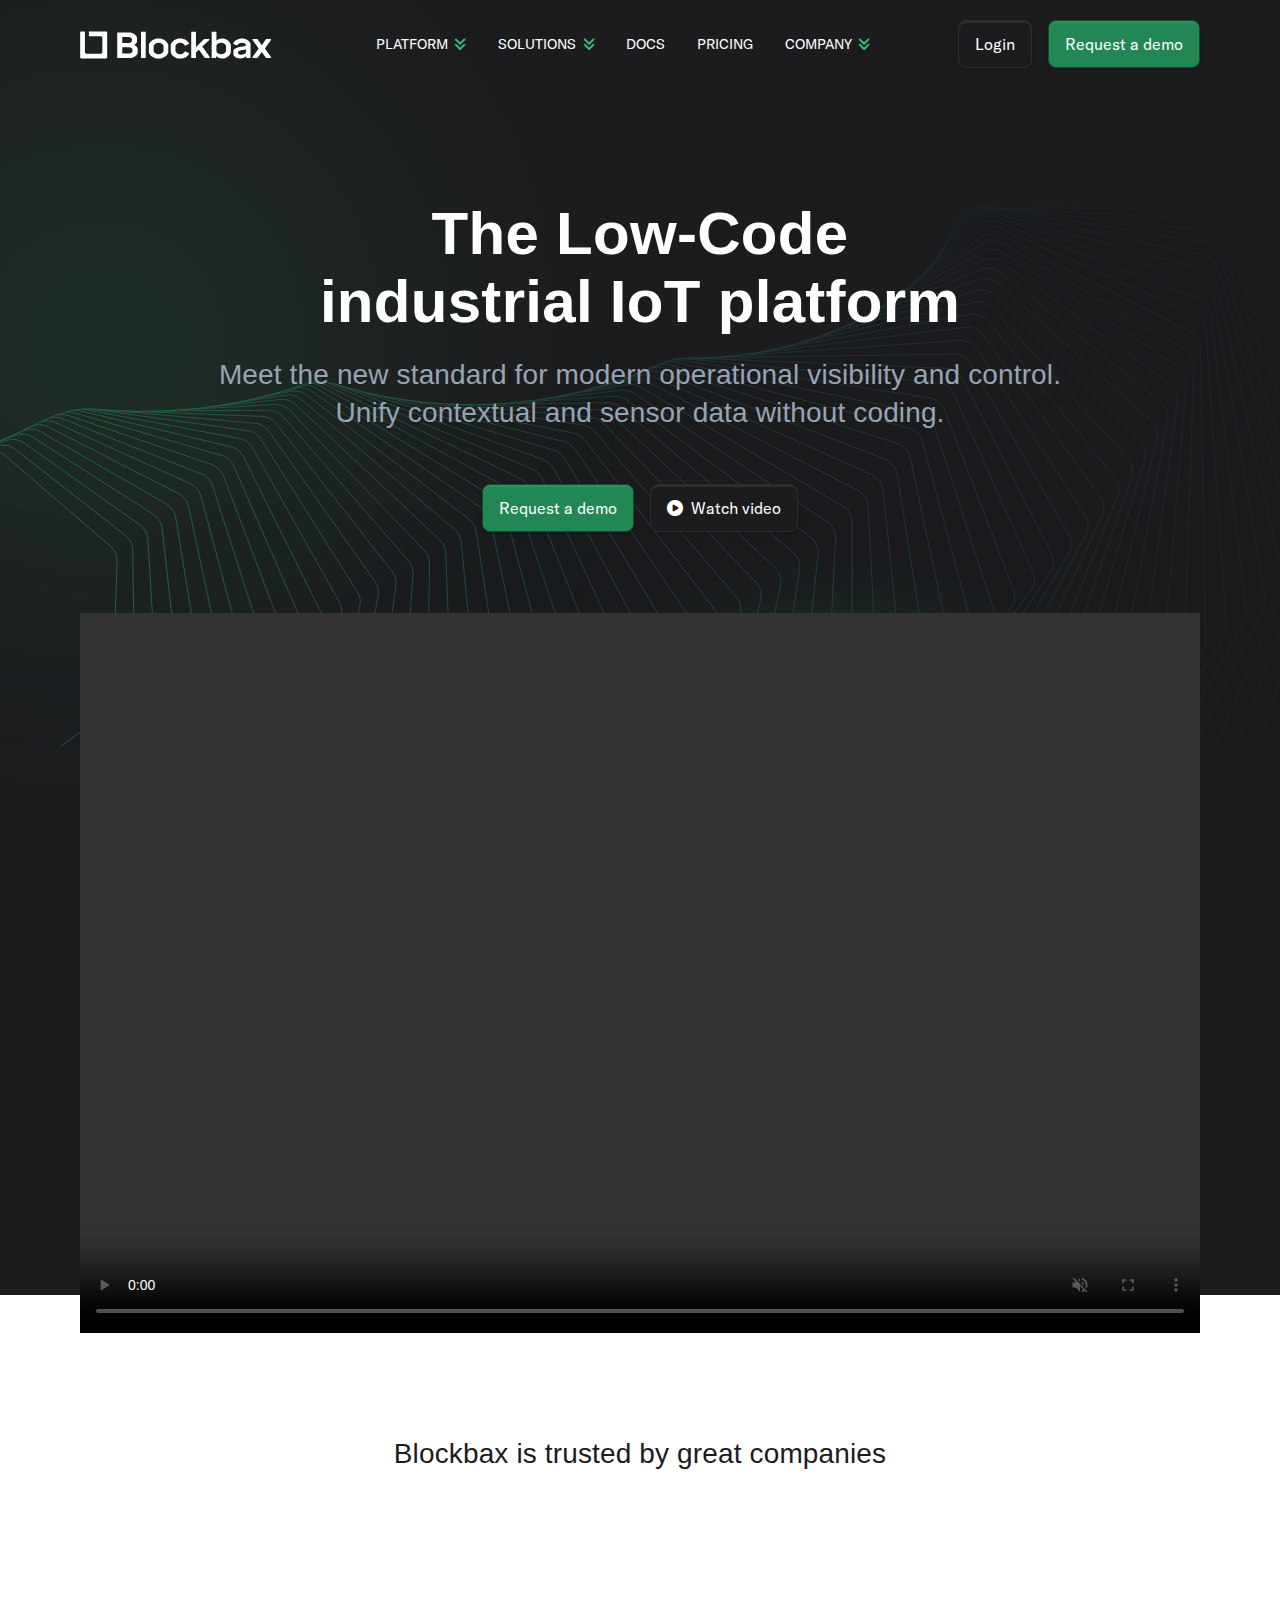
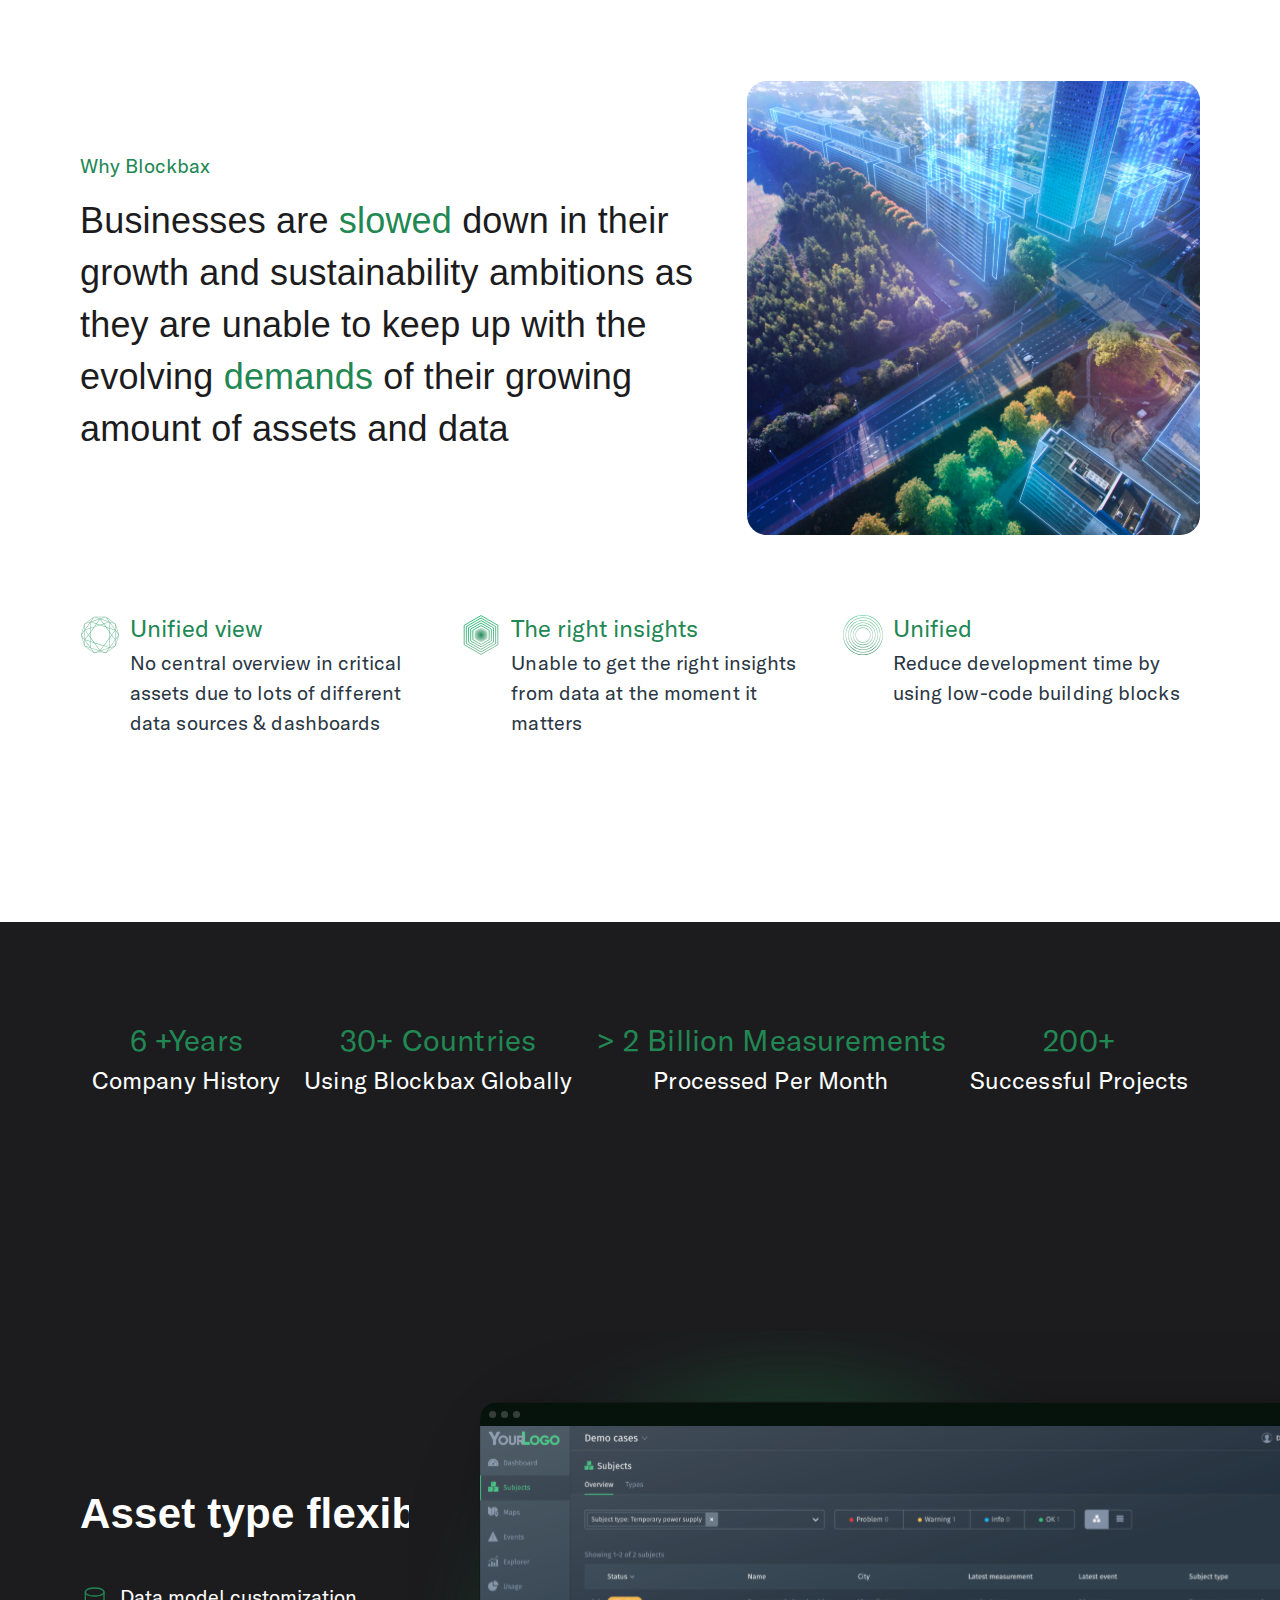
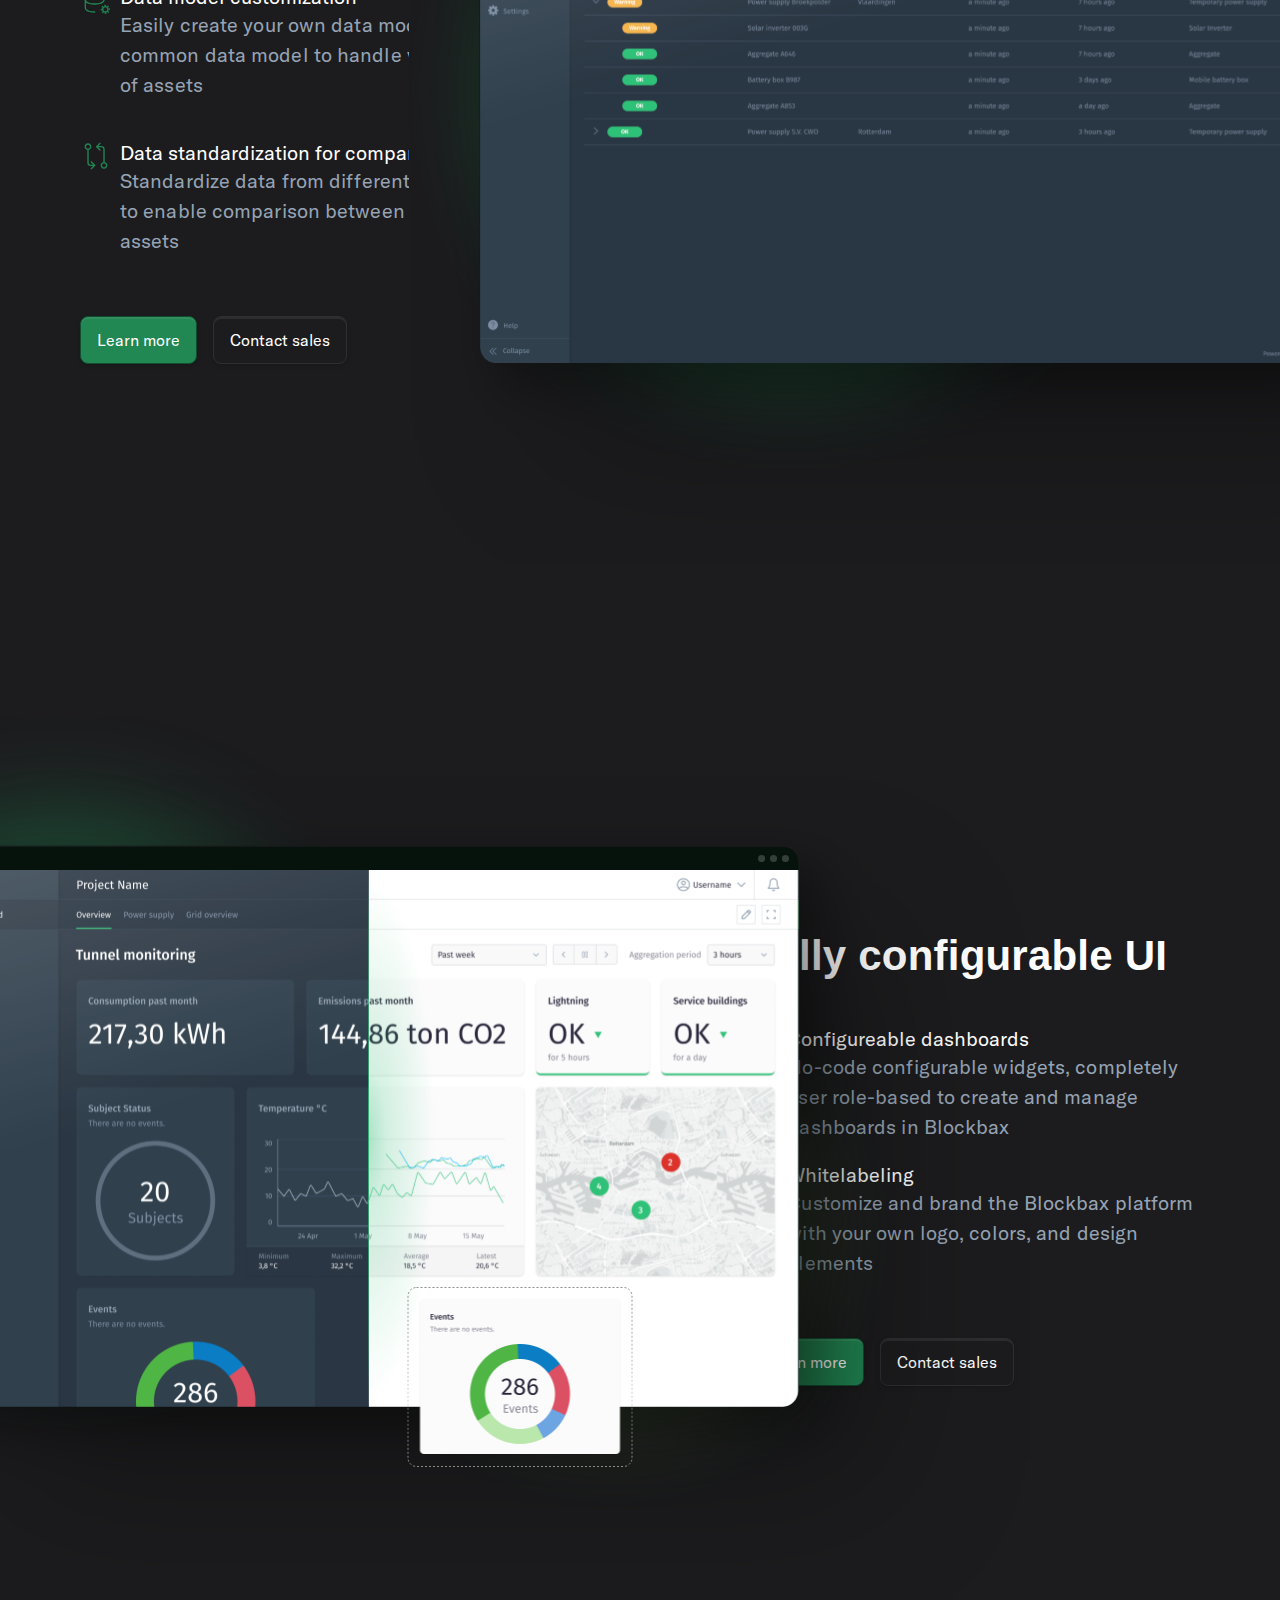
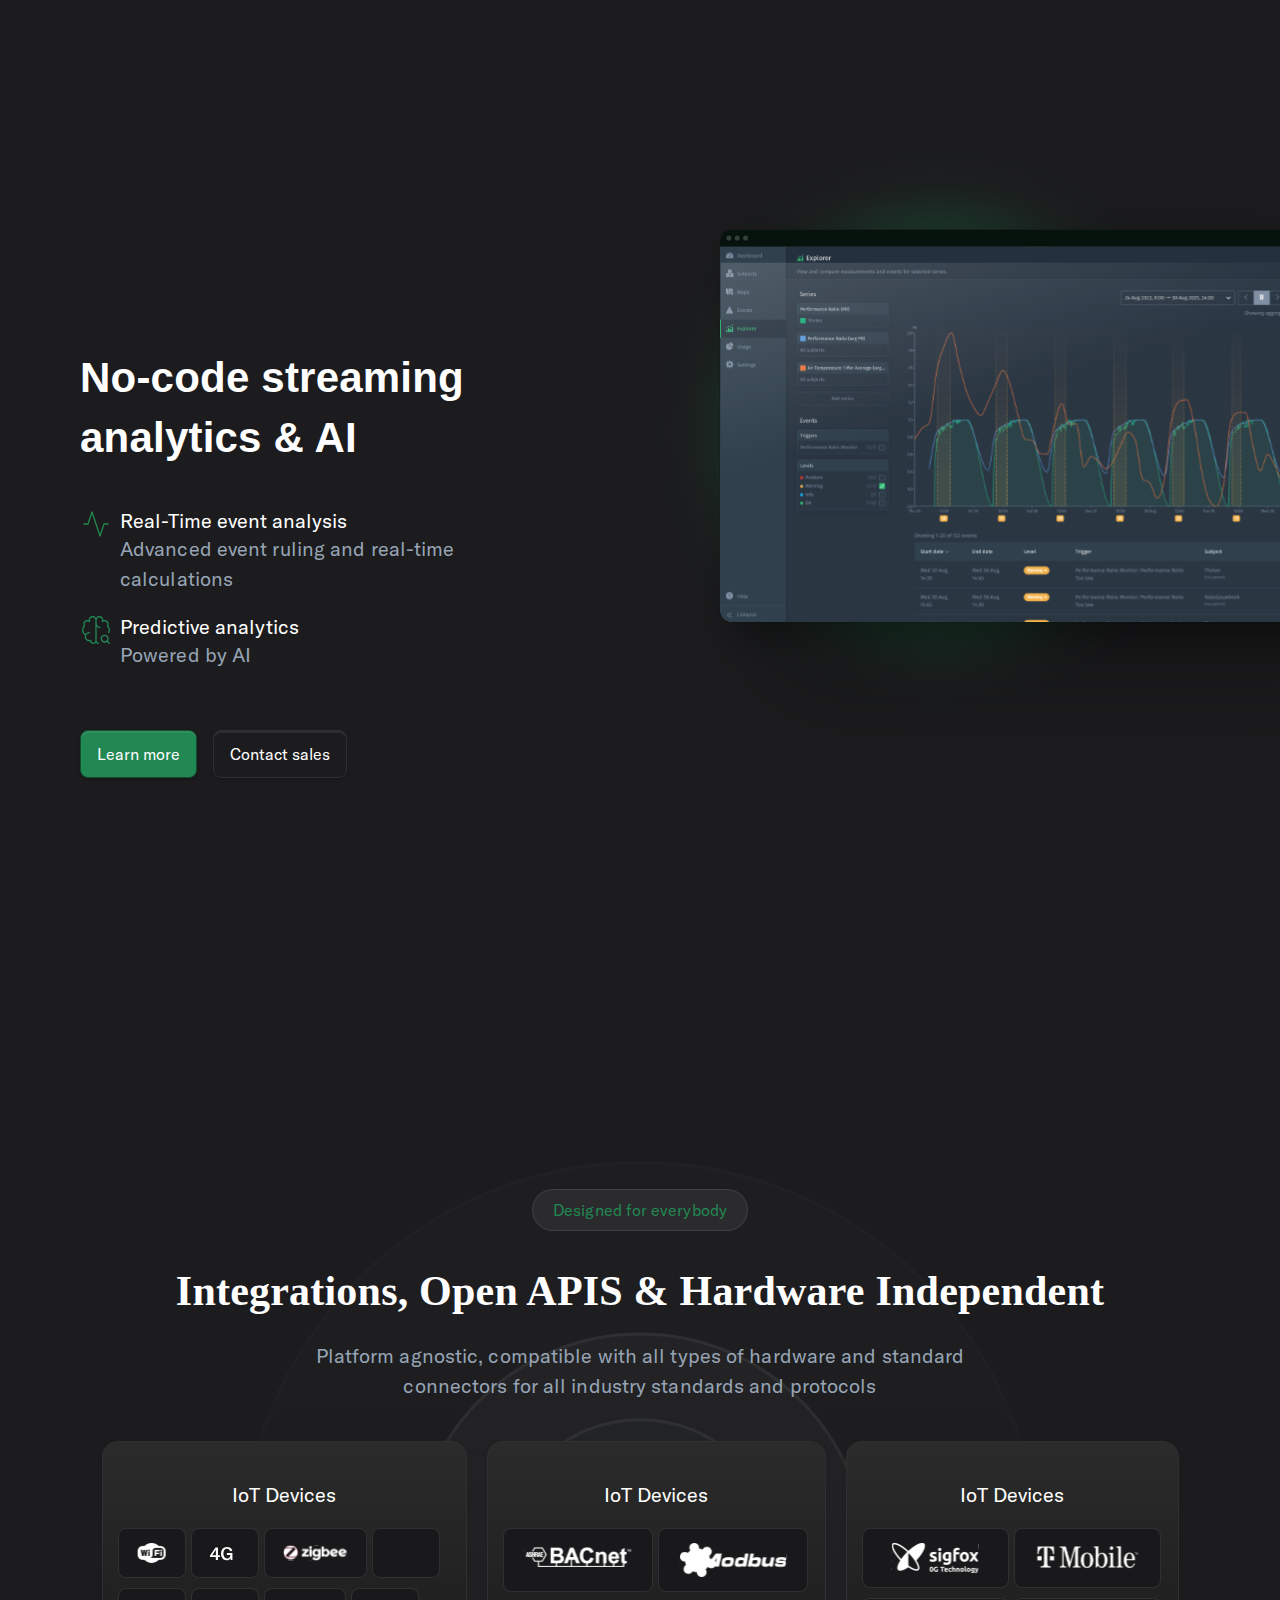
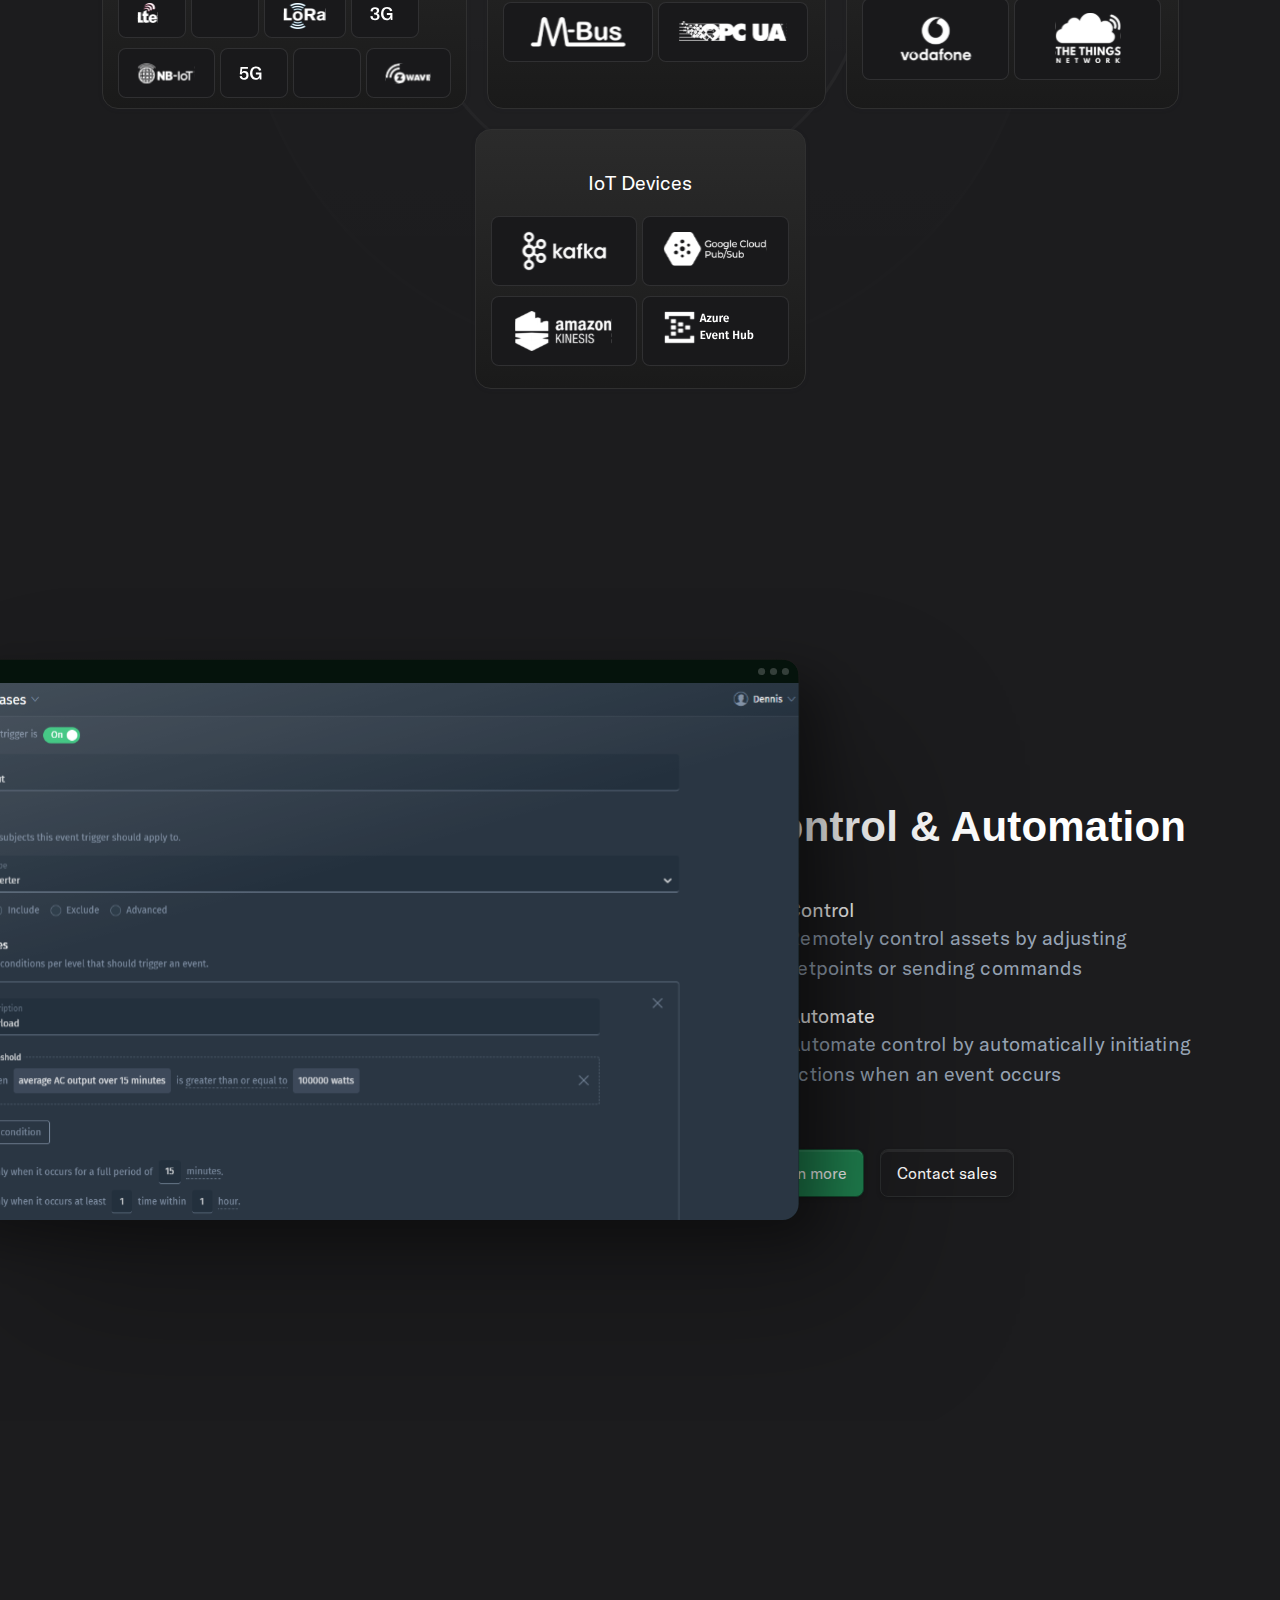
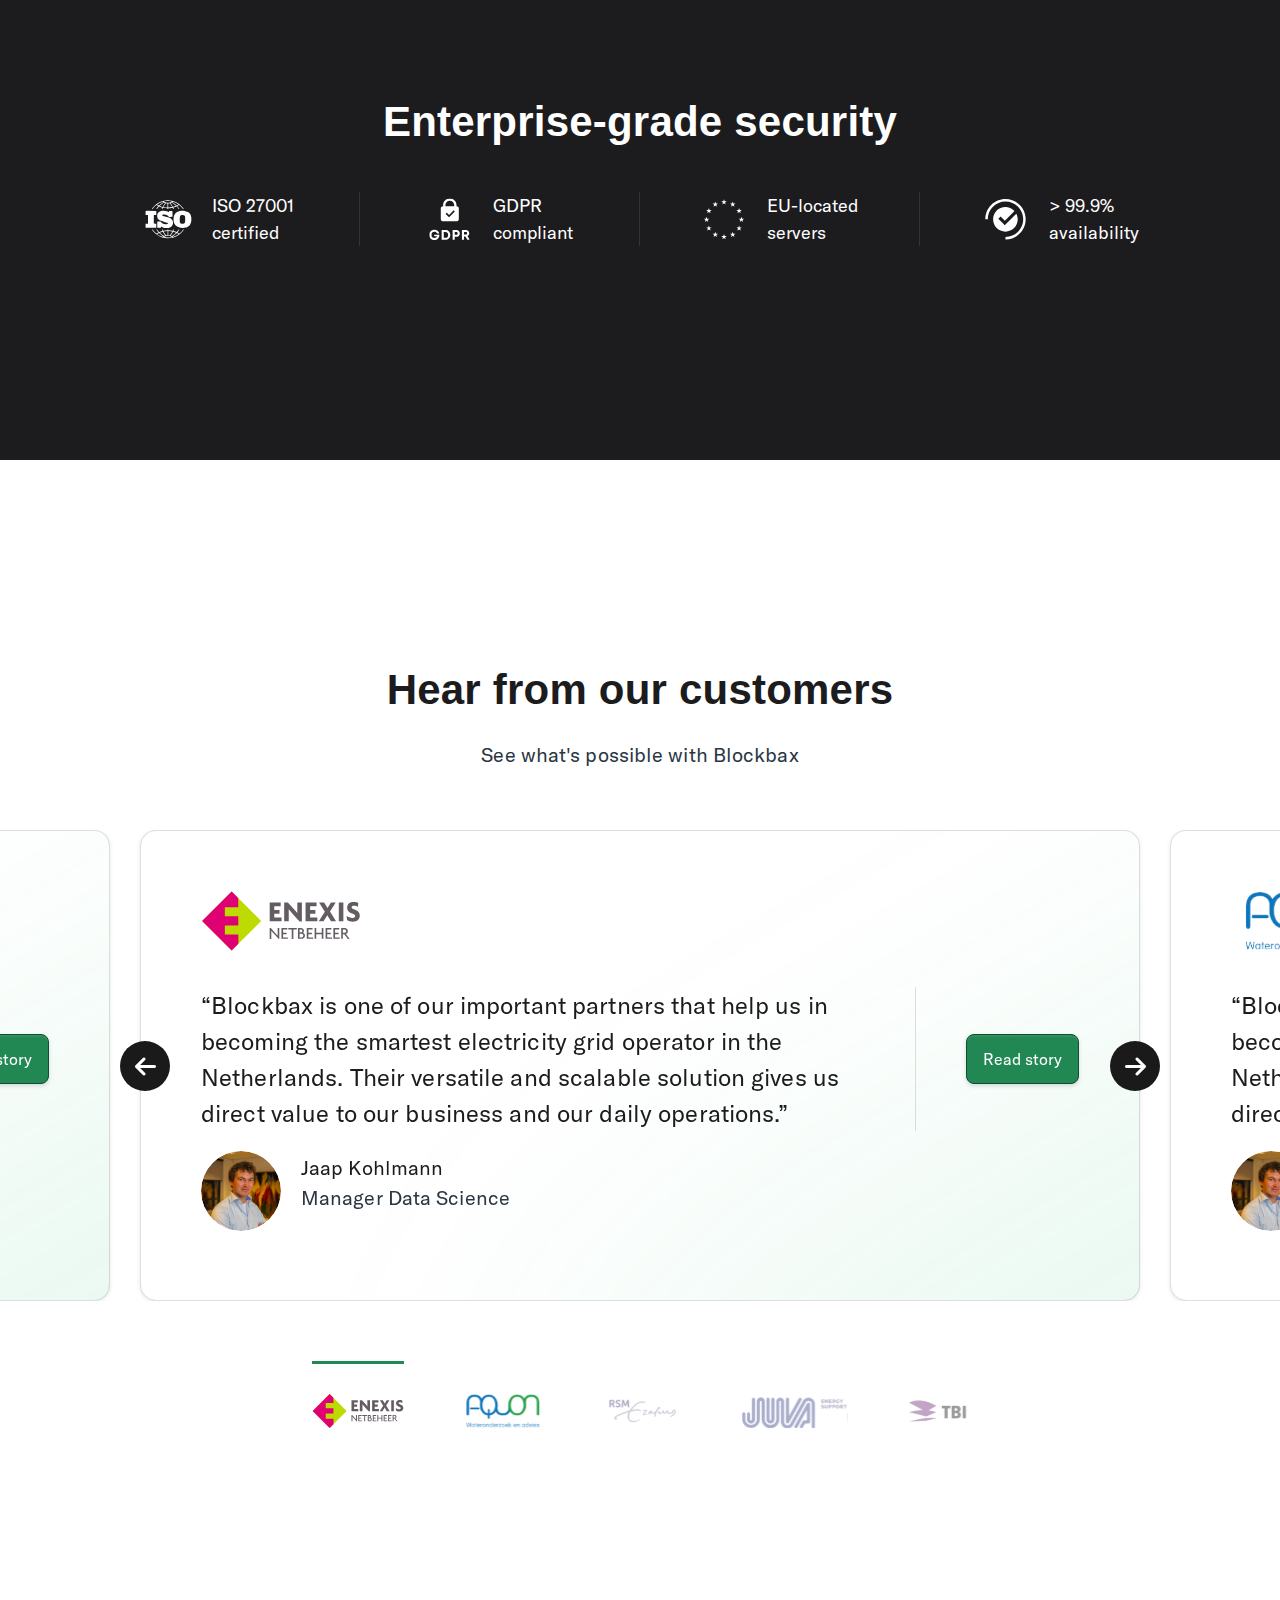
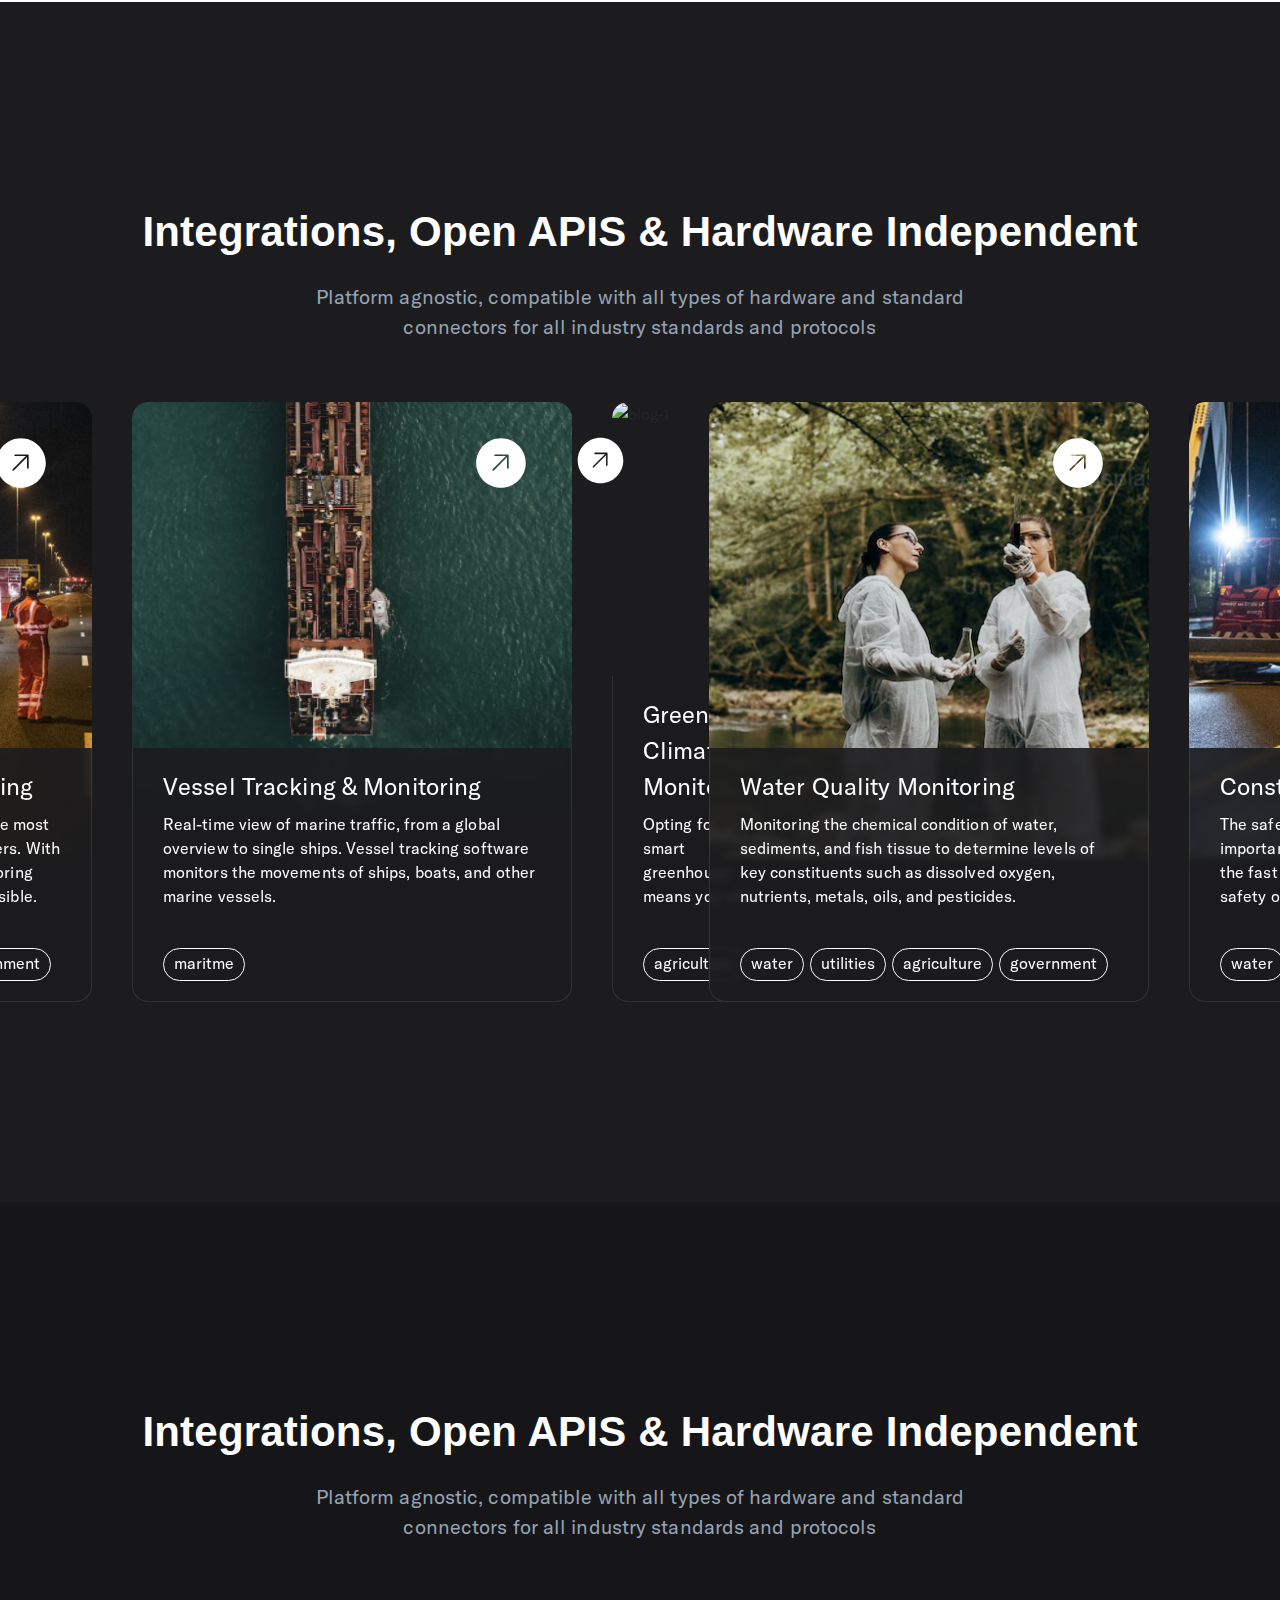
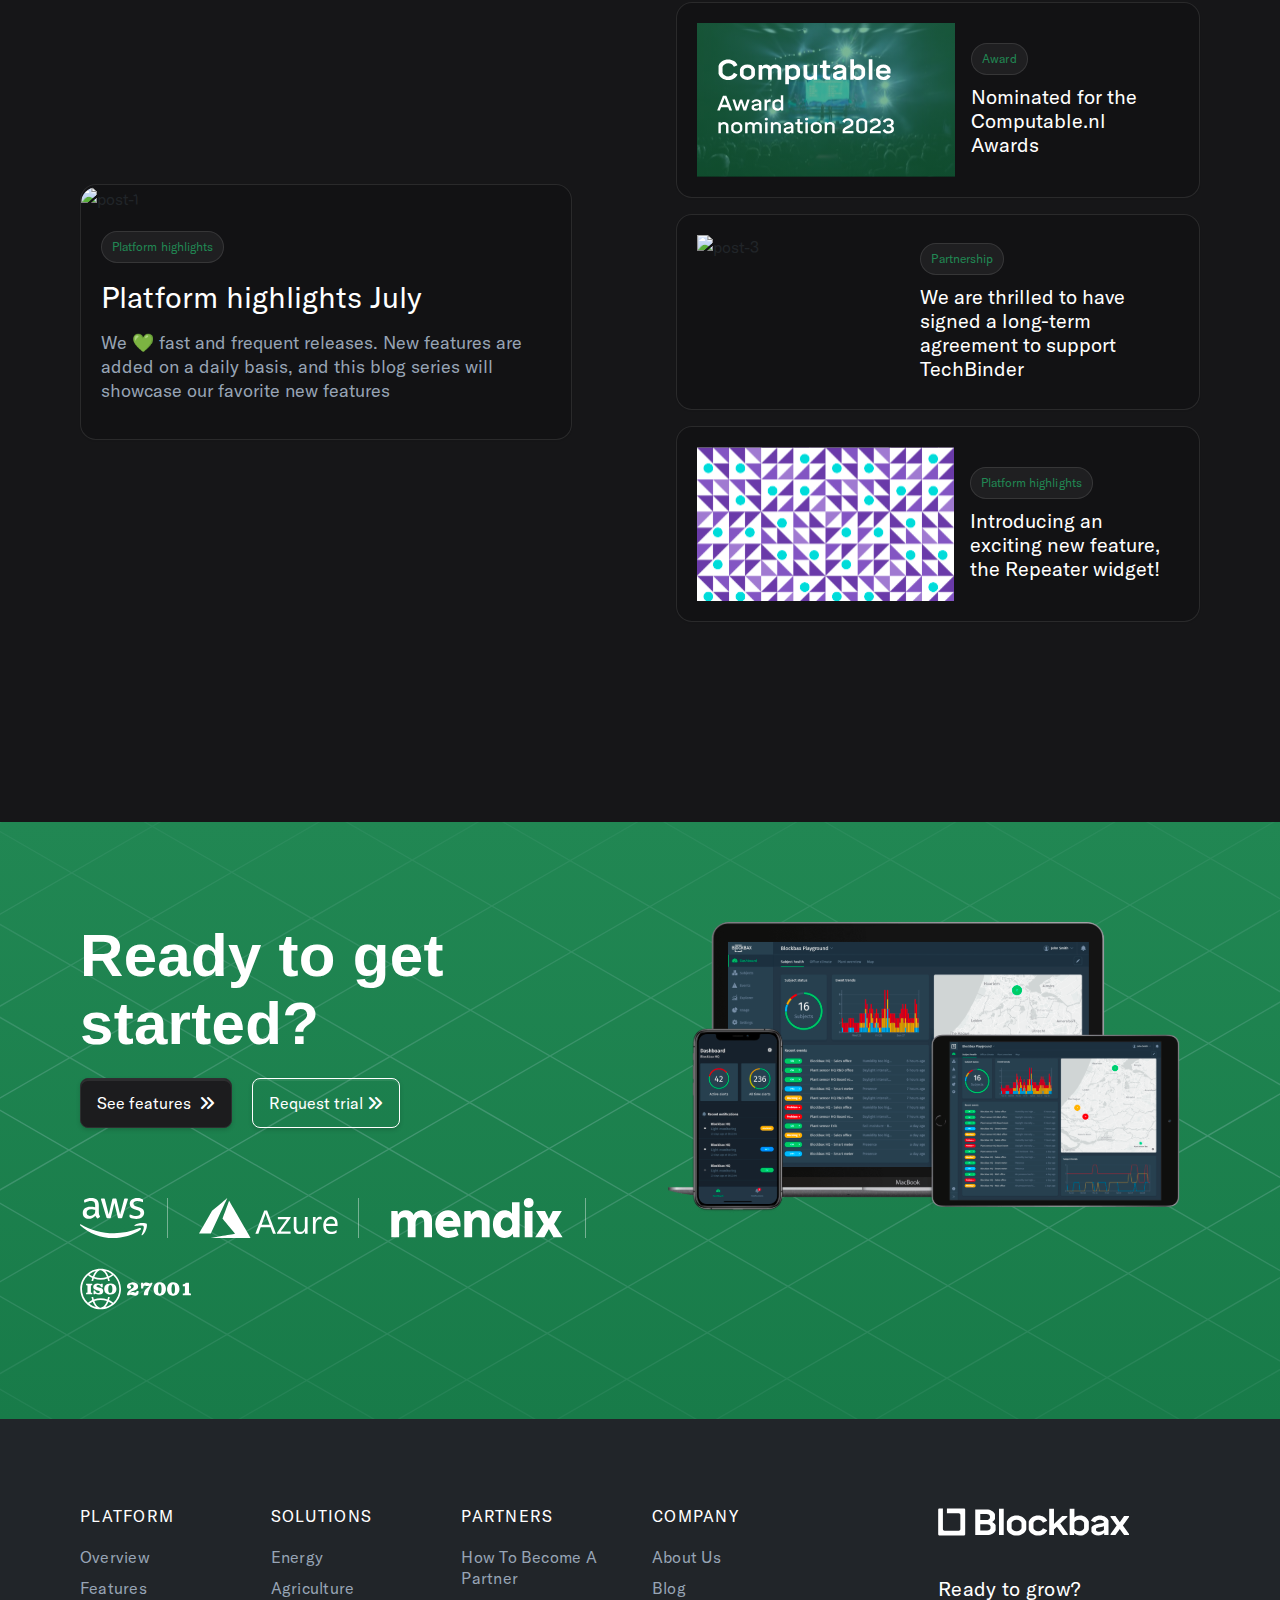
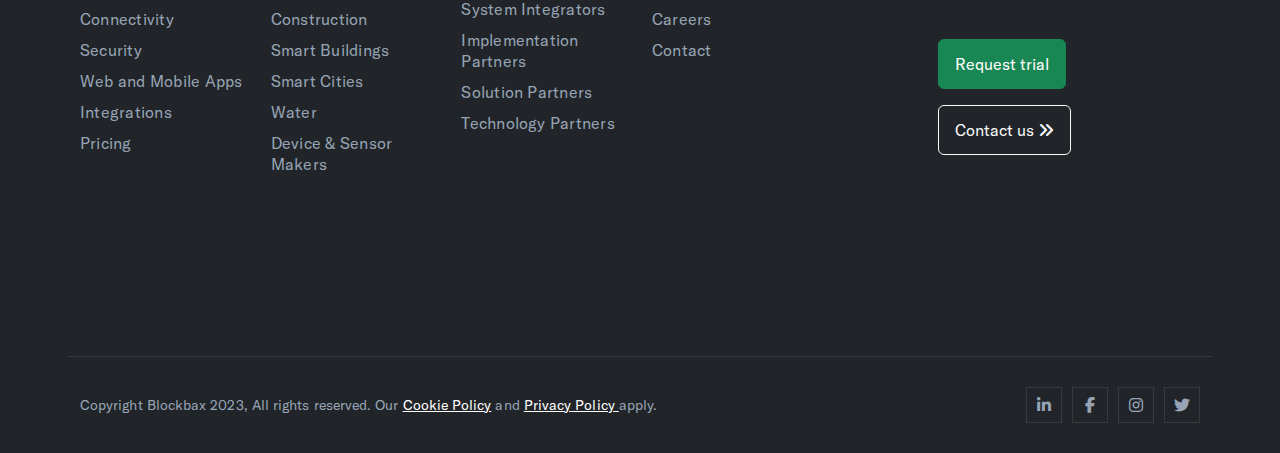
==== index.html @ 1ebe7212 "header ui" ====
<!DOCTYPE html>
<html lang="en">

<head>
    <meta charset="UTF-8">
    <meta name="viewport" content="width=device-width, initial-scale=1.0">
    <title>BlockBax</title>
    <link rel="stylesheet" href="assets/css/bootstrap.min.css">
    <link rel="stylesheet" href="https://cdnjs.cloudflare.com/ajax/libs/font-awesome/6.5.1/css/all.min.css" />
    <link rel="stylesheet" href="assets/css/slick.css">
    <link rel="stylesheet" href="assets/css/style.css">
    <link rel="stylesheet" href="assets/css/font.css">
    <link rel="stylesheet" href="assets/css/media.css">
    <script src="https://cdnjs.cloudflare.com/ajax/libs/jquery/3.7.1/jquery.min.js"></script>

</head>

<body>

    <!-- start header section -->
    <div class="bg_img">
        <header class="header_wrap">
            <nav class="navbar navbar-expand-lg">
                <div class="container-fluid align-items-center px-0">
                    <a class="navbar-brand" href="#">
                        <img src="assets/image/logo.svg" alt="logo">
                    </a>
                    <button class="navbar-toggler" type="button" data-bs-toggle="collapse"
                        data-bs-target="#navbarSupportedContent" aria-controls="navbarSupportedContent"
                        aria-expanded="false" aria-label="Toggle navigation">
                        <!-- <i class="fa-solid fa-bars"></i> -->
                        <div id="toggle"></div>
                        <div id="sidebar"></div>
                    </button>
                    <div class="collapse navbar-collapse" id="navbarSupportedContent">
                        <ul class="navbar-nav mx-auto mb-2 mb-lg-0">
                            <li class="nav-item dropdown">
                                <a class="nav-link dropdown-toggle" href="#" role="button" data-bs-toggle="dropdown"
                                    aria-expanded="false">
                                    platform
                                    <i class="fa-solid fa-angles-down"></i>
                                </a>
                                <ul class="dropdown-menu header_menu1">
                                    <div class="row gap_12">
                                        <div class="col-sm-6">
                                            <ul class="header_menu_list">
                                                <li>
                                                    <img src="assets/image/header-icon/header-icon-1.svg"
                                                        alt="header_icon_1">
                                                    <a href="javascript:void()">
                                                        Overview
                                                    </a>
                                                </li>
                                                <li>
                                                    <img src="assets/image/header-icon/header-icon-2.svg"
                                                        alt="header_icon_2">
                                                    <a href="javascript:void()">
                                                        Features
                                                    </a>
                                                </li>
                                                <li>
                                                    <img src="assets/image/header-icon/header-icon-3.svg"
                                                        alt="header_icon_3">
                                                    <a href="javascript:void()">
                                                        Connectivity
                                                    </a>
                                                </li>
                                                <li>
                                                    <img src="assets/image/header-icon/header-icon-4.svg"
                                                        alt="header_icon_4">
                                                    <a href="javascript:void()">
                                                        Security
                                                    </a>
                                                </li>
                                            </ul>
                                        </div>
                                        <div class="col-sm-6">
                                            <ul class="header_menu_list">
                                                <li>
                                                    <img src="assets/image/header-icon/header-icon-5.svg"
                                                        alt="header_icon_5">
                                                    <a href="javascript:void()">
                                                        Web and Mobile Apps
                                                    </a>
                                                </li>
                                                <li>
                                                    <img src="assets/image/header-icon/header-icon-6.svg"
                                                        alt="header_icon_6">
                                                    <a href="javascript:void()">
                                                        Integrations
                                                    </a>
                                                </li>
                                                <li>
                                                    <img src="assets/image/header-icon/header-icon-7.svg"
                                                        alt="header_icon_7">
                                                    <a href="javascript:void()">
                                                        Pricing
                                                    </a>
                                                </li>
                                                <li>
                                                    <img src="assets/image/header-icon/header-icon-8.svg"
                                                        alt="header_icon_8">
                                                    <a href="javascript:void()">
                                                        Sensors
                                                    </a>
                                                </li>
                                            </ul>
                                        </div>
                                    </div>
                                </ul>
                            </li>
                            <li class="nav-item dropdown">
                                <a class="nav-link dropdown-toggle" href="#" role="button" data-bs-toggle="dropdown"
                                    aria-expanded="false">
                                    solutions
                                    <i class="fa-solid fa-angles-down"></i>
                                </a>
                                <ul class="dropdown-menu header_menu1">
                                    <div class="row gap_12">
                                        <div class="col-sm-6">
                                            <ul class="header_menu_list">
                                                <li>
                                                    <img src="assets/image/header-icon/header-icon-9.svg"
                                                        alt="header_icon_9">
                                                    <a href="javascript:void()">
                                                        About
                                                    </a>
                                                </li>
                                                <li>
                                                    <img src="assets/image/header-icon/header-icon-10.svg"
                                                        alt="header_icon_10">
                                                    <a href="javascript:void()">
                                                        Careers
                                                    </a>
                                                </li>
                                            </ul>
                                        </div>
                                        <div class="col-sm-6">
                                            <ul class="header_menu_list">
                                                <li>
                                                    <img src="assets/image/header-icon/header-icon-11.svg"
                                                        alt="header_icon_11">
                                                    <a href="javascript:void()">
                                                        Blog
                                                    </a>
                                                </li>
                                                <li>
                                                    <img src="assets/image/header-icon/header-icon-12.svg"
                                                        alt="header_icon_12">
                                                    <a href="javascript:void()">
                                                        Contact
                                                    </a>
                                                </li>
                                            </ul>
                                        </div>
                                    </div>
                                </ul>
                            </li>
                            <li class="nav-item">
                                <a class="nav-link" href="#">docs</a>
                            </li>
                            <li class="nav-item">
                                <a class="nav-link" href="#">pricing</a>
                            </li>
                            <li class="nav-item dropdown">
                                <a class="nav-link dropdown-toggle" href="#" role="button" data-bs-toggle="dropdown"
                                    aria-expanded="false">
                                    company
                                    <i class="fa-solid fa-angles-down"></i>
                                </a>
                                <ul class="dropdown-menu header_menu1 header_menu2">
                                    <div class="row gap_12">
                                        <div class="col-sm-6">
                                            <p class="header_menu_text">by industry</p>
                                            <ul class="header_menu_list">
                                                <li>
                                                    <img src="assets/image/header-icon/header-icon-13.svg"
                                                        alt="header_icon_13">
                                                    <a href="javascript:void()">
                                                        Agriculture
                                                    </a>
                                                </li>
                                                <li>
                                                    <img src="assets/image/header-icon/header-icon-14.svg"
                                                        alt="header_icon_14">
                                                    <a href="javascript:void()">
                                                        Construction
                                                    </a>
                                                </li>
                                                <li>
                                                    <img src="assets/image/header-icon/header-icon-15.svg"
                                                        alt="header_icon_15">
                                                    <a href="javascript:void()">
                                                        Energy
                                                    </a>
                                                </li>
                                                <li>
                                                    <img src="assets/image/header-icon/header-icon-16.svg"
                                                        alt="header_icon_16">
                                                    <a href="javascript:void()">
                                                        Logistics
                                                    </a>
                                                </li>
                                                <li>
                                                    <img src="assets/image/header-icon/header-icon-17.svg"
                                                        alt="header_icon_17">
                                                    <a href="javascript:void()">
                                                        Maritime
                                                    </a>
                                                </li>
                                                <li>
                                                    <img src="assets/image/header-icon/header-icon-18.svg"
                                                        alt="header_icon_18">
                                                    <a href="javascript:void()">
                                                        Manufacturing
                                                    </a>
                                                </li>
                                                <li>
                                                    <img src="assets/image/header-icon/header-icon-19.svg"
                                                        alt="header_icon_19">
                                                    <a href="javascript:void()">
                                                        Transportation
                                                    </a>
                                                </li>
                                            </ul>
                                        </div>
                                        <div class="col-sm-6">
                                            <p class="header_menu_text">by Solution</p>
                                            <ul class="header_menu_list">
                                                <li><a href="javascript:void()">Greenhouse Climate Monitoring</a>
                                                </li>
                                                <li><a href="javascript:void()">Water Meter Monitoring</a></li>
                                                <li><a href="javascript:void()">Water Quality Monitoring</a></li>
                                                <li><a href="javascript:void()">Heat Pump & Energy Storage
                                                        Monitoring</a></li>
                                                <li><a href="javascript:void()">Construction & Road Monitoring</a>
                                                </li>
                                                <li><a href="javascript:void()">Machine Condition Monitoring</a>
                                                </li>
                                                <li><a href="javascript:void()">Machine Condition Monitoring</a>
                                                </li>
                                                <li><a href="javascript:void()">Asset Tracking</a></li>
                                                <li><a href="javascript:void()">Vessel Tracking & Monitoring</a>
                                                </li>
                                                <li><a href="javascript:void()">Solar Plant Monitoring</a></li>
                                            </ul>
                                        </div>
                                    </div>
                                </ul>
                            </li>
                        </ul>
                        <form class="d-flex align-items-center gap-3">
                            <button class="common_btn common_btn1">Login</button>
                            <button class="common_btn">Request a demo</button>
                        </form>
                    </div>
                </div>
            </nav>
        </header>

        <!-- start banner section -->
        <div class="custom_container">
            <div class="banner_section ">
                <h1>The Low-Code industrial IoT platform</h1>
                <h5>Meet the new standard for modern operational visibility and control. Unify contextual and sensor
                    data
                    without coding.</h5>
                <div class="d-flex align-items-center justify-content-center gap-3">
                    <button class="common_btn">Request a demo</button>
                    <button class="common_btn common_btn1 d-flex align-items-center">
                        <i class="fa-solid fa-circle-play me-2"></i>Watch video</button>
                </div>
            </div>
            <video class="w-100 banner_video" loop autoplay muted controls preload="auto">
                <source src="http://media.w3.org/2010/05/sintel/trailer.mp4" type="video/mp4">
                <source src="http://media.w3.org/2010/05/sintel/trailer.ogv" type="video/ogg">
            </video>
        </div>
    </div>

    <!-- start logo section -->
    <div class="custom_container">
        <div class="companies_section">
            <h3>Blockbax is trusted by great companies</h3>
        </div>
    </div>

    <!-- start why blockbax section -->
    <div class="blockbax_section">
        <div class="custom_container">
            <div class="row align-items-center">
                <div class="col-lg-7 col-md-6">
                    <div class="why_blockbax_section">
                        <p>Why Blockbax</p>
                        <h2>Businesses are <span>slowed</span> down in their growth and
                            sustainability ambitions as they are unable to keep
                            up with the evolving <span>demands</span> of their growing amount of assets and data</h2>
                    </div>
                </div>
                <div class="col-lg-5 col-md-6">
                    <img src="assets/image/blockbax-img.svg" alt="blockbax_img" class="d-block mx_auto">
                </div>
            </div>
            <div class="pt_80">
                <div class="row row-gap-4">
                    <div class="col-lg-4 col-md-6">
                        <div class="d-flex align-items-start">
                            <img src="assets/image/icon-1.svg" alt="icon_1">
                            <div class="icon_box">
                                <h4>Unified view</h4>
                                <h5 class="mb-0">No central overview in critical assets due to lots of different data
                                    sources &
                                    dashboards</h5>
                            </div>
                        </div>
                    </div>
                    <div class="col-lg-4 col-md-6">
                        <div class="d-flex align-items-start">
                            <img src="assets/image/icon-2.svg" alt="icon_2">
                            <div class="icon_box">
                                <h4>The right insights</h4>
                                <h5 class="mb-0">Unable to get the right insights from data at the moment it matters
                                </h5>
                            </div>
                        </div>
                    </div>
                    <div class="col-lg-4 col-md-6">
                        <div class="d-flex align-items-start">
                            <img src="assets/image/icon-3.svg" alt="icon_3">
                            <div class="icon_box">
                                <h4>Unified</h4>
                                <h5 class="mb-0">Reduce development time by using low-code building blocks</h5>
                            </div>
                        </div>
                    </div>
                </div>
            </div>
        </div>
    </div>

    <!-- start black theme section -->
    <div class="bg_black">
        <div class="custom_container">
            <div class="py_100">
                <!-- row row-gap-4 -->
                <div class="counter d-flex justify-content-around row-gap-4">
                    <!-- <div class="col-lg-3 col-sm-6"> -->
                    <div class="counter_section text-center">
                        <h3>6 +Years</h3>
                        <h4>Company History</h4>
                    </div>
                    <!-- </div> -->
                    <!-- <div class="col-lg-3 col-sm-6"> -->
                    <div class="counter_section text-center">
                        <h3>30+ Countries</h3>
                        <h4>Using Blockbax Globally</h4>
                    </div>
                    <!-- </div> -->
                    <!-- <div class="col-lg-3 col-sm-6"> -->
                    <div class="counter_section text-center">
                        <h3>> 2 Billion Measurements</h3>
                        <h4>Processed Per Month</h4>
                    </div>
                    <!-- </div> -->
                    <!-- <div class="col-lg-3 col-sm-6"> -->
                    <div class="counter_section text-center">
                        <h3>200+</h3>
                        <h4>Successful Projects</h4>
                    </div>
                    <!-- </div> -->
                </div>
            </div>

            <!-- start flexibility section -->
            <div class="position-relative">
                <div class="browser_img1 d-lg-none d-block">
                    <img src="assets/image/browser-1.svg" alt="browser_1">
                </div>
                <div class="py_281">
                    <div class="row align-items-center">
                        <div class="col-xl-5 col-lg-7">
                            <div class="common_section">
                                <h2 class="text_white mb_40">Asset type flexibility</h2>
                                <div class="common-box d-flex align-items-start gap-2 mb_40">
                                    <img src="assets/image/icon-4.svg" alt="icon_4">
                                    <div>
                                        <h5 class="mb-0">Data model customization</h5>
                                        <p class="mb-0">Easily create your own data model / common data model to handle
                                            various types of
                                            assets</p>
                                    </div>
                                </div>
                                <div class="common-box d-flex align-items-start gap-2 mb_60">
                                    <img src="assets/image/icon-5.svg" alt="icon_5">
                                    <div>
                                        <h5 class="mb-0">Data standardization for comparison</h5>
                                        <p class="mb-0">Standardize data from different asset types to enable comparison
                                            between different assets</p>
                                    </div>
                                </div>
                                <div class="d-flex align-items-center gap-3">
                                    <button class="common_btn">Learn more</button>
                                    <button class="common_btn common_btn1">Contact sales</button>
                                </div>
                            </div>
                        </div>
                    </div>
                </div>
                <div class="browser_img1 d-none d-lg-block">
                    <img src="assets/image/browser-1.svg" alt="browser_1">
                </div>
            </div>

            <!-- start configurable ui section -->
            <div class="position-relative">
                <div class="browser_img2">
                    <img src="assets/image/browser-2.svg" alt="browser_2">
                </div>
                <div class="py_281">
                    <div class="row align-items-center">
                        <div class="col-xl-5 col-lg-7 offset-lg-5 offset-xl-7">
                            <div class="common_section">
                                <h2 class="text_white mb_40">Fully configurable UI</h2>
                                <div class="common-box d-flex align-items-start gap-2 mb_20">
                                    <img src="assets/image/icon-6.svg" alt="icon_6">
                                    <div>
                                        <h5 class="mb-0">Configureable dashboards</h5>
                                        <p class="mb-0">No-code configurable widgets, completely user role-based to
                                            create and manage dashboards in Blockbax</p>
                                    </div>
                                </div>
                                <div class="common-box d-flex align-items-start gap-2 mb_60">
                                    <img src="assets/image/icon-7.svg" alt="icon_7">
                                    <div>
                                        <h5 class="mb-0">Whitelabeling</h5>
                                        <p class="mb-0">Customize and brand the Blockbax platform with your own logo,
                                            colors, and design elements</p>
                                    </div>
                                </div>
                                <div class="d-flex align-items-center gap-3">
                                    <button class="common_btn">Learn more</button>
                                    <button class="common_btn common_btn1">Contact sales</button>
                                </div>
                            </div>
                        </div>
                    </div>
                </div>
            </div>

            <!-- start streaming analytics section -->
            <div class="position-relative">
                <div class="browser_img3 d-block d-xl-none">
                    <img src="assets/image/browser-sm-3.svg" alt="browser_sm_3">
                </div>
                <div class="py_281">
                    <div class="row align-items-center">
                        <div class="col-lg-5">
                            <div class="common_section">
                                <h2 class="text_white mb_40">No-code streaming <br class="d-none d-lg-block" />
                                    analytics & AI</h2>
                                <div class="common-box d-flex align-items-start gap-2 mb_20">
                                    <img src="assets/image/icon-8.svg" alt="icon_8">
                                    <div>
                                        <h5 class="mb-0">Real-Time event analysis</h5>
                                        <p class="mb-0">Advanced event ruling and real-time calculations</p>
                                    </div>
                                </div>
                                <div class="common-box d-flex align-items-start gap-2 mb_60">
                                    <img src="assets/image/icon-9.svg" alt="icon_9">
                                    <div>
                                        <h5 class="mb-0">Predictive analytics</h5>
                                        <p class="mb-0">Powered by AI</p>
                                    </div>
                                </div>
                                <div class="d-flex align-items-center gap-3">
                                    <button class="common_btn">Learn more</button>
                                    <button class="common_btn common_btn1">Contact sales</button>
                                </div>
                            </div>
                        </div>
                    </div>
                </div>
                <div class="browser_img3 d-none d-xl-block">
                    <img src="assets/image/browser-3.svg" alt="browser_3">
                </div>
            </div>

            <!-- start designed section -->
            <div class="bg_img_circle">
                <div class="circle_background">
                    <div class="text-center mb_40">
                        <div class="success_badge">
                            Designed for everybody
                        </div>
                        <div class="designed_text">
                            <h1 class="mb_20">Integrations, Open APIS & Hardware Independent</h1>
                            <p>Platform agnostic, compatible with all types of hardware and standard connectors for all
                                industry
                                standards and protocols</p>
                        </div>
                    </div>

                    <div class="logo_box_section d-flex flex-wrap justify-content-center">
                        <div class="w_100">
                            <div class="main_logo_box">
                                <h5 class="text-center">IoT Devices</h5>
                                <div class="d-flex flex-wrap gap_5">
                                    <div class="logo_box">
                                        <img src="assets/image/logo/wifi.svg" alt="wifi">
                                    </div>
                                    <div class="logo_box">
                                        <img src="assets/image/logo/4G.svg" alt="wifi">
                                    </div>
                                    <div class="logo_box">
                                        <img src="assets/image/logo/zigbee.svg" alt="wifi">
                                    </div>
                                    <div class="logo_box">
                                        <!-- <img src="assets/image/logo/wifi.svg" alt="wifi"> -->
                                    </div>
                                    <div class="logo_box">
                                        <img src="assets/image/logo/lte.svg" alt="wifi">
                                    </div>
                                    <div class="logo_box">
                                        <!-- <img src="assets/image/logo/wifi.svg" alt="wifi"> -->
                                    </div>
                                    <div class="logo_box">
                                        <img src="assets/image/logo/lora.svg" alt="wifi">
                                    </div>
                                    <div class="logo_box">
                                        <img src="assets/image/logo/3G.svg" alt="wifi">
                                    </div>
                                    <div class="logo_box">
                                        <img src="assets/image/logo/nb-iot.svg" alt="wifi">
                                    </div>
                                    <div class="logo_box">
                                        <img src="assets/image/logo/5G.svg" alt="wifi">
                                    </div>
                                    <div class="logo_box">
                                        <!-- <img src="assets/image/logo/wifi.svg" alt="wifi"> -->
                                    </div>
                                    <div class="logo_box">
                                        <img src="assets/image/logo/wave.svg" alt="wifi">
                                    </div>
                                </div>
                            </div>
                        </div>
                        <div class="w_100">
                            <div class="main_logo_box">
                                <h5 class="text-center">IoT Devices</h5>
                                <div class="d-flex flex-wrap gap_5 mb_10">
                                    <div class="lg_logo_box">
                                        <img src="assets/image/logo/bacnet.svg" alt="bacnet">
                                    </div>
                                    <div class="lg_logo_box">
                                        <img src="assets/image/logo/modbus.svg" alt="modbus">
                                    </div>
                                </div>
                                <div class="d-flex flex-wrap gap_5 mb_10">
                                    <div class="lg_logo_box">
                                        <img src="assets/image/logo/mbus.svg" alt="mbus">
                                    </div>
                                    <div class="lg_logo_box">
                                        <img src="assets/image/logo/opcua.svg" alt="opcua">
                                    </div>
                                </div>
                            </div>
                        </div>
                        <div class="w_100">
                            <div class="main_logo_box">
                                <h5 class="text-center">IoT Devices</h5>
                                <div class="d-flex flex-wrap gap_5 mb_10">
                                    <div class="lg_logo_box">
                                        <img src="assets/image/logo/sigfox.svg" alt="sigfox">
                                    </div>
                                    <div class="lg_logo_box">
                                        <img src="assets/image/logo/t-mobile.svg" alt="t-mobile">
                                    </div>
                                </div>
                                <div class="d-flex flex-wrap gap_5 mb_10">
                                    <div class="lg_logo_box">
                                        <img src="assets/image/logo/vodafone.svg" alt="vodafone">
                                    </div>
                                    <div class="lg_logo_box">
                                        <img src="assets/image/logo/things-network.svg" alt="things-network">
                                    </div>
                                </div>
                            </div>
                        </div>
                        <div class="w_100">
                            <div class="main_logo_box">
                                <h5 class="text-center">IoT Devices</h5>
                                <div class="d-flex flex-wrap gap_5 mb_10">
                                    <div class="lg_logo_box">
                                        <img src="assets/image/logo/kafka.svg" alt="kafka">
                                    </div>
                                    <div class="lg_logo_box">
                                        <img src="assets/image/logo/cloud-pub.svg" alt="cloud">
                                    </div>
                                </div>
                                <div class="d-flex flex-wrap gap_5 mb_10">
                                    <div class="lg_logo_box">
                                        <img src="assets/image/logo/amazon.svg" alt="amazon">
                                    </div>
                                    <div class="lg_logo_box">
                                        <img src="assets/image/logo/azure.svg" alt="azure">
                                    </div>
                                </div>
                            </div>
                        </div>
                    </div>
                </div>
            </div>

            <div class="position-relative">
                <div class="browser_img2">
                    <img src="assets/image/browser-sm-4.svg" alt="browser_4">
                </div>
                <div class="py_281">
                    <div class="row align-items-center">
                        <div class="col-xl-5 col-lg-7 offset-lg-5 offset-xl-7">
                            <div class="common_section">
                                <h2 class="text_white mb_40">Control & Automation</h2>
                                <div class="common-box d-flex align-items-start gap-2 mb_20">
                                    <img src="assets/image/icon-10.svg" alt="icon_10">
                                    <div>
                                        <h5 class="mb-0">Control</h5>
                                        <p class="mb-0">Remotely control assets by adjusting setpoints or sending
                                            commands</p>
                                    </div>
                                </div>
                                <div class="common-box d-flex align-items-start gap-2 mb_60">
                                    <img src="assets/image/icon-11.svg" alt="icon_11">
                                    <div>
                                        <h5 class="mb-0">Automate</h5>
                                        <p class="mb-0">Automate control by automatically initiating actions
                                            when an event occurs</p>
                                    </div>
                                </div>
                                <div class="d-flex align-items-center gap-3">
                                    <button class="common_btn">Learn more</button>
                                    <button class="common_btn common_btn1">Contact sales</button>
                                </div>
                            </div>
                        </div>
                    </div>
                </div>
            </div>

            <div class="py_214">
                <div class="enterprise_box text_white">
                    <h2 class="text-center mb_40">Enterprise-grade security</h2>
                    <div class="row-line mx-auto justify-content-center row">
                        <div class="col-6 col-xl-3">
                            <img src="assets/image/iso.svg" alt="iso">
                            <p>ISO 27001 <br>
                                certified</p>
                        </div>
                        <div class="col-6 col-xl-3">
                            <img src="assets/image/gdpr.svg" alt="gdpr">
                            <p>GDPR <br>
                                compliant</p>
                        </div>
                        <div class="col-6 col-xl-3">
                            <img src="assets/image/eu-located.svg" alt="eu-located">
                            <p>EU-located <br>
                                servers</p>
                        </div>
                        <div class="col-6 col-xl-3 border-0">
                            <img src="assets/image/check-round.svg" alt="check-round">
                            <p>> 99.9% <br> availability</p>
                        </div>
                    </div>
                </div>
            </div>
        </div>
    </div>

    <!-- start review slider section -->
    <div class="review_box">
        <div class="head">
            <h2 class="text-center mb_20">Hear from our customers</h2>
            <p class="text-center">See what's possible with Blockbax</p>
        </div>

        <div class="position-relative">
            <div class="slider-nav">
                <div class="review-card">
                    <img src="assets/image/slider-1.svg" alt="slider-1" class="slider-logo">
                    <div class="d-flex flex-column flex-lg-row align-items-lg-center  justify-content-between mb_20">
                        <p class="main_text">“Blockbax is one of our important partners that help us in becoming the
                            smartest
                            electricity grid
                            operator in the Netherlands. Their versatile and scalable solution gives us direct value to
                            our
                            business and our daily operations.”</p>
                        <button class="read-btn">Read story</button>
                    </div>
                    <div class="avatar-box">
                        <img src="assets/image/avatar.svg" alt="avatar">
                        <div>
                            <h4>Jaap Kohlmann</h4>
                            <p>Manager Data Science</p>
                        </div>
                    </div>
                </div>
                <div class="review-card">
                    <img src="assets/image/slider-2.svg" alt="slider-2" class="slider-logo">
                    <div class="d-flex flex-column flex-lg-row align-items-lg-center  justify-content-between mb_20">
                        <p class="main_text">“Blockbax is one of our important partners that help us in becoming the
                            smartest
                            electricity grid
                            operator in the Netherlands. Their versatile and scalable solution gives us direct value to
                            our
                            business and our daily operations.”</p>
                        <button class="read-btn">Read story</button>
                    </div>
                    <div class="avatar-box">
                        <img src="assets/image/avatar.svg" alt="avatar">
                        <div>
                            <h4>Jaap Kohlmann</h4>
                            <p>Manager Data Science</p>
                        </div>
                    </div>
                </div>
                <div class="review-card">
                    <img src="assets/image/slider-3.svg" alt="slider-3" class="slider-logo">
                    <div class="d-flex flex-column flex-lg-row align-items-lg-center justify-content-between mb_20">
                        <p class="main_text">“Blockbax is one of our important partners that help us in becoming the
                            smartest
                            electricity grid
                            operator in the Netherlands. Their versatile and scalable solution gives us direct value to
                            our
                            business and our daily operations.”</p>
                        <button class="read-btn">Read story</button>
                    </div>
                    <div class="avatar-box">
                        <img src="assets/image/avatar.svg" alt="avatar">
                        <div>
                            <h4>Jaap Kohlmann</h4>
                            <p>Manager Data Science</p>
                        </div>
                    </div>
                </div>
                <div class="review-card">
                    <img src="assets/image/slider-4.svg" alt="slider-4" class="slider-logo">
                    <div class="d-flex flex-column flex-lg-row align-items-lg-center  justify-content-between mb_20">
                        <p class="main_text">“Blockbax is one of our important partners that help us in becoming the
                            smartest
                            electricity grid
                            operator in the Netherlands. Their versatile and scalable solution gives us direct value to
                            our
                            business and our daily operations.”</p>
                        <button class="read-btn">Read story</button>
                    </div>
                    <div class="avatar-box">
                        <img src="assets/image/avatar.svg" alt="avatar">
                        <div>
                            <h4>Jaap Kohlmann</h4>
                            <p>Manager Data Science</p>
                        </div>
                    </div>
                </div>
                <div class="review-card">
                    <img src="assets/image/slider-5.svg" alt="slider-5" class="slider-logo">
                    <div class="d-flex flex-column flex-lg-row align-items-lg-center  justify-content-between mb_20">
                        <p class="main_text">“Blockbax is one of our important partners that help us in becoming the
                            smartest
                            electricity grid
                            operator in the Netherlands. Their versatile and scalable solution gives us direct value to
                            our
                            business and our daily operations.”</p>
                        <button class="read-btn">Read story</button>
                    </div>
                    <div class="avatar-box">
                        <img src="assets/image/avatar.svg" alt="avatar">
                        <div>
                            <h4>Jaap Kohlmann</h4>
                            <p>Manager Data Science</p>
                        </div>
                    </div>
                </div>
            </div>
            <div class="slick-arrow">
                <i class="slick-prev fas fa-arrow-left" id="prev"></i>
                <i class="slick-next fas fa-arrow-right" id="next"></i>
            </div>
        </div>

        <div class="slider-for">
            <div class="nav_slider_logo">
                <img src="assets/image/slider-1.svg" alt="slider-1">
            </div>
            <div class="nav_slider_logo">
                <img src="assets/image/slider-2.svg" alt="slider-2">
            </div>
            <div class="nav_slider_logo">
                <img src="assets/image/slider-3.svg" alt="slider-3">
            </div>
            <div class="nav_slider_logo">
                <img src="assets/image/slider-4.svg" alt="slider-4">
            </div>
            <div class="nav_slider_logo">
                <img src="assets/image/slider-5.svg" alt="slider-5">
            </div>
        </div>
    </div>

    <!-- start integration slider section -->
    <div class="integrations_box bg_black">
        <div class="custom_container">
            <div class="head mx-auto">
                <h2 class="text-center text_white mb_20">Integrations, Open APIS & Hardware Independent</h2>
                <p class="text-center mx-auto">Platform agnostic, compatible with all types of hardware and standard
                    connectors
                    for all industry standards and protocols</p>
            </div>
        </div>

        <div class="slider-blog">
            <div class="blog_card">
                <img src="assets/image/check-blog.svg" alt="check-blog" class="check">
                <!-- <i class="check fas fa-arrow-right-long"></i> -->
                <img src="assets/image/blog-1.svg" alt="blog-1" class="main-img">
                <div class="body">
                    <h4 class="text_white">Greenhouse Climate Monitoring</h4>
                    <p class="main_text text_white">Opting for a smart greenhouse means you will have
                        all-encompassing control over your
                        greenhouse climate, and the more control you have, the better your crop will grow.</p>
                    <div class="tag_line">
                        <p>agriculture</p>
                    </div>
                </div>
            </div>
            <div class="blog_card">
                <img src="assets/image/check-blog.svg" alt="check-blog" class="check">
                <!-- <i class="check fas fa-arrow-right-long"></i> -->
                <img src="assets/image/blog-2.svg" alt="blog-2" class="main-img">
                <div class="body">
                    <h4 class="text_white">Water Quality Monitoring</h4>
                    <p class="main_text text_white">Monitoring the chemical condition of water, sediments, and fish
                        tissue to determine levels of
                        key constituents such as dissolved oxygen, nutrients, metals, oils, and pesticides.</p>
                    <div class="tag_line">
                        <p>water</p>
                        <p>utilities</p>
                        <p>agriculture</p>
                        <p>government</p>
                    </div>
                </div>
            </div>
            <div class="blog_card">
                <img src="assets/image/check-blog.svg" alt="check-blog" class="check">
                <!-- <i class="check fas fa-arrow-right-long"></i> -->
                <img src="assets/image/blog-3.svg" alt="blog-3" class="main-img">
                <div class="body">
                    <h4 class="text_white">Construction & Road Monitoring</h4>
                    <p class="main_text text_white">The safety of road construction is one of the most important
                        concerns of construction
                        managers. With the fast development of UAV and AI, monitoring safety of road construction
                        becomes accessible.</p>
                    <div class="tag_line">
                        <p>water</p>
                        <p>utilities</p>
                        <p>agriculture</p>
                        <p>government</p>
                    </div>
                </div>
            </div>
            <div class="blog_card">
                <img src="assets/image/check-blog.svg" alt="check-blog" class="check">
                <!-- <i class="check fas fa-arrow-right-long"></i> -->
                <img src="assets/image/blog-4.svg" alt="blog-4" class="main-img">
                <div class="body">
                    <h4 class="text_white">Vessel Tracking & Monitoring</h4>
                    <p class="main_text text_white">Real-time view of marine traffic, from a global overview to
                        single ships. Vessel tracking
                        software monitors the movements of ships, boats, and other marine vessels.</p>
                    <div class="tag_line">
                        <p>maritme</p>
                    </div>
                </div>
            </div>
        </div>
    </div>

    <!-- start integration section -->
    <div class="integrations_box bg_dark">
        <div class="custom_container">
            <div class="head mx-auto">
                <h2 class="text-center text_white mb_20">Integrations, Open APIS & Hardware Independent</h2>
                <p class="text-center mx-auto">Platform agnostic, compatible with all types of hardware and standard
                    connectors for all industry standards and protocols</p>
            </div>
            <div class="row row-gap-3 align-items-center justify-content-center">
                <div class="col-lg-5 col-xl-6">
                    <div class="main_post">
                        <img src="assets/image/post-1.svg" alt="post-1">
                        <div class="body">
                            <div class="teg mb-3">
                                Platform highlights
                            </div>
                            <h3 class="text_white mb-3">Platform highlights July</h3>
                            <p class="">We 💚 fast and frequent releases. New features are added on a <br
                                    class="d-none d-xxl-block">
                                daily basis, and this blog series will showcase our favorite new features</p>
                        </div>
                    </div>
                </div>
                <div class="col-lg-7 col-xl-6">
                    <div class="d-flex flex-column align-iems-center gap-3 ms-xl-4">
                        <div class="post_card">
                            <img src="assets/image/post-2.svg" alt="post-2">
                            <div class="body">
                                <div class="teg">
                                    Award
                                </div>
                                <h3 class="text_white mb-0">Nominated for the
                                    Computable.nl Awards</h3>
                            </div>
                        </div>
                        <div class="post_card">
                            <img src="assets/image/post-3.svg" alt="post-3">
                            <div class="body">
                                <div class="teg">
                                    Partnership
                                </div>
                                <h3 class="text_white mb-0">We are thrilled to have signed a long-term agreement to
                                    support
                                    TechBinder</h3>
                            </div>
                        </div>
                        <div class="post_card">
                            <img src="assets/image/post-4.svg" alt="post-4">
                            <div class="body">
                                <div class="teg">
                                    Platform highlights
                                </div>
                                <h3 class="text_white mb-0">Introducing an exciting new feature, the Repeater widget!
                                </h3>
                            </div>
                        </div>
                    </div>
                </div>
            </div>
        </div>
    </div>

    <!-- start started section -->
    <div class="start_box">
        <div class="custom_container">
            <div class="row row-gap-5">
                <div class="col-lg-6">
                    <h1 class="mb_20">Ready to get <br class="d-none d-lg-block"> started?</h1>
                    <div class="d-flex align-items-center">
                        <button class="features_btn">See features <i class="fas fa-angles-right"></i></button>
                        <button class="trial_btn">Request trial <i class="fas fa-angles-right"></i></button>
                    </div>
                    <div class="logo_line">
                        <div>
                            <img src="assets/image/aws.svg" alt="aws">
                        </div>
                        <div>
                            <img src="assets/image/azure.svg" alt="azure">
                        </div>
                        <div>
                            <img src="assets/image/mendix.svg" alt="mendix">
                        </div>
                        <div class="border-0">
                            <img src="assets/image/iso-27001.svg" alt="iso-27001">
                        </div>
                    </div>
                </div>
                <div class="col-lg-6">
                    <div class="text-center">
                        <img src="assets/image/start-main.svg" alt="start-main">
                    </div>
                </div>
            </div>
        </div>
    </div>

    <!-- start footer section -->
    <footer class="footer bg-dark text-light">
        <div class="custom_container">
            <div class="row row-gap-3 justify-content-between">
                <div class="col-md-8">
                    <div class="row row-gap-3">
                        <div class="col-md-6 col-lg-3">
                            <h5 class="text-uppercase">Platform</h5>
                            <ul class="list-unstyled">
                                <li><a href="#" class="footer-link">Overview</a></li>
                                <li><a href="#" class="footer-link">Features</a></li>
                                <li><a href="#" class="footer-link">Connectivity</a></li>
                                <li><a href="#" class="footer-link">Security</a></li>
                                <li><a href="#" class="footer-link">Web and Mobile Apps</a></li>
                                <li><a href="#" class="footer-link">Integrations</a></li>
                                <li><a href="#" class="footer-link mb-0">Pricing</a></li>
                            </ul>
                        </div>
                        <div class="col-md-6 col-lg-3">
                            <h5 class="text-uppercase">Solutions</h5>
                            <ul class="list-unstyled">
                                <li><a href="#" class="footer-link">Energy</a></li>
                                <li><a href="#" class="footer-link">Agriculture</a></li>
                                <li><a href="#" class="footer-link">Construction</a></li>
                                <li><a href="#" class="footer-link">Smart Buildings</a></li>
                                <li><a href="#" class="footer-link">Smart Cities</a></li>
                                <li><a href="#" class="footer-link">Water</a></li>
                                <li><a href="#" class="footer-link mb-0">Device & Sensor Makers</a></li>
                            </ul>
                        </div>
                        <div class="col-md-6 col-lg-3">
                            <h5 class="text-uppercase">Partners</h5>
                            <ul class="list-unstyled">
                                <li><a href="#" class="footer-link">How To Become A Partner</a></li>
                                <li><a href="#" class="footer-link">System Integrators</a></li>
                                <li><a href="#" class="footer-link">Implementation Partners</a></li>
                                <li><a href="#" class="footer-link">Solution Partners</a></li>
                                <li><a href="#" class="footer-link mb-0">Technology Partners</a></li>
                            </ul>
                        </div>
                        <div class="col-md-6 col-lg-3">
                            <h5 class="text-uppercase">Company</h5>
                            <ul class="list-unstyled">
                                <li><a href="#" class="footer-link">About Us</a></li>
                                <li><a href="#" class="footer-link">Blog</a></li>
                                <li><a href="#" class="footer-link">Careers</a></li>
                                <li><a href="#" class="footer-link mb-0">Contact</a></li>
                            </ul>
                        </div>
                    </div>
                </div>
                <div class="col-md-3">
                    <div class="company-section text_white ">
                        <img src="assets/image/logo.svg" alt="logo" class="mb_40">
                        <p class="lead mb_40">Ready to grow?</p>
                        <div class="d-flex align-items-center row-gap-3 flex-wrap">
                            <button class="btn btn-success ">Request trial</button>
                            <button class="btn btn-outline-light ">Contact us <i
                                    class="fas fa-angles-right"></i></button>
                        </div>
                    </div>
                </div>
                <div
                    class="d-flex align-items-center flex-column flex-md-row justify-content-between row-gap-4 bottom_line">
                    <p class=" mb-0">Copyright Blockbax 2023, All rights reserved. Our <a href="#"
                            class="text_white">Cookie
                            Policy</a> and <a href="#" class="text_white">Privacy Policy
                        </a> apply.</p>
                    <div class="social-icons">
                        <a href="#"><i class="fab fa-linkedin-in"></i></a>
                        <a href="#"><i class="fab fa-facebook-f"></i></a>
                        <a href="#"><i class="fab fa-instagram"></i></a>
                        <a href="#"><i class="fab fa-twitter"></i></a>
                    </div>
                </div>
            </div>
        </div>
    </footer>

    <script src="assets/js/popper.min.js"></script>
    <script src="assets/js/bootstrap.min.js"></script>
    <script src="assets/js/slick.min.js"></script>
    <script src="assets/js/scripts.js"></script>
</body>

</html>
---- assets/css/style.css ----
* {
  box-sizing: border-box;
  padding: 0;
  margin: 0;
}

body {
  font-family: "GT America";
  font-weight: 400;
}

.custom_container {
  padding: 0px 80px;
}

img {
  max-width: 100%;
}

.text_white {
  color: #fff;
}

.bg_img {
  background-image: url(/assets/image/hero.svg);
  width: 100%;
  height: 1295px;
  background-position: center 15%;
  background-size: cover;
  background-repeat: no-repeat;
  background-color: #1c1c1e;
  position: relative;
}

/* start header css */
.header_wrap {
  position: absolute;
  top: 0;
  left: 0;
  right: 0;
  z-index: 1030;
}

.header_wrap.nav-fixed {
  box-shadow: 0 0 5px rgb(0 0 0 / 15%);
  position: fixed;
  right: 0;
  left: 0;
  top: 0;
  z-index: 999;
  background: #1c1c1e;
}

.header_wrap .navbar {
  padding: 20px 80px;
}

.header_wrap .navbar-expand-lg .navbar-nav .nav-link {
  color: #fff;
  font-size: 14px;
  padding: 0px 15.7px;
  letter-spacing: 0.07px;
  text-transform: uppercase;
}

.header_wrap .navbar-expand-lg .navbar-nav .nav-link i {
  color: #2fc177;
  margin-left: 2px;
}

.header_wrap .dropdown-toggle::after {
  display: none;
}

.header_wrap .header_menu1 {
  width: 540px;
}

.header_wrap .header_menu2 {
  width: 720px;
}

.header_wrap .dropdown-menu.header_menu1 {
  padding: 34px 30px;
  left: 50%;
  margin-top: 20px;
  transform: translateX(-50%);
  border-radius: 16px;
  background: #fff;
  box-shadow: 0px 24px 32px 4px rgba(167, 174, 186, 0.12);
}

.header_wrap .dropdown-menu.header_menu1:before {
  position: absolute;
  top: -10px;
  left: 50%;
  margin-left: -10px;
  content: "";
  display: block;
  border-left: 10px solid transparent;
  border-right: 10px solid transparent;
  border-bottom: 10px solid #fff;
}

.header_wrap .header_menu1 .header_menu_list {
  list-style: none;
  padding: 0;
  margin: 0;
  display: flex;
  flex-direction: column;
  gap: 20px;
}

.header_wrap .header_menu1 .header_menu_list li {
  display: flex;
  align-items: center;
  gap: 16px;
  border-radius: 8px;
}

.header_wrap .header_menu1 .header_menu_list li a {
  cursor: pointer;
  color: #111b29;
  font-size: 16px;
  font-weight: 500;
  line-height: 150%;
  text-decoration: none;
}

.header_wrap .header_menu1 .header_menu_list li a:hover {
  color: #218753;
}

.header_menu_text {
  color: #1c1c1e;
  font-size: 12px;
  line-height: 150%;
  letter-spacing: 0.5px;
  text-transform: uppercase;
}

.common_btn {
  color: #fff;
  text-align: center;
  font-size: 16px;
  font-weight: 500;
  line-height: 22px;
  padding: 12px 16px;
  border-radius: 8px;
  border: 1px solid #134d30;
  background: #218753;
  box-shadow: 0px 2px 4px 0px rgba(0, 0, 0, 0.15),
    0px 2px 0px 0px rgba(255, 255, 255, 0.08) inset;
}

.common_btn:hover,
.common_btn.common_btn1:hover {
  background-color: #fff;
  color: #1c1c1e;
}

.common_btn.common_btn1 {
  border: 1px solid #2d2f30;
  background: #1c1c1e;
}

.banner_section {
  padding: 200px 0px 81px;
}

.banner_section h1 {
  max-width: 650px;
  margin: auto;
  color: #fff;
  text-align: center;
  font-family: "Alliance No.2", sans-serif;
  font-size: 60px;
  font-style: normal;
  font-weight: 600;
  line-height: 68px;
  letter-spacing: 0.3px;
}

.banner_section h5 {
  max-width: 895px;
  margin: 20px auto 52px;
  color: #97a4b5;
  text-align: center;
  font-family: "Alliance No.2", sans-serif;
  font-size: 28px;
  line-height: 38px;
  letter-spacing: 0.14px;
}

.banner_video {
  background-color: #000;
  height: 720px;
}

/* start companies section */
.companies_section {
  padding: 140px 0px 100px;
}
.companies_section h3 {
  color: #1c1c1e;
  text-align: center;
  font-family: "Alliance No.2", sans-serif;
  font-size: 28px;
  font-weight: 400;
  line-height: 38px;
  letter-spacing: 0.14px;
}

/* start why blockbax section  */
.blockbax_section {
  padding: 100px 0px 184px;
}

.why_blockbax_section {
  max-width: 720px;
}

.why_blockbax_section p {
  color: #218753;
  font-size: 20px;
  font-weight: 500;
  line-height: 26px;
}

.why_blockbax_section h2 {
  color: #1c1c1e;
  font-family: "Alliance No.2", sans-serif;
  font-size: 36px;
  line-height: 52px;
  letter-spacing: 0.18px;
}

.why_blockbax_section h2 span {
  color: #218753;
}

.pt_80 {
  padding-top: 80px;
}

.icon_box {
  margin-left: 10px;
}

.icon_box h4 {
  color: #218753;
  font-size: 24px;
  font-weight: 500;
  line-height: 26px;
  margin-bottom: 7px;
}

.icon_box h5 {
  color: #2a3643;
  font-size: 20px;
  line-height: 30px;
  letter-spacing: 0.1px;
}

/* start black theme section */
.bg_black {
  background-color: #1c1c1e;
}

.py_100 {
  padding: 100px 0px;
}
.counter .counter_section h3 {
  color: #218753;
  font-size: 30px;
  font-weight: 500;
  letter-spacing: 0.15px;
}

.counter .counter_section h4 {
  color: #fff;
  font-size: 24px;
  letter-spacing: 0.12px;
}

.common_section h2,
.enterprise_box h2,
.review_box .head h2,
.integrations_box .head h2 {
  font-family: "Alliance No.2", sans-serif;
  font-size: 42px;
  font-weight: 600;
  line-height: 60px;
  letter-spacing: 0.21px;
}

/* start flexibility css */
.py_281 {
  padding: 281px 0px;
}

.browser_img1 img {
  position: absolute;
  right: -80px;
  top: 128px;
}

.common-box h5 {
  color: #fff;
  font-size: 20px;
  font-weight: 500;
  line-height: 26px;
}

.common-box p {
  max-width: 494px;
  color: #97a4b5;
  font-size: 20px;
  line-height: 30px;
  letter-spacing: 0.1px;
}

.mb_20 {
  margin-bottom: 20px;
}

.mb_40 {
  margin-bottom: 40px;
}

.mb_60 {
  margin-bottom: 60px;
}

/* start configurable ui css */
.browser_img2 img {
  position: absolute;
  left: -80px;
  top: 72px;
}

/* start streaming analytics css */
.browser_img3 img {
  position: absolute;
  right: -80px;
  top: 72px;
}

/* start designed css */
.bg_img_circle {
  padding: 73px 0px 127px;
}

.circle_background {
  background-image: url(/assets/image/circle.svg);
  width: 100%;
  min-height: 800px;
  background-repeat: no-repeat;
  background-position: center;
  padding-top: 57px;
}

.success_badge {
  display: inline-block;
  padding: 5px 20px;
  border-radius: 50%;
  border-radius: 100px;
  border: 1px solid rgba(255, 255, 255, 0.1);
  background-color: rgba(255, 255, 255, 0.06);
  color: #218753;
  text-align: center;
  font-size: 16px;
  font-weight: 500;
  line-height: 30px;
  letter-spacing: 0.08px;
  margin-bottom: 30px;
}

.designed_text h1 {
  color: #fff;
  font-size: 42px;
  font-weight: 600;
  line-height: 60px;
  letter-spacing: 0.21px;
}

.designed_text p {
  max-width: 720px;
  margin: auto;
  color: #97a4b5;
  font-size: 20px;
  line-height: 30px;
  letter-spacing: 0.1px;
}

.main_logo_box {
  min-height: 260px;
  height: 100%;
  padding: 40px 15px 10px;
  border-radius: 16px;
  border: 1px solid #303030;
  background: var(
    --Gradient-Card-Dark,
    linear-gradient(180deg, #2b2b2b 0%, #1a1a1a 100%)
  );
  box-shadow: 0px 1px 4px 0px rgba(37, 39, 59, 0.1);
  max-width: 385px;
}

.main_logo_box h5 {
  color: #fff;
  font-size: 20px;
  font-weight: 500;
  line-height: 26px;
  margin-bottom: 20px;
}

.gap_5 {
  column-gap: 5px;
  row-gap: 10px;
}

.mb_10 {
  margin-bottom: 10px;
}

.logo_box {
  padding: 14px 18.5px;
  min-width: 68px;
  border-radius: 8px;
  border: 1px solid rgba(255, 255, 255, 0.1);
  background: #19191b;
  line-height: 1;
  height: 50px;
}

.lg_logo_box {
  padding: 14px 20px;
  min-width: 60px;
  text-align: center;
  width: 49%;
  border-radius: 8px;
  border: 1px solid rgba(255, 255, 255, 0.1);
  background: #19191b;
}

.logo_box_section {
  gap: 20px;
}

.py_214 {
  padding: 214px 0px;
}

.enterprise_box .row-line {
  max-width: 1360px;
  row-gap: 48px;
}

.enterprise_box .row-line > div {
  display: flex;
  justify-content: center;
  align-items: center;
  gap: 20px;
  border-right: 1px solid rgba(255, 255, 255, 0.1);
}

.enterprise_box .row-line p {
  font-size: 18px;
  line-height: 27px;
  margin-bottom: 0;
}

.review_box {
  padding: 200px 0px 174px;
}

.review_box .head h2 {
  color: #1c1c1e;
}

.review_box .head p {
  color: #2a3643;
  font-size: 20px;
  line-height: 30px;
  letter-spacing: 0.1px;
  margin-bottom: 60px;
}

.review-card {
  border-radius: 16px;
  border: 1px solid rgba(37, 39, 59, 0.15);
  background: rgba(255, 255, 255, 0.1);
  box-shadow: 0px 1px 4px 0px rgba(37, 39, 59, 0.1);
  padding: 60px 60px 69px;
  background-image: url(/assets/image/card.svg);
  background-repeat: no-repeat;
  background-size: cover;
  max-width: 1000px;
  margin: 0px 30px 0px 0px;
}

.review-card .slider-logo {
  width: 160px;
  height: 60px;
  margin-bottom: 36px;
}

.review-card .main_text {
  color: #1c1c1e;
  font-size: 24px;
  line-height: 36px;
  letter-spacing: 0.12px;
  padding-right: 50px;
  border-right: 1px solid rgba(37, 39, 59, 0.15);
  margin-right: 50px;
  margin-bottom: 0%;
}

.review-card .read-btn {
  border-radius: 8px;
  border: 1px solid #134d30;
  background: #218753;
  padding: 12px 16px;
  color: #fff;
  text-align: center;
  font-size: 16px;
  font-weight: 500;
  line-height: 24px;
  text-wrap: nowrap;
  box-shadow: 0px 2px 4px 0px rgba(0, 0, 0, 0.15),
    0px 2px 0px 0px rgba(255, 255, 255, 0.08) inset;
}

.avatar-box {
  display: flex;
  align-items: center;
  gap: 20px;
}

.avatar-box img {
  width: 80px;
  height: 80px;
  border-radius: 50%;
}

.avatar-box h4 {
  color: #1c1c1e;
  font-size: 20px;
  font-weight: 500;
  line-height: 30px;
  letter-spacing: 0.1px;
  margin-bottom: 0;
}

.avatar-box p {
  color: #2a3643;
  font-size: 20px;
  line-height: 30px;
  letter-spacing: 0.1px;
}

/* .review_box .slider-nav {
  position: relative;
} */
.slick-arrow {
  display: flex;
  align-items: center;
  justify-content: space-between;
  max-width: 1080px;
  margin: 0px auto;
  position: absolute;
  width: 100%;
  top: 50%;
  left: 50%;
  transform: translate(-50%, -50%);
  padding: 0px 20px;
}

.review_box .slick-prev,
.review_box .slick-next {
  /* position: absolute; */
  top: 230px;
  font-size: 24px;
  background-color: #1a1a1a;
  width: 50px;
  height: 50px;
  display: flex;
  align-items: center;
  justify-content: center;
  color: #fff;
  border-radius: 50%;
  cursor: pointer;
}

.review_box .slick-prev {
  left: 22.5%;
}

.review_box .slick-next {
  right: 22.5%;
}

.nav_slider_logo {
  padding-top: 30px;
  border-top: 3px solid transparent;
}

.nav_slider_logo.slick-current {
  border-top: 3px solid #218753;
}

.nav_slider_logo img {
  width: auto;
  height: 34px;
  cursor: pointer;
}

.slider-for {
  max-width: 772px;
  margin: 60px auto 0px;
}

.slider-for .slick-track {
  display: flex;
  align-items: center;
  justify-content: space-between;
  max-width: 772px;
  transform: translate3d(0, 0, 0) !important;
  width: 100% !important;
}

.integrations_box {
  padding: 200px 0px;
}

.integrations_box .head {
  max-width: 999px;
}

.integrations_box .head p {
  color: #97a4b5;
  font-size: 20px;
  line-height: 30px;
  letter-spacing: 0.1px;
  margin-bottom: 60px;
  max-width: 720px;
}

.blog_card {
  border-radius: 16px;
  /* max-height: 600px; */
  cursor: pointer;
  position: relative;
  display: flex !important;
  align-items: end;
  max-width: 440px;
  margin: 0px 20px;
}

.blog_card .main-img {
  height: 600px;
  border-radius: 16px 16px 20px 20px;
}

.blog_card .check {
  position: absolute;
  right: 40px;
  top: 30px;
  /* font-size: 24px;
  background-color: #fff;
  width: 50px;
  height: 50px;
  display: flex;
  align-items: center;
  justify-content: center;
  color: transparent;
  border-radius: 50%;
  transform: rotate(-30deg);
  cursor: pointer; */
}

.blog_card .body {
  position: absolute;
  background: rgba(28, 28, 30, 0.9);
  backdrop-filter: blur(3.5px);
  color: #fff;
  border-right: 1px solid rgba(255, 255, 255, 0.1);
  border-bottom: 1px solid rgba(255, 255, 255, 0.1);
  border-left: 1px solid rgba(255, 255, 255, 0.1);
  padding: 20px 30px;
  margin-top: 360px;
  border-radius: 0px 0px 16px 16px;
}

.blog_card .body h4 {
  font-size: 24px;
  font-weight: 500;
  line-height: 36px;
  letter-spacing: 0.12px;
}

.blog_card .body .main_text {
  font-size: 16px;
  line-height: 24px;
  letter-spacing: 0.08px;
  margin-bottom: 40px;
  overflow: hidden;
  display: -webkit-box;
  -webkit-box-orient: vertical;
  -webkit-line-clamp: 4;
}

.blog_card .body .tag_line {
  display: flex;
  align-items: center;
  flex-wrap: wrap;
  gap: 6px;
}

.blog_card .body .tag_line p {
  color: #fff;
  border: 1px solid #fff;
  padding: 2px 10px 5px 10px;
  border-radius: 100px;
  margin-bottom: 0px;
}
.blog_card .body .tag_line p:hover {
  background-color: #fff;
  color: #000;
}

.slider-blog .slick-dots {
  display: flex;
  align-items: center;
  padding: 0;
  justify-content: center;
  gap: 15px;
  list-style: none;
}

.slider-blog .slick-dots .slick-active button {
  background-color: #134d30;
  color: #fff;
}

.slider-blog .slick-dots button {
  width: 45px;
  height: 45px;
  border-radius: 50%;
  border: none;
  margin-top: 20px;
}

.integrations_box.bg_dark {
  background-color: #161618;
  padding: 200px 0px;
}

.main_post {
  border-radius: 16px;
  border: 1px solid rgba(255, 255, 255, 0.1);
  background: #121214;
  box-shadow: 0px 1px 2px 0px rgba(0, 0, 0, 0.05);
  height: 100%;
  margin-right: 56px;
  cursor: pointer;
}

.main_post img {
  border-radius: 16px 16px 0px 0px;
  object-fit: cover;
  width: 100%;
}

.main_post h3 {
  font-size: 30px;
  font-weight: 500;
  line-height: 36px;
}

.main_post p {
  color: #97a4b5;
  font-size: 18px;
  line-height: 24px;
}

.main_post .body {
  padding: 20px;
}

.post_card {
  border-radius: 16px;
  border: 1px solid rgba(255, 255, 255, 0.1);
  background: #121214;
  box-shadow: 0px 1px 2px 0px rgba(0, 0, 0, 0.05);
  padding: 20px;
  display: flex;
  align-items: center;
  gap: 16px;
  cursor: pointer;
}

.post_card img {
  width: 260px;
  height: 154px;
}

.post_card .body h3 {
  color: #fff;
  font-size: 20px;
  font-weight: 500;
  line-height: 24px;
}

.main_post .teg,
.post_card .teg {
  border-radius: 100px;
  border: 1px solid rgba(255, 255, 255, 0.1);
  background: rgba(255, 255, 255, 0.06);
  padding: 0px 10px;
  color: #218753;
  text-align: center;
  font-size: 12px;
  font-weight: 500;
  line-height: 30px;
  letter-spacing: 0.06px;
  width: fit-content;
  margin-bottom: 10px;
}

.start_box {
  background-image: url(/assets/image/cta.svg);
  background-repeat: no-repeat;
  background-size: cover;
  padding: 100px 0px 109px;
}

.start_box h1 {
  color: var(--border-Color, #fff);
  font-family: "Alliance No.2", sans-serif;
  font-size: 60px;
  font-weight: 600;
  line-height: 68px;
  letter-spacing: 0.3px;
}

.features_btn {
  border-radius: 8px;
  border: 1px solid #2d2f30;
  background: #1c1c1e;
  box-shadow: 0px 2px 4px 0px rgba(0, 0, 0, 0.15),
    0px 2px 0px 0px rgba(255, 255, 255, 0.08) inset;
  padding: 12px 16px;
  display: flex;
  align-items: center;
  gap: 8px;
  color: #fff;
  text-align: center;
  font-size: 16px;
  font-weight: 500;
  line-height: 24px;
  margin-right: 20px;
}

.features_btn:hover {
  background: #fff;
  color: #111b29;
}

.trial_btn {
  border-radius: 8px;
  padding: 12px 16px;
  border: 1px solid #fff;
  background: rgba(28, 28, 30, 0.01);
  box-shadow: 0px 2px 4px 0px rgba(0, 0, 0, 0.15),
    0px 2px 0px 0px rgba(255, 255, 255, 0.08) inset;
  color: #fff;
  text-align: center;
  font-size: 16px;
  font-style: normal;
  font-weight: 500;
  line-height: 24px;
}

.trial_btn:hover {
  border: 1px solid #2d2f30;
  color: #fff;
  background: #2d2f30;
}

.logo_line {
  margin-top: 70px;
  display: flex;
  align-items: center;
  flex-wrap: wrap;
  gap: 30px;
}

.logo_line > div {
  border-right: 1px solid rgba(255, 255, 255, 0.4);
  padding-right: 20px;
}

.footer {
  padding: 87px 0px 30px;
}

.footer h5 {
  color: #fff;
  font-size: 16px;
  line-height: 21px;
  letter-spacing: 1.28px;
  margin-bottom: 20px;
}

.footer ul {
  padding-left: 0;
  list-style: none;
}

.footer-link {
  color: #97a4b5;
  font-size: 16px;
  line-height: 21px;
  letter-spacing: 0.24px;
  text-decoration: none;
  display: block;
  margin-bottom: 10px;
  transition: color 0.3s ease;
}

.footer-link:hover {
  color: #fff;
  text-decoration: none;
}

.company-section p {
  font-size: 20px;
  font-weight: 500;
  line-height: 21px;
  letter-spacing: 0.3px;
}

.company-section button {
  padding: 12px 16px;
  text-align: center;
  font-size: 16px;
  font-weight: 500;
  line-height: 24px;
}

.company-section .btn-success {
  margin-right: 20px;
}

.social-icons {
  display: flex;
  align-items: center;
  gap: 10px;
}

.social-icons a {
  display: flex;
  align-items: center;
  justify-content: center;
  width: 36px;
  height: 36px;
  border: 1px solid rgba(255, 255, 255, 0.1);
  text-decoration: none;
  color: #97a4b5;
}

.bottom_line {
  margin-top: 149px;
  padding-top: 30px;
  border-top: 1px solid rgba(255, 255, 255, 0.1);
}

.bottom_line p {
  color: #97a4b5;
  font-size: 14px;
  line-height: 21px;
  letter-spacing: 0.07px;
}
---- assets/css/font.css ----
/* GT America font */

@font-face {
  font-family: "GT America";
  src: url("../font/GT-America/GT-America-Standard-Regular.woff2")
      format("woff2"),
    url("../ffont/GT-America/GT-America-Standard-Regular.woff") format("woff");
  font-weight: normal;
  font-style: normal;
}

@font-face {
  font-family: "GT America";
  src: url("../fonts/GT-America/GT-America-Standard-Bold.woff2") format("woff2"),
    url("../fonts/GT-America/GT-America-Standard-Bold.woff") format("woff");
  font-weight: bold;
  font-style: normal;
}

@font-face {
  font-family: "GT America";
  src: url("../font/GT-America/GT-America-Standard-Regular-Italic.woff2")
      format("woff2"),
    url("../ffont/GT-America/GT-America-Standard-Regular-Italic.woff")
      format("woff");
  font-weight: normal;
  font-style: italic;
}

@font-face {
  font-family: "GT America";
  src: url("../fonts/GT-America/GT-America-Standard-Bold-Italic.woff2")
      format("woff2"),
    url("../fonts/GT-America/GT-America-Standard-Bold-Italic.woff")
      format("woff");
  font-weight: bold;
  font-style: italic;
}

/* Alliance No.2 Font */

@font-face {
  font-family: "Alliance No.2", sans-serif;
  src: url("../font/Alliance/Alliance-No.2-Black-Italic.otf") format("otf");
  font-weight: 900;
  font-style: italic;
}
@font-face {
  font-family: "Alliance No.2", sans-serif;
  src: url("../font/Alliance/Alliance-No.2-Black.otf") format("otf");
  font-weight: 900;
  font-style: normal;
}
@font-face {
  font-family: "Alliance No.2", sans-serif;
  src: url("../font/Alliance/Alliance-No.2-Bold-Italic.otf") format("otf");
  font-weight: 700;
  font-style: italic;
}
@font-face {
  font-family: "Alliance No.2", sans-serif;
  src: url("../font/Alliance/Alliance-No.2-Bold.otf") format("otf");
  font-weight: 700;
  font-style: normal;
}
@font-face {
  font-family: "Alliance No.2", sans-serif;
  src: url("../font/Alliance/Alliance-No.2-ExtraBold-Italic.otf") format("otf");
  font-weight: 800;
  font-style: italic;
}
@font-face {
  font-family: "Alliance No.2", sans-serif;
  src: url("../font/Alliance/Alliance-No.2-ExtraBold.otf") format("otf");
  font-weight: 800;
  font-style: normal;
}
@font-face {
  font-family: "Alliance No.2", sans-serif;
  src: url("../font/Alliance/Alliance-No.2-Light-Italic.otf") format("otf");
  font-weight: 300;
  font-style: italic;
}
@font-face {
  font-family: "Alliance No.2", sans-serif;
  src: url("../font/Alliance/Alliance-No.2-Light.otf") format("otf");
  font-weight: 300;
  font-style: normal;
}
@font-face {
  font-family: "Alliance No.2", sans-serif;
  src: url("../font/Alliance/Alliance-No.2-Medium-Italic.otf") format("otf");
  font-weight: 500;
  font-style: italic;
}
@font-face {
  font-family: "Alliance No.2", sans-serif;
  src: url("../font/Alliance/Alliance-No.2-Medium.otf") format("otf");
  font-weight: 500;
  font-style: normal;
}
@font-face {
  font-family: "Alliance No.2", sans-serif;
  src: url("../font/Alliance/Alliance-No.2-Regular-Italic.otf") format("otf");
  font-weight: 400;
  font-style: italic;
}
@font-face {
  font-family: "Alliance No.2", sans-serif;
  src: url("../font/Alliance/Alliance-No.2-Regular.otf") format("otf");
  font-weight: 400;
  font-style: normal;
}
@font-face {
  font-family: "Alliance No.2", sans-serif;
  src: url("../font/Alliance/Alliance-No.2-SemiBold-Italic.otf") format("otf");
  font-weight: 600;
  font-style: italic;
}
@font-face {
  font-family: "Alliance No.2", sans-serif;
  src: url("../font/Alliance/Alliance-No.2-SemiBold.otf") format("otf");
  font-weight: 600;
  font-style: normal;
}
---- assets/css/media.css ----
/* ---------------------------- 
      (max-width:1600px)
------------------------------ */
@media only screen and (max-width: 1600px) {
  .main_logo_box {
    max-width: 365px;
  }
  .post_card .body h3 {
    max-width: 324px;
  }
}

/* ---------------------------- 
      (max-width:1199px)
------------------------------ */
@media only screen and (max-width: 1199px) {
  .custom_container {
    padding: 0px 16px;
  }
  .py_281 {
    padding: 60px 0px;
  }
  .browser_img1 img,
  .browser_img3 img {
    right: 0px;
  }
  .browser_img1 img {
    top: 72px;
  }
  .browser_img2 img {
    left: 0px;
  }
  .enterprise_2 {
    border-right: none !important;
  }
  .main_post {
    margin-right: 0px;
  }
  .counter {
    gap: 16px;
  }
}

/* ---------------------------- 
      (max-width:1064px)
------------------------------ */
@media only screen and (max-width: 1064px) {
  .header_wrap .navbar-brand img {
    max-width: 160px;
  }
  .review-card {
    margin: 0px 15px 0px;
    padding: 30px;
  }
  .review-card .main_text {
    padding: 0%;
    margin: 0px 0px 20px;
    border: none;
    font-size: 20px;
    line-height: 28px;
  }
  .slick-arrow {
    padding: 0px 40px;
  }
}

/* --------------------------------------- 
   (max-width:991px) & (min-width:1199px)
------------------------------------------ */
@media (min-width: 991px) and (max-width: 1199px) {
  .header_wrap .navbar {
    padding: 16px;
  }
  .header_wrap .navbar-expand-lg .navbar-nav .nav-link {
    padding: 0px 12px;
  }
  .header_wrap .header_menu1 {
    width: 500px;
  }
  .header_wrap .header_menu2 {
    width: 600px;
  }
  .browser_img1 img,
  .browser_img2 img,
  .browser_img3 img {
    max-width: 500px;
  }
}

/* ---------------------------- 
      (max-width:991px)
------------------------------ */
@media only screen and (max-width: 991px) {
  .header_wrap .navbar {
    padding: 16px 0px;
  }
  .header_wrap .navbar-brand {
    margin-left: 16px;
  }
  .header_wrap .navbar-toggler {
    box-shadow: none;
    padding: 0;
  }
  .header_wrap .navbar-collapse {
    padding: 20px 6px;
    background-color: #1c1c1e;
    margin-top: 16px;
  }
  .header_wrap .navbar-expand-lg .navbar-nav .nav-link {
    color: #fff;
  }
  .header_wrap .dropdown-menu.header_menu1:before {
    display: none;
  }
  .header_wrap .dropdown-menu.header_menu1 {
    left: 0;
    transform: none;
    margin-top: 10px;
    padding: 20px;
    max-height: 250px;
    overflow-y: auto;
  }
  .header_wrap .header_menu2 {
    width: 100%;
  }
  .header_wrap .navbar-nav {
    display: flex;
    flex-direction: column;
    gap: 16px;
  }
  #toggle {
    width: 16px;
    height: 16px;
    cursor: pointer;
    display: flex;
    justify-content: center;
    align-items: center;
    margin-right: 16px;
  }
  #toggle::before {
    content: "";
    width: 20px;
    height: 2px;
    position: absolute;
    background-color: #fff;
    transform: translateY(-5px);
    transition: 0.2s;
    -webkit-transition: 0.2s;
  }
  #toggle::after {
    content: "";
    width: 20px;
    height: 2px;
    position: absolute;
    background-color: #fff;
    transform: translateY(5px);
    transition: 0.2s;
    -webkit-transition: 0.2s;
  }
  #toggle.active::before {
    transform: translateY(0px) rotate(45deg);
    -webkit-transform: translateY(0px) rotate(45deg);
    -moz-transform: translateY(0px) rotate(45deg);
  }
  #toggle.active::after {
    transform: translateY(0px) rotate(-45deg);
    -webkit-transform: translateY(0px) rotate(-45deg);
    -moz-transform: translateY(0px) rotate(-45deg);
  }
  .companies_section {
    padding: 80px 0px 0px;
  }
  .blockbax_section {
    padding: 100px 0px;
  }
  .why_blockbax_section h2 {
    font-size: 26px;
    line-height: 32px;
  }
  .counter {
    flex-wrap: wrap;
  }
  .counter .counter_section {
    width: 49%;
  }
  .py_281 {
    padding: 0px;
  }
  .py_100 {
    padding: 100px 0px 0px;
  }
  .browser_img1 img,
  .browser_img2 img,
  .browser_img3 img {
    position: relative;
  }
  .py_214 {
    padding: 100px 0px;
  }
  .common-box p {
    max-width: 100%;
  }
  .enterprise_2 {
    border-right: none !important;
  }
  .review_box {
    padding: 100px 16px;
  }
  .integrations_box,
  .start_box,
  .integrations_box.bg_dark {
    padding: 100px 0px;
  }
  .bottom_line {
    margin-top: 30px;
  }
  .post_card .body h3 {
    max-width: 100%;
  }
}

/* ---------------------------- 
      (max-width:768px)
------------------------------ */
@media only screen and (max-width: 768px) {
  .bg_img {
    height: 945px;
  }
  .banner_section {
    padding: 100px 0px 40px;
  }
  .banner_section h1 {
    font-size: 44px;
    line-height: 56px;
  }
  .banner_section h5 {
    font-size: 24px;
    line-height: 34px;
  }
  .banner_video {
    height: 500px;
  }
  .companies_section {
    padding: 50px 0px 0px;
  }
  .pt_80 {
    padding-top: 40px;
  }
  .browser_img1 img,
  .browser_img2 img,
  .browser_img3 img {
    top: 0px;
  }
  .common_section h2,
  .enterprise_box h2,
  .review_box .head h2,
  .integrations_box .head h2 {
    font-size: 36px;
  }
  .designed_text h1 {
    font-size: 36px;
  }
  .logo_box_section .w_100 {
    width: 100%;
  }
  .main_logo_box {
    width: 100%;
    max-width: unset;
    min-height: auto;
  }
  .mx_auto {
    margin: auto;
  }
  .post_card {
    align-items: start;
    flex-direction: column;
  }
  .post_card img {
    display: block;
    margin: auto;
  }
  .enterprise_box .row-line > div {
    border-right: none !important;
  }
}

/* ---------------------------- 
      (max-width:575px)
------------------------------ */
@media only screen and (max-width: 575px) {
  .header_wrap .header_menu1 {
    width: 100%;
  }
  .header_wrap .header_menu2 {
    width: 100%;
  }
  .header_wrap .dropdown-menu.header_menu1 {
    padding: 16px;
  }
  .header_wrap .header_menu1 .header_menu_list {
    gap: 12px;
  }
  .header_wrap .dropdown-menu.header_menu1 .gap_12 {
    row-gap: 12px;
  }
  .header_menu_text {
    margin-bottom: 12px;
  }
  .banner_section {
    padding: 100px 0px 40px;
  }
  .banner_section h1 {
    font-size: 36px;
    line-height: 48px;
  }
  .banner_section h5 {
    font-size: 18px;
    line-height: 28px;
    margin: 20px auto 32px;
  }
  .banner_video {
    height: 350px;
  }
  .bg_img {
    height: 745px;
  }

  .blockbax_section {
    padding: 60px 0px;
  }
  .why_blockbax_section p {
    font-size: 16px;
    margin-bottom: 12px;
  }
  .why_blockbax_section h2 {
    font-size: 22px;
    line-height: 32px;
  }
  .icon_box h4 {
    font-size: 20px;
  }
  .icon_box h5 {
    font-size: 16px;
    line-height: 22px;
  }
  .py_100 {
    padding: 50px 0px;
  }
  .common_section h2,
  .enterprise_box h2,
  .review_box .head h2,
  .integrations_box .head h2 {
    font-size: 32px;
    line-height: 40px;
  }
  .common-box p,
  .designed_text p,
  .integrations_box .head p,
  .avatar-box h4,
  .avatar-box p {
    font-size: 16px;
    line-height: 24px;
  }
  .counter .counter_section {
    width: 100%;
  }
  .counter .counter_section h3 {
    font-size: 26px;
  }
  .counter .counter_section h4 {
    font-size: 22px;
  }
  .bg_img_circle {
    padding: 60px 0px;
  }
  .designed_text h1 {
    font-size: 32px;
    line-height: 40px;
  }
  .mb_40 {
    margin-bottom: 30px;
  }
  .review-card {
    margin: 0px 7px 0px;
    padding: 15px;
  }
  .review_box .slick-prev,
  .review_box .slick-next {
    width: 35px;
    height: 35px;
    font-size: 16px;
  }

  .avatar-box img {
    width: 50px;
    height: 50px;
  }
  .nav_slider_logo {
    padding-top: 20px;
  }
  .nav_slider_logo img {
    width: auto;
    height: 24px;
    cursor: pointer;
  }
  .blog_card {
    margin: 0px 7px 0px;
    /* height: auto; */
  }
  .start_box h1 {
    font-size: 38px;
    line-height: 49px;
  }
  .features_btn,
  .trial_btn {
    padding: 12px;
  }
  .footer {
    padding: 87px 0px 30px;
  }
}

/* ---------------------------- 
      (max-width:425px)
------------------------------ */
@media only screen and (max-width: 425px) {
  .banner_section h1 {
    font-size: 32px;
  }
  .counter .counter_section h3 {
    font-size: 22px;
  }
  .counter .counter_section h4 {
    font-size: 18px;
  }
  .enterprise_box .row-line > div {
    gap: 12px;
  }
  .enterprise_box .row-line p {
    font-size: 16px;
  }
  .review_box,
  .start_box {
    padding: 50px 0px;
  }
}

/* ---------------------------- 
      (max-width:375px)
------------------------------ */
@media only screen and (max-width: 375px) {
  .bg_img {
    height: 775px;
  }
  .companies_section {
    padding: 100px 0px 0px;
  }
}
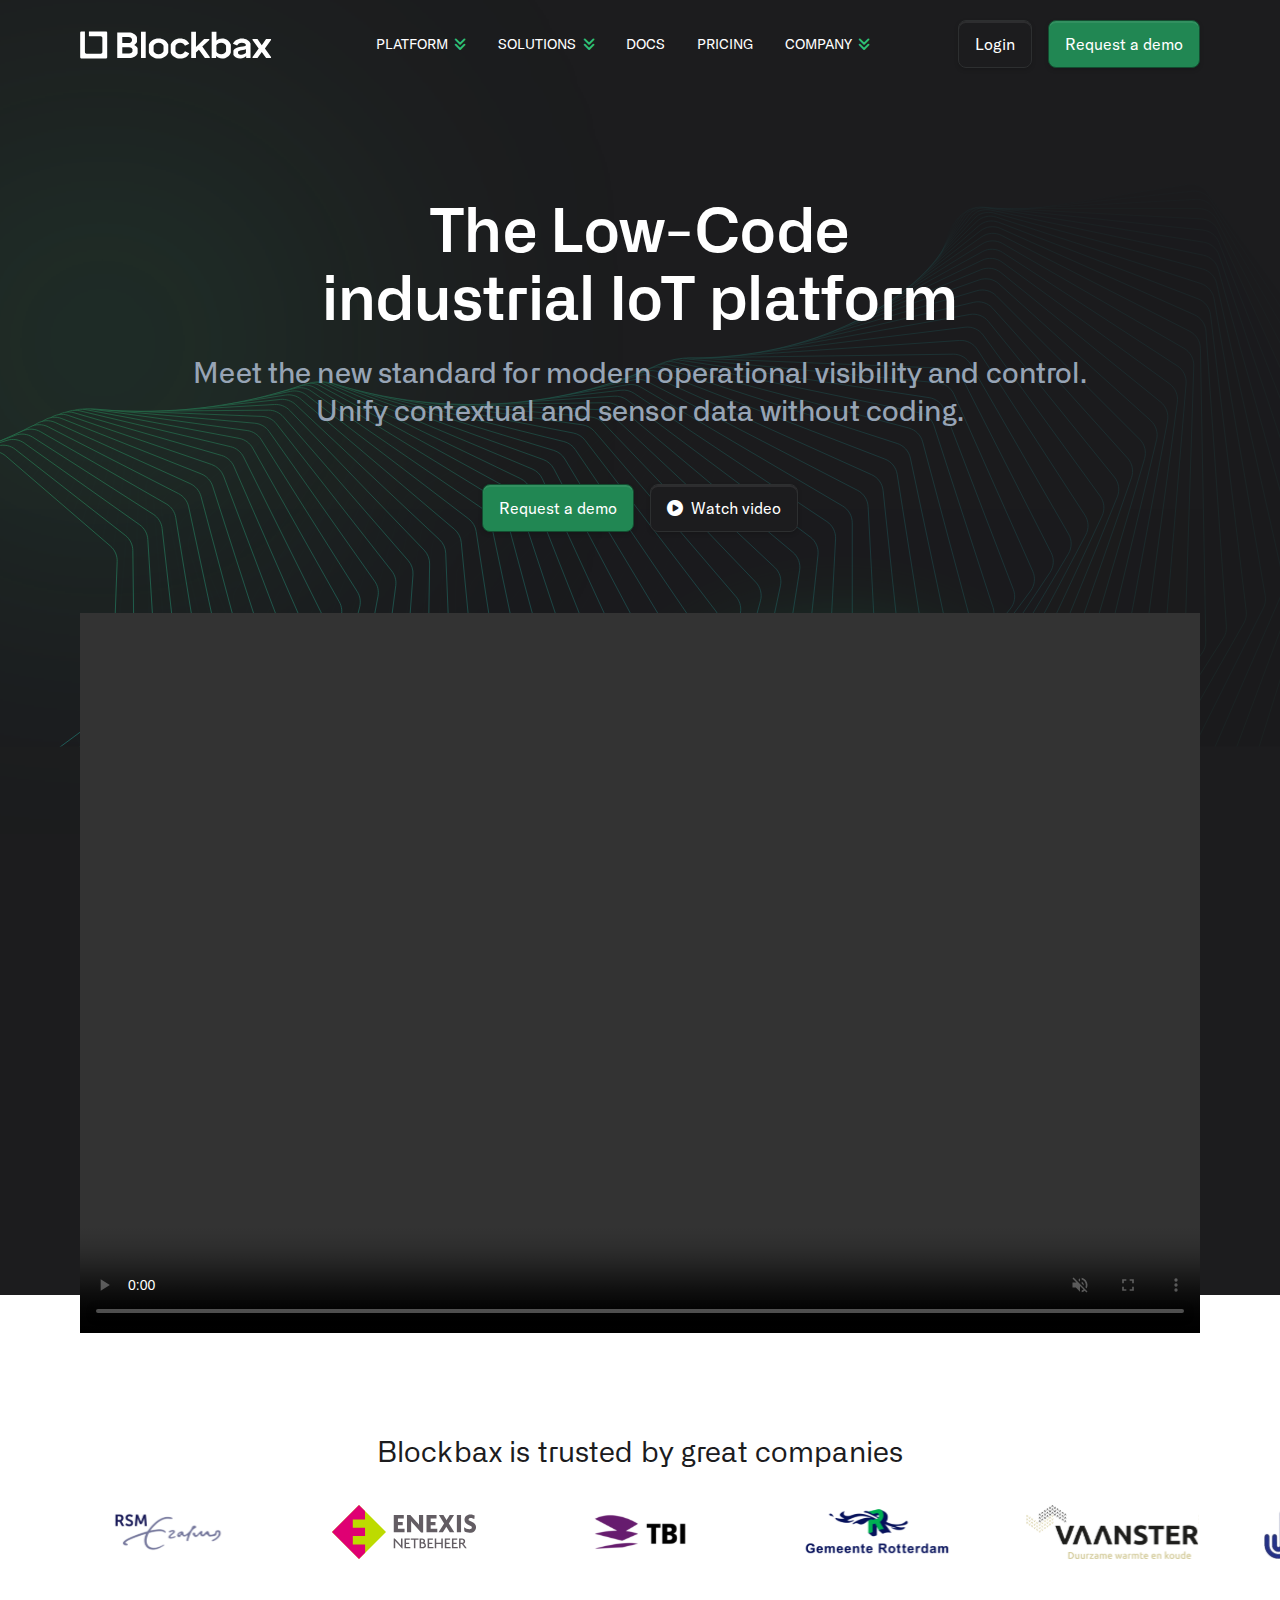
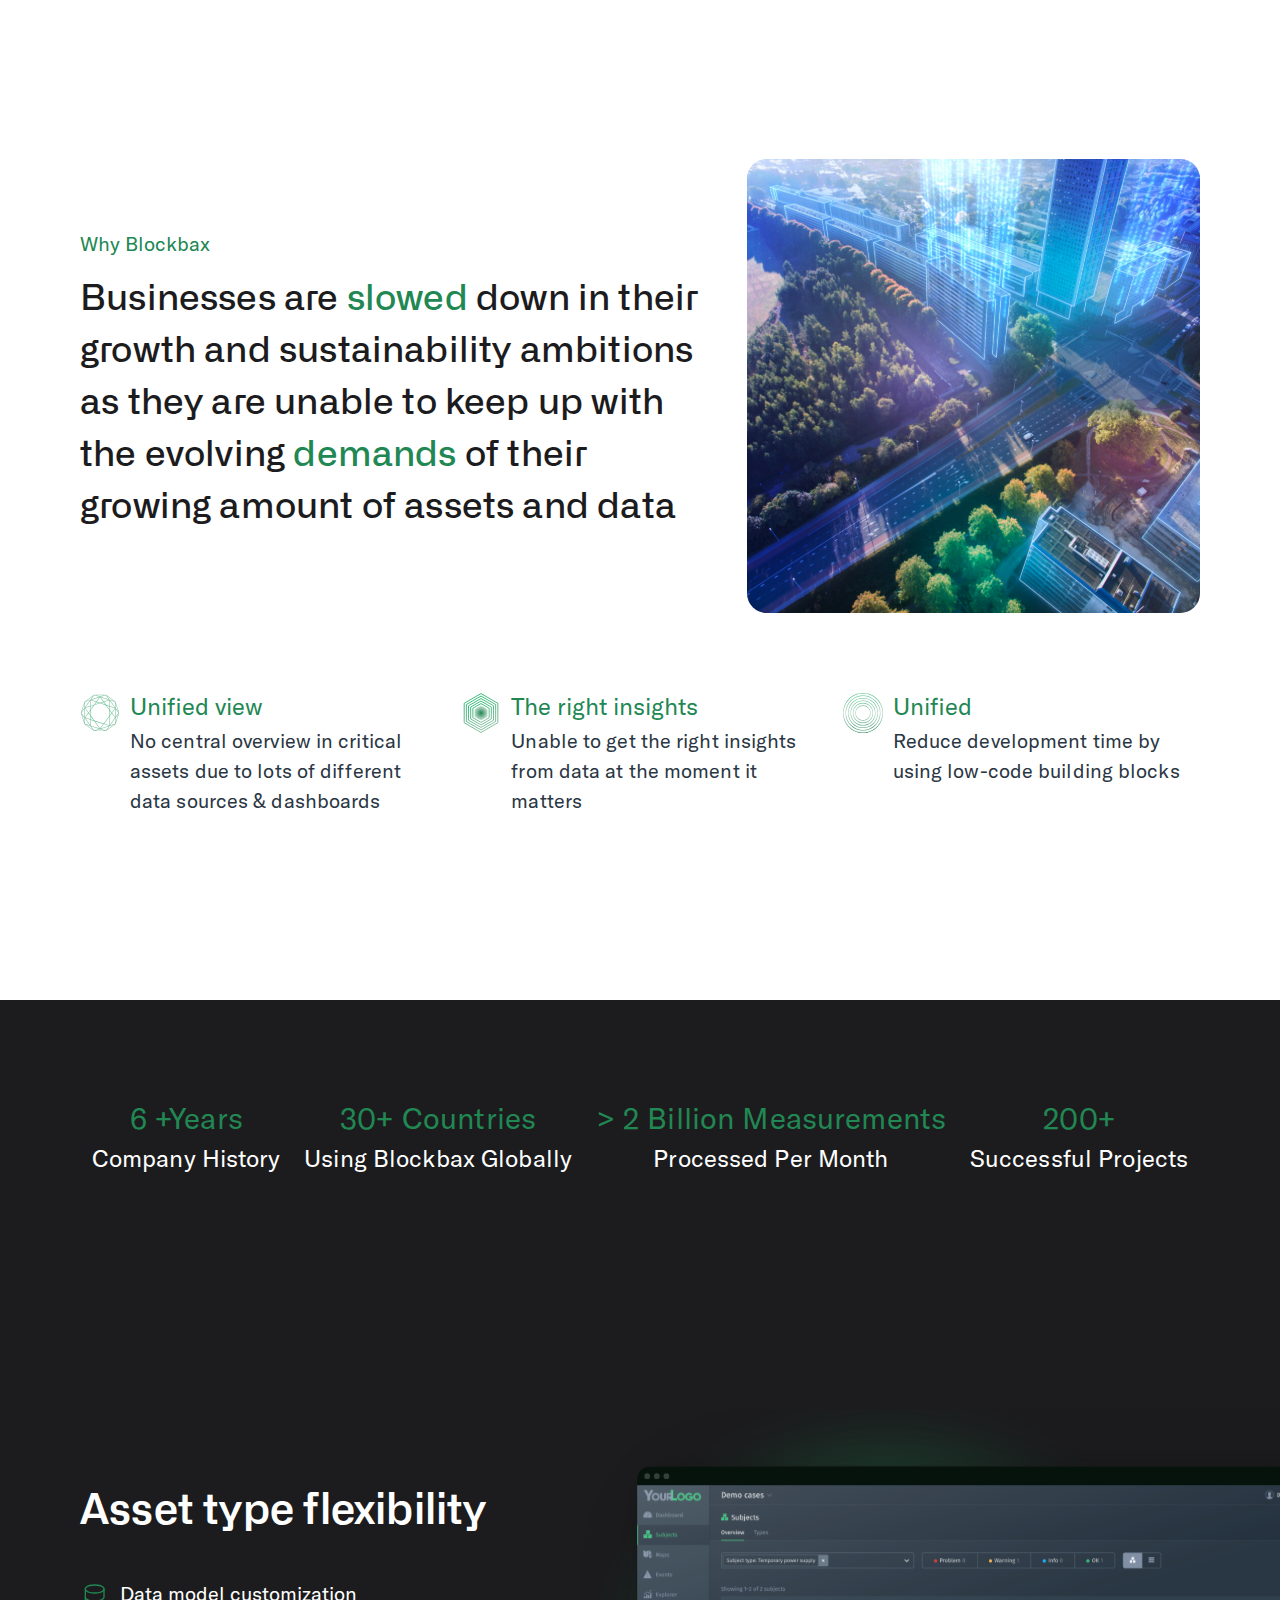
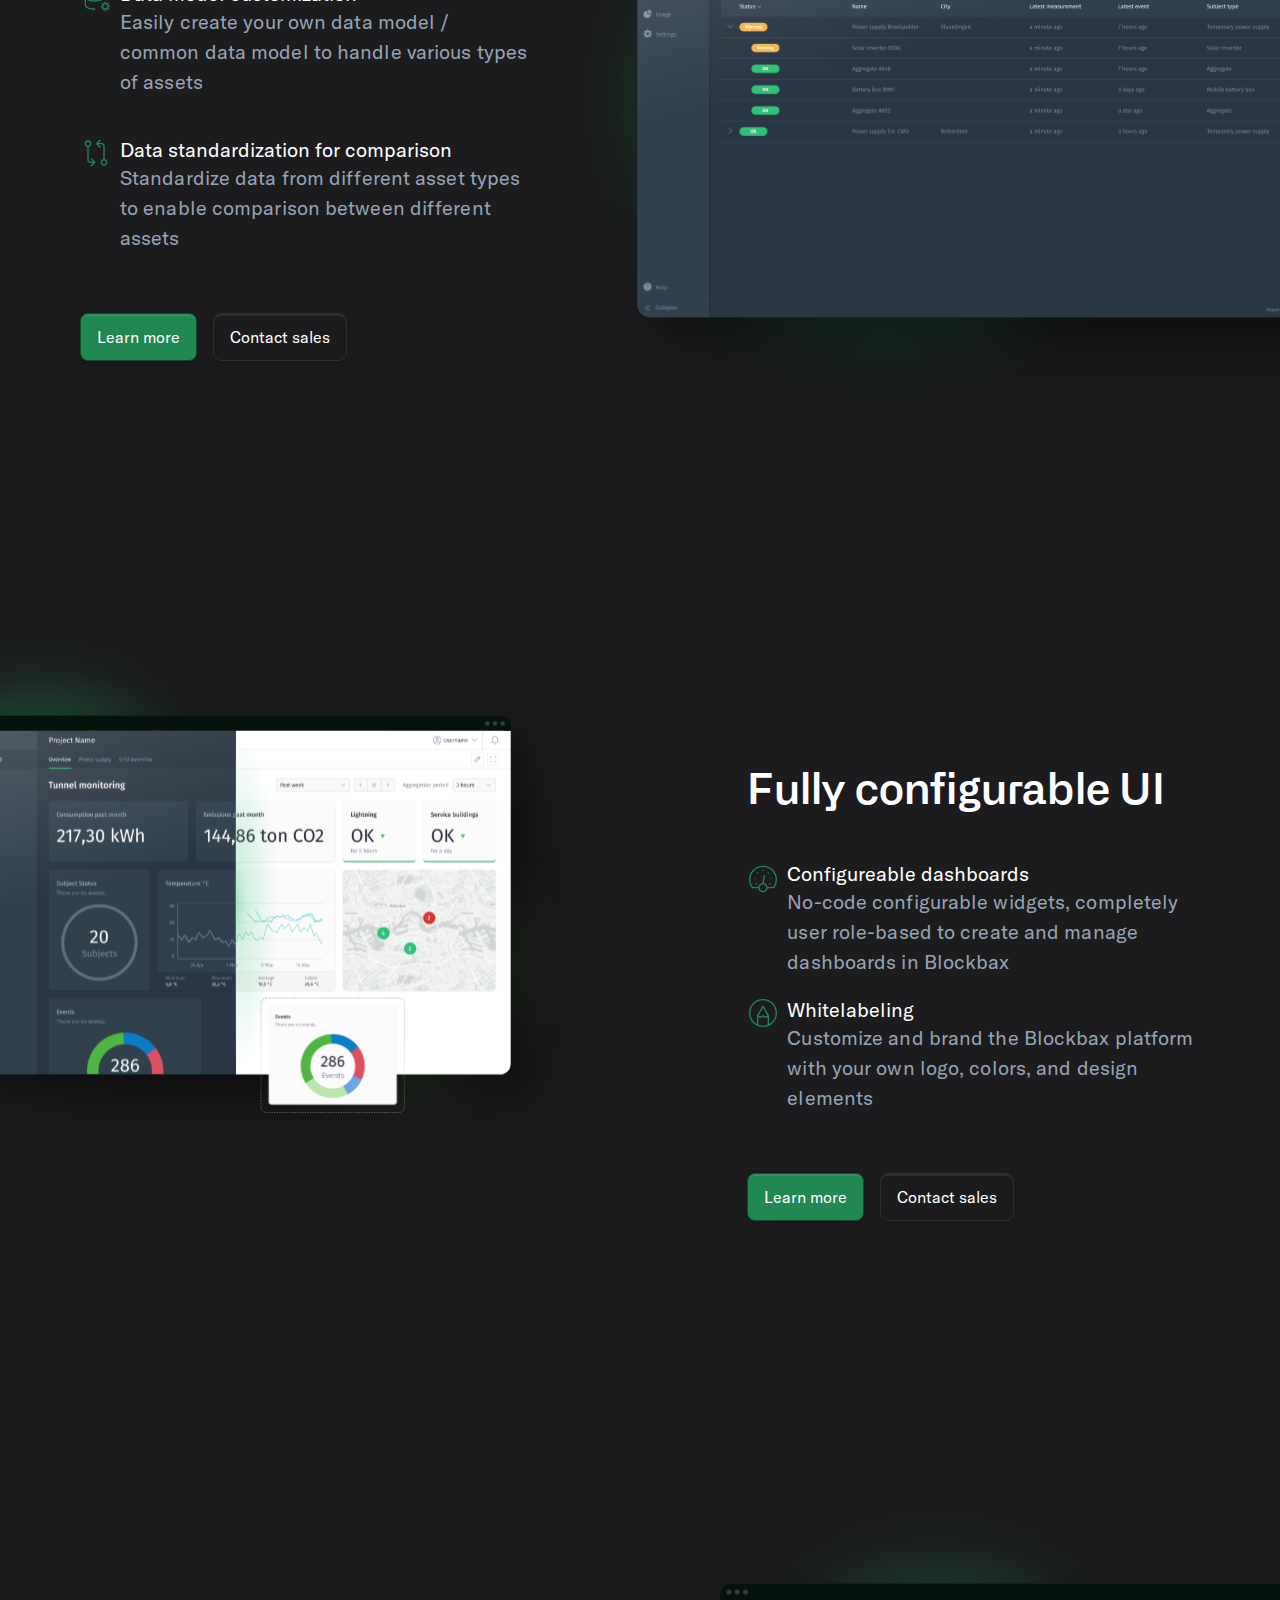
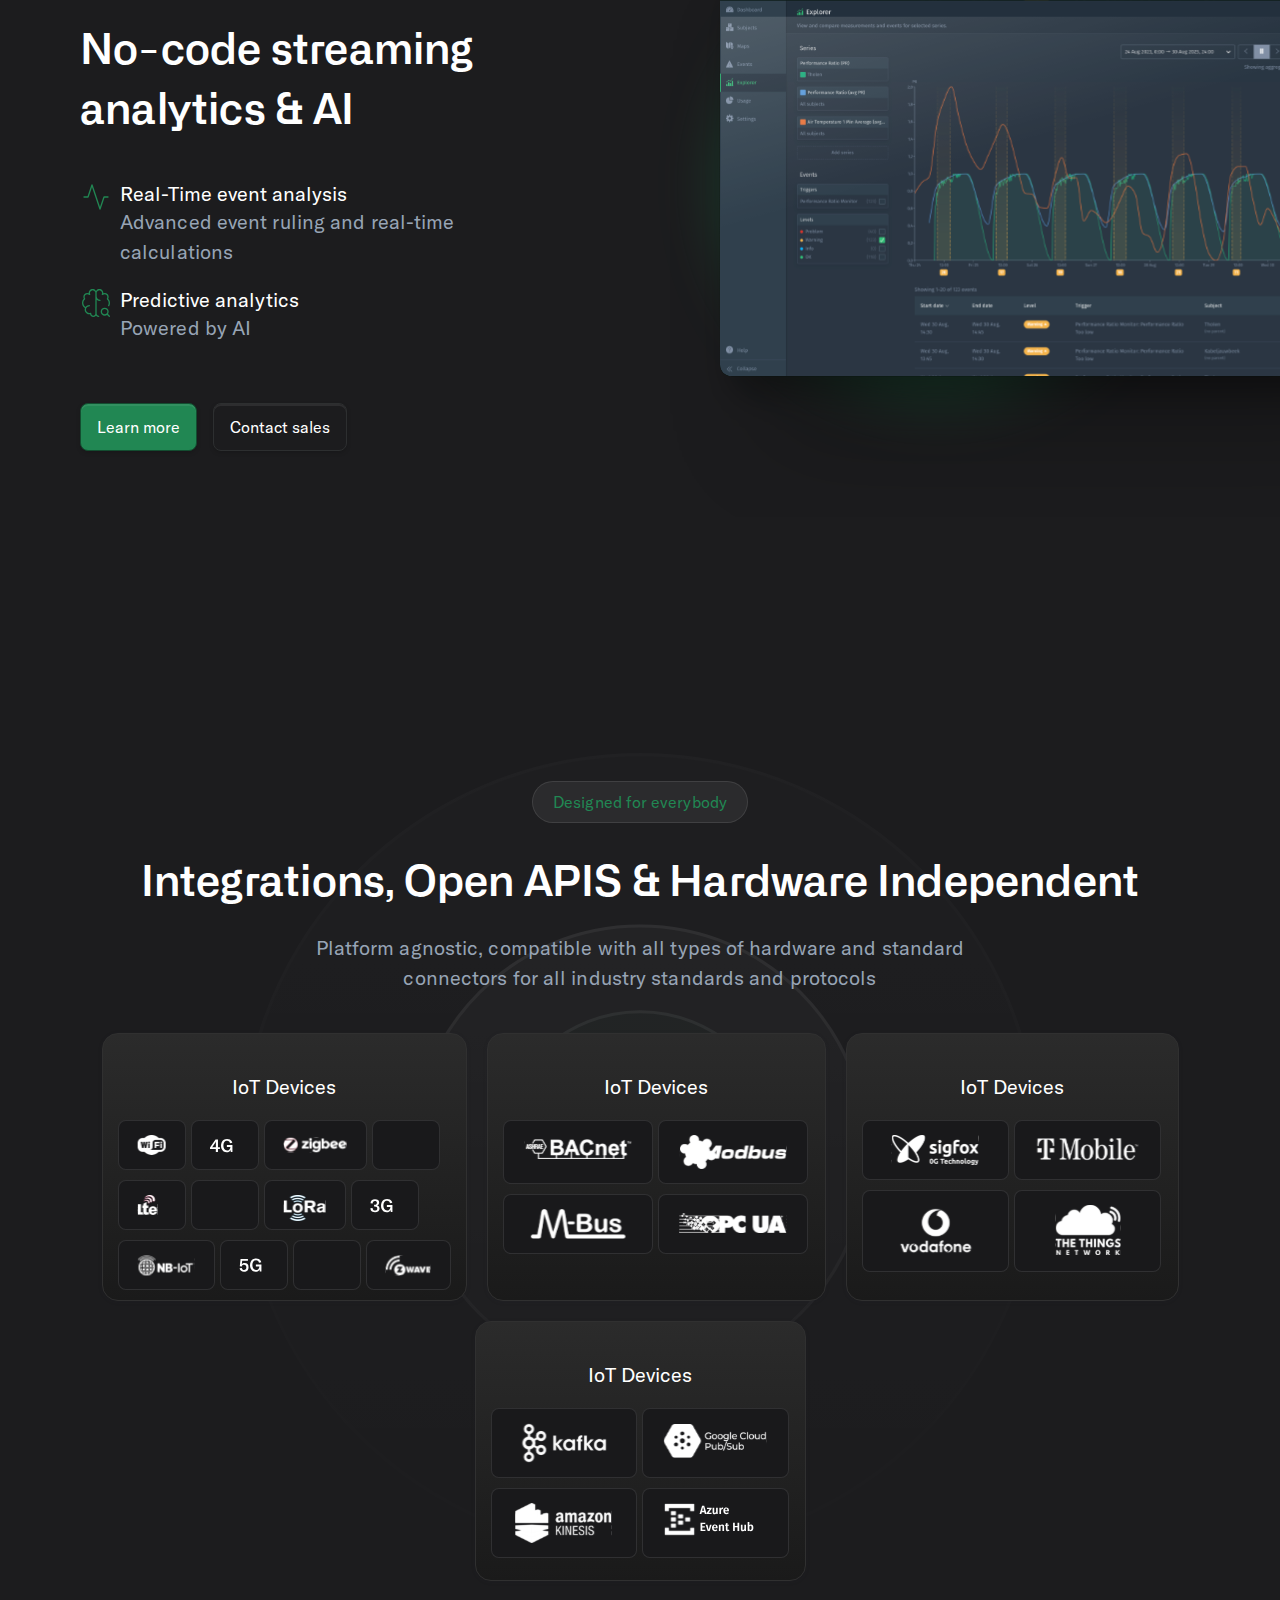
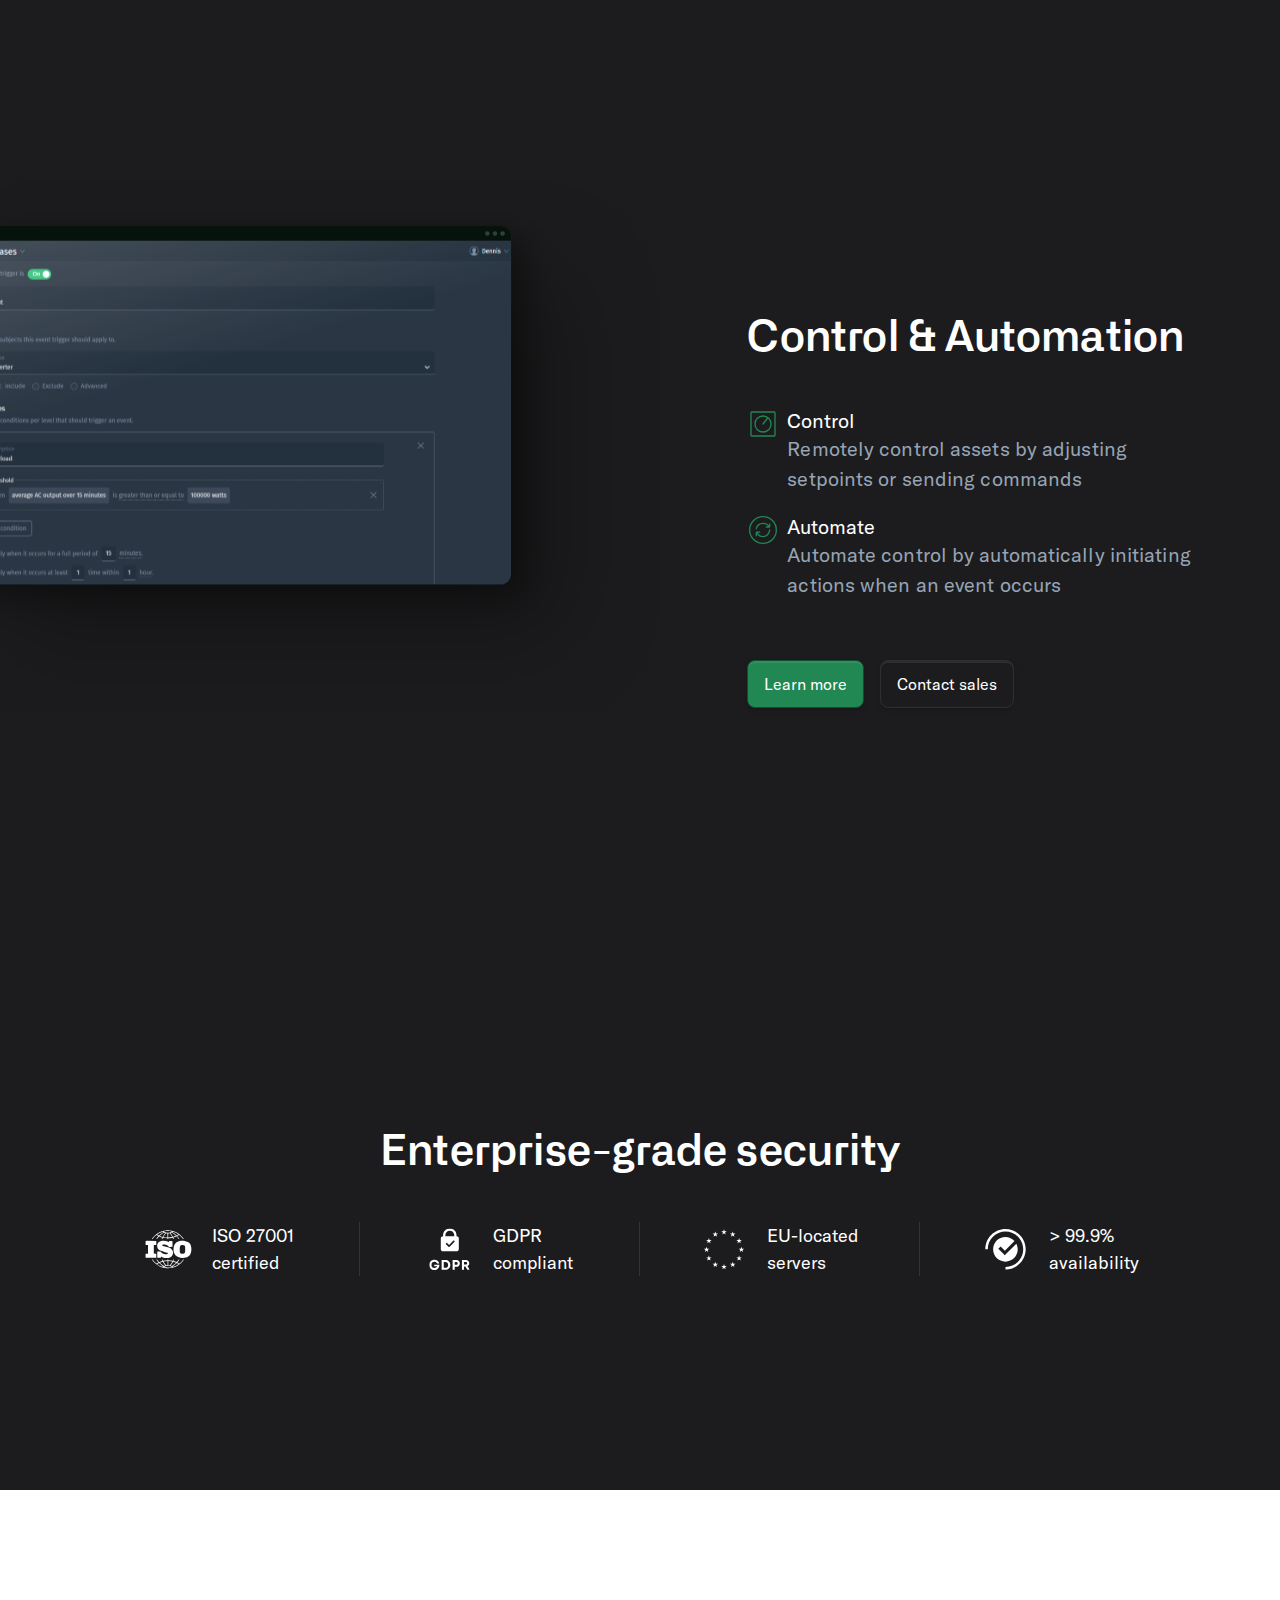
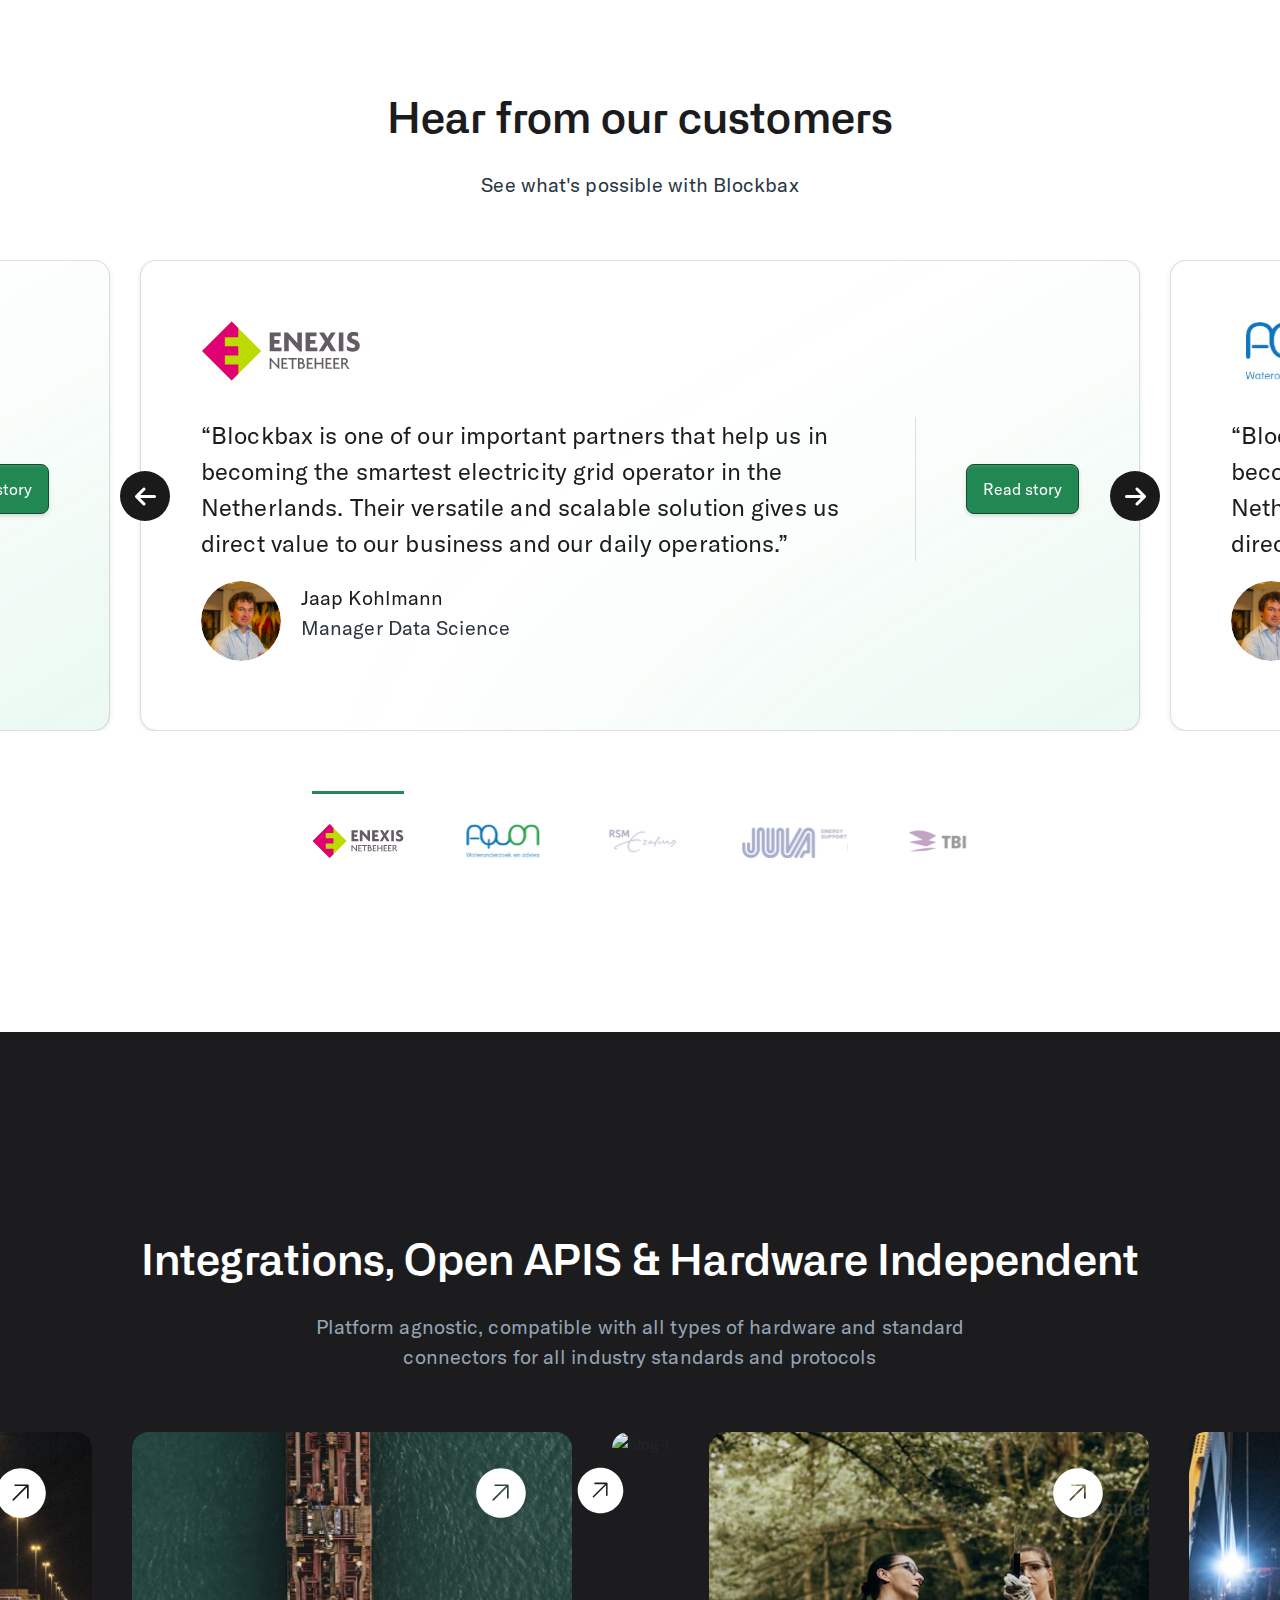
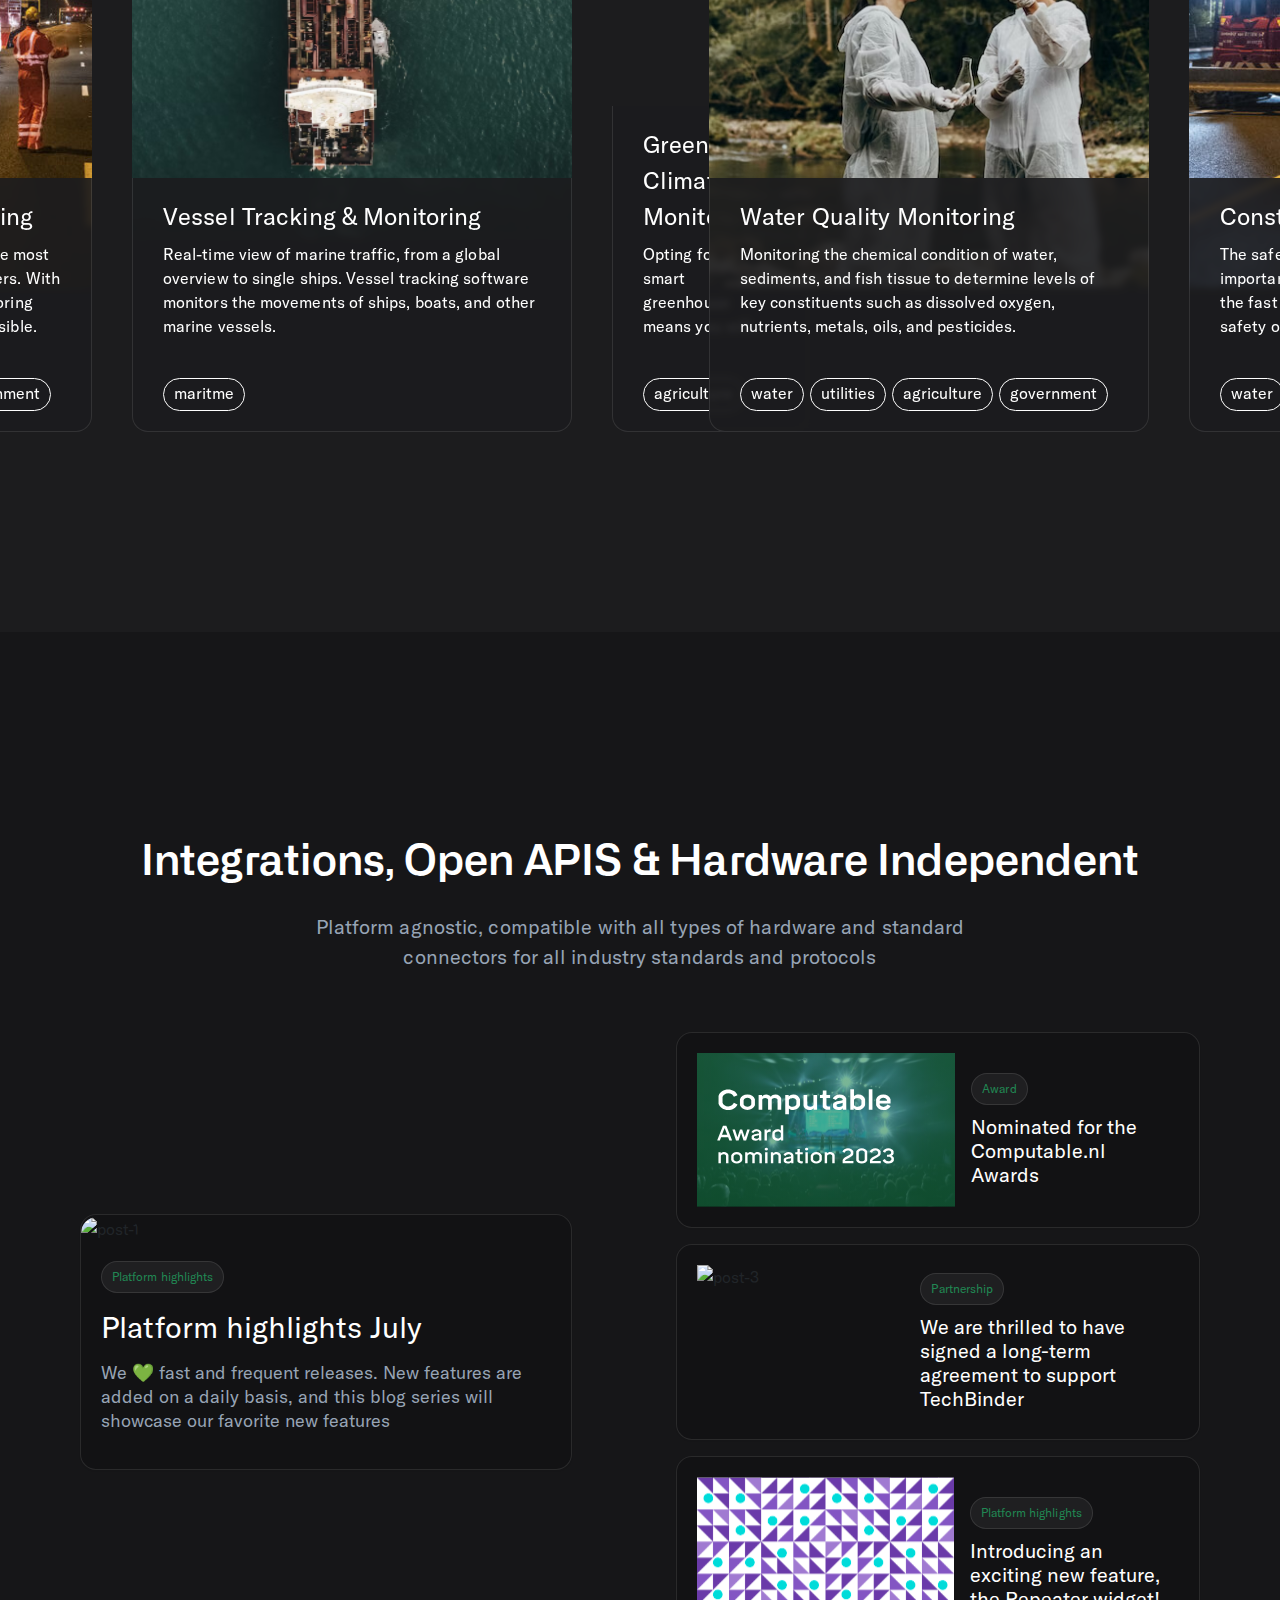
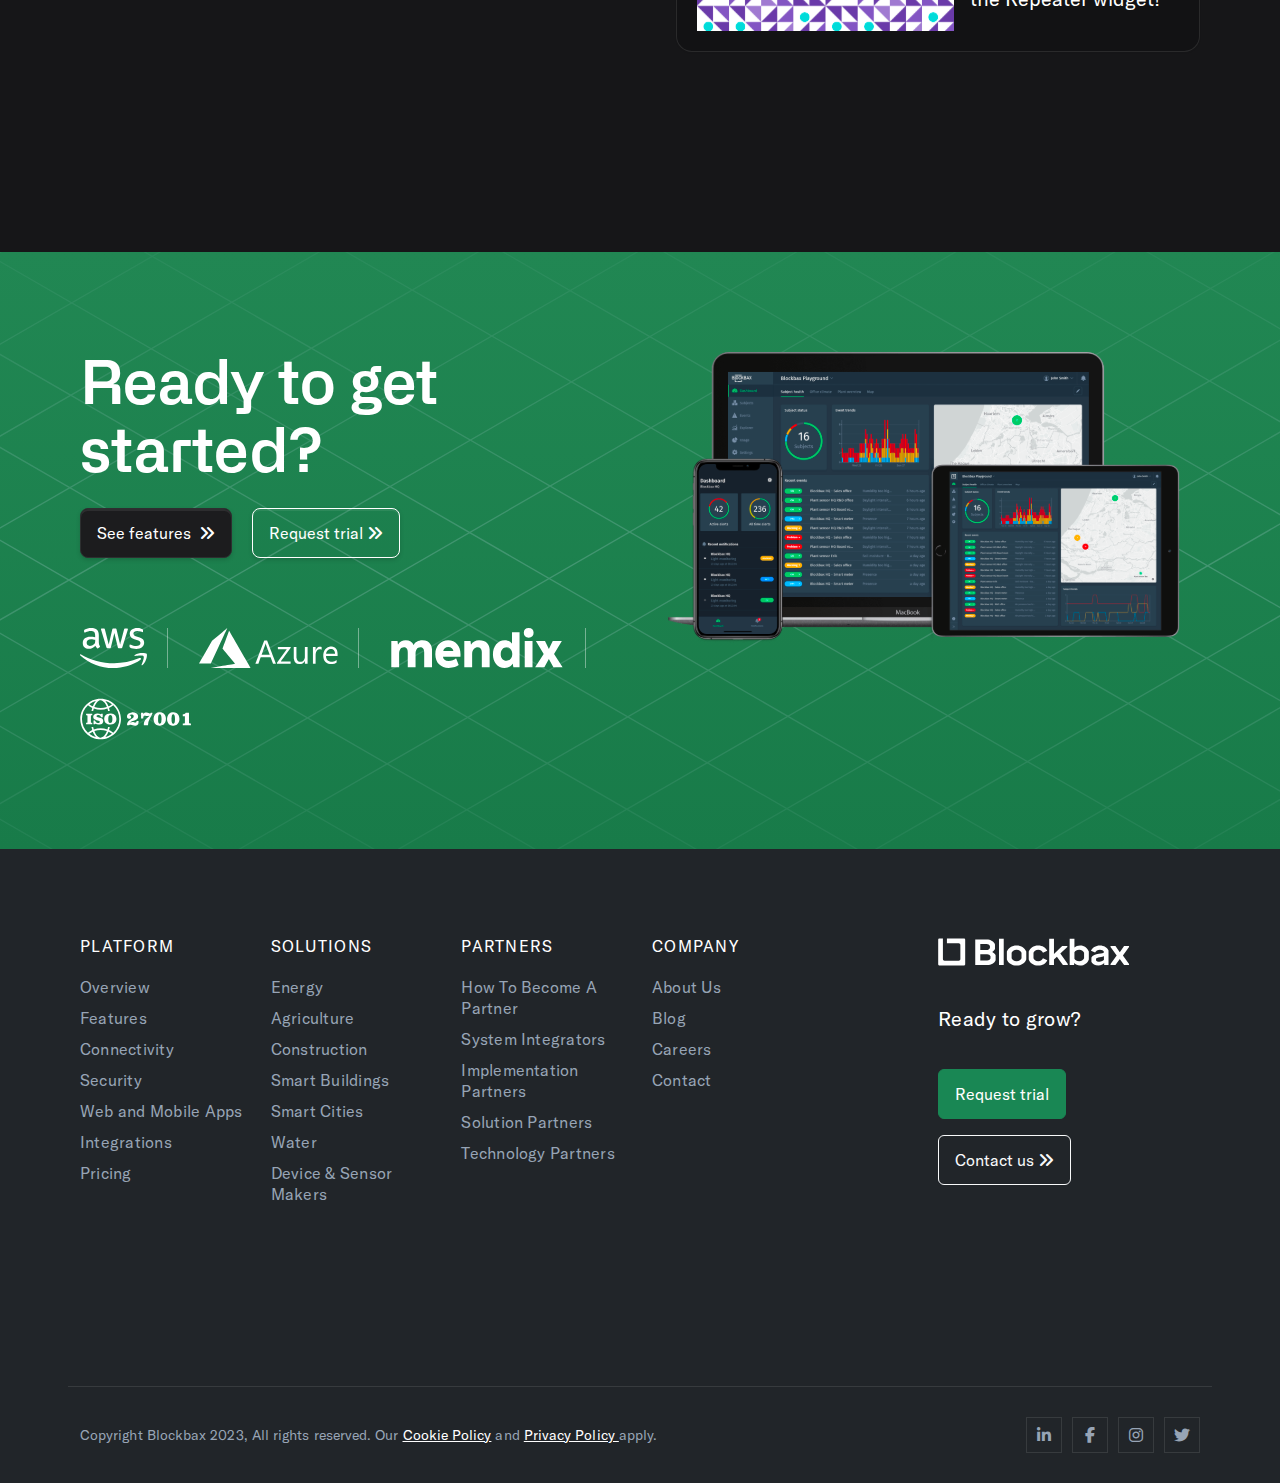
==== commit cd240da7: "update design" ====
--- a/index.html
+++ b/index.html
@@ -279,9 +279,32 @@
     </div>
 
     <!-- start logo section -->
-    <div class="custom_container">
+    <div class="">
         <div class="companies_section">
             <h3>Blockbax is trusted by great companies</h3>
+            <div class="autoplay">
+                <div class="d-flex align-items-center justify-content-center">
+                    <img src="assets/image/companies-4.svg" alt="companies-4">
+                </div>
+                <div class="d-flex align-items-center justify-content-center">
+                    <img src="assets/image/companies-5.svg" alt="companies-5">
+                </div>
+                <div class="d-flex align-items-center justify-content-center">
+                    <img src="assets/image/companies-6.svg" alt="companies-6">
+                </div>
+                <div class="d-flex align-items-center justify-content-center">
+                    <img src="assets/image/companies-7.svg" alt="companies-7">
+                </div>
+                <div class="d-flex align-items-center justify-content-center">
+                    <img src="assets/image/companies-1.svg" alt="companies-1">
+                </div>
+                <div class="d-flex align-items-center justify-content-center">
+                    <img src="assets/image/companies-2.svg" alt="companies-2">
+                </div>
+                <div class="d-flex align-items-center justify-content-center">
+                    <img src="assets/image/companies-3.svg" alt="companies-3">
+                </div>
+            </div>
         </div>
     </div>
 
--- a/assets/css/style.css
+++ b/assets/css/style.css
@@ -173,7 +173,7 @@
   margin: auto;
   color: #fff;
   text-align: center;
-  font-family: "Alliance No.2", sans-serif;
+  font-family: "Alliance No.2";
   font-size: 60px;
   font-style: normal;
   font-weight: 600;
@@ -186,7 +186,7 @@
   margin: 20px auto 52px;
   color: #97a4b5;
   text-align: center;
-  font-family: "Alliance No.2", sans-serif;
+  font-family: "Alliance No.2";
   font-size: 28px;
   line-height: 38px;
   letter-spacing: 0.14px;
@@ -204,11 +204,16 @@
 .companies_section h3 {
   color: #1c1c1e;
   text-align: center;
-  font-family: "Alliance No.2", sans-serif;
+  font-family: "Alliance No.2";
   font-size: 28px;
   font-weight: 400;
   line-height: 38px;
   letter-spacing: 0.14px;
+  margin-bottom: 32px;
+}
+
+.autoplay img {
+  height: 54px;
 }
 
 /* start why blockbax section  */
@@ -229,7 +234,7 @@
 
 .why_blockbax_section h2 {
   color: #1c1c1e;
-  font-family: "Alliance No.2", sans-serif;
+  font-family: "Alliance No.2";
   font-size: 36px;
   line-height: 52px;
   letter-spacing: 0.18px;
@@ -287,7 +292,7 @@
 .enterprise_box h2,
 .review_box .head h2,
 .integrations_box .head h2 {
-  font-family: "Alliance No.2", sans-serif;
+  font-family: "Alliance No.2";
   font-size: 42px;
   font-weight: 600;
   line-height: 60px;
@@ -382,6 +387,7 @@
   font-weight: 600;
   line-height: 60px;
   letter-spacing: 0.21px;
+  font-family: "Alliance No.2";
 }
 
 .designed_text p {
@@ -545,6 +551,7 @@
 }
 
 .avatar-box h4 {
+  font-family: "GT America";
   color: #1c1c1e;
   font-size: 20px;
   font-weight: 500;
@@ -635,7 +642,7 @@
 }
 
 .integrations_box .head {
-  max-width: 999px;
+  max-width: 1000px;
 }
 
 .integrations_box .head p {
@@ -838,7 +845,7 @@
 
 .start_box h1 {
   color: var(--border-Color, #fff);
-  font-family: "Alliance No.2", sans-serif;
+  font-family: "Alliance No.2";
   font-size: 60px;
   font-weight: 600;
   line-height: 68px;
--- a/assets/css/font.css
+++ b/assets/css/font.css
@@ -40,86 +40,86 @@
 /* Alliance No.2 Font */
 
 @font-face {
-  font-family: "Alliance No.2", sans-serif;
-  src: url("../font/Alliance/Alliance-No.2-Black-Italic.otf") format("otf");
+  font-family: "Alliance No.2";
+  src: url("../font/Alliance/Alliance-No-2-Black-Italic.otf") format("opentype");
   font-weight: 900;
   font-style: italic;
 }
 @font-face {
-  font-family: "Alliance No.2", sans-serif;
-  src: url("../font/Alliance/Alliance-No.2-Black.otf") format("otf");
+  font-family: "Alliance No.2";
+  src: url("../font/Alliance/Alliance-No-2-Black.otf") format("opentype");
   font-weight: 900;
   font-style: normal;
 }
 @font-face {
-  font-family: "Alliance No.2", sans-serif;
-  src: url("../font/Alliance/Alliance-No.2-Bold-Italic.otf") format("otf");
+  font-family: "Alliance No.2";
+  src: url("../font/Alliance/Alliance-No-2-Bold-Italic.otf") format("opentype");
   font-weight: 700;
   font-style: italic;
 }
 @font-face {
-  font-family: "Alliance No.2", sans-serif;
-  src: url("../font/Alliance/Alliance-No.2-Bold.otf") format("otf");
+  font-family: "Alliance No.2";
+  src: url("../font/Alliance/Alliance-No-2-Bold.otf") format("opentype");
   font-weight: 700;
   font-style: normal;
 }
 @font-face {
-  font-family: "Alliance No.2", sans-serif;
-  src: url("../font/Alliance/Alliance-No.2-ExtraBold-Italic.otf") format("otf");
+  font-family: "Alliance No.2";
+  src: url("../font/Alliance/Alliance-No-2-ExtraBold-Italic.otf") format("opentype");
   font-weight: 800;
   font-style: italic;
 }
 @font-face {
-  font-family: "Alliance No.2", sans-serif;
-  src: url("../font/Alliance/Alliance-No.2-ExtraBold.otf") format("otf");
+  font-family: "Alliance No.2";
+  src: url("../font/Alliance/Alliance-No-2-ExtraBold.otf") format("opentype");
   font-weight: 800;
   font-style: normal;
 }
 @font-face {
-  font-family: "Alliance No.2", sans-serif;
-  src: url("../font/Alliance/Alliance-No.2-Light-Italic.otf") format("otf");
+  font-family: "Alliance No.2";
+  src: url("../font/Alliance/Alliance-No-2-Light-Italic.otf") format("opentype");
   font-weight: 300;
   font-style: italic;
 }
 @font-face {
-  font-family: "Alliance No.2", sans-serif;
-  src: url("../font/Alliance/Alliance-No.2-Light.otf") format("otf");
+  font-family: "Alliance No.2";
+  src: url("../font/Alliance/Alliance-No-2-Light.otf") format("opentype");
   font-weight: 300;
   font-style: normal;
 }
 @font-face {
-  font-family: "Alliance No.2", sans-serif;
-  src: url("../font/Alliance/Alliance-No.2-Medium-Italic.otf") format("otf");
+  font-family: "Alliance No.2";
+  src: url("../font/Alliance/Alliance-No-2-Medium-Italic.otf") format("opentype");
   font-weight: 500;
   font-style: italic;
 }
 @font-face {
-  font-family: "Alliance No.2", sans-serif;
-  src: url("../font/Alliance/Alliance-No.2-Medium.otf") format("otf");
+  font-family: "Alliance No.2";
+  src: url("../font/Alliance/Alliance-No-2-Medium.otf") format("opentype");
   font-weight: 500;
   font-style: normal;
 }
 @font-face {
-  font-family: "Alliance No.2", sans-serif;
-  src: url("../font/Alliance/Alliance-No.2-Regular-Italic.otf") format("otf");
+  font-family: "Alliance No.2";
+  src: url("../font/Alliance/Alliance-No-2-Regular-Italic.otf") format("opentype");
   font-weight: 400;
   font-style: italic;
 }
 @font-face {
-  font-family: "Alliance No.2", sans-serif;
-  src: url("../font/Alliance/Alliance-No.2-Regular.otf") format("otf");
+  font-family: "Alliance No.2";
+  src: url("../font/Alliance/Alliance-No-2-Regular.otf") format("opentype");
   font-weight: 400;
   font-style: normal;
 }
 @font-face {
-  font-family: "Alliance No.2", sans-serif;
-  src: url("../font/Alliance/Alliance-No.2-SemiBold-Italic.otf") format("otf");
+  font-family: "Alliance No.2";
+  src: url("../font/Alliance/Alliance-No-2-SemiBold-Italic.otf") format("opentype");
   font-weight: 600;
   font-style: italic;
 }
 @font-face {
-  font-family: "Alliance No.2", sans-serif;
-  src: url("../font/Alliance/Alliance-No.2-SemiBold.otf") format("otf");
+  font-family: "Alliance No.2";
+  src: url("../font/Alliance/Alliance-No-2-SemiBold.otf") format("opentype");
   font-weight: 600;
   font-style: normal;
 }
--- a/assets/css/media.css
+++ b/assets/css/media.css
@@ -5,6 +5,7 @@
   .main_logo_box {
     max-width: 365px;
   }
+
   .post_card .body h3 {
     max-width: 324px;
   }
@@ -17,27 +18,38 @@
   .custom_container {
     padding: 0px 16px;
   }
+
   .py_281 {
     padding: 60px 0px;
   }
+
   .browser_img1 img,
   .browser_img3 img {
     right: 0px;
   }
+
   .browser_img1 img {
     top: 72px;
   }
+
   .browser_img2 img {
     left: 0px;
   }
+
   .enterprise_2 {
     border-right: none !important;
   }
+
   .main_post {
     margin-right: 0px;
   }
+
   .counter {
     gap: 16px;
+  }
+
+  .autoplay img {
+    height: 44px;
   }
 }
 
@@ -48,10 +60,12 @@
   .header_wrap .navbar-brand img {
     max-width: 160px;
   }
+
   .review-card {
     margin: 0px 15px 0px;
     padding: 30px;
   }
+
   .review-card .main_text {
     padding: 0%;
     margin: 0px 0px 20px;
@@ -59,27 +73,59 @@
     font-size: 20px;
     line-height: 28px;
   }
+
   .slick-arrow {
     padding: 0px 40px;
   }
 }
 
 /* --------------------------------------- 
-   (max-width:991px) & (min-width:1199px)
+   (min-width:1350px) & (max-width:1500px)
+------------------------------------------ */
+@media (min-width: 1350px) and (max-width: 1500px) {
+
+  .browser_img1 img,
+  .browser_img2 img {
+    max-width: 800px;
+  }
+  .py_281 {
+    padding: 200px 0px;
+  }
+}
+/* --------------------------------------- 
+   (min-width:1199px) & (max-width:1350px)
+------------------------------------------ */
+@media (min-width: 1199px) and (max-width: 1350px) {
+
+  .browser_img1 img,
+  .browser_img2 img {
+    max-width: 700px;
+  }
+  .py_281 {
+    padding: 200px 0px;
+  }
+}
+
+/* --------------------------------------- 
+   (min-width:991px) & (max-width:1199px)
 ------------------------------------------ */
 @media (min-width: 991px) and (max-width: 1199px) {
   .header_wrap .navbar {
     padding: 16px;
   }
+
   .header_wrap .navbar-expand-lg .navbar-nav .nav-link {
     padding: 0px 12px;
   }
+
   .header_wrap .header_menu1 {
     width: 500px;
   }
+
   .header_wrap .header_menu2 {
     width: 600px;
   }
+
   .browser_img1 img,
   .browser_img2 img,
   .browser_img3 img {
@@ -94,24 +140,30 @@
   .header_wrap .navbar {
     padding: 16px 0px;
   }
+
   .header_wrap .navbar-brand {
     margin-left: 16px;
   }
+
   .header_wrap .navbar-toggler {
     box-shadow: none;
     padding: 0;
   }
+
   .header_wrap .navbar-collapse {
     padding: 20px 6px;
     background-color: #1c1c1e;
     margin-top: 16px;
   }
+
   .header_wrap .navbar-expand-lg .navbar-nav .nav-link {
     color: #fff;
   }
+
   .header_wrap .dropdown-menu.header_menu1:before {
     display: none;
   }
+
   .header_wrap .dropdown-menu.header_menu1 {
     left: 0;
     transform: none;
@@ -120,14 +172,17 @@
     max-height: 250px;
     overflow-y: auto;
   }
+
   .header_wrap .header_menu2 {
     width: 100%;
   }
+
   .header_wrap .navbar-nav {
     display: flex;
     flex-direction: column;
     gap: 16px;
   }
+
   #toggle {
     width: 16px;
     height: 16px;
@@ -137,6 +192,7 @@
     align-items: center;
     margin-right: 16px;
   }
+
   #toggle::before {
     content: "";
     width: 20px;
@@ -147,6 +203,7 @@
     transition: 0.2s;
     -webkit-transition: 0.2s;
   }
+
   #toggle::after {
     content: "";
     width: 20px;
@@ -157,65 +214,86 @@
     transition: 0.2s;
     -webkit-transition: 0.2s;
   }
+
   #toggle.active::before {
     transform: translateY(0px) rotate(45deg);
     -webkit-transform: translateY(0px) rotate(45deg);
     -moz-transform: translateY(0px) rotate(45deg);
   }
+
   #toggle.active::after {
     transform: translateY(0px) rotate(-45deg);
     -webkit-transform: translateY(0px) rotate(-45deg);
     -moz-transform: translateY(0px) rotate(-45deg);
   }
+
   .companies_section {
     padding: 80px 0px 0px;
   }
+
   .blockbax_section {
     padding: 100px 0px;
   }
+
   .why_blockbax_section h2 {
     font-size: 26px;
     line-height: 32px;
   }
+
   .counter {
     flex-wrap: wrap;
   }
+
   .counter .counter_section {
     width: 49%;
   }
+
   .py_281 {
     padding: 0px;
   }
+
   .py_100 {
     padding: 100px 0px 0px;
   }
+
   .browser_img1 img,
   .browser_img2 img,
   .browser_img3 img {
     position: relative;
   }
+
   .py_214 {
     padding: 100px 0px;
   }
+
   .common-box p {
     max-width: 100%;
   }
+
   .enterprise_2 {
     border-right: none !important;
   }
+
   .review_box {
     padding: 100px 16px;
   }
+
   .integrations_box,
   .start_box,
   .integrations_box.bg_dark {
     padding: 100px 0px;
   }
+
   .bottom_line {
     margin-top: 30px;
   }
+
   .post_card .body h3 {
     max-width: 100%;
+  }
+
+  .autoplay img {
+    height: 34px;
   }
 }
 
@@ -226,60 +304,75 @@
   .bg_img {
     height: 945px;
   }
+
   .banner_section {
     padding: 100px 0px 40px;
   }
+
   .banner_section h1 {
     font-size: 44px;
     line-height: 56px;
   }
+
   .banner_section h5 {
     font-size: 24px;
     line-height: 34px;
   }
+
   .banner_video {
     height: 500px;
   }
+
   .companies_section {
     padding: 50px 0px 0px;
   }
+
   .pt_80 {
     padding-top: 40px;
   }
+
   .browser_img1 img,
   .browser_img2 img,
   .browser_img3 img {
     top: 0px;
   }
+
   .common_section h2,
   .enterprise_box h2,
   .review_box .head h2,
   .integrations_box .head h2 {
     font-size: 36px;
   }
+
   .designed_text h1 {
     font-size: 36px;
   }
+
   .logo_box_section .w_100 {
     width: 100%;
   }
+
   .main_logo_box {
     width: 100%;
     max-width: unset;
     min-height: auto;
   }
+
   .mx_auto {
     margin: auto;
   }
+
   .post_card {
     align-items: start;
     flex-direction: column;
   }
+
   .post_card img {
     display: block;
     margin: auto;
   }
-  .enterprise_box .row-line > div {
+
+  .enterprise_box .row-line>div {
     border-right: none !important;
   }
 }
@@ -291,36 +384,46 @@
   .header_wrap .header_menu1 {
     width: 100%;
   }
+
   .header_wrap .header_menu2 {
     width: 100%;
   }
+
   .header_wrap .dropdown-menu.header_menu1 {
     padding: 16px;
   }
+
   .header_wrap .header_menu1 .header_menu_list {
     gap: 12px;
   }
+
   .header_wrap .dropdown-menu.header_menu1 .gap_12 {
     row-gap: 12px;
   }
+
   .header_menu_text {
     margin-bottom: 12px;
   }
+
   .banner_section {
     padding: 100px 0px 40px;
   }
+
   .banner_section h1 {
     font-size: 36px;
     line-height: 48px;
   }
+
   .banner_section h5 {
     font-size: 18px;
     line-height: 28px;
     margin: 20px auto 32px;
   }
+
   .banner_video {
     height: 350px;
   }
+
   .bg_img {
     height: 745px;
   }
@@ -328,24 +431,30 @@
   .blockbax_section {
     padding: 60px 0px;
   }
+
   .why_blockbax_section p {
     font-size: 16px;
     margin-bottom: 12px;
   }
+
   .why_blockbax_section h2 {
     font-size: 22px;
     line-height: 32px;
   }
+
   .icon_box h4 {
     font-size: 20px;
   }
+
   .icon_box h5 {
     font-size: 16px;
     line-height: 22px;
   }
+
   .py_100 {
     padding: 50px 0px;
   }
+
   .common_section h2,
   .enterprise_box h2,
   .review_box .head h2,
@@ -353,6 +462,7 @@
     font-size: 32px;
     line-height: 40px;
   }
+
   .common-box p,
   .designed_text p,
   .integrations_box .head p,
@@ -361,29 +471,37 @@
     font-size: 16px;
     line-height: 24px;
   }
+
   .counter .counter_section {
     width: 100%;
   }
+
   .counter .counter_section h3 {
     font-size: 26px;
   }
+
   .counter .counter_section h4 {
     font-size: 22px;
   }
+
   .bg_img_circle {
     padding: 60px 0px;
   }
+
   .designed_text h1 {
     font-size: 32px;
     line-height: 40px;
   }
+
   .mb_40 {
     margin-bottom: 30px;
   }
+
   .review-card {
     margin: 0px 7px 0px;
     padding: 15px;
   }
+
   .review_box .slick-prev,
   .review_box .slick-next {
     width: 35px;
@@ -395,28 +513,38 @@
     width: 50px;
     height: 50px;
   }
+
   .nav_slider_logo {
     padding-top: 20px;
   }
+
   .nav_slider_logo img {
     width: auto;
     height: 24px;
     cursor: pointer;
   }
+
   .blog_card {
     margin: 0px 7px 0px;
     /* height: auto; */
   }
+
   .start_box h1 {
     font-size: 38px;
     line-height: 49px;
   }
+
   .features_btn,
   .trial_btn {
     padding: 12px;
   }
+
   .footer {
     padding: 87px 0px 30px;
+  }
+
+  .autoplay img {
+    height: 28px;
   }
 }
 
@@ -427,18 +555,23 @@
   .banner_section h1 {
     font-size: 32px;
   }
+
   .counter .counter_section h3 {
     font-size: 22px;
   }
+
   .counter .counter_section h4 {
     font-size: 18px;
   }
-  .enterprise_box .row-line > div {
+
+  .enterprise_box .row-line>div {
     gap: 12px;
   }
+
   .enterprise_box .row-line p {
     font-size: 16px;
   }
+
   .review_box,
   .start_box {
     padding: 50px 0px;
@@ -452,7 +585,12 @@
   .bg_img {
     height: 775px;
   }
+
   .companies_section {
     padding: 100px 0px 0px;
   }
-}
+
+  .common_btn {
+    font-size: 14px;
+  }
+}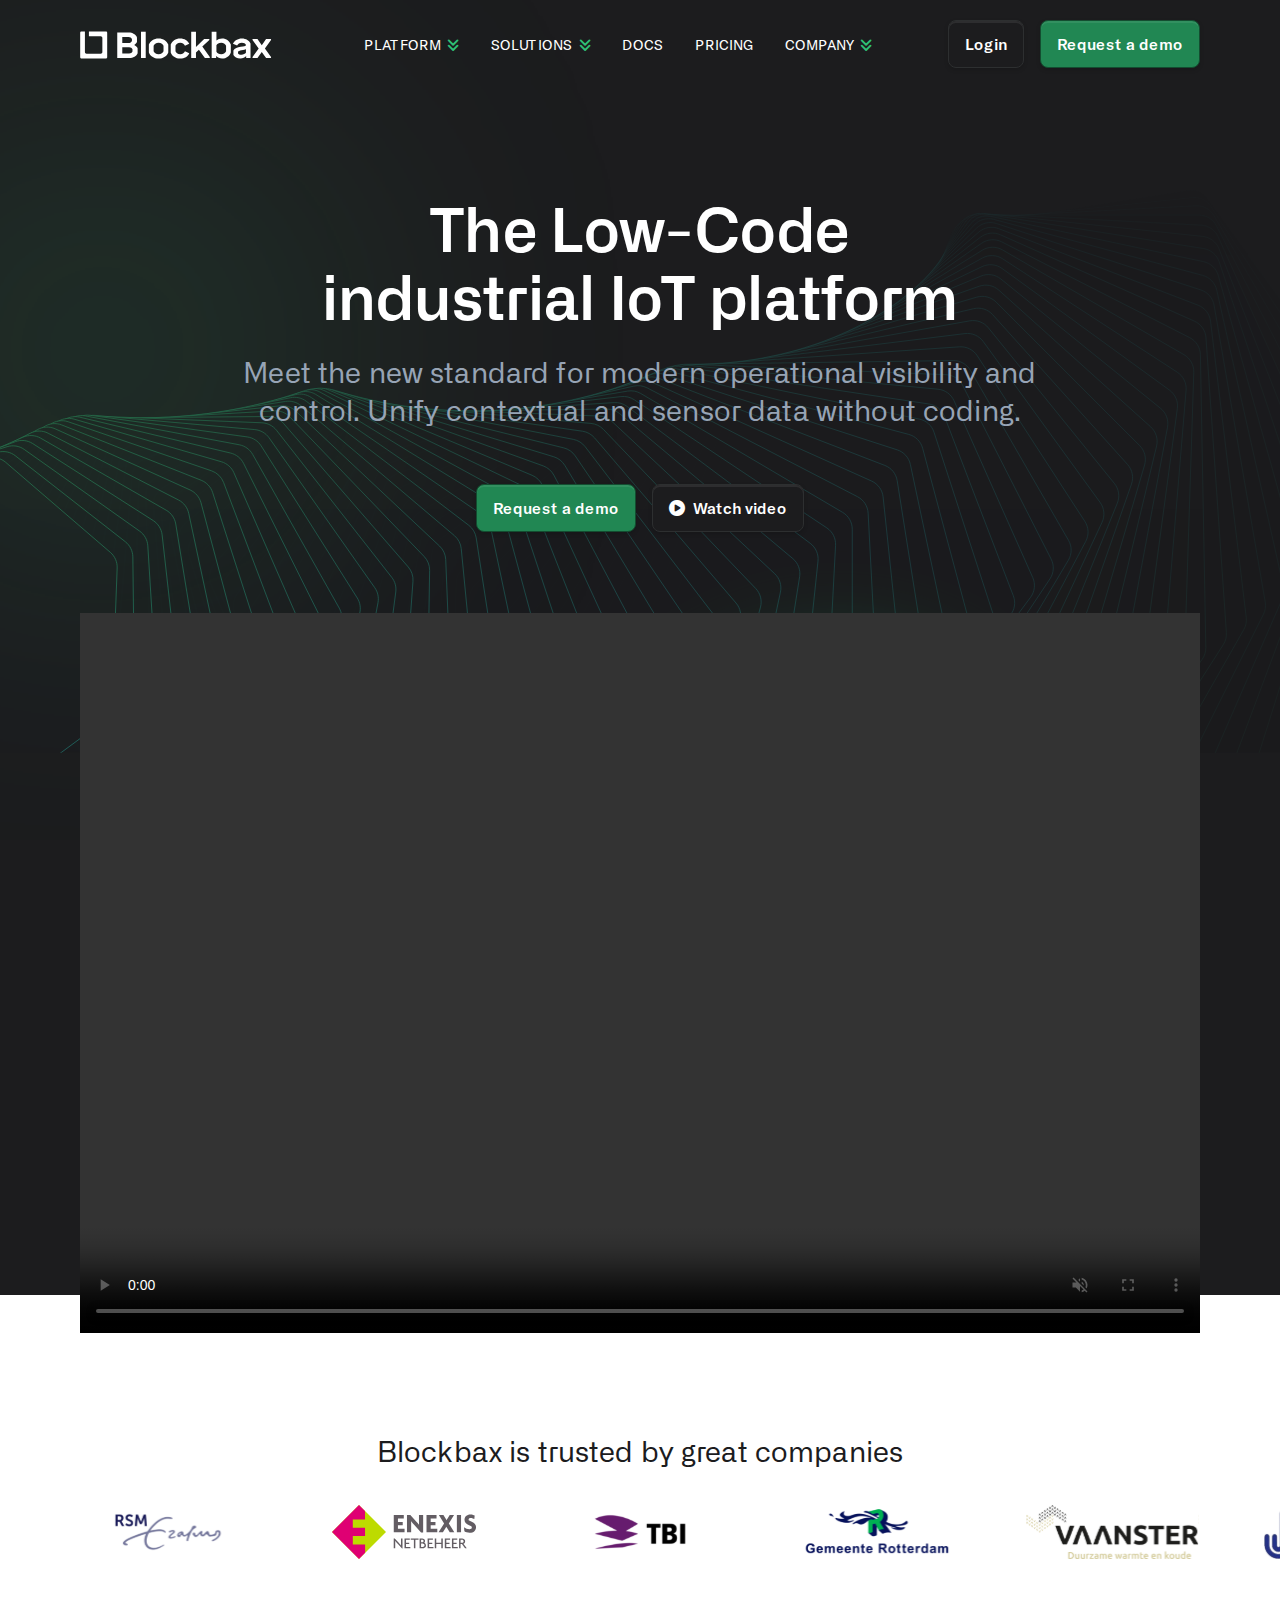
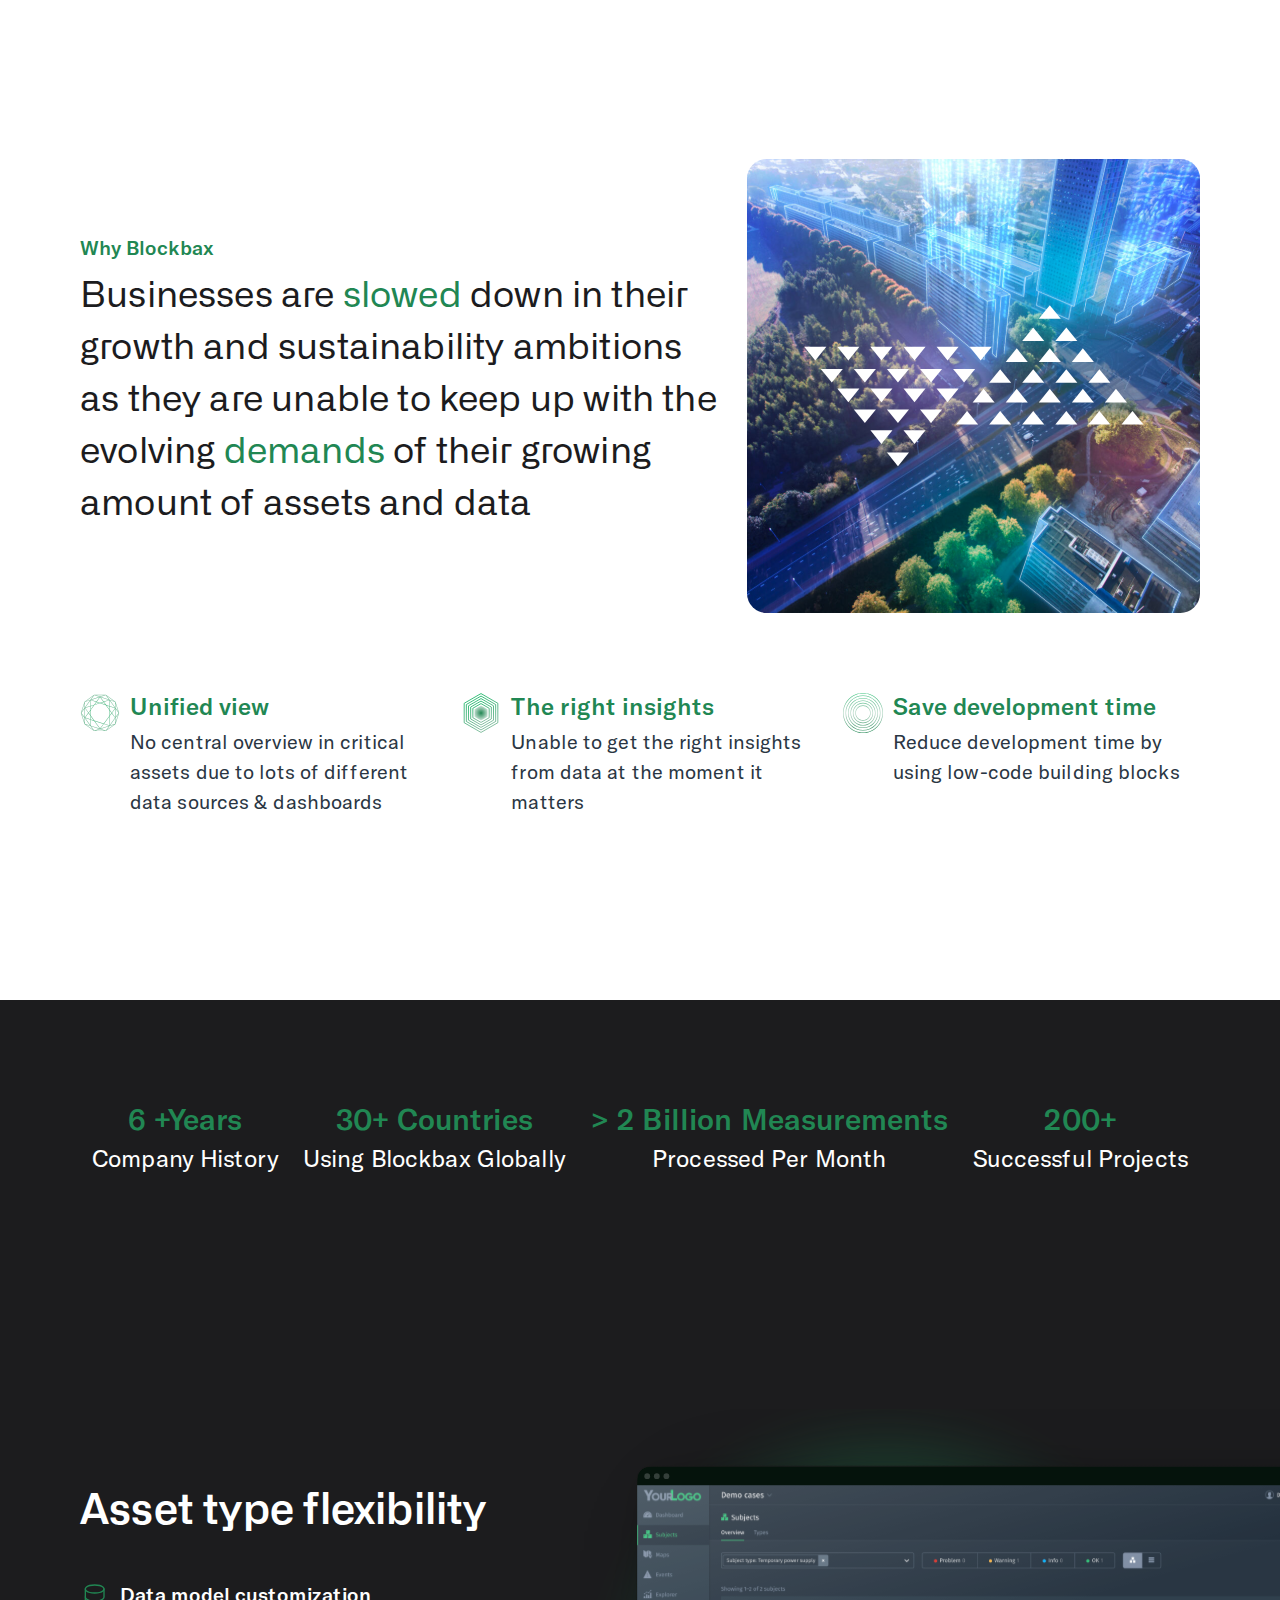
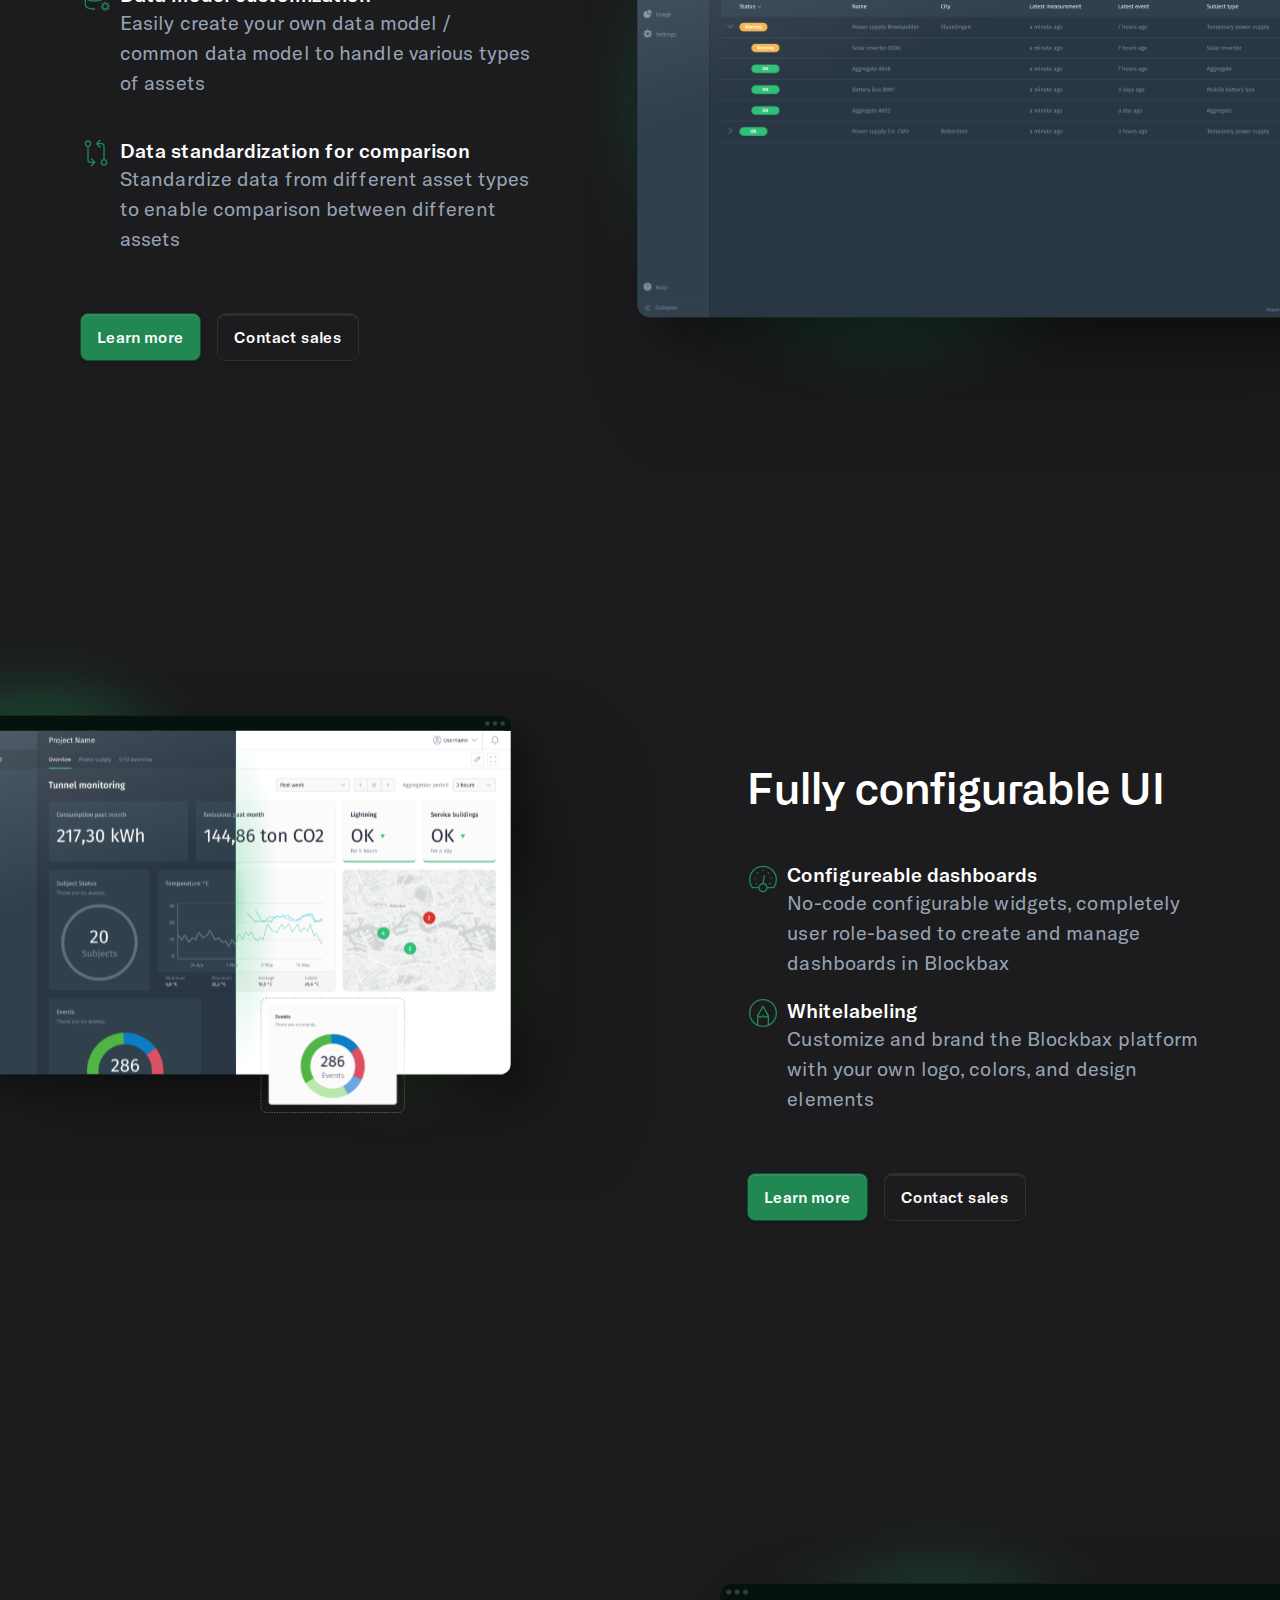
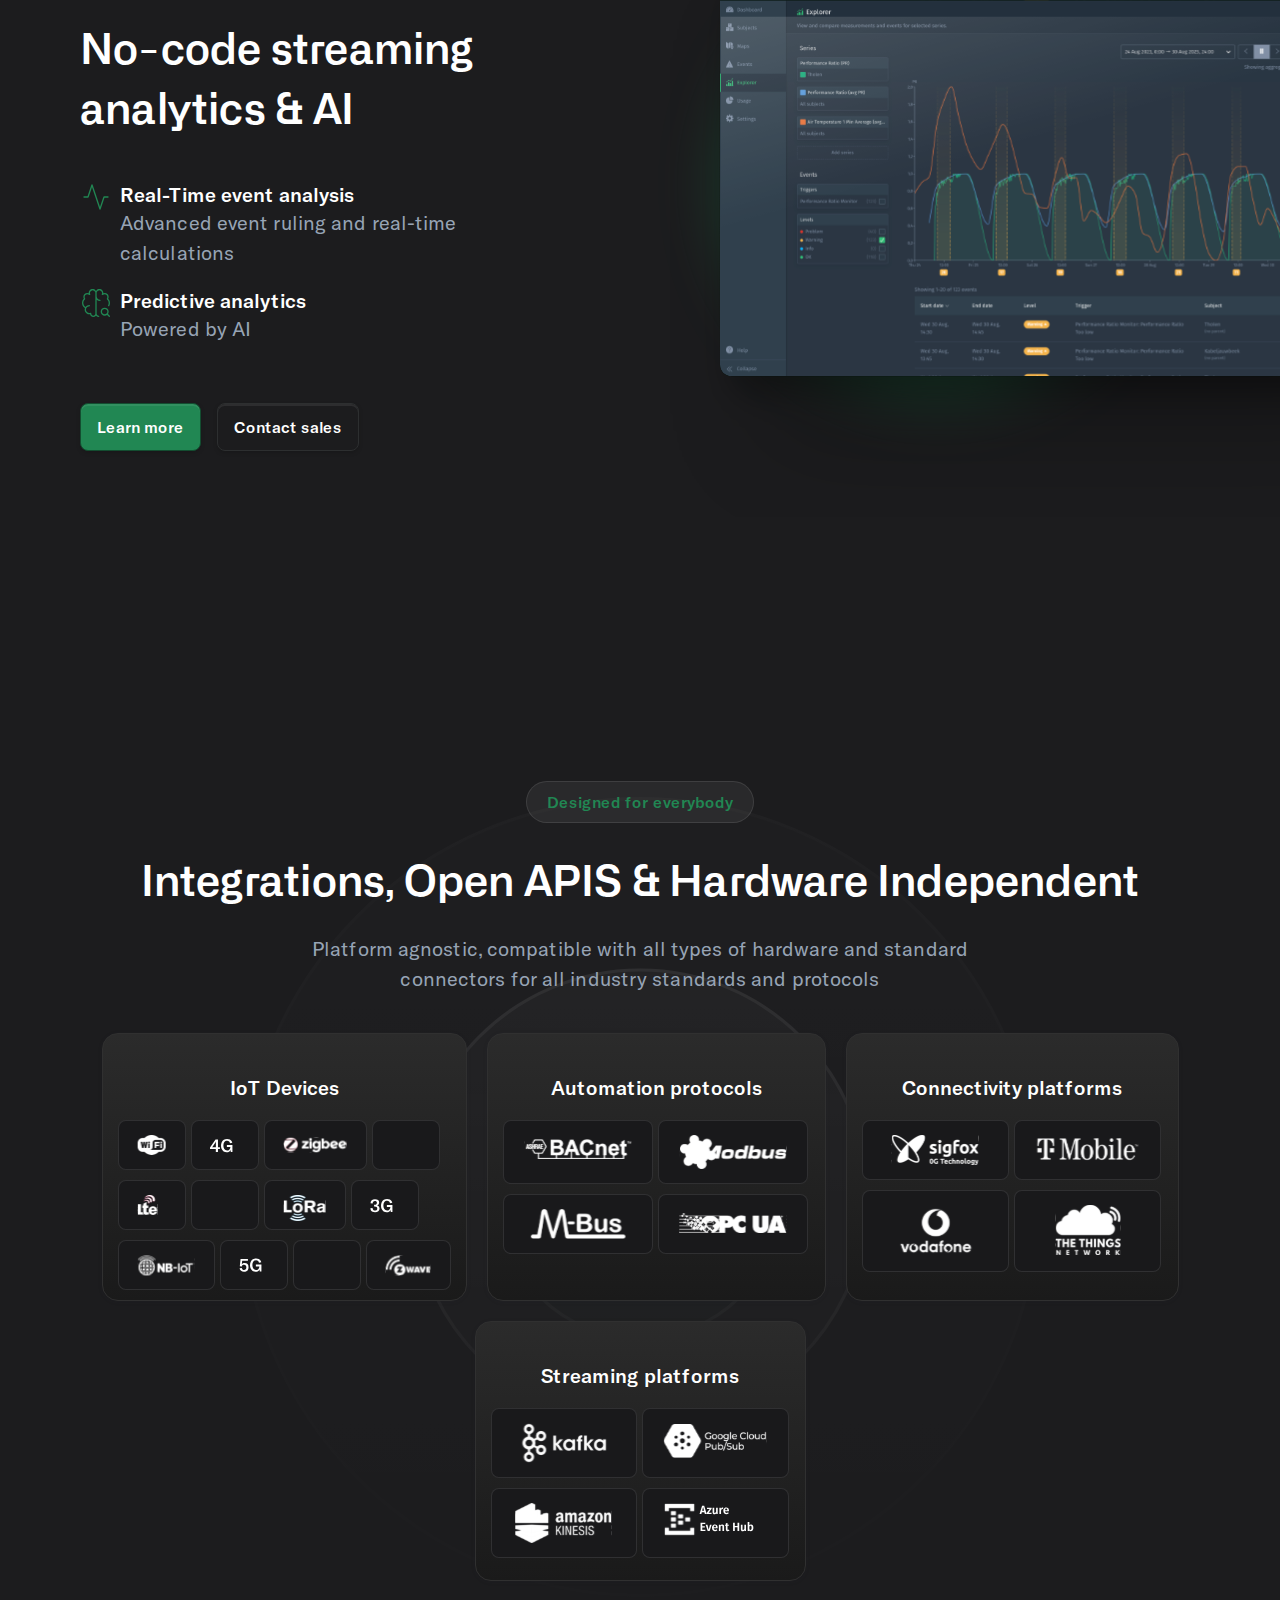
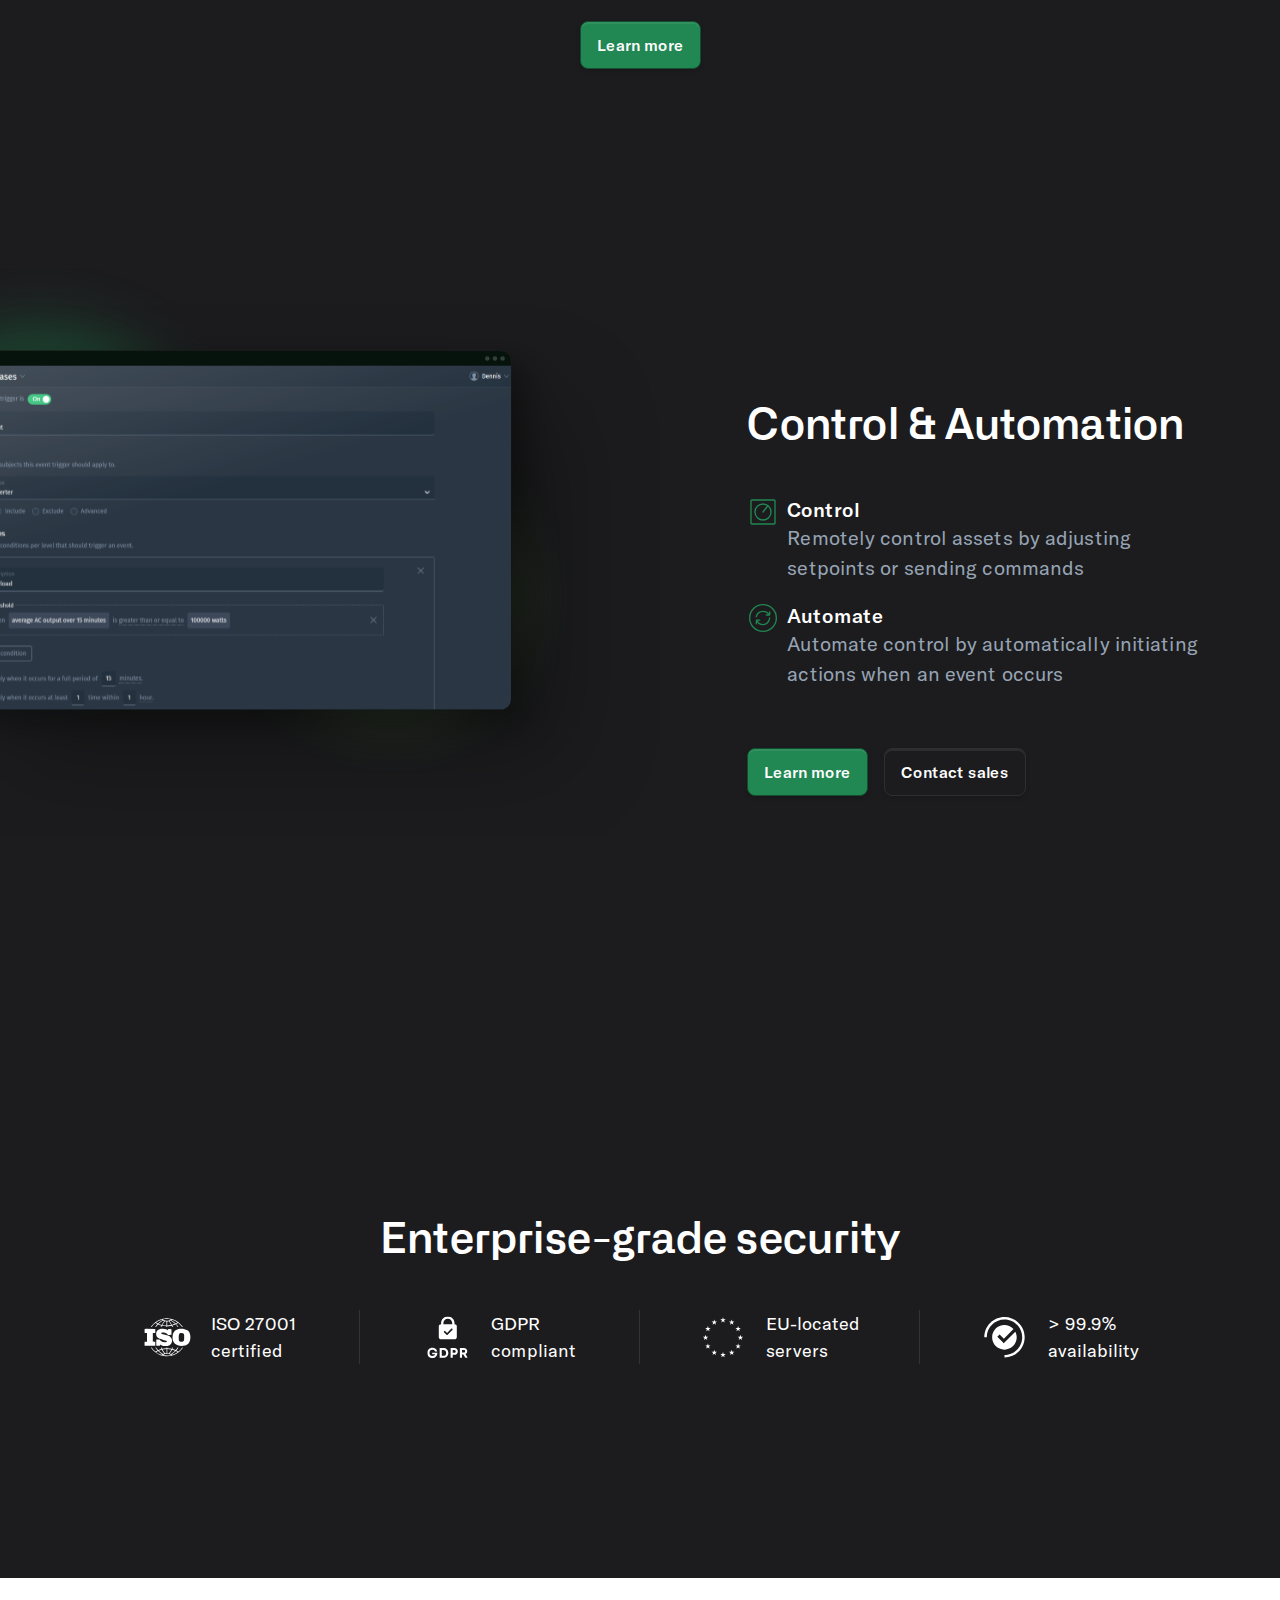
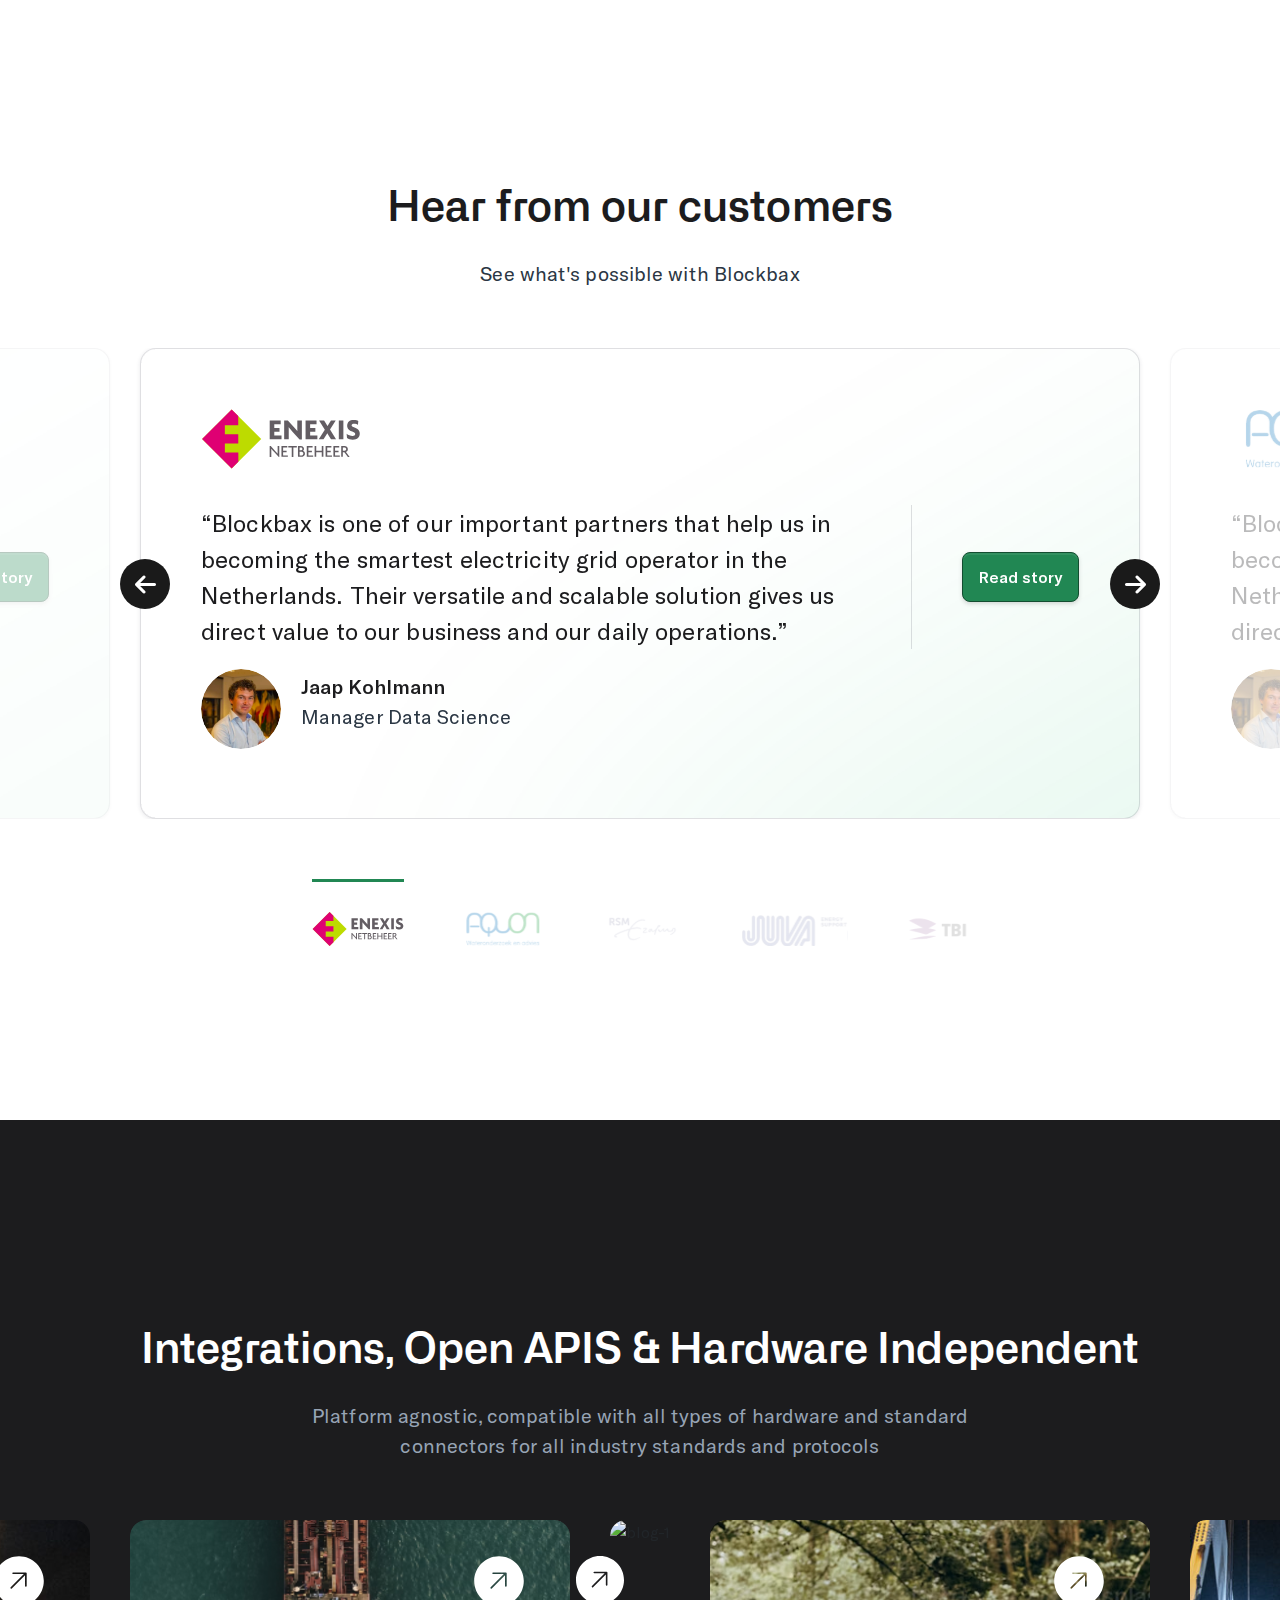
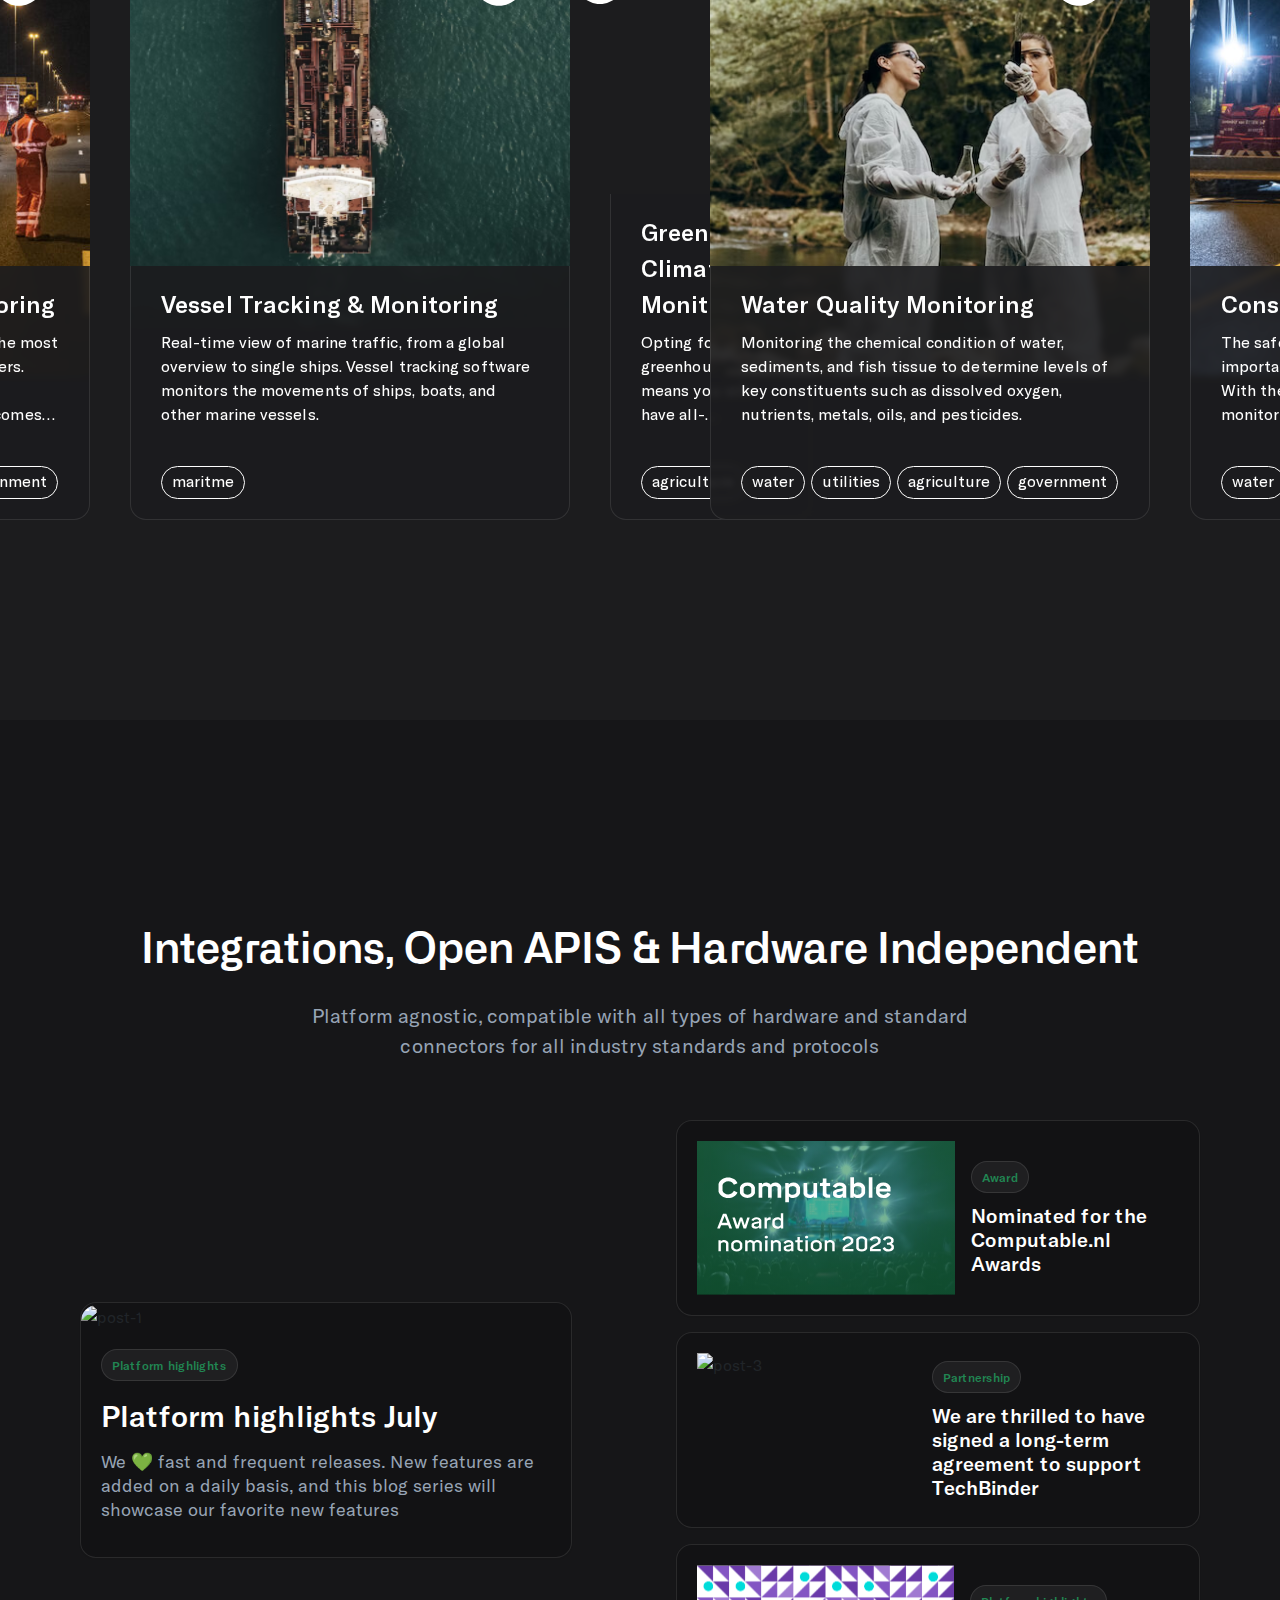
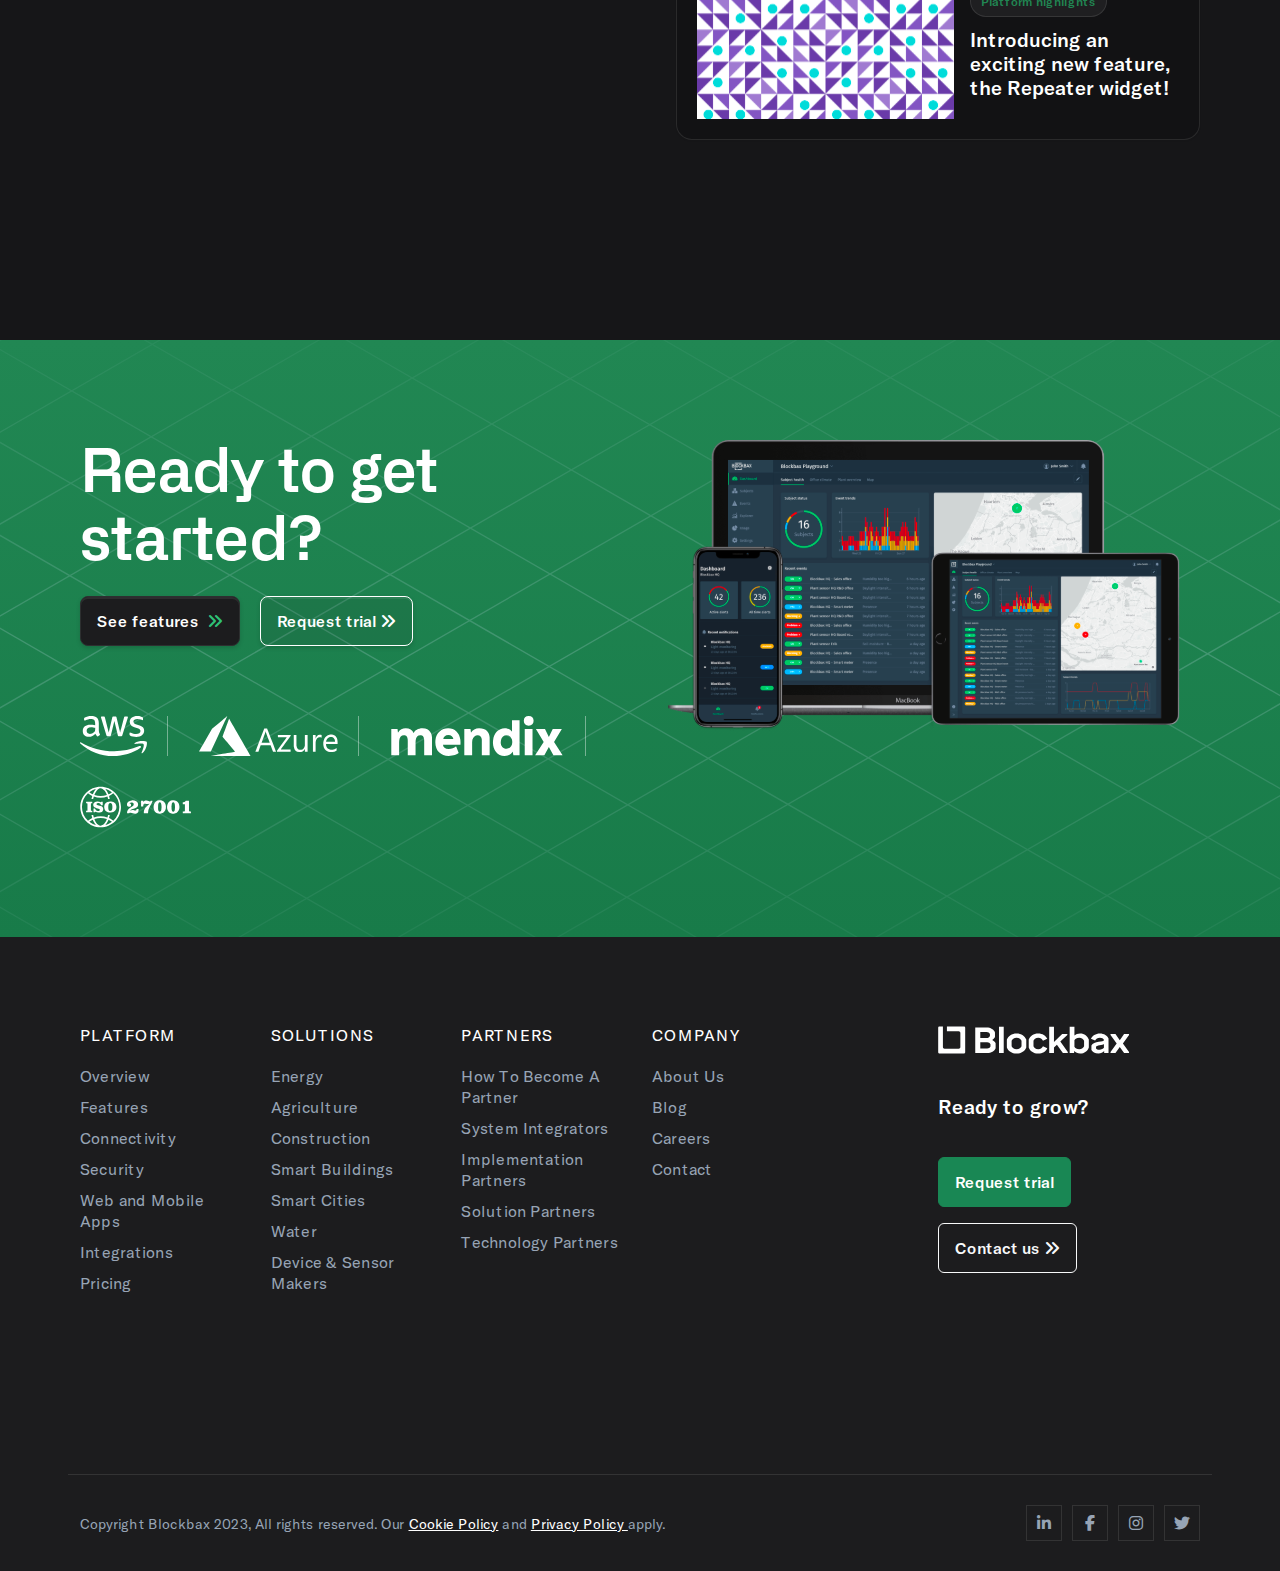
==== commit c1b263eb: "design issue fixed" ====
--- a/index.html
+++ b/index.html
@@ -279,31 +279,29 @@
     </div>
 
     <!-- start logo section -->
-    <div class="">
-        <div class="companies_section">
-            <h3>Blockbax is trusted by great companies</h3>
-            <div class="autoplay">
-                <div class="d-flex align-items-center justify-content-center">
-                    <img src="assets/image/companies-4.svg" alt="companies-4">
-                </div>
-                <div class="d-flex align-items-center justify-content-center">
-                    <img src="assets/image/companies-5.svg" alt="companies-5">
-                </div>
-                <div class="d-flex align-items-center justify-content-center">
-                    <img src="assets/image/companies-6.svg" alt="companies-6">
-                </div>
-                <div class="d-flex align-items-center justify-content-center">
-                    <img src="assets/image/companies-7.svg" alt="companies-7">
-                </div>
-                <div class="d-flex align-items-center justify-content-center">
-                    <img src="assets/image/companies-1.svg" alt="companies-1">
-                </div>
-                <div class="d-flex align-items-center justify-content-center">
-                    <img src="assets/image/companies-2.svg" alt="companies-2">
-                </div>
-                <div class="d-flex align-items-center justify-content-center">
-                    <img src="assets/image/companies-3.svg" alt="companies-3">
-                </div>
+    <div class="companies_section">
+        <h3>Blockbax is trusted by great companies</h3>
+        <div class="autoplay">
+            <div class="d-flex align-items-center justify-content-center">
+                <img src="assets/image/companies-4.svg" alt="companies-4">
+            </div>
+            <div class="d-flex align-items-center justify-content-center">
+                <img src="assets/image/companies-5.svg" alt="companies-5">
+            </div>
+            <div class="d-flex align-items-center justify-content-center">
+                <img src="assets/image/companies-6.svg" alt="companies-6">
+            </div>
+            <div class="d-flex align-items-center justify-content-center">
+                <img src="assets/image/companies-7.svg" alt="companies-7">
+            </div>
+            <div class="d-flex align-items-center justify-content-center">
+                <img src="assets/image/companies-1.svg" alt="companies-1">
+            </div>
+            <div class="d-flex align-items-center justify-content-center">
+                <img src="assets/image/companies-2.svg" alt="companies-2">
+            </div>
+            <div class="d-flex align-items-center justify-content-center">
+                <img src="assets/image/companies-3.svg" alt="companies-3">
             </div>
         </div>
     </div>
@@ -351,7 +349,7 @@
                         <div class="d-flex align-items-start">
                             <img src="assets/image/icon-3.svg" alt="icon_3">
                             <div class="icon_box">
-                                <h4>Unified</h4>
+                                <h4>Save development time</h4>
                                 <h5 class="mb-0">Reduce development time by using low-code building blocks</h5>
                             </div>
                         </div>
@@ -401,7 +399,7 @@
                 </div>
                 <div class="py_281">
                     <div class="row align-items-center">
-                        <div class="col-xl-5 col-lg-7">
+                        <div class="col-xl-5 col-lg-6">
                             <div class="common_section">
                                 <h2 class="text_white mb_40">Asset type flexibility</h2>
                                 <div class="common-box d-flex align-items-start gap-2 mb_40">
@@ -477,7 +475,7 @@
                 </div>
                 <div class="py_281">
                     <div class="row align-items-center">
-                        <div class="col-lg-5">
+                        <div class="col-xl-5 col-lg-6">
                             <div class="common_section">
                                 <h2 class="text_white mb_40">No-code streaming <br class="d-none d-lg-block" />
                                     analytics & AI</h2>
@@ -523,7 +521,7 @@
                         </div>
                     </div>
 
-                    <div class="logo_box_section d-flex flex-wrap justify-content-center">
+                    <div class="logo_box_section d-flex flex-wrap justify-content-center mb_40">
                         <div class="w_100">
                             <div class="main_logo_box">
                                 <h5 class="text-center">IoT Devices</h5>
@@ -569,7 +567,7 @@
                         </div>
                         <div class="w_100">
                             <div class="main_logo_box">
-                                <h5 class="text-center">IoT Devices</h5>
+                                <h5 class="text-center">Automation protocols</h5>
                                 <div class="d-flex flex-wrap gap_5 mb_10">
                                     <div class="lg_logo_box">
                                         <img src="assets/image/logo/bacnet.svg" alt="bacnet">
@@ -590,7 +588,7 @@
                         </div>
                         <div class="w_100">
                             <div class="main_logo_box">
-                                <h5 class="text-center">IoT Devices</h5>
+                                <h5 class="text-center">Connectivity platforms</h5>
                                 <div class="d-flex flex-wrap gap_5 mb_10">
                                     <div class="lg_logo_box">
                                         <img src="assets/image/logo/sigfox.svg" alt="sigfox">
@@ -611,7 +609,7 @@
                         </div>
                         <div class="w_100">
                             <div class="main_logo_box">
-                                <h5 class="text-center">IoT Devices</h5>
+                                <h5 class="text-center">Streaming platforms</h5>
                                 <div class="d-flex flex-wrap gap_5 mb_10">
                                     <div class="lg_logo_box">
                                         <img src="assets/image/logo/kafka.svg" alt="kafka">
@@ -630,13 +628,17 @@
                                 </div>
                             </div>
                         </div>
+                    </div>
+
+                    <div class="text-center">
+                        <button class="common_btn">Learn more</button>
                     </div>
                 </div>
             </div>
 
             <div class="position-relative">
                 <div class="browser_img2">
-                    <img src="assets/image/browser-sm-4.svg" alt="browser_4">
+                    <img src="assets/image/browser-4.svg" alt="browser_4">
                 </div>
                 <div class="py_281">
                     <div class="row align-items-center">
@@ -673,22 +675,22 @@
                 <div class="enterprise_box text_white">
                     <h2 class="text-center mb_40">Enterprise-grade security</h2>
                     <div class="row-line mx-auto justify-content-center row">
-                        <div class="col-6 col-xl-3">
+                        <div class="col-6 col-lg-3">
                             <img src="assets/image/iso.svg" alt="iso">
                             <p>ISO 27001 <br>
                                 certified</p>
                         </div>
-                        <div class="col-6 col-xl-3">
+                        <div class="col-6 col-lg-3">
                             <img src="assets/image/gdpr.svg" alt="gdpr">
                             <p>GDPR <br>
                                 compliant</p>
                         </div>
-                        <div class="col-6 col-xl-3">
+                        <div class="col-6 col-lg-3">
                             <img src="assets/image/eu-located.svg" alt="eu-located">
                             <p>EU-located <br>
                                 servers</p>
                         </div>
-                        <div class="col-6 col-xl-3 border-0">
+                        <div class="col-6 col-lg-3 border-0">
                             <img src="assets/image/check-round.svg" alt="check-round">
                             <p>> 99.9% <br> availability</p>
                         </div>
@@ -838,7 +840,6 @@
                     for all industry standards and protocols</p>
             </div>
         </div>
-
         <div class="slider-blog">
             <div class="blog_card">
                 <img src="assets/image/check-blog.svg" alt="check-blog" class="check">
@@ -1003,7 +1004,7 @@
     </div>
 
     <!-- start footer section -->
-    <footer class="footer bg-dark text-light">
+    <footer class="footer">
         <div class="custom_container">
             <div class="row row-gap-3 justify-content-between">
                 <div class="col-md-8">
--- a/assets/css/style.css
+++ b/assets/css/style.css
@@ -5,8 +5,7 @@
 }
 
 body {
-  font-family: "GT America";
-  font-weight: 400;
+  font-family: "GT America Regular";
 }
 
 .custom_container {
@@ -22,10 +21,10 @@
 }
 
 .bg_img {
-  background-image: url(/assets/image/hero.svg);
+  background-image: url(../../assets/image/hero.svg);
   width: 100%;
   height: 1295px;
-  background-position: center 15%;
+  background-position: center 14%;
   background-size: cover;
   background-repeat: no-repeat;
   background-color: #1c1c1e;
@@ -122,7 +121,7 @@
   cursor: pointer;
   color: #111b29;
   font-size: 16px;
-  font-weight: 500;
+  font-family: "GT America Medium";
   line-height: 150%;
   text-decoration: none;
 }
@@ -143,7 +142,7 @@
   color: #fff;
   text-align: center;
   font-size: 16px;
-  font-weight: 500;
+  font-family: "GT America Medium";
   line-height: 22px;
   padding: 12px 16px;
   border-radius: 8px;
@@ -169,7 +168,7 @@
 }
 
 .banner_section h1 {
-  max-width: 650px;
+  max-width: 640px;
   margin: auto;
   color: #fff;
   text-align: center;
@@ -189,6 +188,7 @@
   font-family: "Alliance No.2";
   font-size: 28px;
   line-height: 38px;
+  font-weight: 400;
   letter-spacing: 0.14px;
 }
 
@@ -228,8 +228,9 @@
 .why_blockbax_section p {
   color: #218753;
   font-size: 20px;
-  font-weight: 500;
+  font-family: "GT America Medium";
   line-height: 26px;
+  margin-bottom: 10px;
 }
 
 .why_blockbax_section h2 {
@@ -238,6 +239,7 @@
   font-size: 36px;
   line-height: 52px;
   letter-spacing: 0.18px;
+  font-weight: 400;
 }
 
 .why_blockbax_section h2 span {
@@ -255,7 +257,7 @@
 .icon_box h4 {
   color: #218753;
   font-size: 24px;
-  font-weight: 500;
+  font-family: "GT America Medium";
   line-height: 26px;
   margin-bottom: 7px;
 }
@@ -265,6 +267,7 @@
   font-size: 20px;
   line-height: 30px;
   letter-spacing: 0.1px;
+  font-weight: 400;
 }
 
 /* start black theme section */
@@ -278,7 +281,7 @@
 .counter .counter_section h3 {
   color: #218753;
   font-size: 30px;
-  font-weight: 500;
+  font-family: "GT America Medium";
   letter-spacing: 0.15px;
 }
 
@@ -286,6 +289,7 @@
   color: #fff;
   font-size: 24px;
   letter-spacing: 0.12px;
+  font-weight: 400;
 }
 
 .common_section h2,
@@ -313,8 +317,8 @@
 .common-box h5 {
   color: #fff;
   font-size: 20px;
-  font-weight: 500;
   line-height: 26px;
+  font-family: "GT America Medium";
 }
 
 .common-box p {
@@ -357,7 +361,7 @@
 }
 
 .circle_background {
-  background-image: url(/assets/image/circle.svg);
+  background-image: url(../../assets/image/circle.svg);
   width: 100%;
   min-height: 800px;
   background-repeat: no-repeat;
@@ -375,7 +379,7 @@
   color: #218753;
   text-align: center;
   font-size: 16px;
-  font-weight: 500;
+  font-family: "GT America Medium";
   line-height: 30px;
   letter-spacing: 0.08px;
   margin-bottom: 30px;
@@ -416,7 +420,7 @@
 .main_logo_box h5 {
   color: #fff;
   font-size: 20px;
-  font-weight: 500;
+  font-family: "GT America Medium";
   line-height: 26px;
   margin-bottom: 20px;
 }
@@ -499,11 +503,16 @@
   background: rgba(255, 255, 255, 0.1);
   box-shadow: 0px 1px 4px 0px rgba(37, 39, 59, 0.1);
   padding: 60px 60px 69px;
-  background-image: url(/assets/image/card.svg);
+  background-image: url(../../assets/image/card.svg);
   background-repeat: no-repeat;
   background-size: cover;
   max-width: 1000px;
   margin: 0px 30px 0px 0px;
+  opacity: 0.3;
+}
+
+.review-card.slick-active {
+  opacity: 1;
 }
 
 .review-card .slider-logo {
@@ -531,7 +540,7 @@
   color: #fff;
   text-align: center;
   font-size: 16px;
-  font-weight: 500;
+  font-family: "GT America Medium";
   line-height: 24px;
   text-wrap: nowrap;
   box-shadow: 0px 2px 4px 0px rgba(0, 0, 0, 0.15),
@@ -551,10 +560,9 @@
 }
 
 .avatar-box h4 {
-  font-family: "GT America";
   color: #1c1c1e;
   font-size: 20px;
-  font-weight: 500;
+  font-family: "GT America Medium";
   line-height: 30px;
   letter-spacing: 0.1px;
   margin-bottom: 0;
@@ -609,8 +617,13 @@
 }
 
 .nav_slider_logo {
+  opacity: 0.3;
   padding-top: 30px;
   border-top: 3px solid transparent;
+}
+
+.nav_slider_logo.slick-current {
+  opacity: 1;
 }
 
 .nav_slider_logo.slick-current {
@@ -702,7 +715,7 @@
 
 .blog_card .body h4 {
   font-size: 24px;
-  font-weight: 500;
+  font-family: "GT America Medium";
   line-height: 36px;
   letter-spacing: 0.12px;
 }
@@ -782,7 +795,7 @@
 
 .main_post h3 {
   font-size: 30px;
-  font-weight: 500;
+  font-family: "GT America Medium";
   line-height: 36px;
 }
 
@@ -816,7 +829,7 @@
 .post_card .body h3 {
   color: #fff;
   font-size: 20px;
-  font-weight: 500;
+  font-family: "GT America Medium";
   line-height: 24px;
 }
 
@@ -829,7 +842,7 @@
   color: #218753;
   text-align: center;
   font-size: 12px;
-  font-weight: 500;
+  font-family: "GT America Medium";
   line-height: 30px;
   letter-spacing: 0.06px;
   width: fit-content;
@@ -837,7 +850,7 @@
 }
 
 .start_box {
-  background-image: url(/assets/image/cta.svg);
+  background-image: url(../../assets/image/cta.svg);
   background-repeat: no-repeat;
   background-size: cover;
   padding: 100px 0px 109px;
@@ -865,9 +878,13 @@
   color: #fff;
   text-align: center;
   font-size: 16px;
-  font-weight: 500;
+  font-family: "GT America Medium";
   line-height: 24px;
   margin-right: 20px;
+}
+
+.features_btn i {
+  color: #2fc177;
 }
 
 .features_btn:hover {
@@ -879,14 +896,14 @@
   border-radius: 8px;
   padding: 12px 16px;
   border: 1px solid #fff;
-  background: rgba(28, 28, 30, 0.01);
+  background-color: rgba(28, 28, 30, 0.1);
   box-shadow: 0px 2px 4px 0px rgba(0, 0, 0, 0.15),
     0px 2px 0px 0px rgba(255, 255, 255, 0.08) inset;
   color: #fff;
   text-align: center;
   font-size: 16px;
   font-style: normal;
-  font-weight: 500;
+  font-family: "GT America Medium";
   line-height: 24px;
 }
 
@@ -910,6 +927,7 @@
 }
 
 .footer {
+  background-color: #1c1c1e;
   padding: 87px 0px 30px;
 }
 
@@ -944,7 +962,7 @@
 
 .company-section p {
   font-size: 20px;
-  font-weight: 500;
+  font-family: "GT America Medium";
   line-height: 21px;
   letter-spacing: 0.3px;
 }
@@ -953,7 +971,7 @@
   padding: 12px 16px;
   text-align: center;
   font-size: 16px;
-  font-weight: 500;
+  font-family: "GT America Medium";
   line-height: 24px;
 }
 
@@ -978,6 +996,11 @@
   color: #97a4b5;
 }
 
+.social-icons a:hover {
+  color: #1c1c1e;
+  background-color: #fff;
+}
+
 .bottom_line {
   margin-top: 149px;
   padding-top: 30px;
--- a/assets/css/font.css
+++ b/assets/css/font.css
@@ -1,40 +1,28 @@
 /* GT America font */
 
 @font-face {
-  font-family: "GT America";
-  src: url("../font/GT-America/GT-America-Standard-Regular.woff2")
-      format("woff2"),
-    url("../ffont/GT-America/GT-America-Standard-Regular.woff") format("woff");
-  font-weight: normal;
+  font-family: "GT America Black";
+  src: url("../font/GT-America/GT-America-Black.ttf") format("opentype");
+  font-weight: 900;
   font-style: normal;
 }
-
 @font-face {
-  font-family: "GT America";
-  src: url("../fonts/GT-America/GT-America-Standard-Bold.woff2") format("woff2"),
-    url("../fonts/GT-America/GT-America-Standard-Bold.woff") format("woff");
-  font-weight: bold;
+  font-family: "GT America Bold";
+  src: url("../font/GT-America/GT-America-Bold.ttf") format("opentype");
+  font-weight: 700;
   font-style: normal;
 }
-
 @font-face {
-  font-family: "GT America";
-  src: url("../font/GT-America/GT-America-Standard-Regular-Italic.woff2")
-      format("woff2"),
-    url("../ffont/GT-America/GT-America-Standard-Regular-Italic.woff")
-      format("woff");
-  font-weight: normal;
-  font-style: italic;
+  font-family: "GT America Regular";
+  src: url("../font/GT-America/GT-America-Regular.ttf") format("opentype");
+  font-weight: 400;
+  font-style: normal;
 }
-
 @font-face {
-  font-family: "GT America";
-  src: url("../fonts/GT-America/GT-America-Standard-Bold-Italic.woff2")
-      format("woff2"),
-    url("../fonts/GT-America/GT-America-Standard-Bold-Italic.woff")
-      format("woff");
-  font-weight: bold;
-  font-style: italic;
+  font-family: "GT America Medium";
+  src: url("../font/GT-America/GT-America-Medium.ttf") format("opentype");
+  font-weight: 500;
+  font-style: normal;
 }
 
 /* Alliance No.2 Font */
@@ -65,7 +53,8 @@
 }
 @font-face {
   font-family: "Alliance No.2";
-  src: url("../font/Alliance/Alliance-No-2-ExtraBold-Italic.otf") format("opentype");
+  src: url("../font/Alliance/Alliance-No-2-ExtraBold-Italic.otf")
+    format("opentype");
   font-weight: 800;
   font-style: italic;
 }
@@ -89,7 +78,8 @@
 }
 @font-face {
   font-family: "Alliance No.2";
-  src: url("../font/Alliance/Alliance-No-2-Medium-Italic.otf") format("opentype");
+  src: url("../font/Alliance/Alliance-No-2-Medium-Italic.otf")
+    format("opentype");
   font-weight: 500;
   font-style: italic;
 }
@@ -101,7 +91,8 @@
 }
 @font-face {
   font-family: "Alliance No.2";
-  src: url("../font/Alliance/Alliance-No-2-Regular-Italic.otf") format("opentype");
+  src: url("../font/Alliance/Alliance-No-2-Regular-Italic.otf")
+    format("opentype");
   font-weight: 400;
   font-style: italic;
 }
@@ -113,7 +104,8 @@
 }
 @font-face {
   font-family: "Alliance No.2";
-  src: url("../font/Alliance/Alliance-No-2-SemiBold-Italic.otf") format("opentype");
+  src: url("../font/Alliance/Alliance-No-2-SemiBold-Italic.otf")
+    format("opentype");
   font-weight: 600;
   font-style: italic;
 }
--- a/assets/css/media.css
+++ b/assets/css/media.css
@@ -2,12 +2,14 @@
       (max-width:1600px)
 ------------------------------ */
 @media only screen and (max-width: 1600px) {
+  .bg_img {
+    background-position: center 0%;
+  }
   .main_logo_box {
     max-width: 365px;
   }
-
   .post_card .body h3 {
-    max-width: 324px;
+    max-width: 294px;
   }
 }
 
@@ -83,7 +85,9 @@
    (min-width:1350px) & (max-width:1500px)
 ------------------------------------------ */
 @media (min-width: 1350px) and (max-width: 1500px) {
-
+  .browser_img1 img {
+    top: 72px;
+  }
   .browser_img1 img,
   .browser_img2 img {
     max-width: 800px;
@@ -96,7 +100,6 @@
    (min-width:1199px) & (max-width:1350px)
 ------------------------------------------ */
 @media (min-width: 1199px) and (max-width: 1350px) {
-
   .browser_img1 img,
   .browser_img2 img {
     max-width: 700px;
@@ -109,7 +112,7 @@
 /* --------------------------------------- 
    (min-width:991px) & (max-width:1199px)
 ------------------------------------------ */
-@media (min-width: 991px) and (max-width: 1199px) {
+@media (min-width: 992px) and (max-width: 1199px) {
   .header_wrap .navbar {
     padding: 16px;
   }
@@ -245,7 +248,7 @@
   }
 
   .counter .counter_section {
-    width: 49%;
+    width: 48%;
   }
 
   .py_281 {
@@ -372,7 +375,7 @@
     margin: auto;
   }
 
-  .enterprise_box .row-line>div {
+  .enterprise_box .row-line > div {
     border-right: none !important;
   }
 }
@@ -509,6 +512,10 @@
     font-size: 16px;
   }
 
+  .review-card .main_text {
+    font-size: 18px;
+  }
+
   .avatar-box img {
     width: 50px;
     height: 50px;
@@ -529,6 +536,18 @@
     /* height: auto; */
   }
 
+  .blog_card .main-img {
+    height: 520px;
+  }
+  .blog_card {
+    max-width: 440px;
+  }
+  .blog_card .check {
+    max-width: 50px;
+    right: 10px;
+    top: 10px;
+  }
+
   .start_box h1 {
     font-size: 38px;
     line-height: 49px;
@@ -555,7 +574,9 @@
   .banner_section h1 {
     font-size: 32px;
   }
-
+  .companies_section h3 {
+    font-size: 22px;
+  }
   .counter .counter_section h3 {
     font-size: 22px;
   }
@@ -564,10 +585,21 @@
     font-size: 18px;
   }
 
-  .enterprise_box .row-line>div {
+  .blog_card .body {
+    padding: 16px;
+  }
+  .blog_card .body .main_text {
+    margin-bottom: 20px;
+  }
+  .blog_card .main-img {
+    height: 460px;
+  }
+  .blog_card {
+    max-width: 380px;
+  }
+  .enterprise_box .row-line > div {
     gap: 12px;
   }
-
   .enterprise_box .row-line p {
     font-size: 16px;
   }
@@ -585,12 +617,16 @@
   .bg_img {
     height: 775px;
   }
-
   .companies_section {
     padding: 100px 0px 0px;
   }
-
   .common_btn {
     font-size: 14px;
   }
-}+  .blog_card .main-img {
+    height: 410px;
+  }
+  .blog_card {
+    max-width: 320px;
+  }
+}
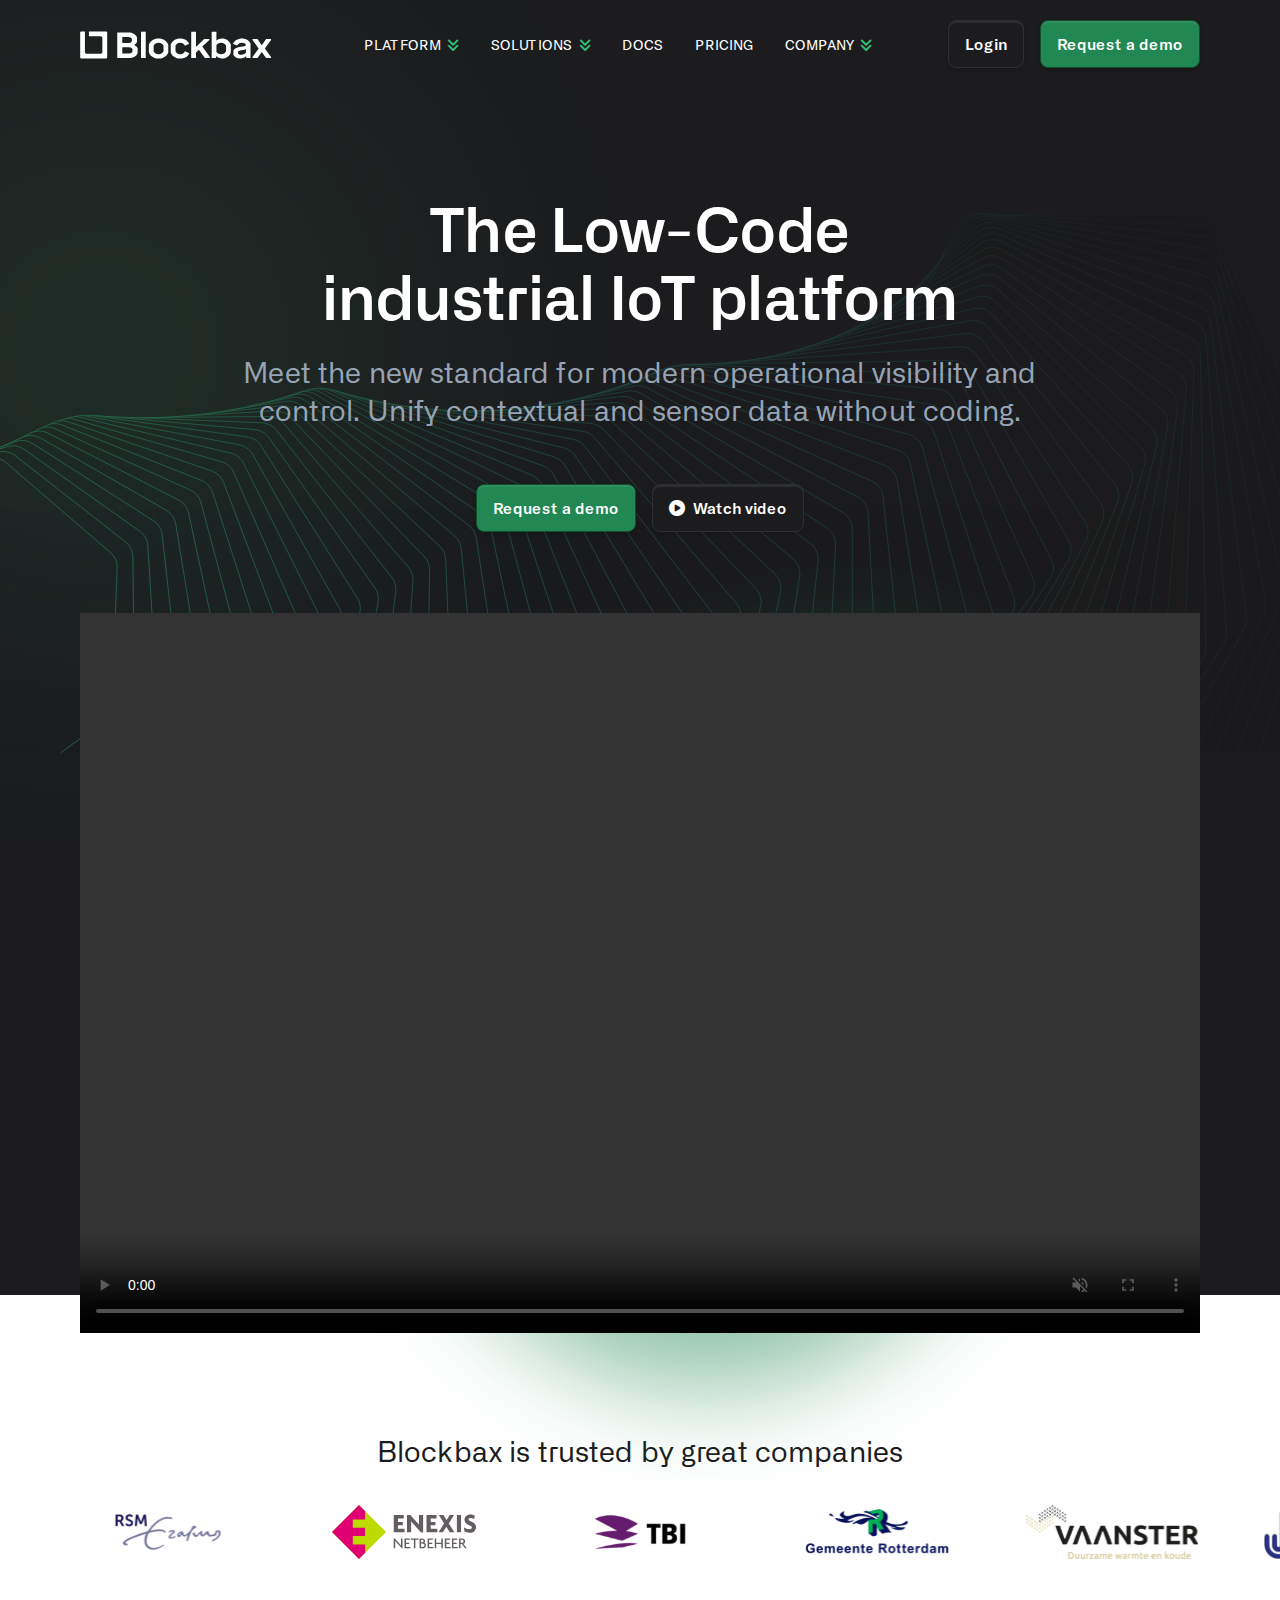
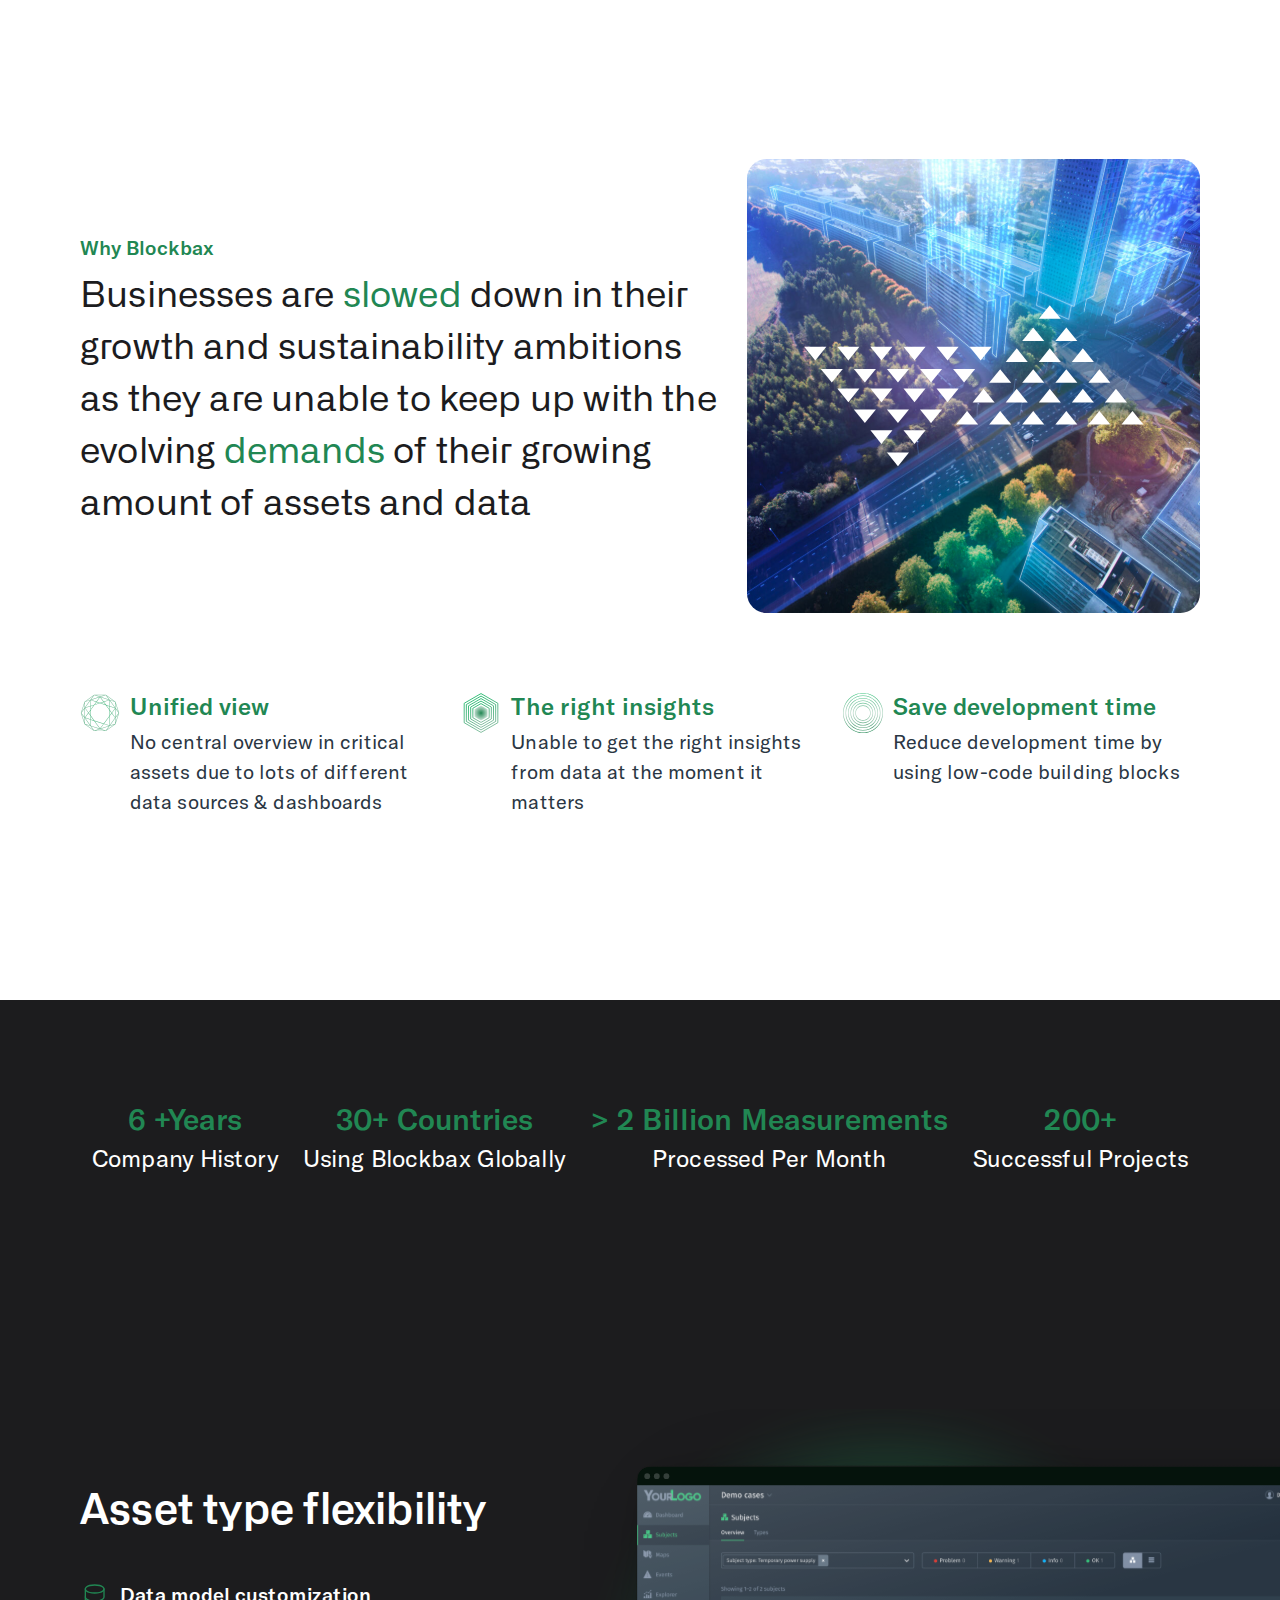
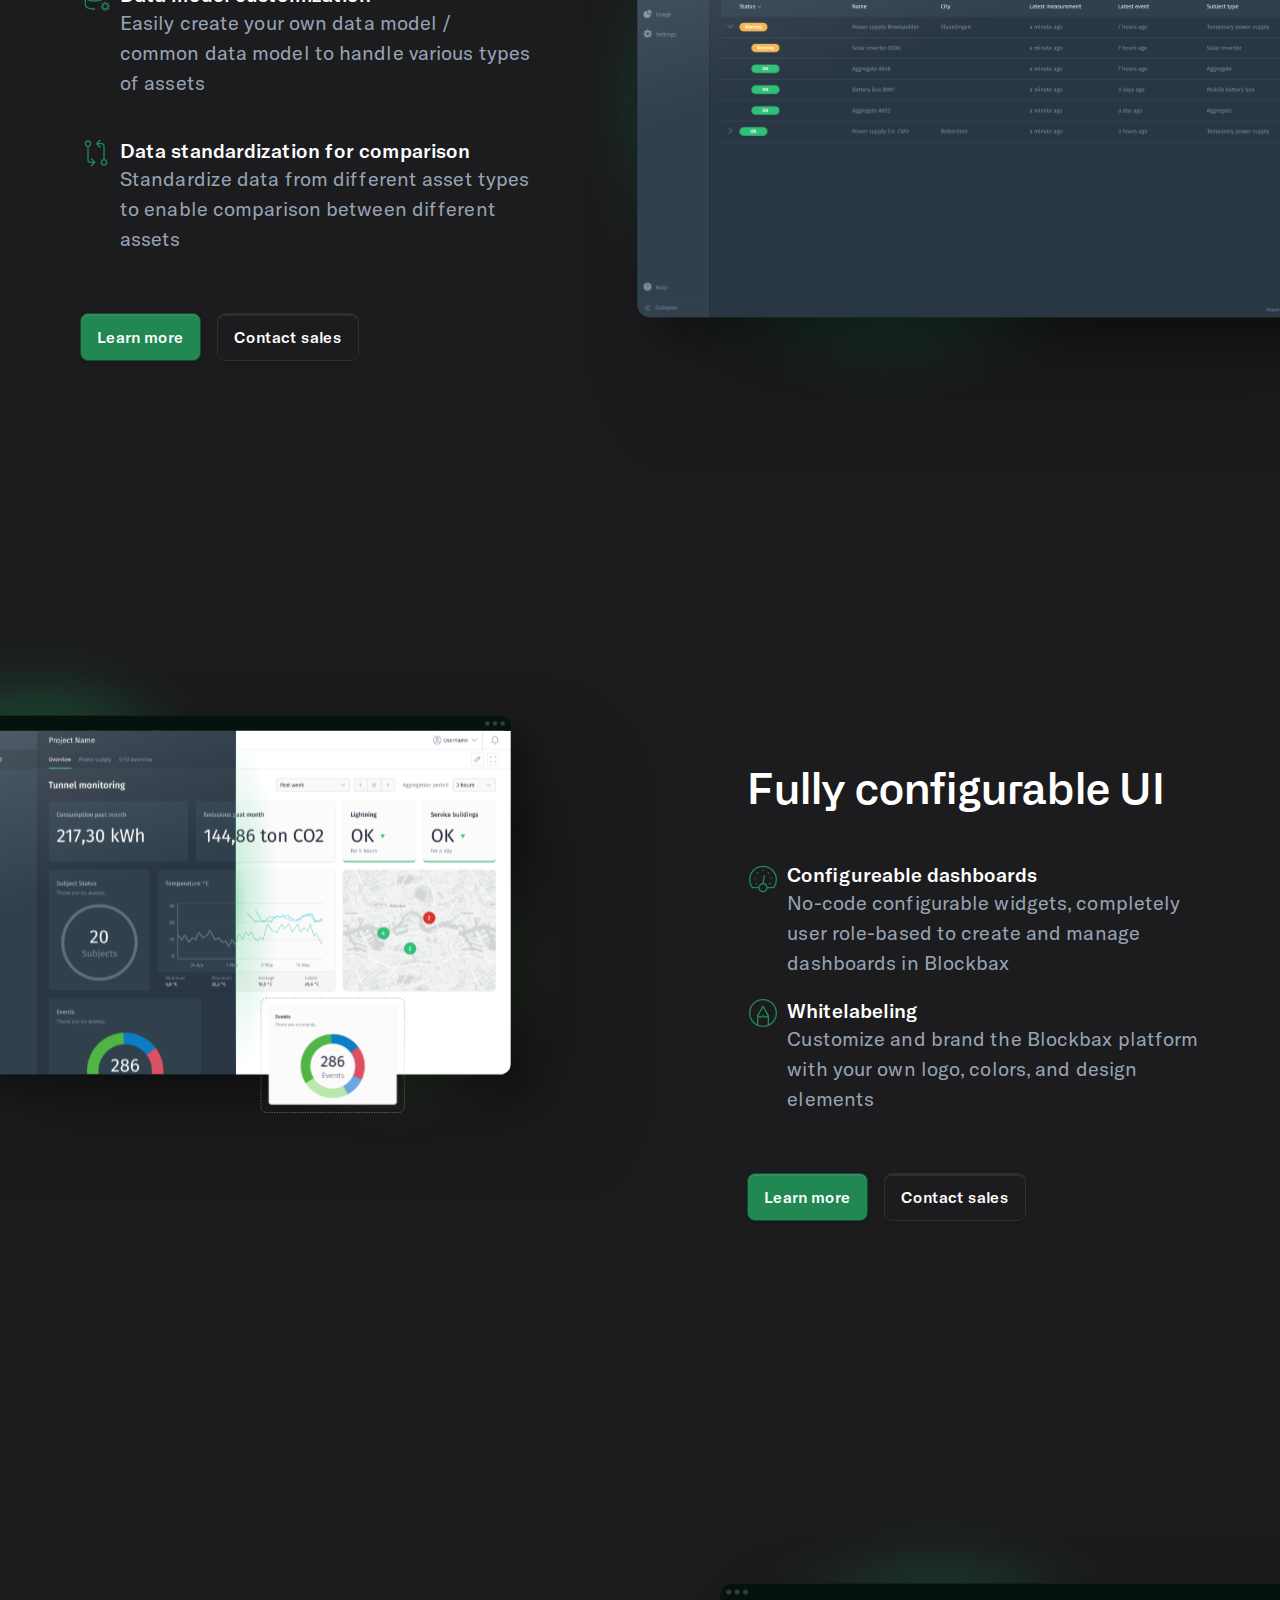
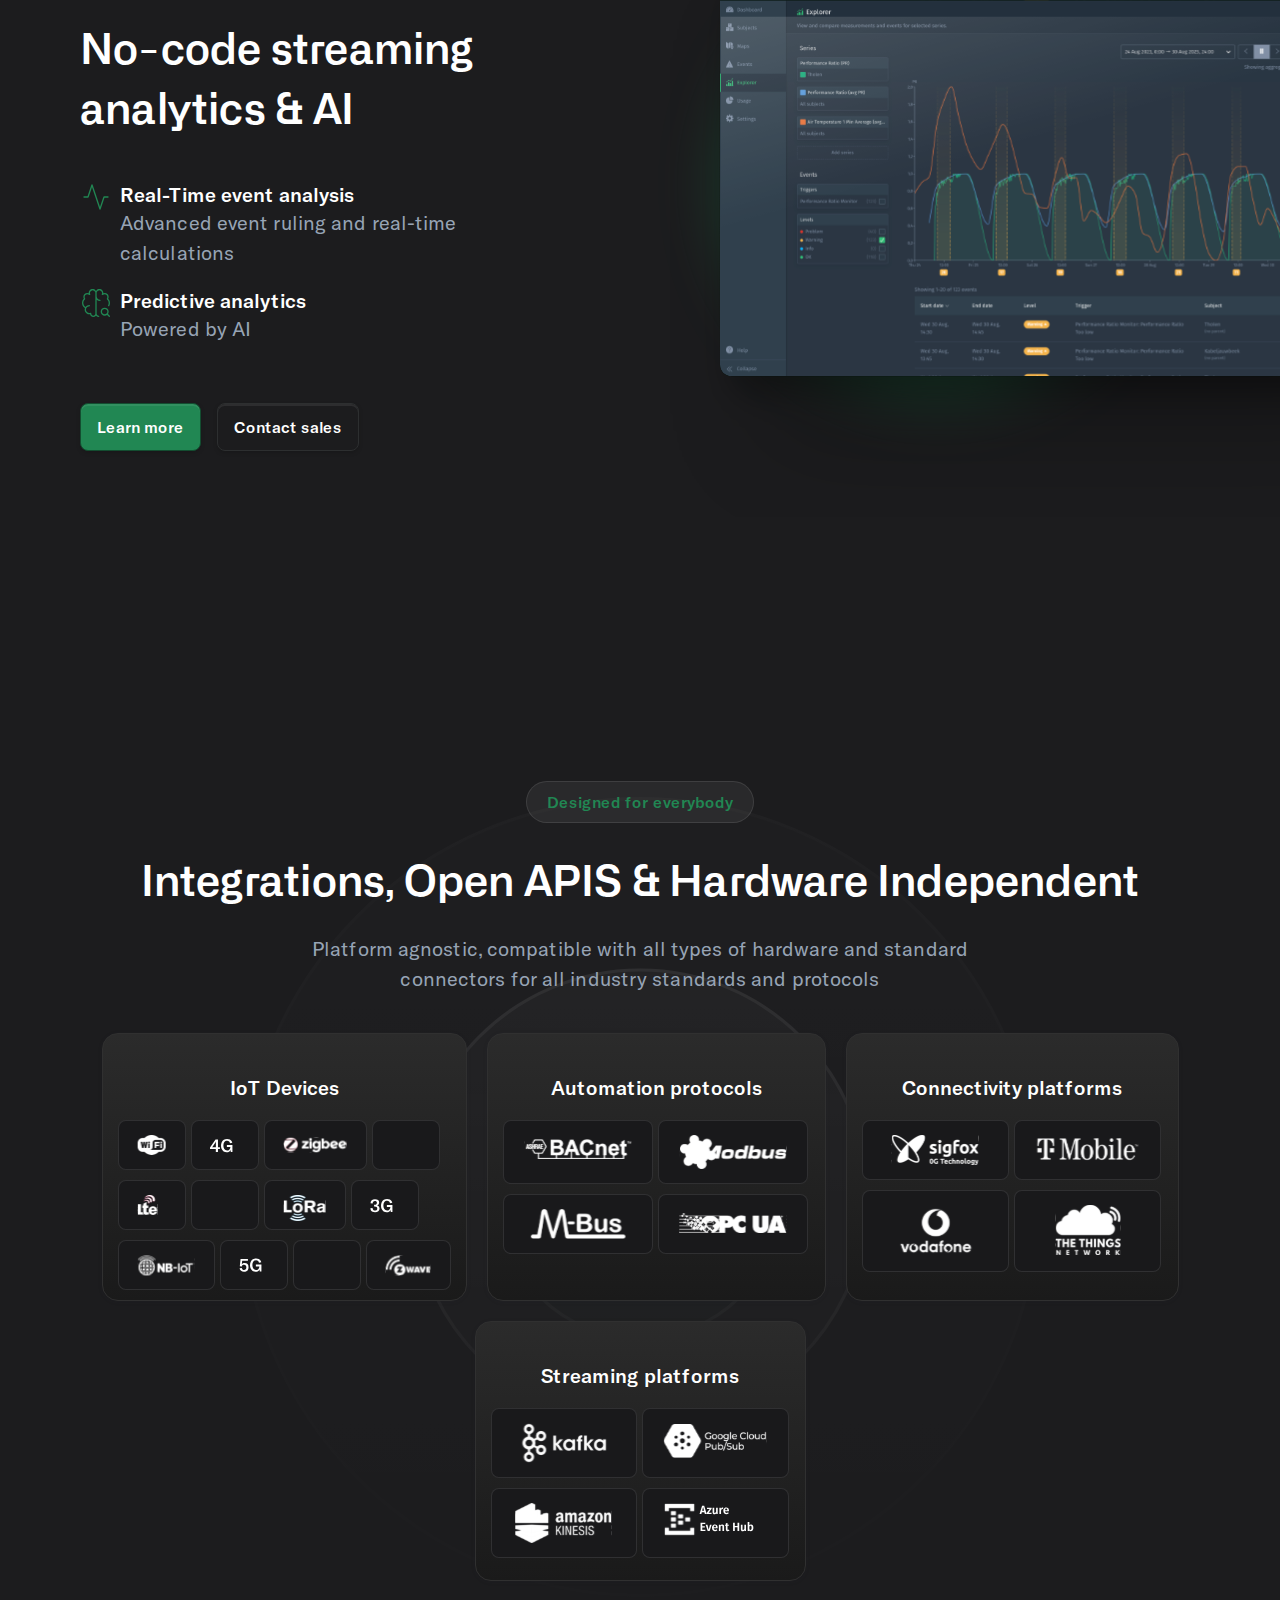
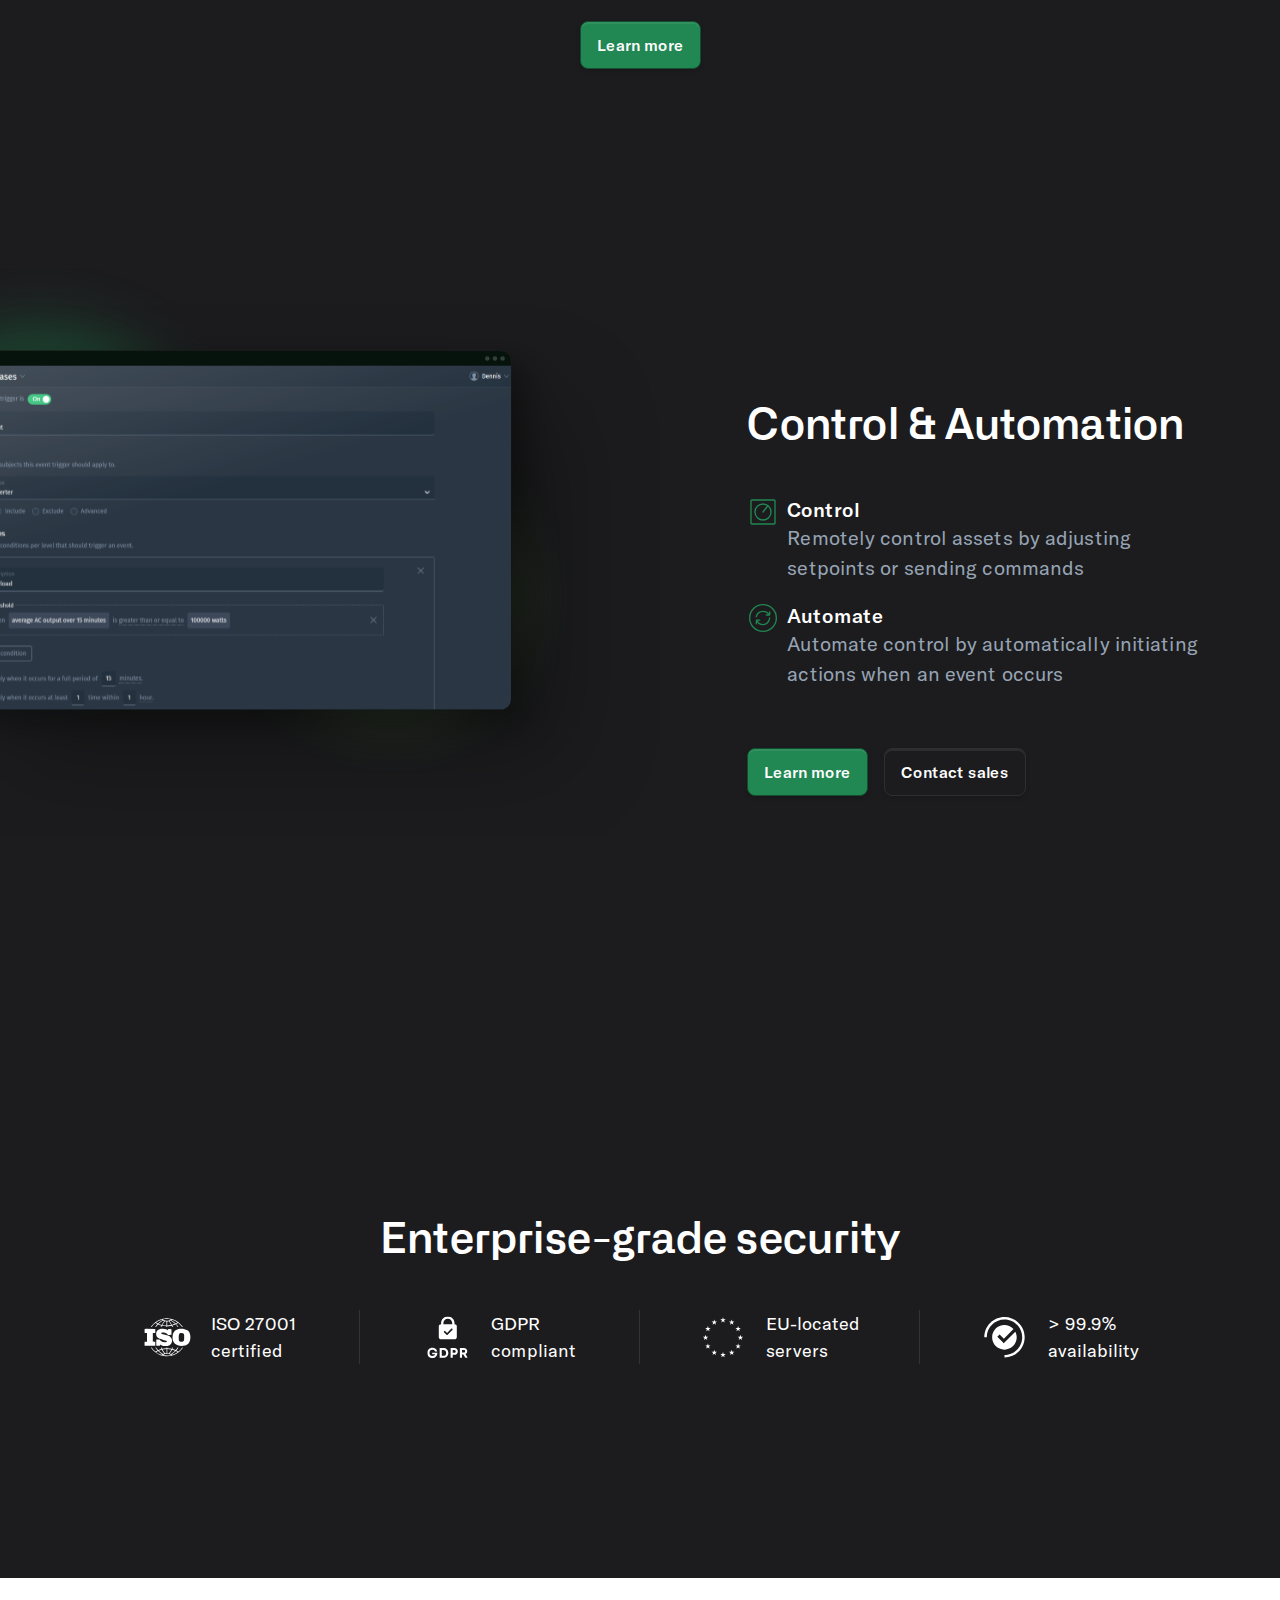
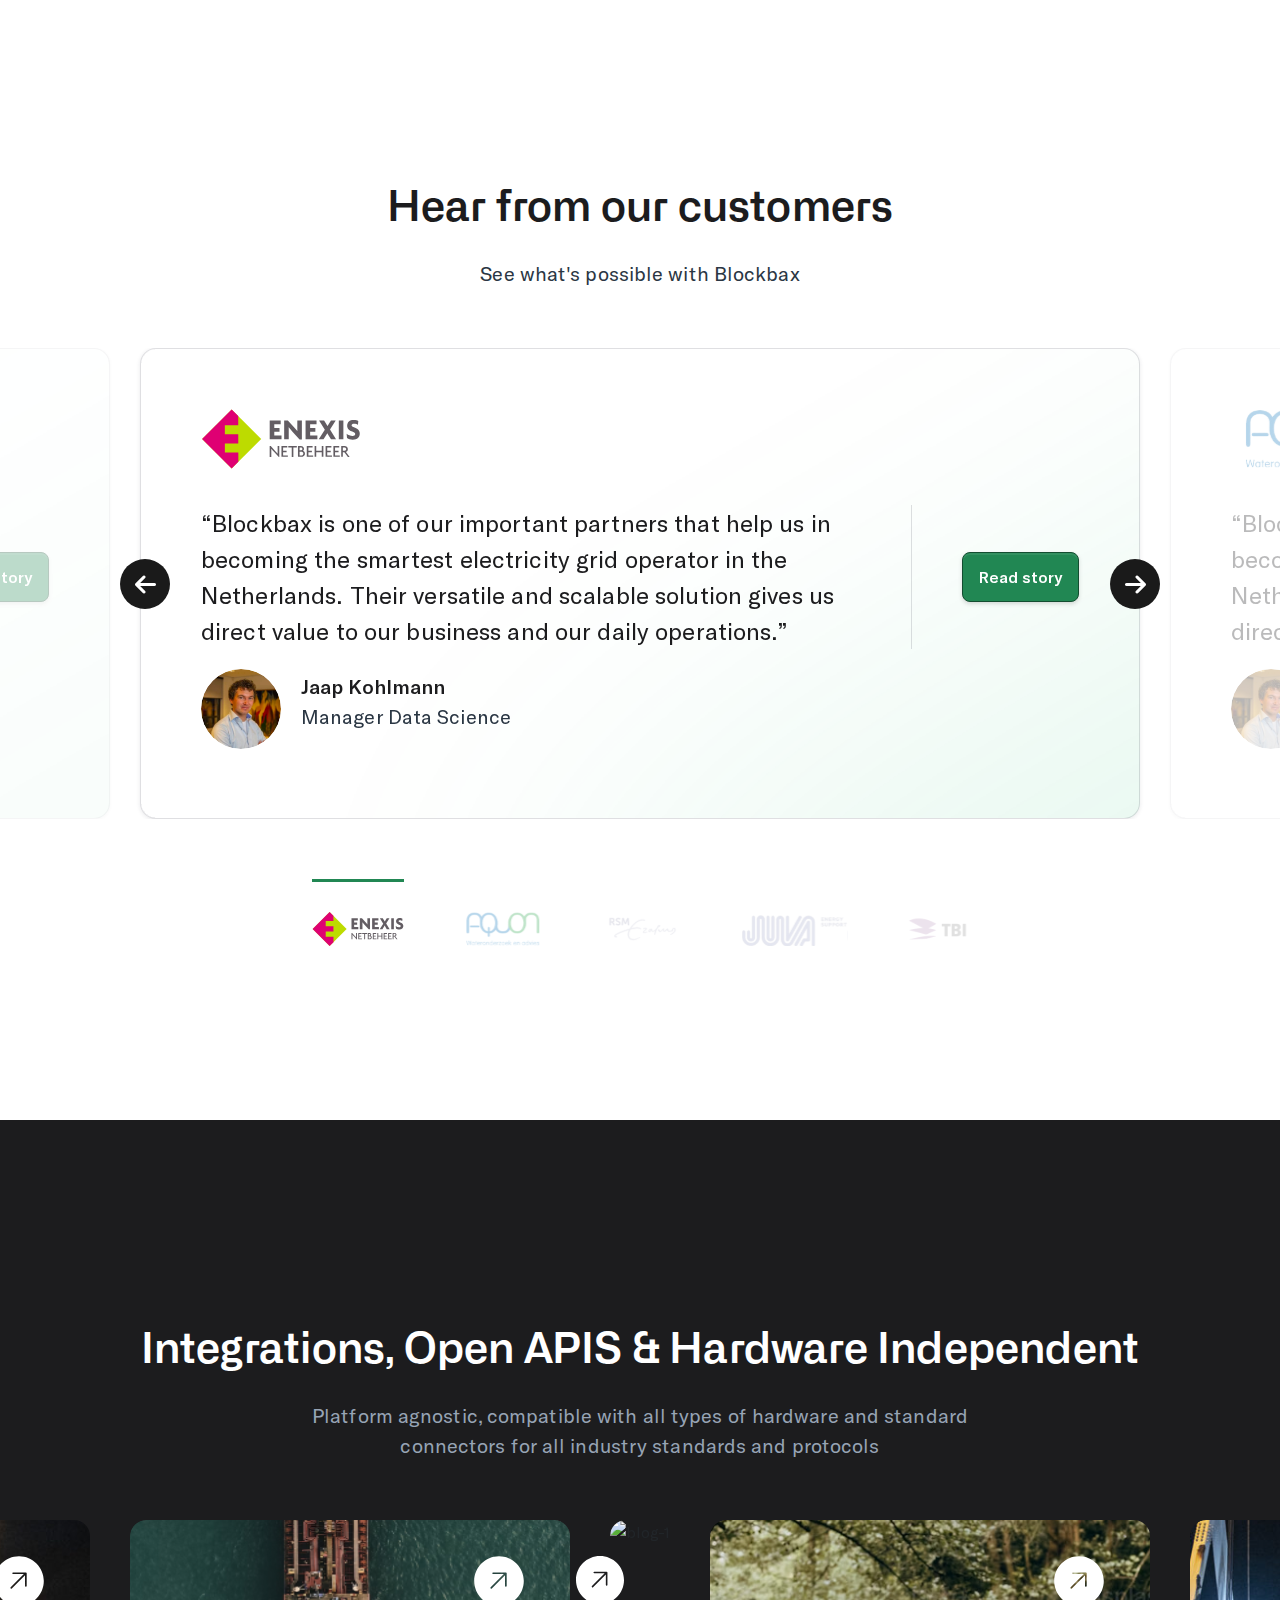
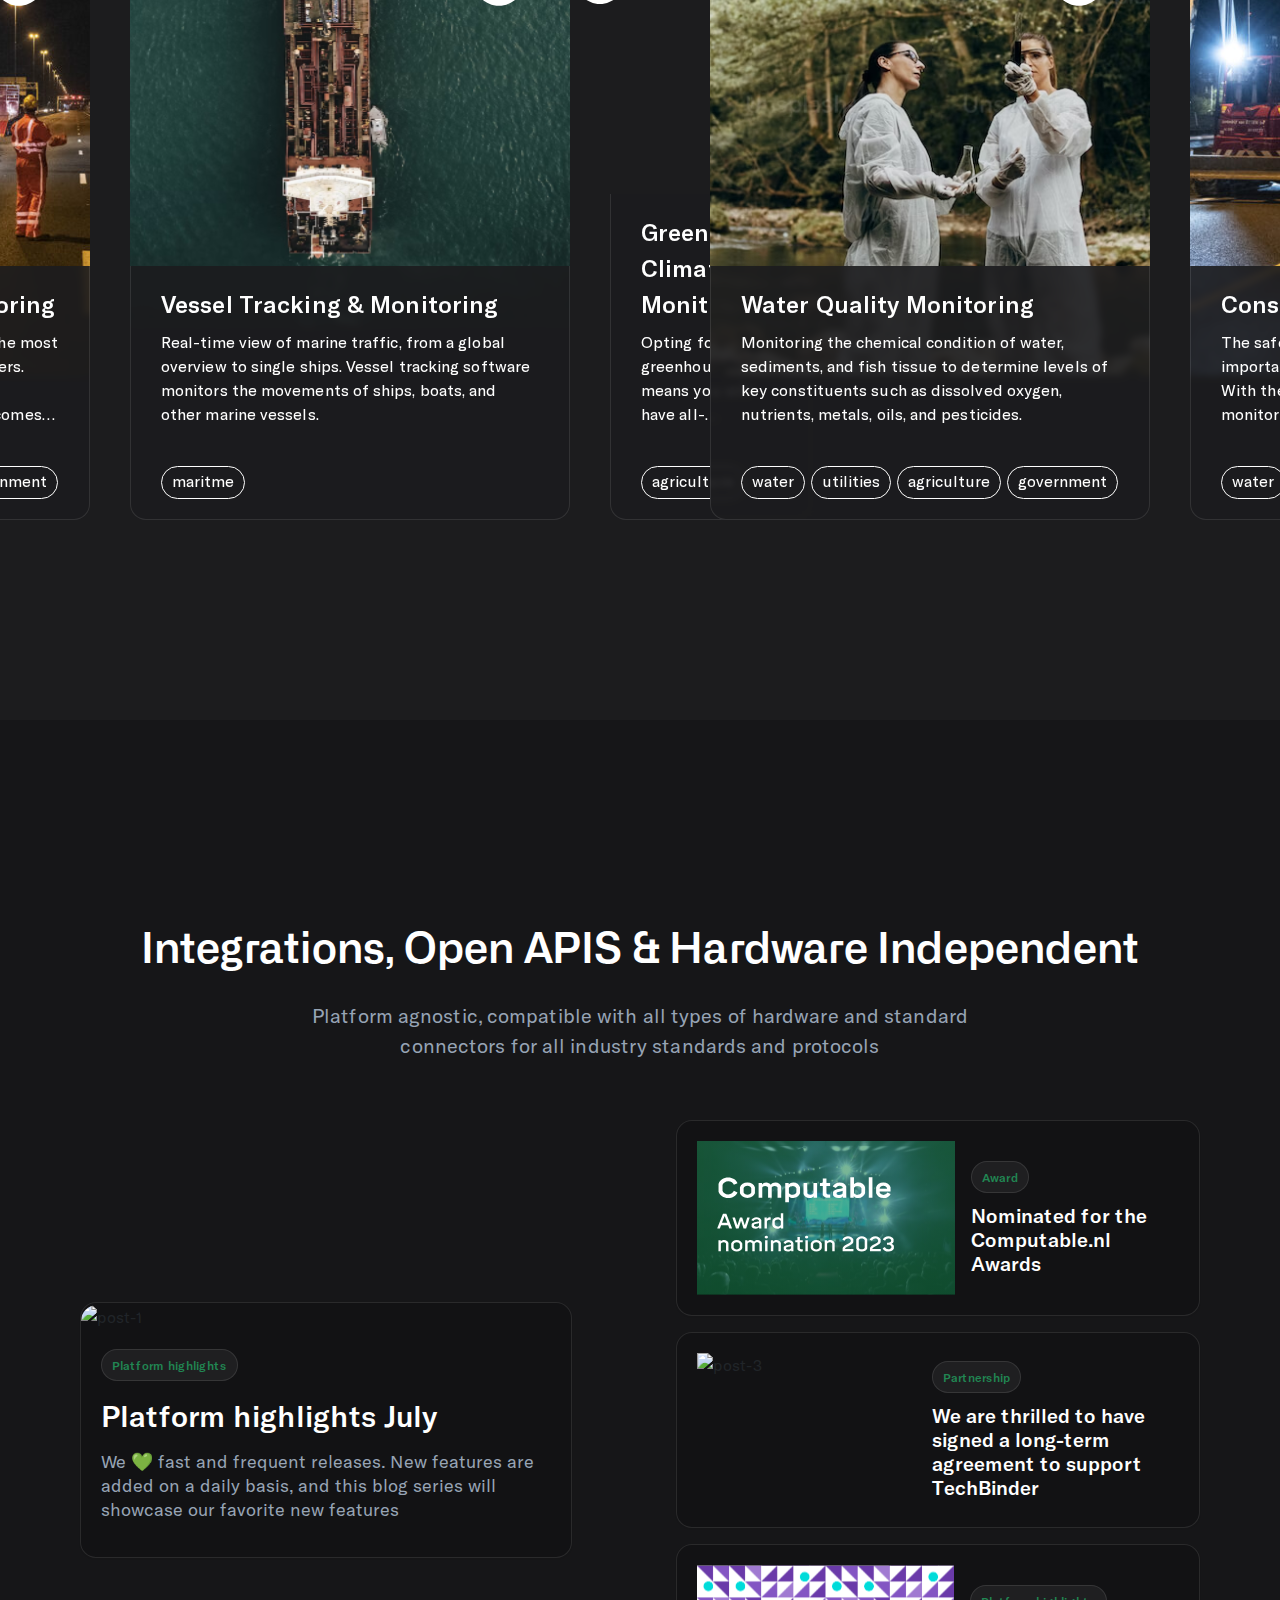
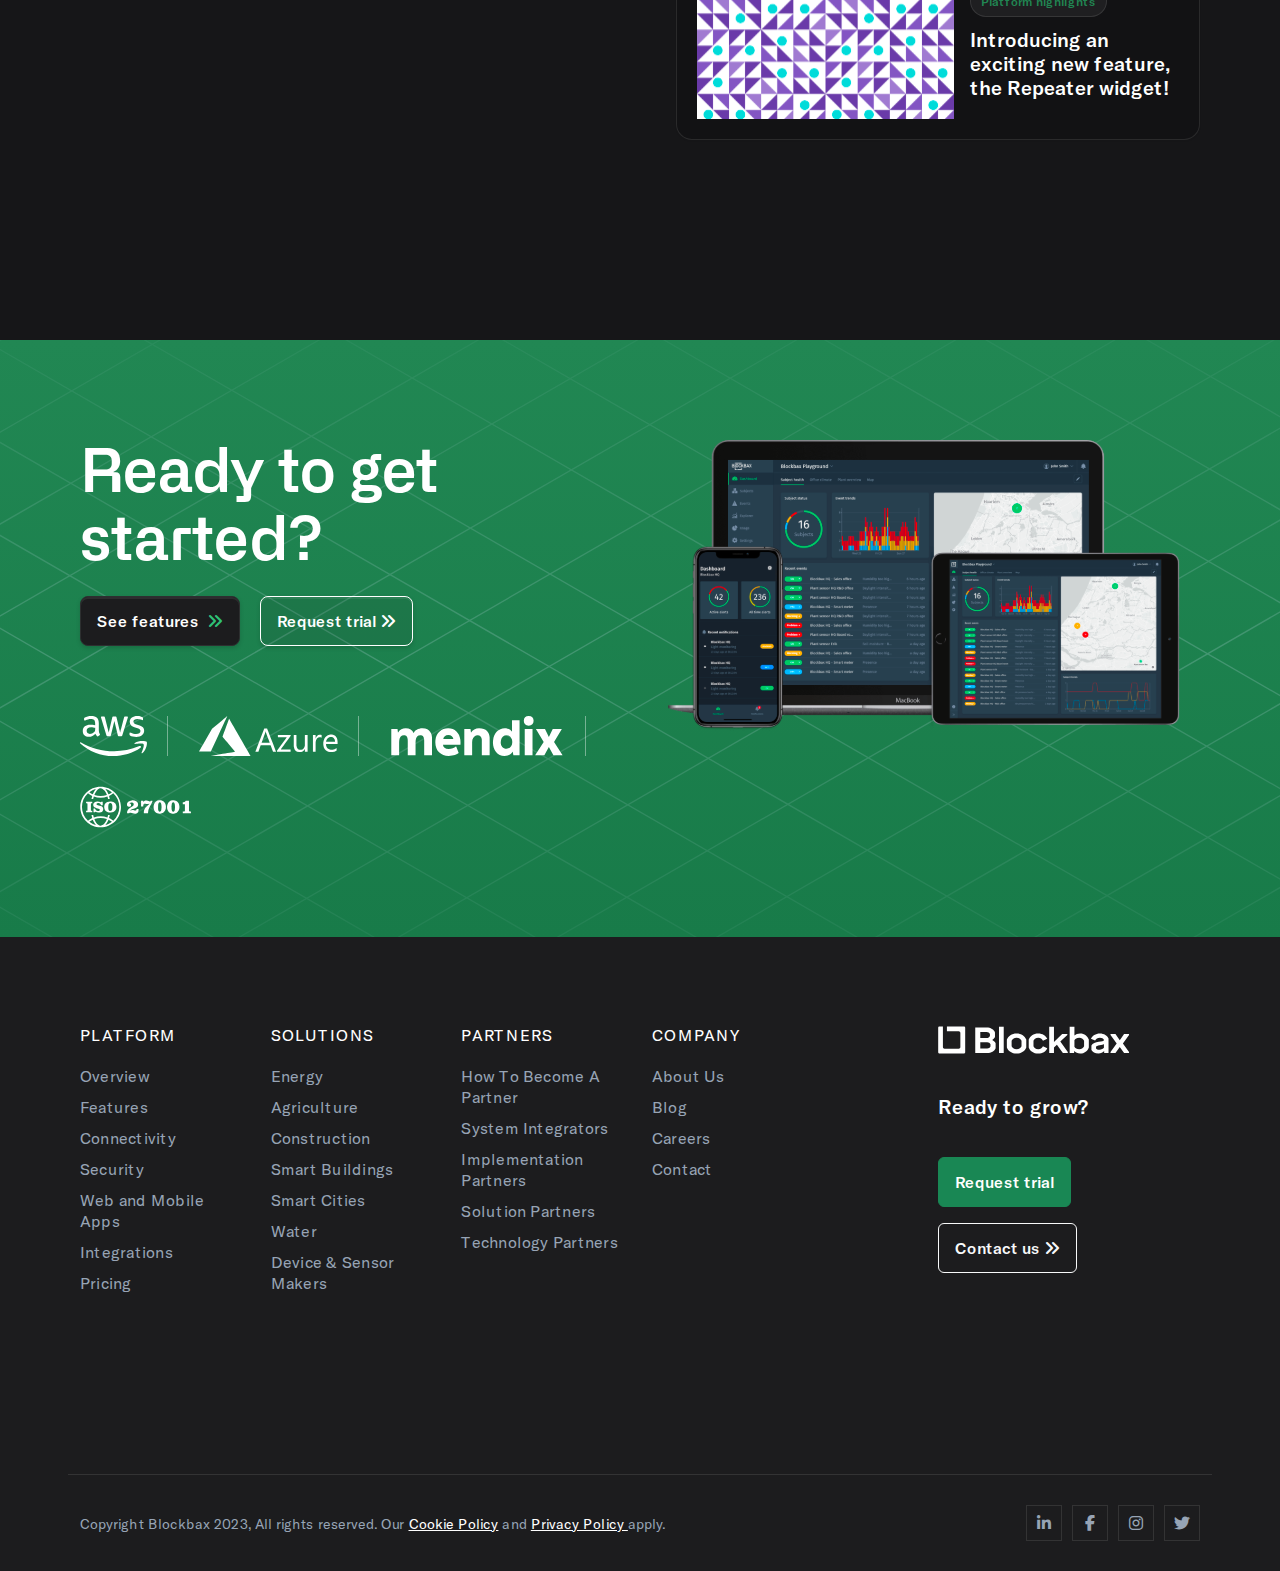
==== commit ffebe174: "bg-round div" ====
--- a/index.html
+++ b/index.html
@@ -259,7 +259,7 @@
         </header>
 
         <!-- start banner section -->
-        <div class="custom_container">
+        <div class="custom_container position-relative">
             <div class="banner_section ">
                 <h1>The Low-Code industrial IoT platform</h1>
                 <h5>Meet the new standard for modern operational visibility and control. Unify contextual and sensor
@@ -271,10 +271,11 @@
                         <i class="fa-solid fa-circle-play me-2"></i>Watch video</button>
                 </div>
             </div>
-            <video class="w-100 banner_video" loop autoplay muted controls preload="auto">
+            <video class="w-100 banner_video z-1 position-relative" loop autoplay muted controls preload="auto">
                 <source src="http://media.w3.org/2010/05/sintel/trailer.mp4" type="video/mp4">
                 <source src="http://media.w3.org/2010/05/sintel/trailer.ogv" type="video/ogg">
             </video>
+            <div class="bg-round d-none d-xl-block"></div>
         </div>
     </div>
 
--- a/assets/css/style.css
+++ b/assets/css/style.css
@@ -1013,3 +1013,16 @@
   line-height: 21px;
   letter-spacing: 0.07px;
 }
+
+.bg-round {
+  width: 583px;
+  height: 583px;
+  border-radius: 999px;
+  background: #218753;
+  opacity: 0.5;
+  filter: blur(50px);
+  position: absolute;
+  bottom: -50px;
+  right: 282px;
+  z-index: 0;
+}
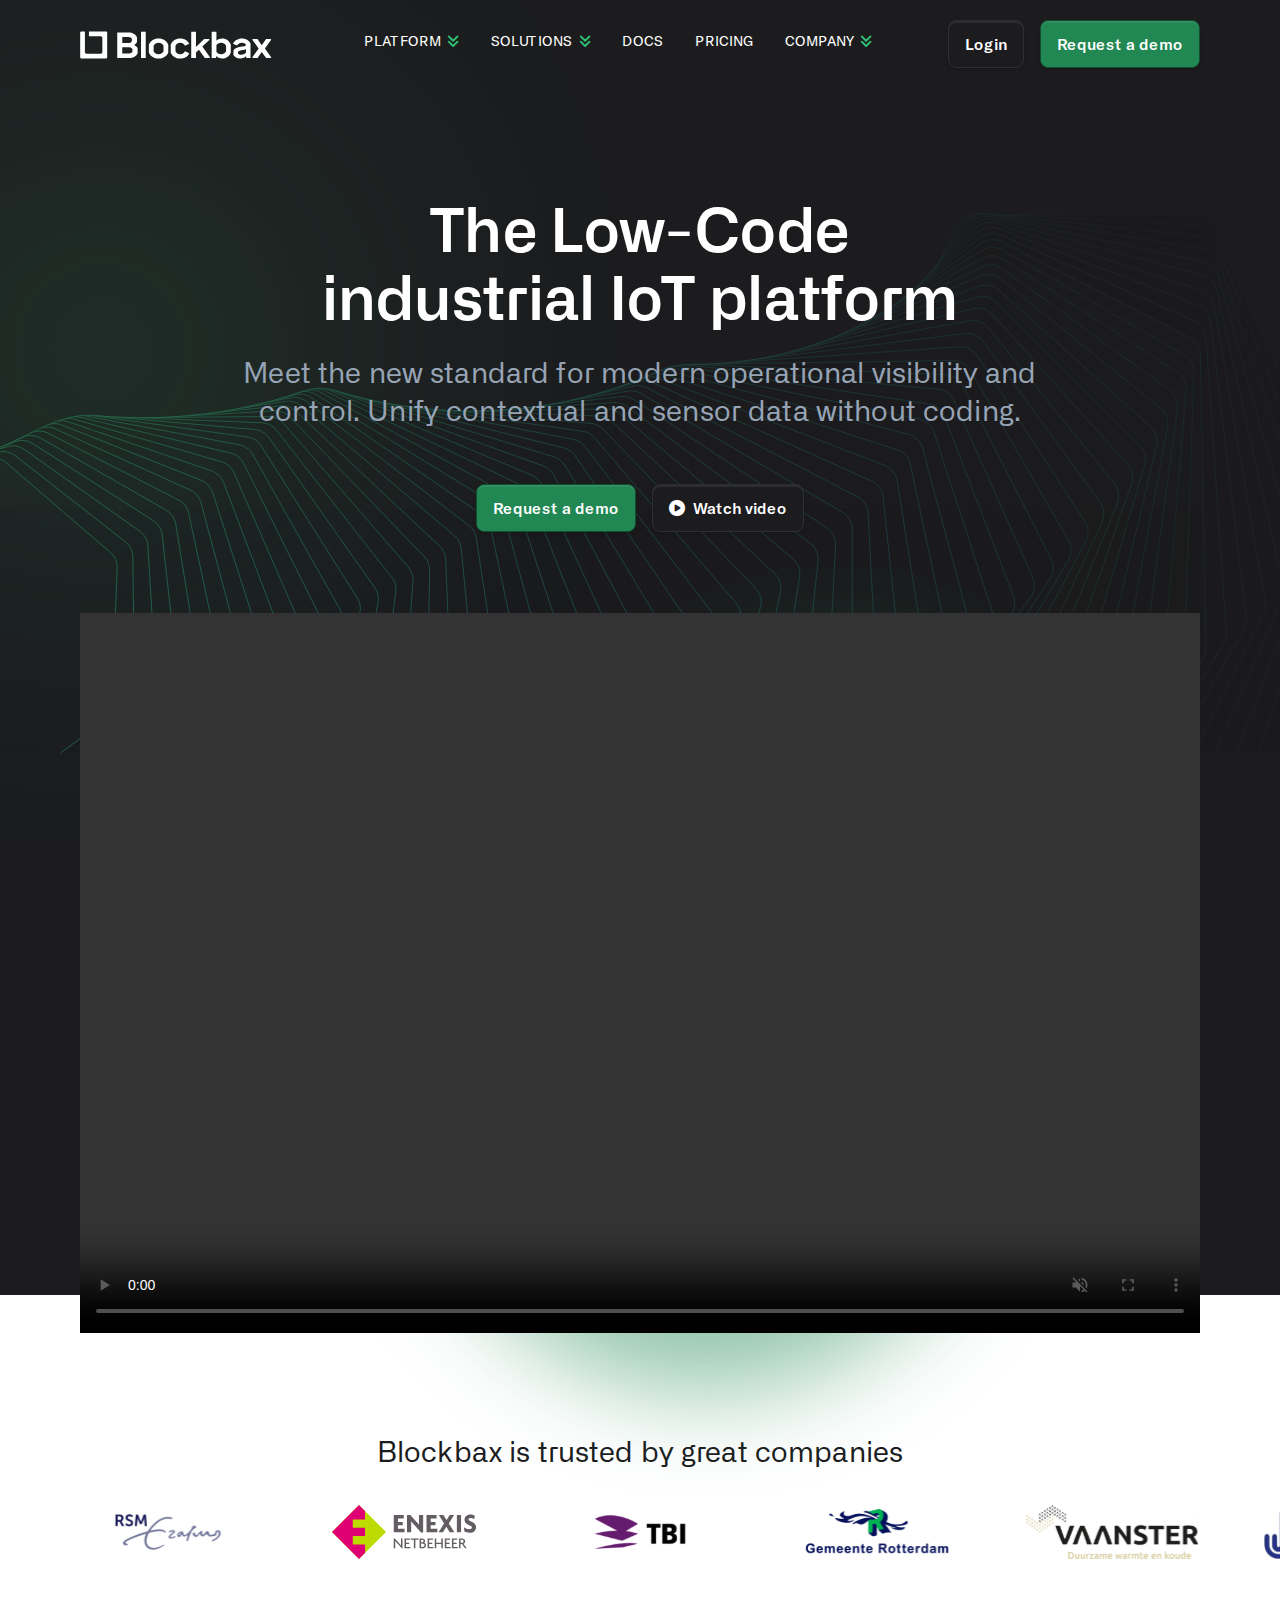
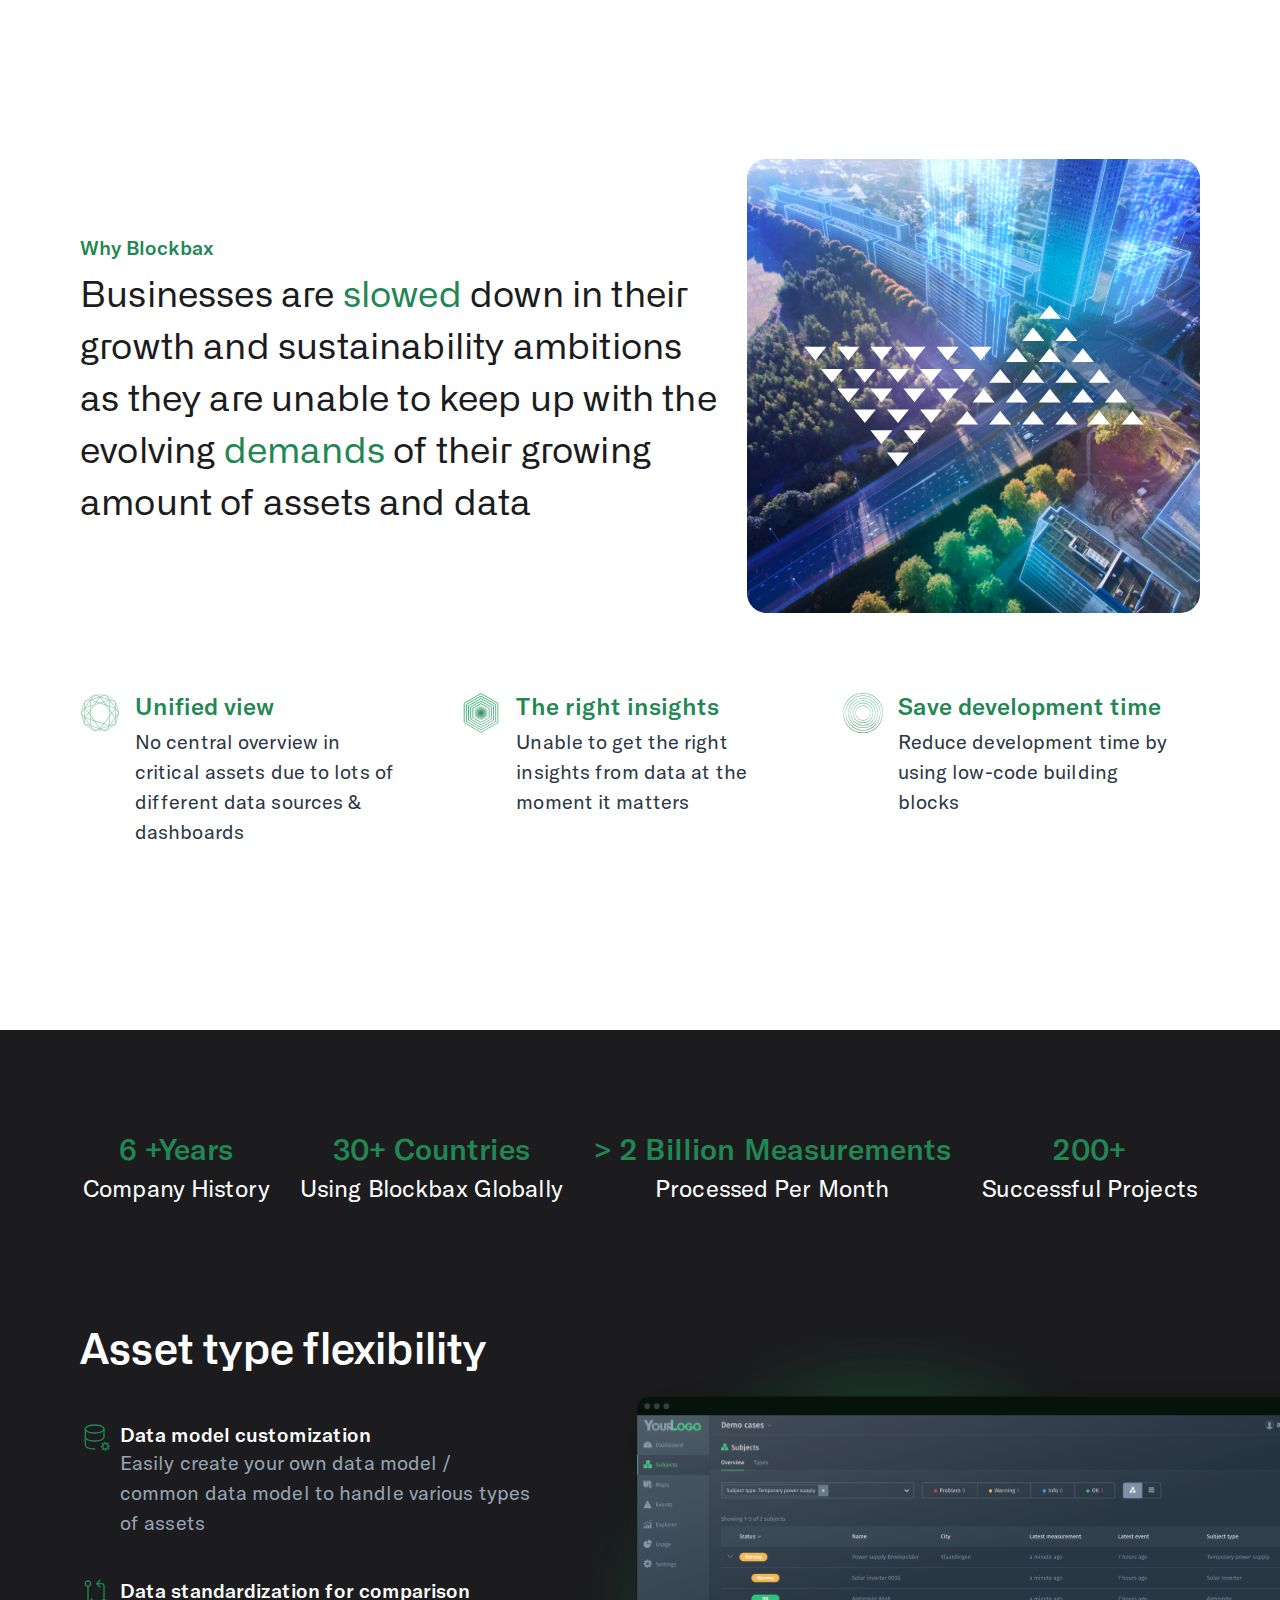
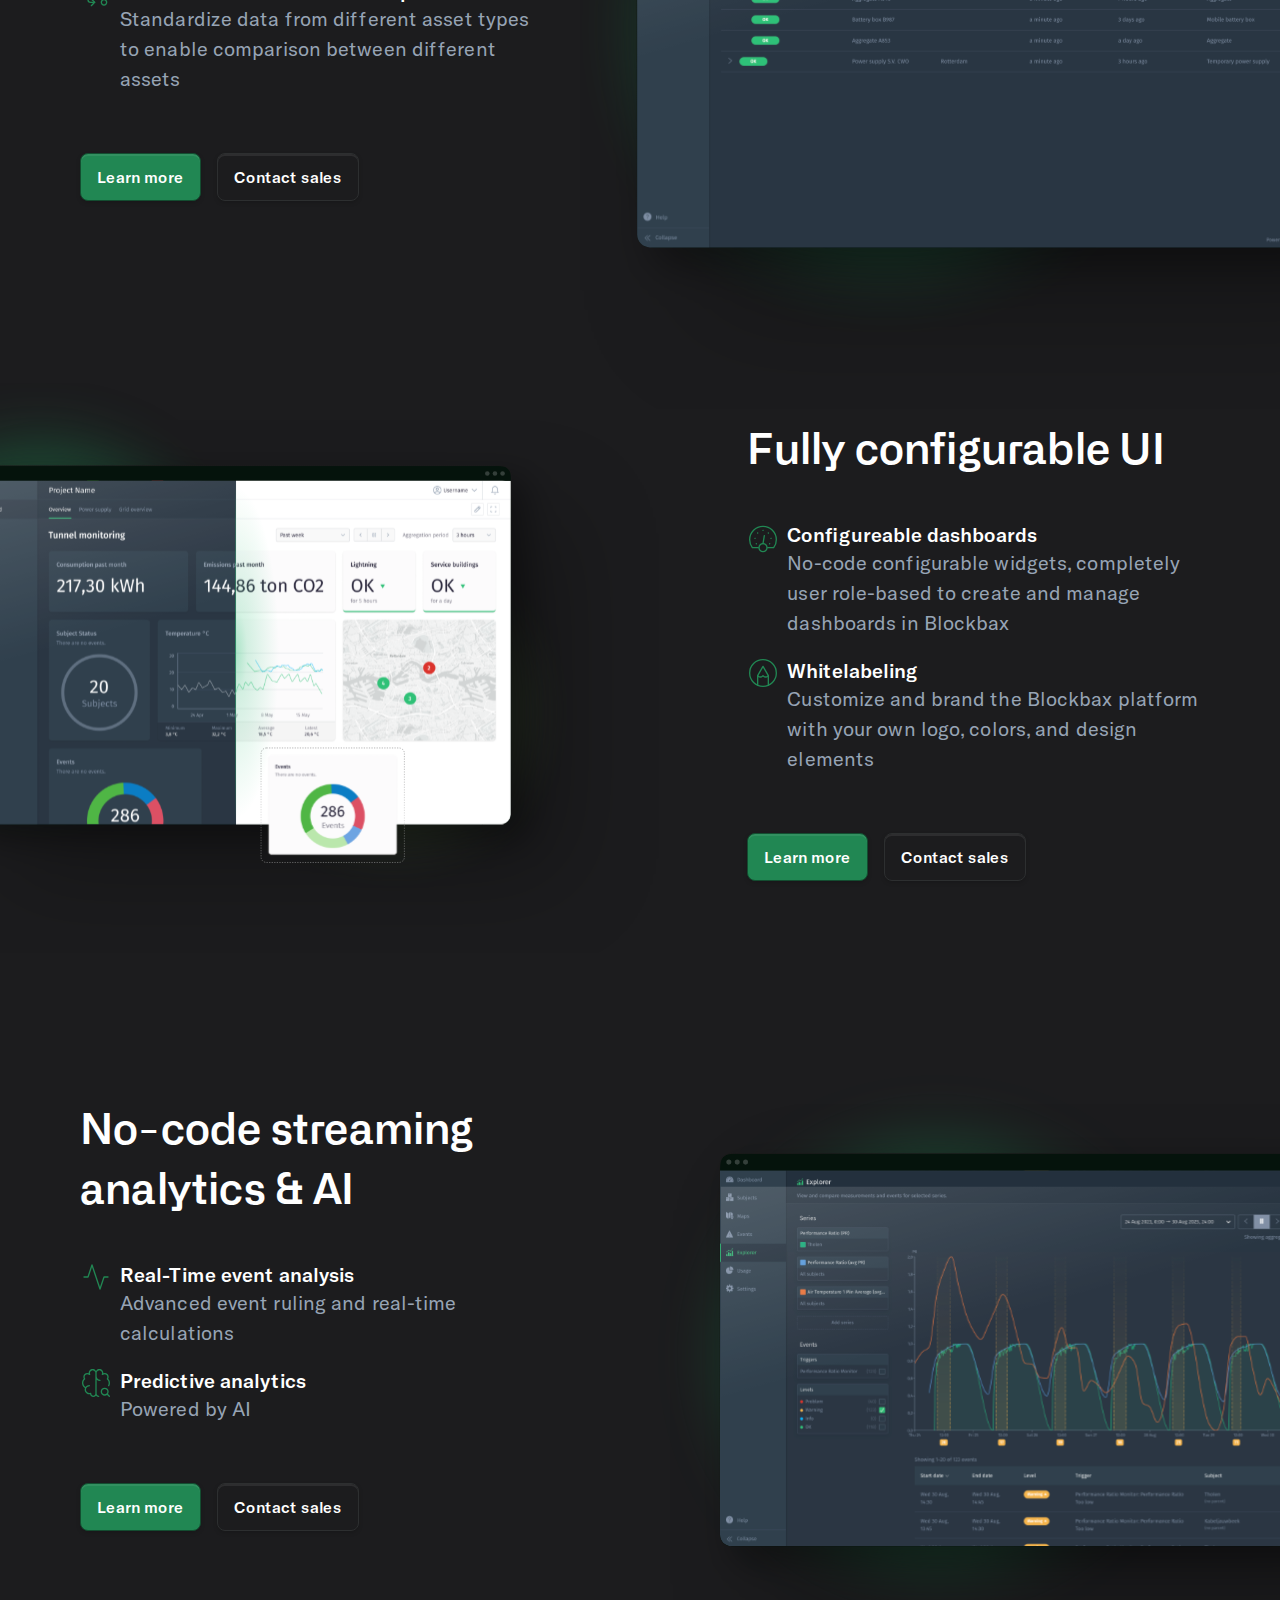
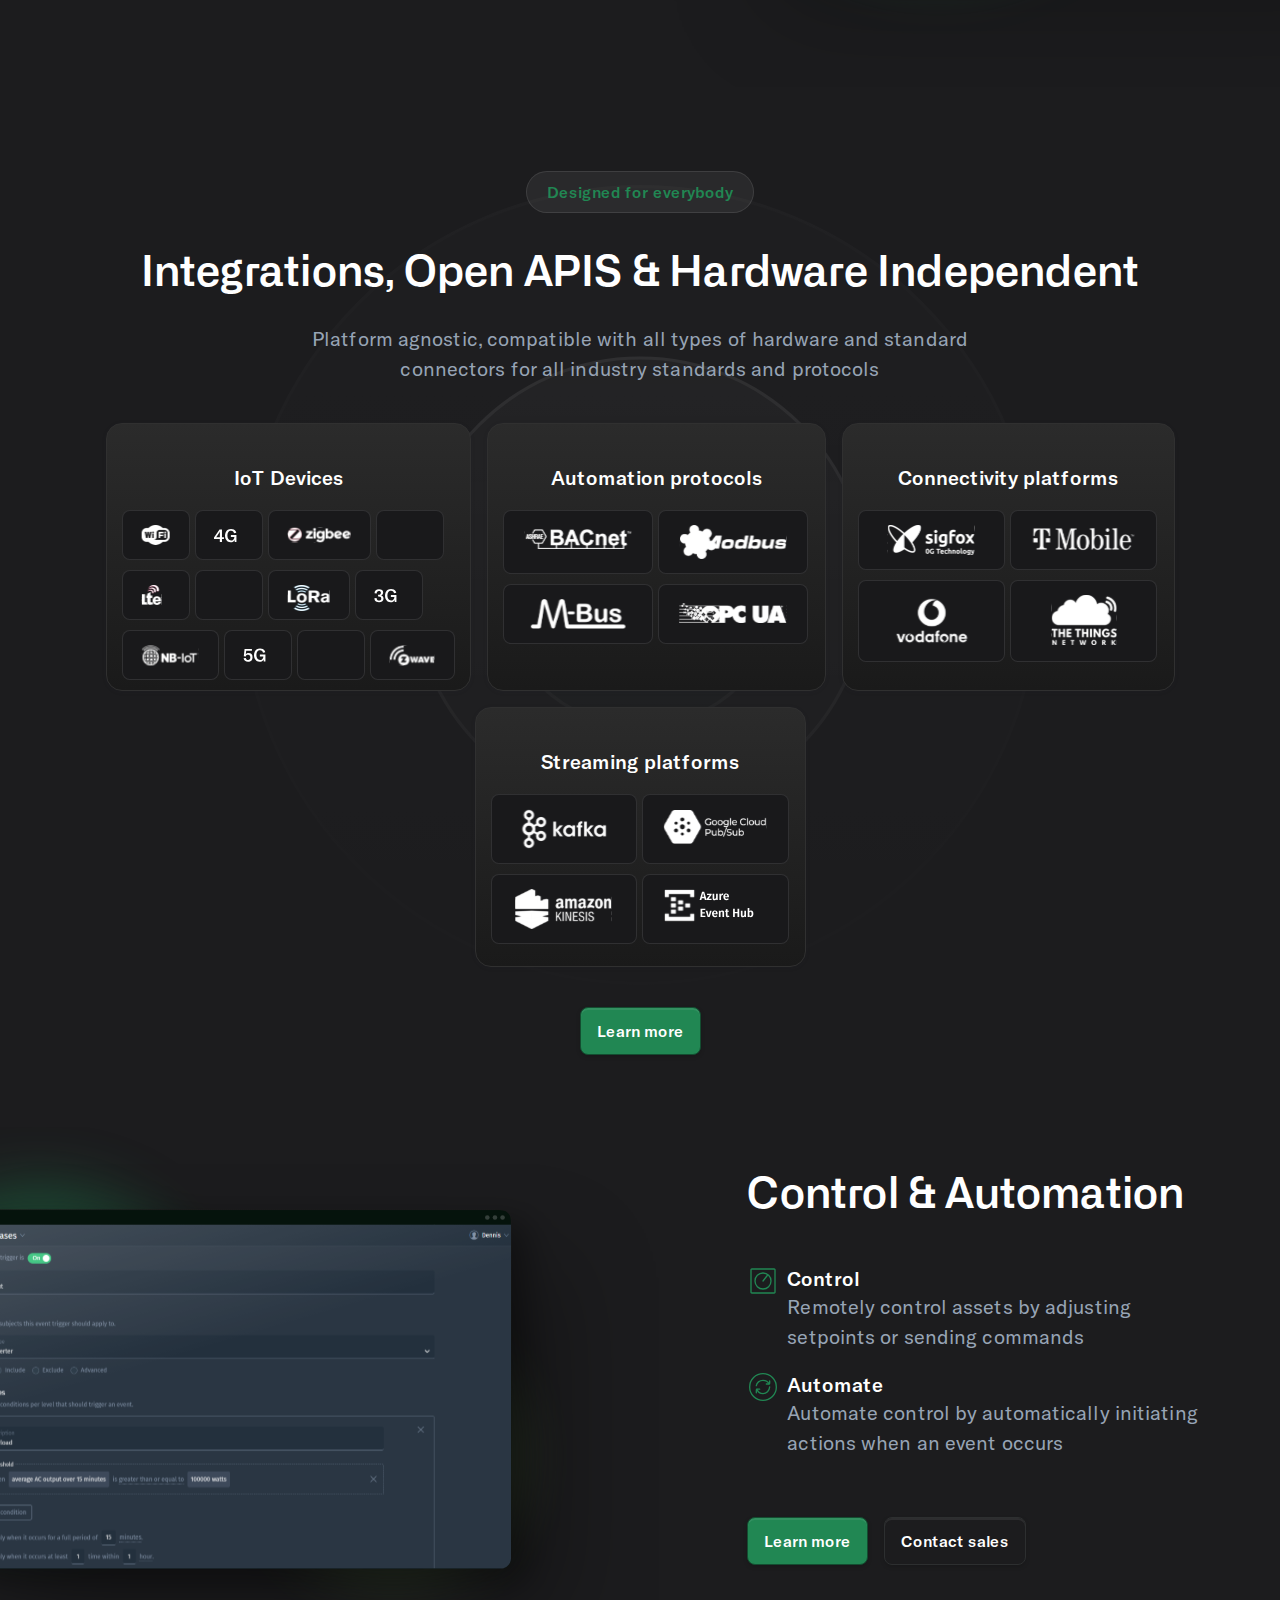
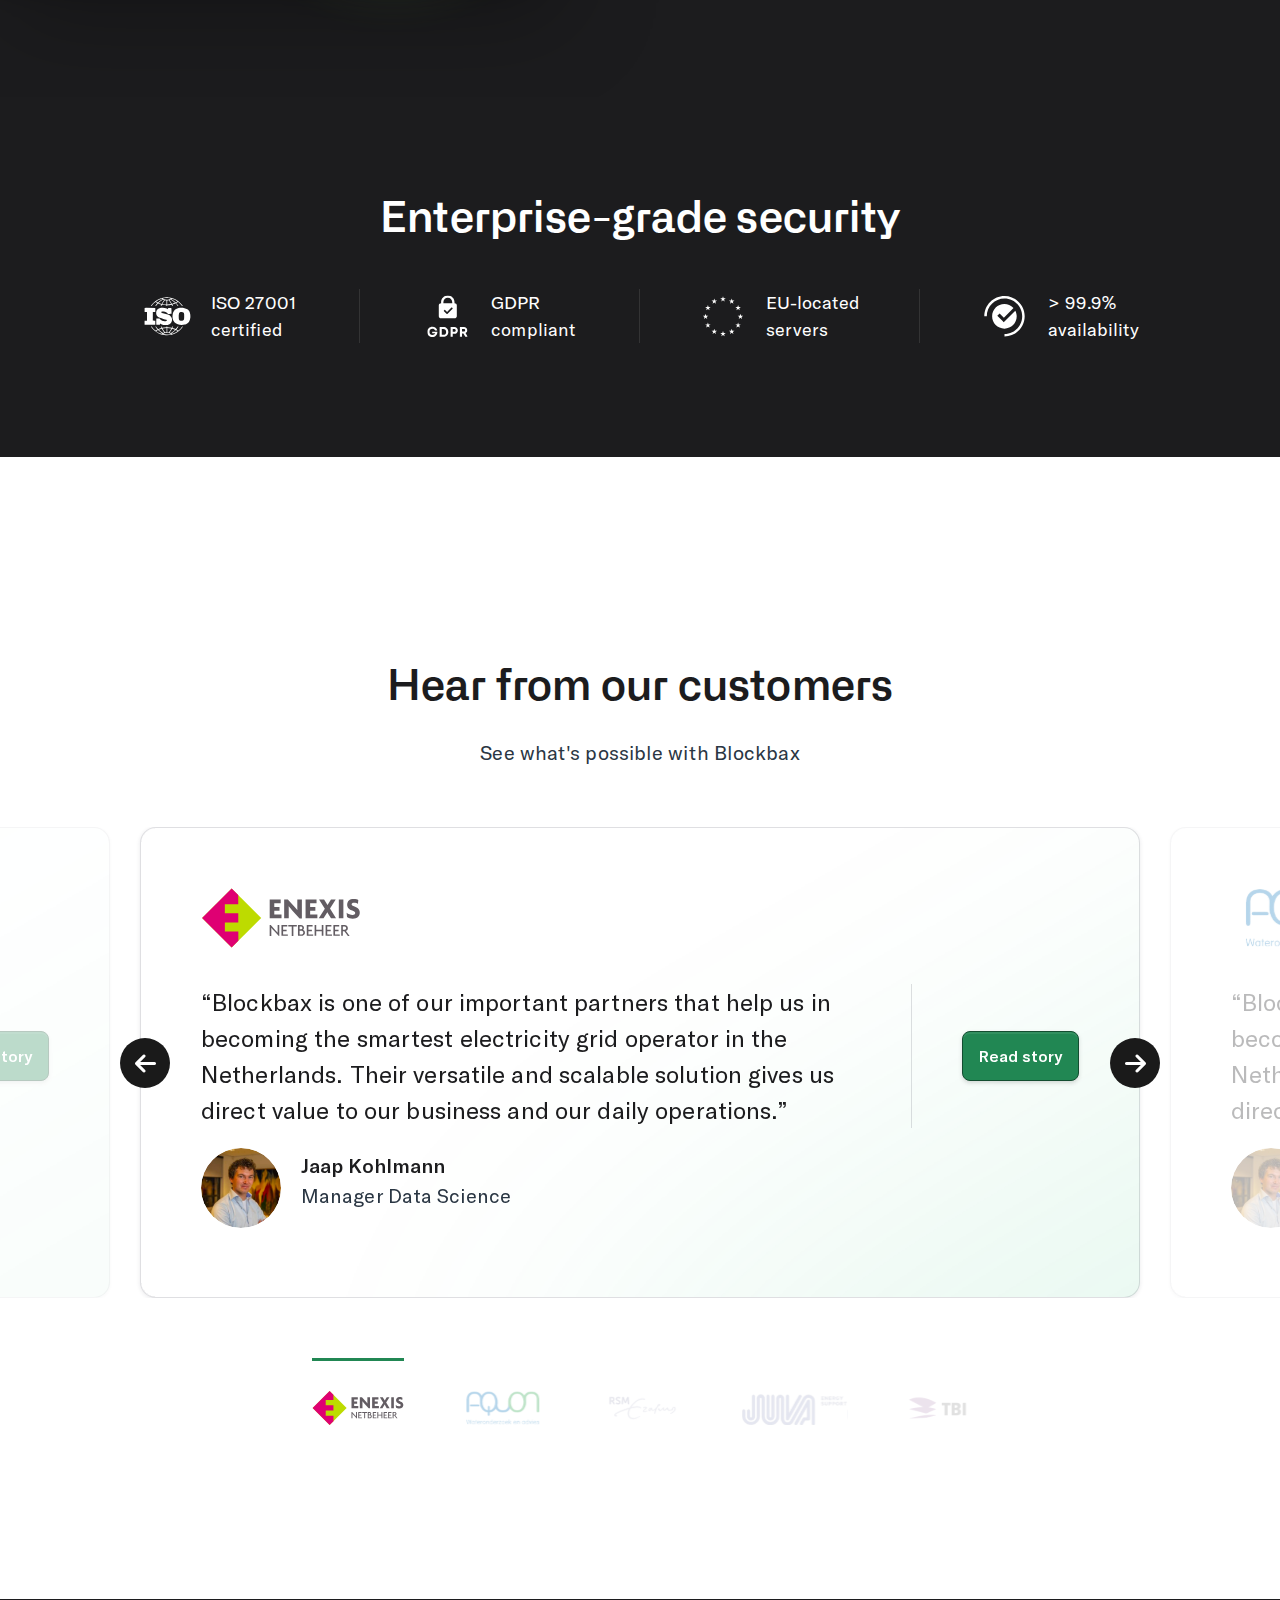
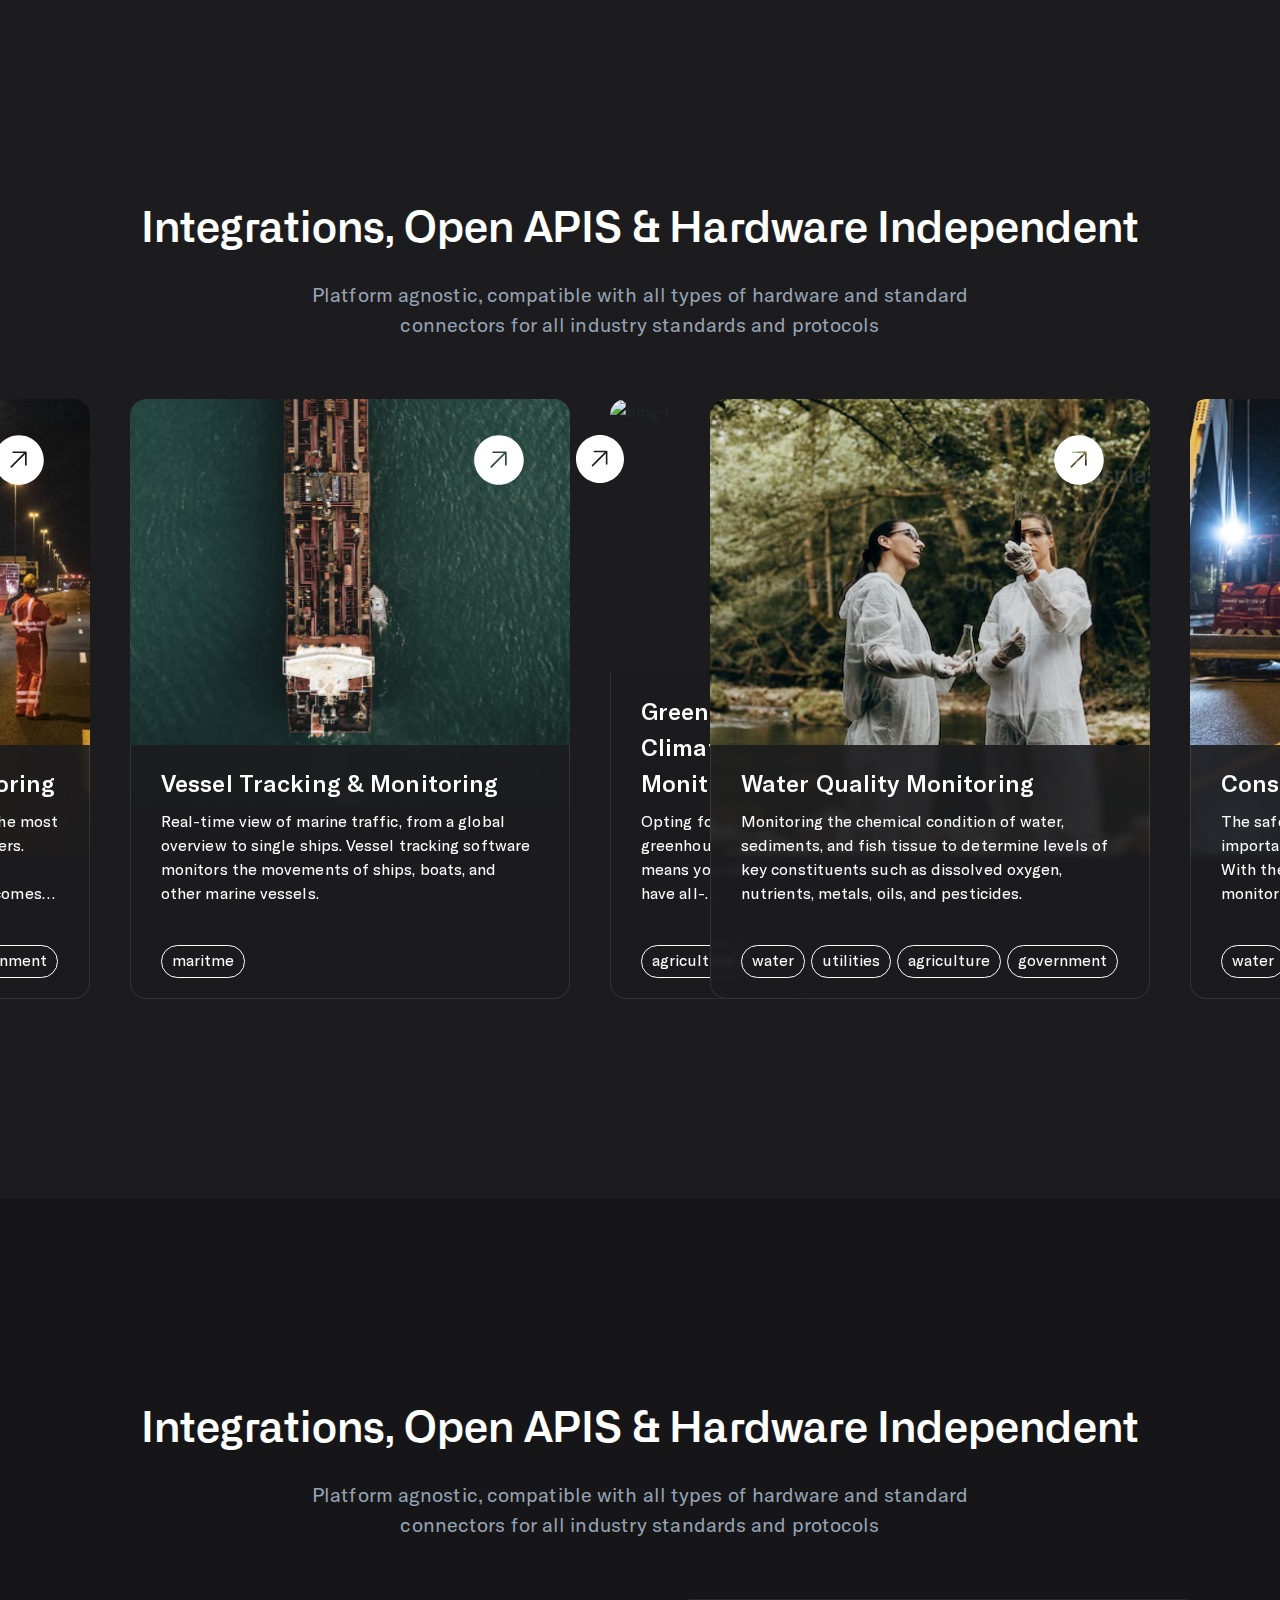
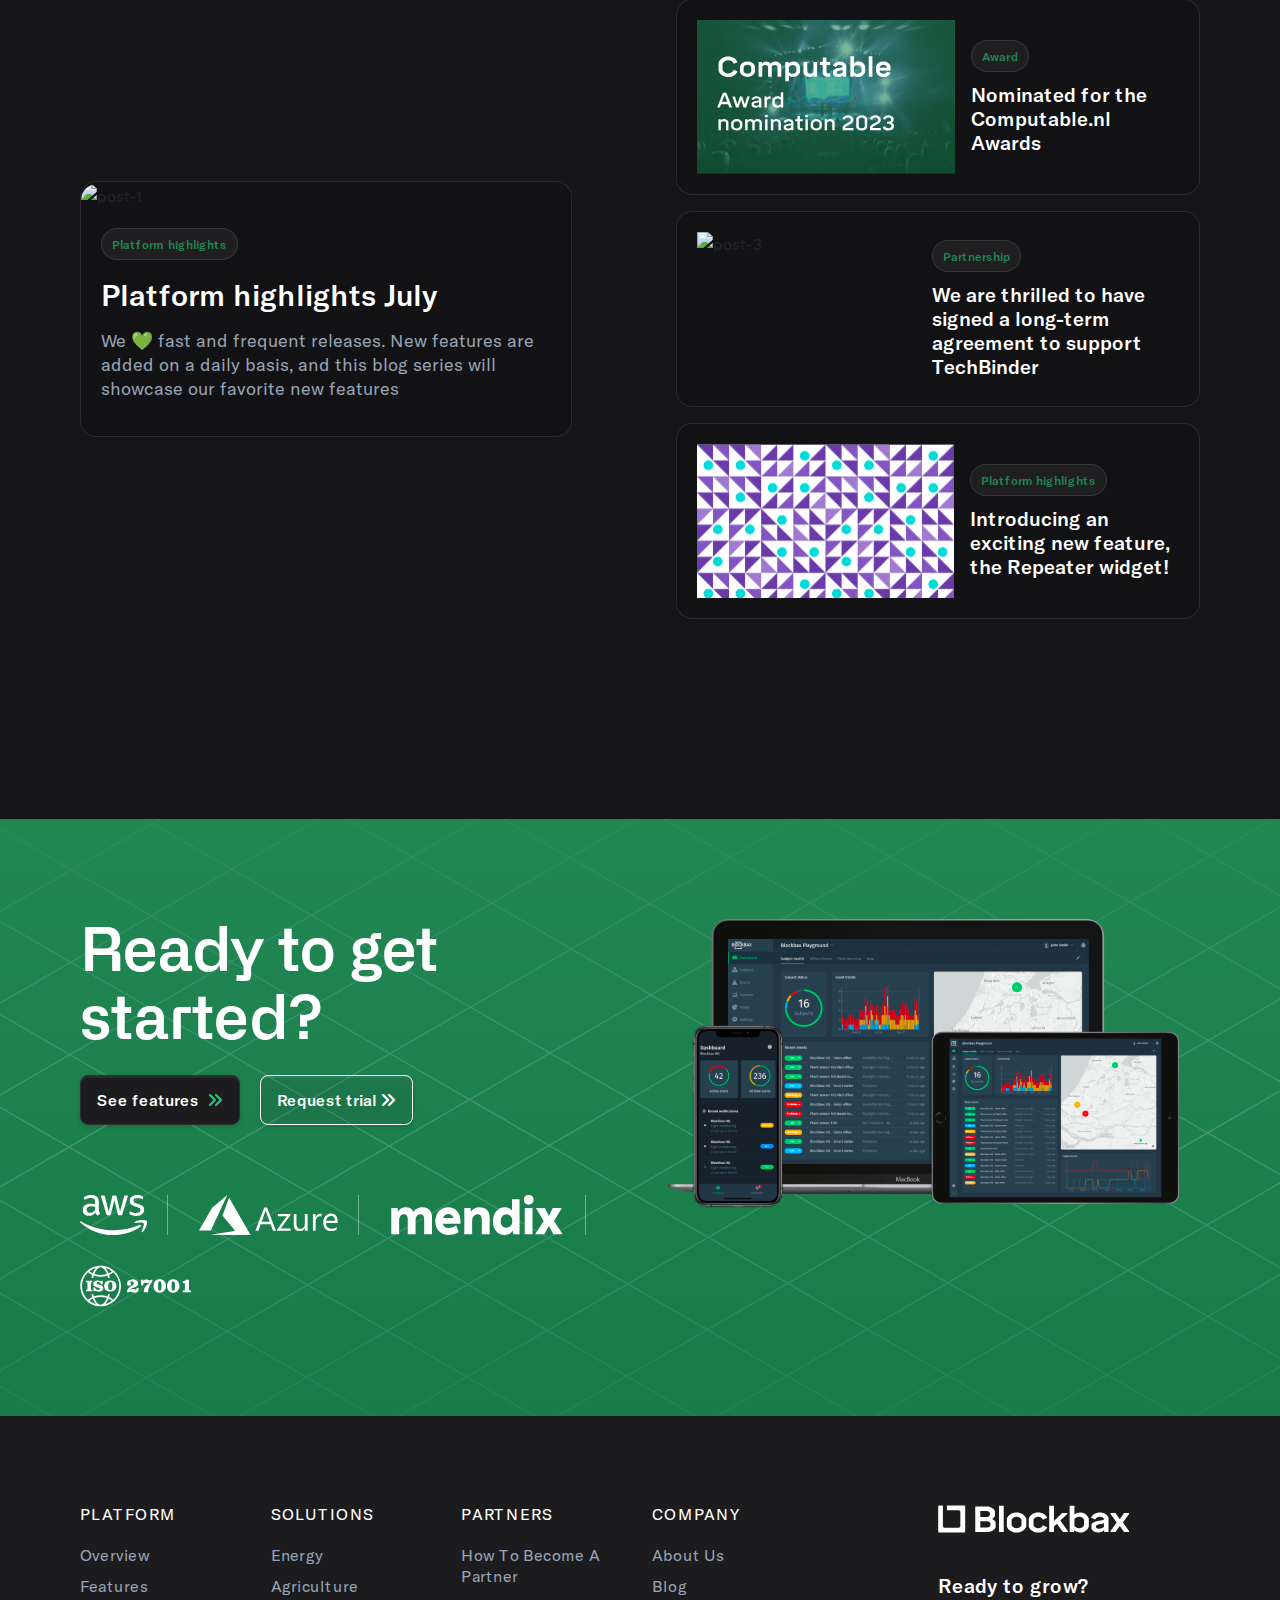
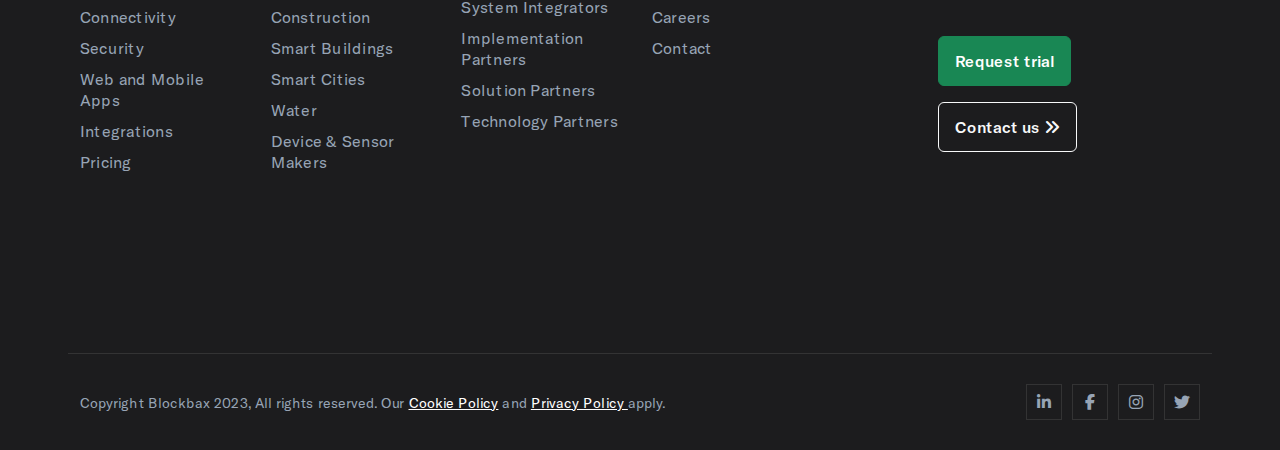
==== commit 0a5fd5f2: "add feedback changes" ====
--- a/index.html
+++ b/index.html
@@ -4,7 +4,8 @@
 <head>
     <meta charset="UTF-8">
     <meta name="viewport" content="width=device-width, initial-scale=1.0">
-    <title>BlockBax</title>
+    <title> Blockbax | The Low-Code industrial IoT platform</title>
+    <link rel="shortcut icon" href="assets/image/favicon.png" type="image/x-icon">
     <link rel="stylesheet" href="assets/css/bootstrap.min.css">
     <link rel="stylesheet" href="https://cdnjs.cloudflare.com/ajax/libs/font-awesome/6.5.1/css/all.min.css" />
     <link rel="stylesheet" href="assets/css/slick.css">
@@ -33,7 +34,7 @@
                         <div id="sidebar"></div>
                     </button>
                     <div class="collapse navbar-collapse" id="navbarSupportedContent">
-                        <ul class="navbar-nav mx-auto mb-2 mb-lg-0">
+                        <ul class="navbar-nav mx-auto mb-4 mb-lg-2 mb-lg-0">
                             <li class="nav-item dropdown">
                                 <a class="nav-link dropdown-toggle" href="#" role="button" data-bs-toggle="dropdown"
                                     aria-expanded="false">
@@ -362,10 +363,10 @@
 
     <!-- start black theme section -->
     <div class="bg_black">
-        <div class="custom_container">
-            <div class="py_100">
+        <div class="long_container">
+            <div class="py_100 pb-0">
                 <!-- row row-gap-4 -->
-                <div class="counter d-flex justify-content-around row-gap-4">
+                <div class="counter d-flex justify-content-around gap-4">
                     <!-- <div class="col-lg-3 col-sm-6"> -->
                     <div class="counter_section text-center">
                         <h3>6 +Years</h3>
@@ -400,8 +401,8 @@
                 </div>
                 <div class="py_281">
                     <div class="row align-items-center">
-                        <div class="col-xl-5 col-lg-6">
-                            <div class="common_section">
+                        <div class="col-xl-5 col-lg-6 ">
+                            <div class="common_section ps-3 ps-xl-0 position-relative">
                                 <h2 class="text_white mb_40">Asset type flexibility</h2>
                                 <div class="common-box d-flex align-items-start gap-2 mb_40">
                                     <img src="assets/image/icon-4.svg" alt="icon_4">
@@ -440,8 +441,8 @@
                 </div>
                 <div class="py_281">
                     <div class="row align-items-center">
-                        <div class="col-xl-5 col-lg-7 offset-lg-5 offset-xl-7">
-                            <div class="common_section">
+                        <div class="col-xl-5 col-lg-7 offset-lg-5 offset-xl-7 ">
+                            <div class="common_section ps-3 ps-xl-0 position-relative">
                                 <h2 class="text_white mb_40">Fully configurable UI</h2>
                                 <div class="common-box d-flex align-items-start gap-2 mb_20">
                                     <img src="assets/image/icon-6.svg" alt="icon_6">
@@ -476,8 +477,8 @@
                 </div>
                 <div class="py_281">
                     <div class="row align-items-center">
-                        <div class="col-xl-5 col-lg-6">
-                            <div class="common_section">
+                        <div class="col-xl-5 col-lg-6 ">
+                            <div class="common_section ps-3 ps-xl-0 position-relative">
                                 <h2 class="text_white mb_40">No-code streaming <br class="d-none d-lg-block" />
                                     analytics & AI</h2>
                                 <div class="common-box d-flex align-items-start gap-2 mb_20">
@@ -643,8 +644,8 @@
                 </div>
                 <div class="py_281">
                     <div class="row align-items-center">
-                        <div class="col-xl-5 col-lg-7 offset-lg-5 offset-xl-7">
-                            <div class="common_section">
+                        <div class="col-xl-5 col-lg-7 offset-lg-5 offset-xl-7 ">
+                            <div class="common_section ps-3 ps-xl-0 position-relative">
                                 <h2 class="text_white mb_40">Control & Automation</h2>
                                 <div class="common-box d-flex align-items-start gap-2 mb_20">
                                     <img src="assets/image/icon-10.svg" alt="icon_10">
--- a/assets/css/style.css
+++ b/assets/css/style.css
@@ -8,6 +8,7 @@
   font-family: "GT America Regular";
 }
 
+.long_container ,
 .custom_container {
   padding: 0px 80px;
 }
@@ -69,6 +70,12 @@
 
 .header_wrap .dropdown-toggle::after {
   display: none;
+}
+.header_wrap .dropdown-toggle .fa-angles-down {
+  transition: all ease 0.2s;
+}
+.header_wrap .dropdown-toggle.show .fa-angles-down {
+  transform: rotate(180deg);
 }
 
 .header_wrap .header_menu1 {
@@ -251,7 +258,7 @@
 }
 
 .icon_box {
-  margin-left: 10px;
+  margin: 0px 30px 0px 15px;
 }
 
 .icon_box h4 {
@@ -305,7 +312,7 @@
 
 /* start flexibility css */
 .py_281 {
-  padding: 281px 0px;
+  padding: 180px 0px;
 }
 
 .browser_img1 img {
@@ -357,13 +364,13 @@
 
 /* start designed css */
 .bg_img_circle {
-  padding: 73px 0px 127px;
+  padding: 73px 0px 0px;
 }
 
 .circle_background {
   background-image: url(../../assets/image/circle.svg);
   width: 100%;
-  min-height: 800px;
+  min-height: 890px;
   background-repeat: no-repeat;
   background-position: center;
   padding-top: 57px;
@@ -455,11 +462,11 @@
 }
 
 .logo_box_section {
-  gap: 20px;
+  gap: 16px;
 }
 
 .py_214 {
-  padding: 214px 0px;
+  padding: 114px 0px;
 }
 
 .enterprise_box .row-line {
--- a/assets/css/media.css
+++ b/assets/css/media.css
@@ -17,12 +17,16 @@
       (max-width:1199px)
 ------------------------------ */
 @media only screen and (max-width: 1199px) {
+  .long_container {
+    padding: 0px 0px;
+  }
   .custom_container {
     padding: 0px 16px;
   }
 
   .py_281 {
-    padding: 60px 0px;
+    padding: 80px 0px;
+    overflow-x: hidden;
   }
 
   .browser_img1 img,
@@ -65,7 +69,7 @@
 
   .review-card {
     margin: 0px 15px 0px;
-    padding: 30px;
+    padding: 34px;
   }
 
   .review-card .main_text {
@@ -93,7 +97,7 @@
     max-width: 800px;
   }
   .py_281 {
-    padding: 200px 0px;
+    padding: 150px 0px;
   }
 }
 /* --------------------------------------- 
@@ -105,7 +109,7 @@
     max-width: 700px;
   }
   .py_281 {
-    padding: 200px 0px;
+    padding: 110px 0px;
   }
 }
 
@@ -157,6 +161,11 @@
     padding: 20px 6px;
     background-color: #1c1c1e;
     margin-top: 16px;
+    height: 100%;
+  }
+
+  .icon_box {
+    margin: 0px 0px 0px 10px;
   }
 
   .header_wrap .navbar-expand-lg .navbar-nav .nav-link {
@@ -172,8 +181,27 @@
     transform: none;
     margin-top: 10px;
     padding: 20px;
-    max-height: 250px;
+  }
+  .header_wrap .dropdown-menu.header_menu1 .row{
+    max-height: 266px;
     overflow-y: auto;
+  }
+
+  .header_wrap .dropdown-menu.header_menu1 .row::-webkit-scrollbar-track {
+    border-radius: 10px;
+    margin-right: 5px;
+  }
+
+  .header_wrap .dropdown-menu.header_menu1 .row::-webkit-scrollbar {
+    width: 6px;
+    margin-right: 5px;
+    /* background-color: transparent; */
+  }
+
+  .header_wrap .dropdown-menu.header_menu1 .row::-webkit-scrollbar-thumb {
+    border-radius: 10px;
+    -webkit-box-shadow: inset 0 0 6px #218753;
+    background-color: #218753;
   }
 
   .header_wrap .header_menu2 {
@@ -183,7 +211,7 @@
   .header_wrap .navbar-nav {
     display: flex;
     flex-direction: column;
-    gap: 16px;
+    gap: 20px;
   }
 
   #toggle {
@@ -278,7 +306,7 @@
   }
 
   .review_box {
-    padding: 100px 16px;
+    padding: 100px 0px;
   }
 
   .integrations_box,
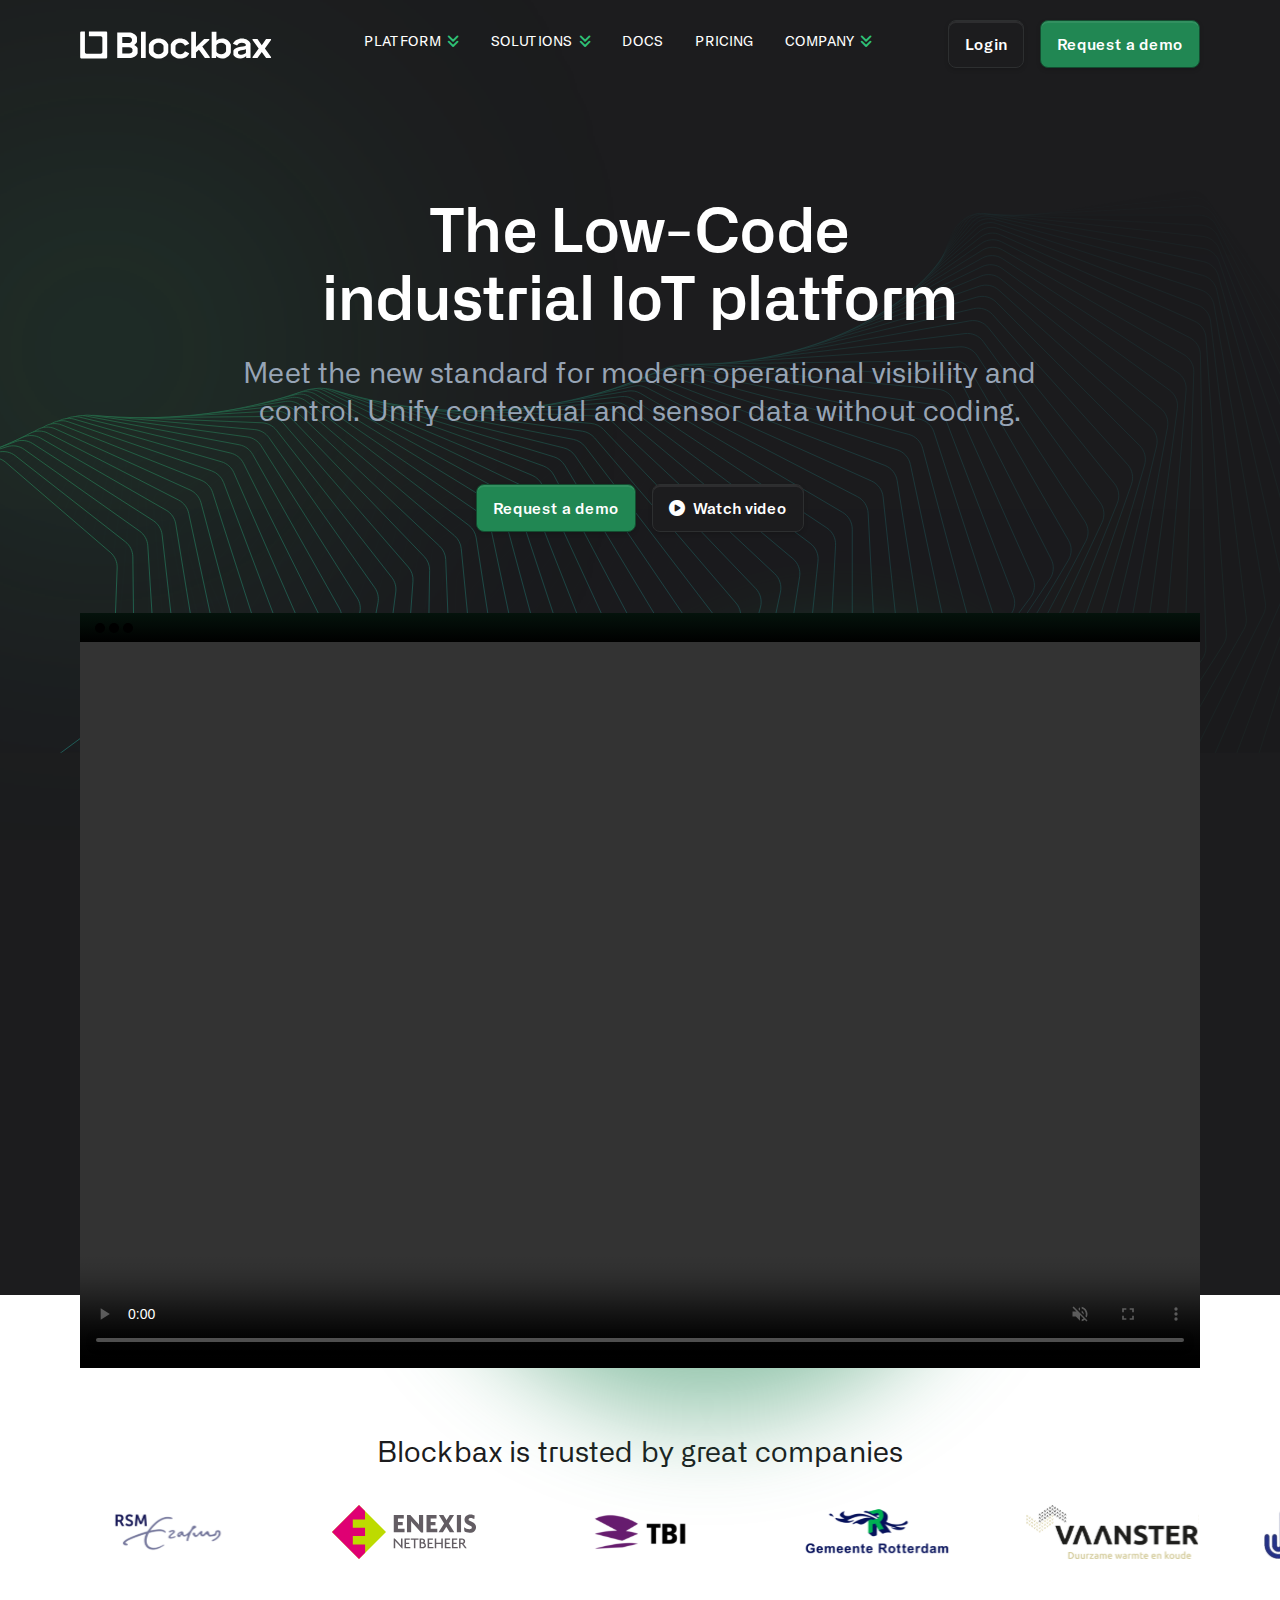
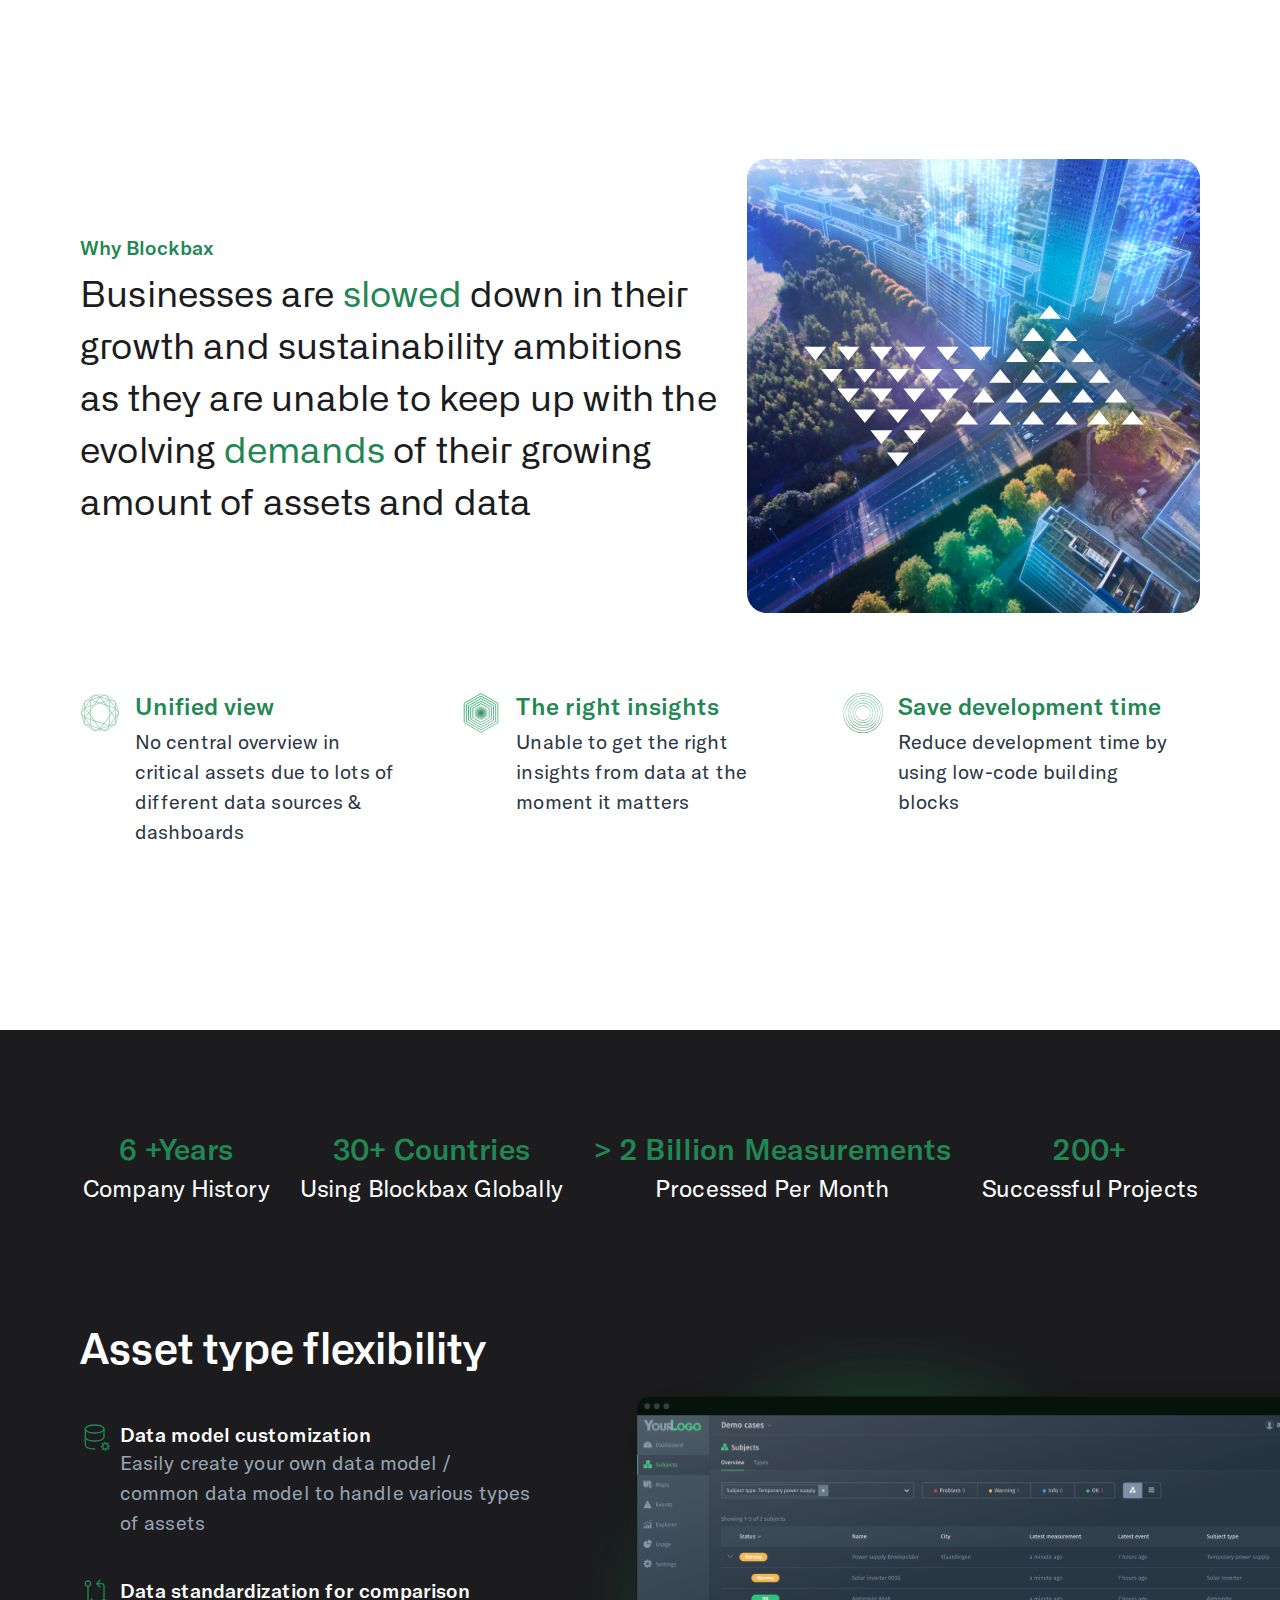
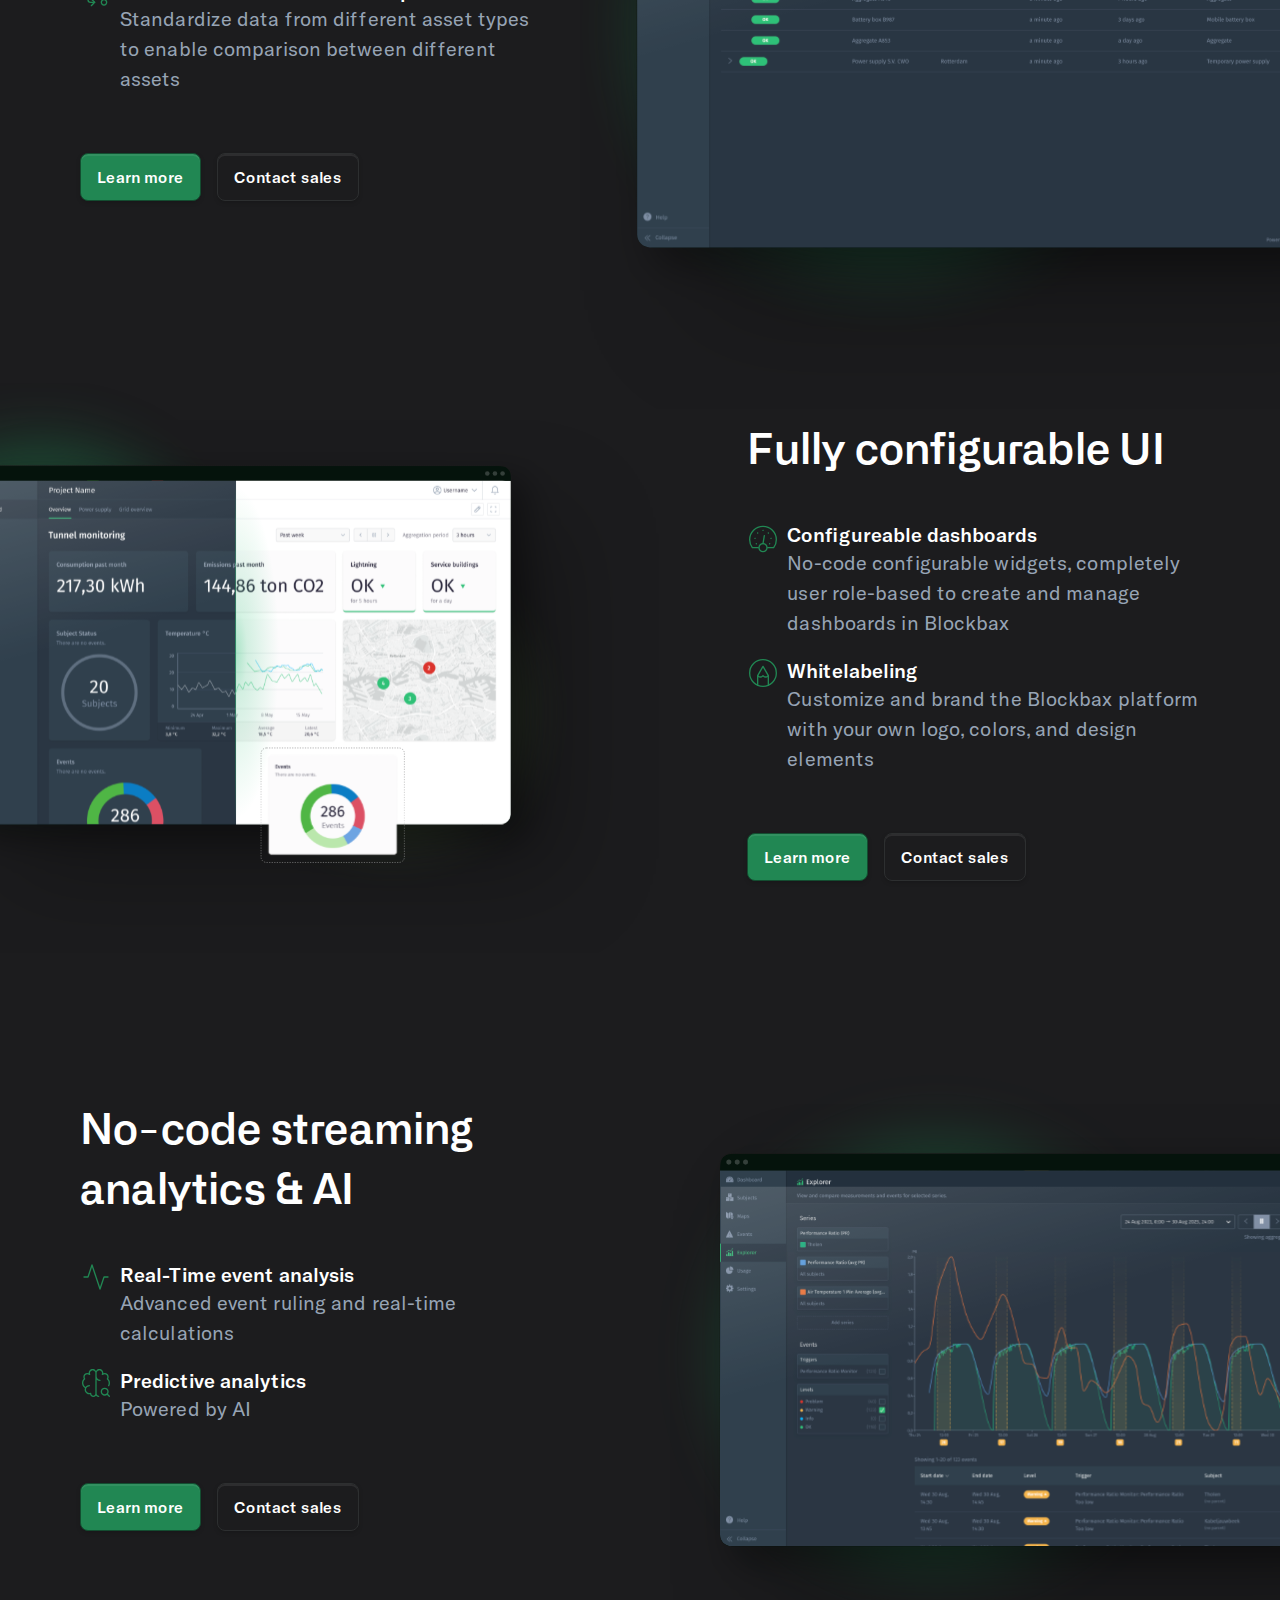
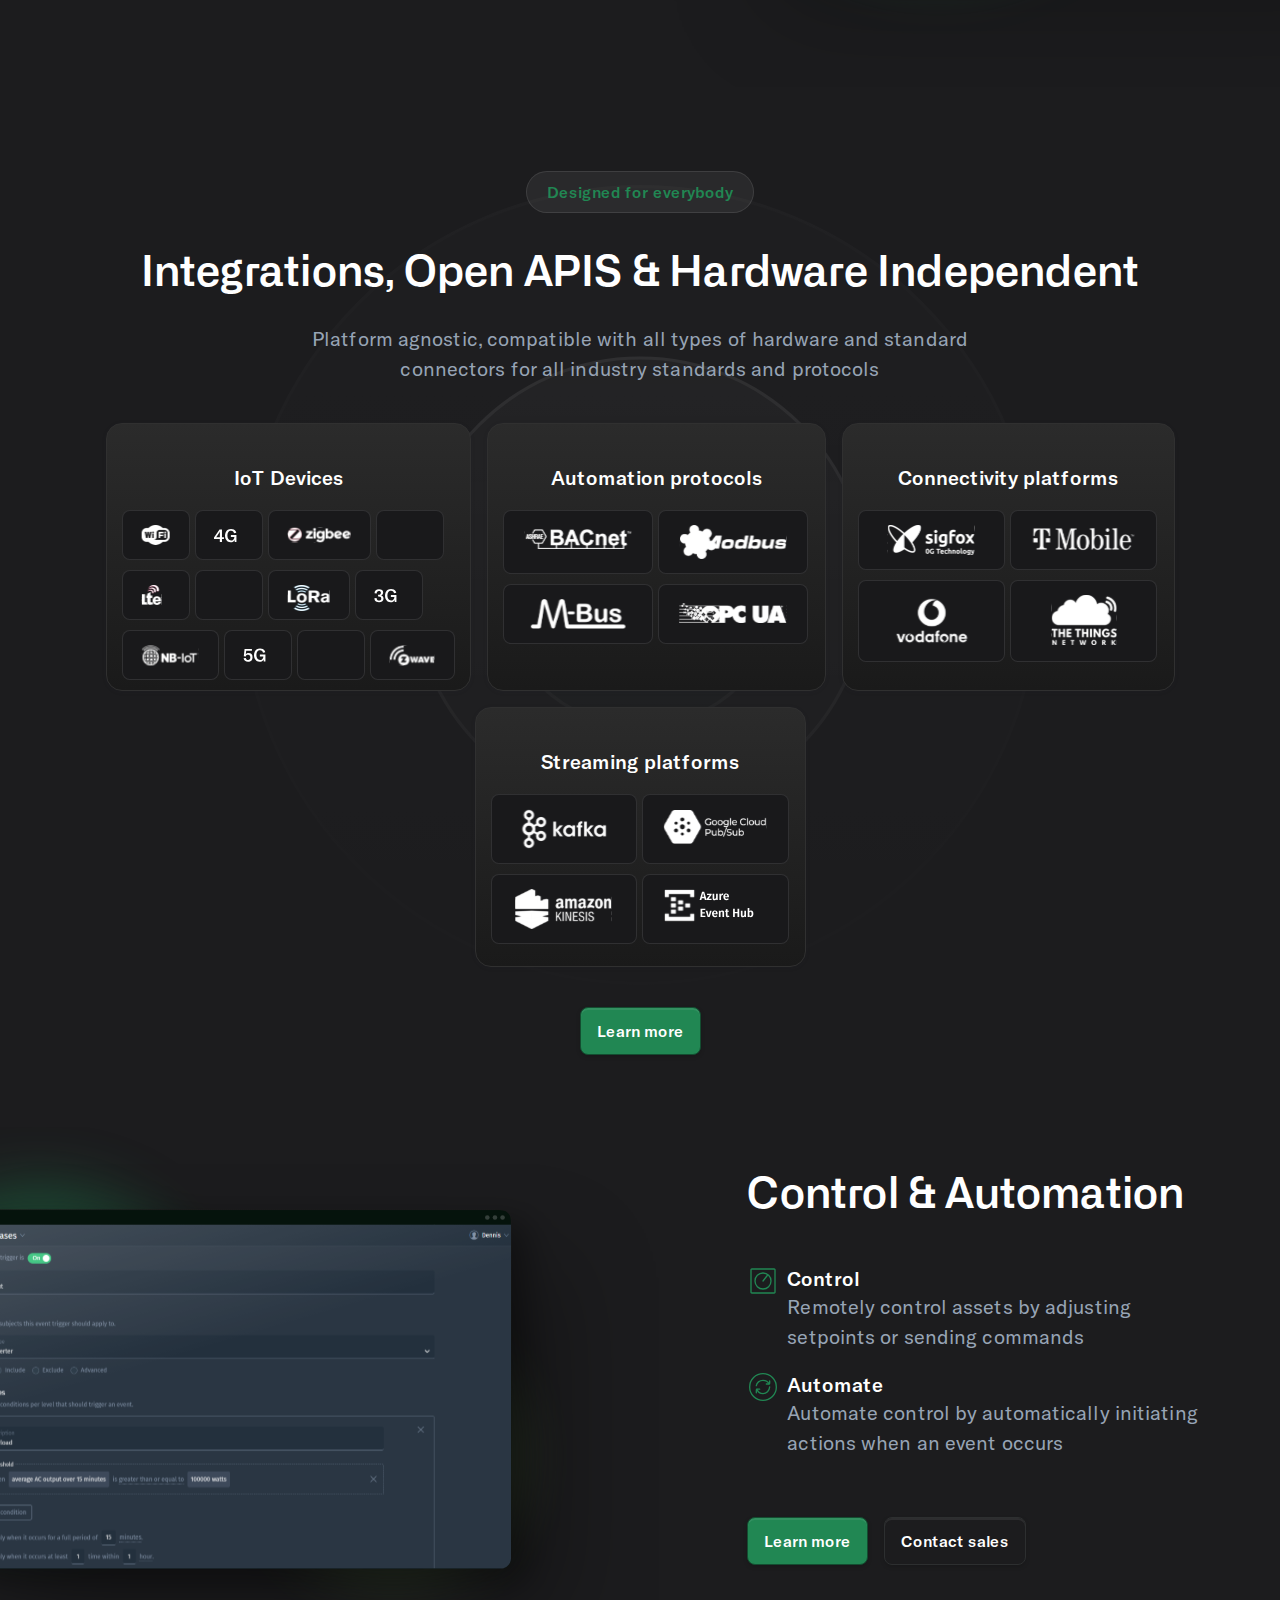
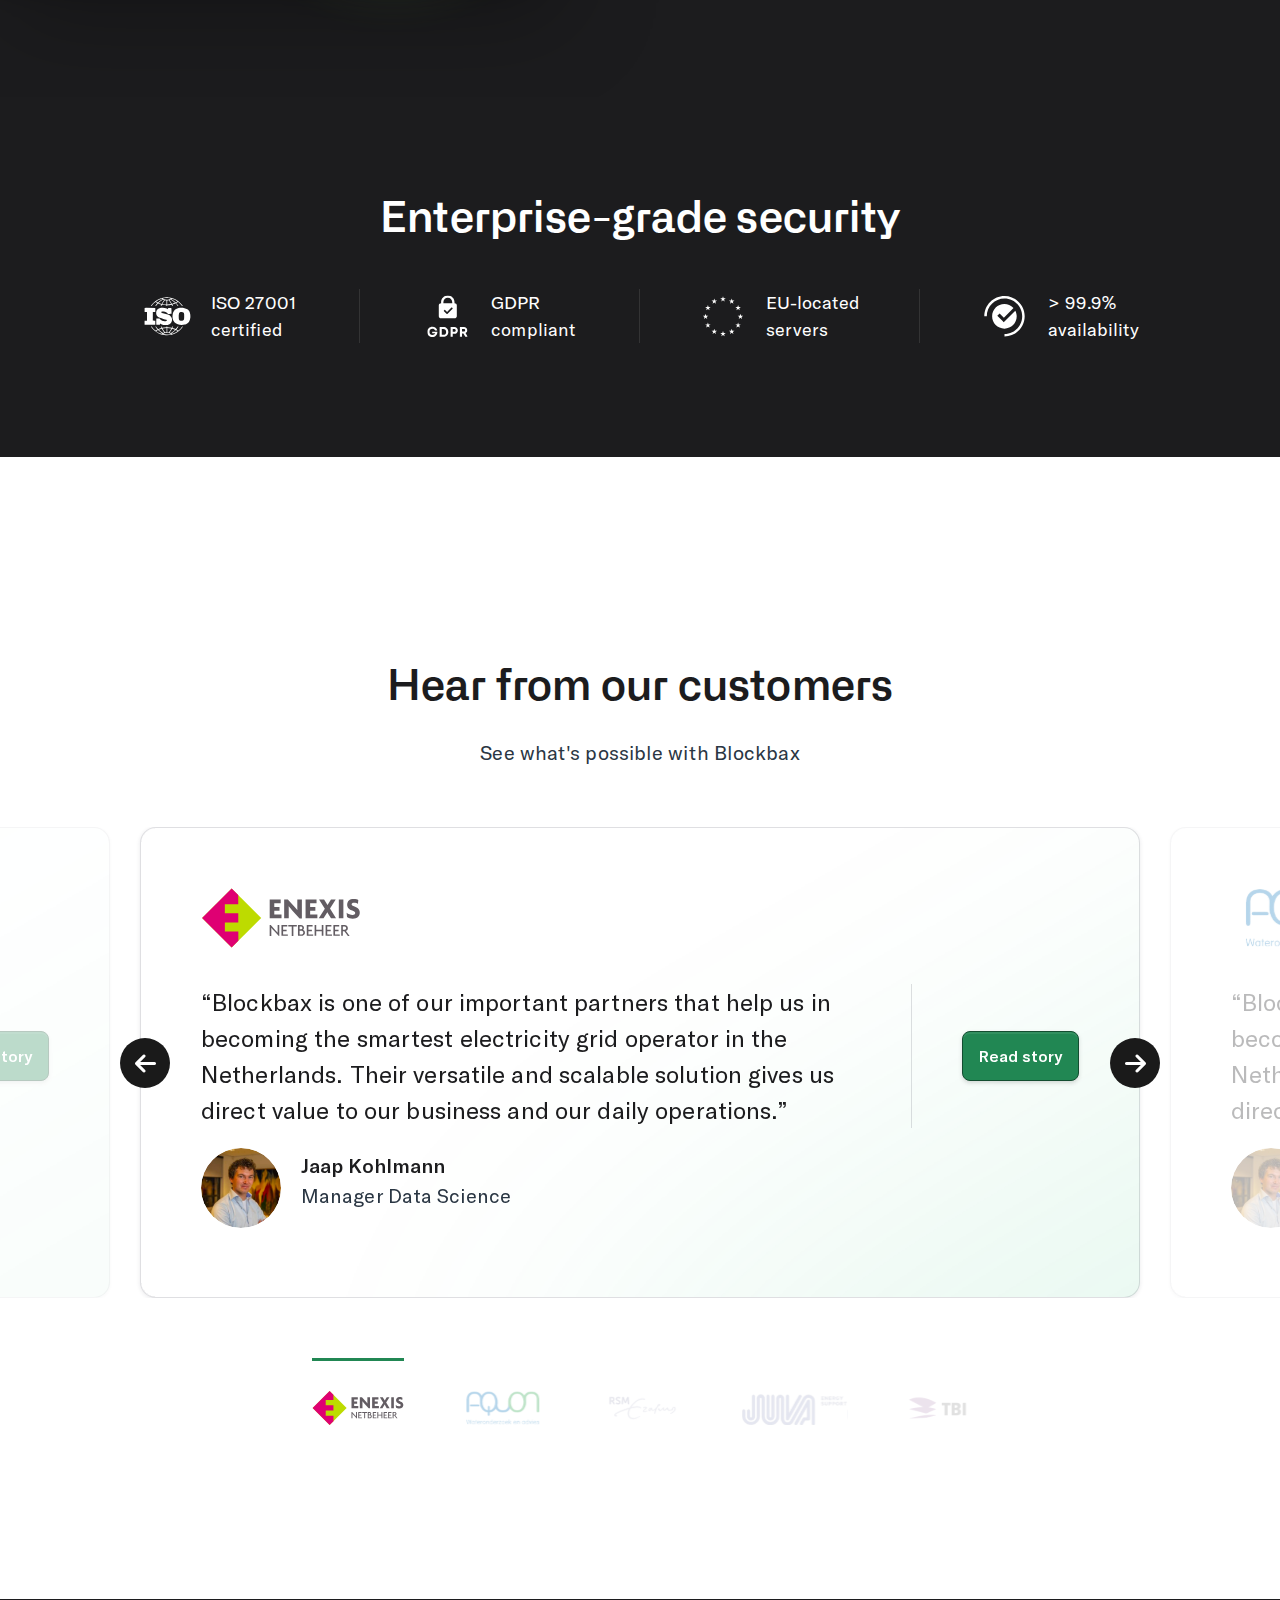
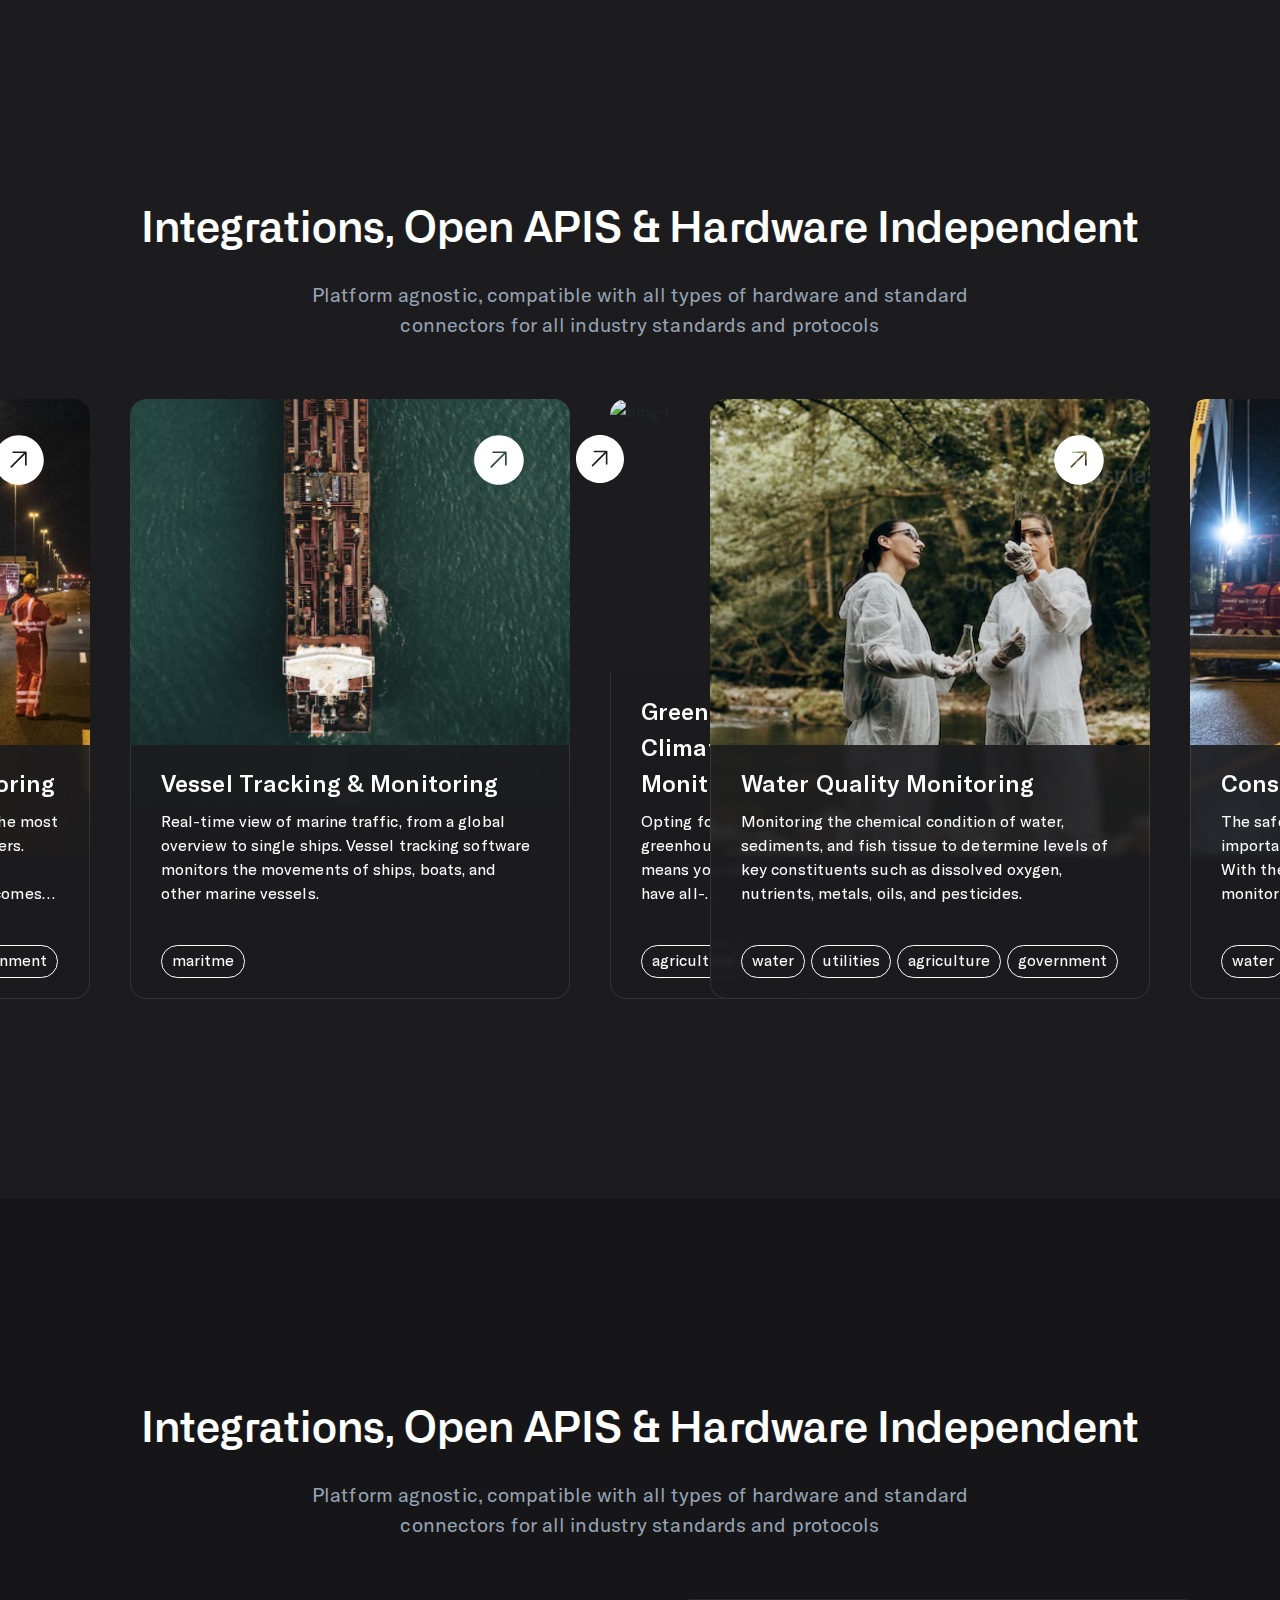
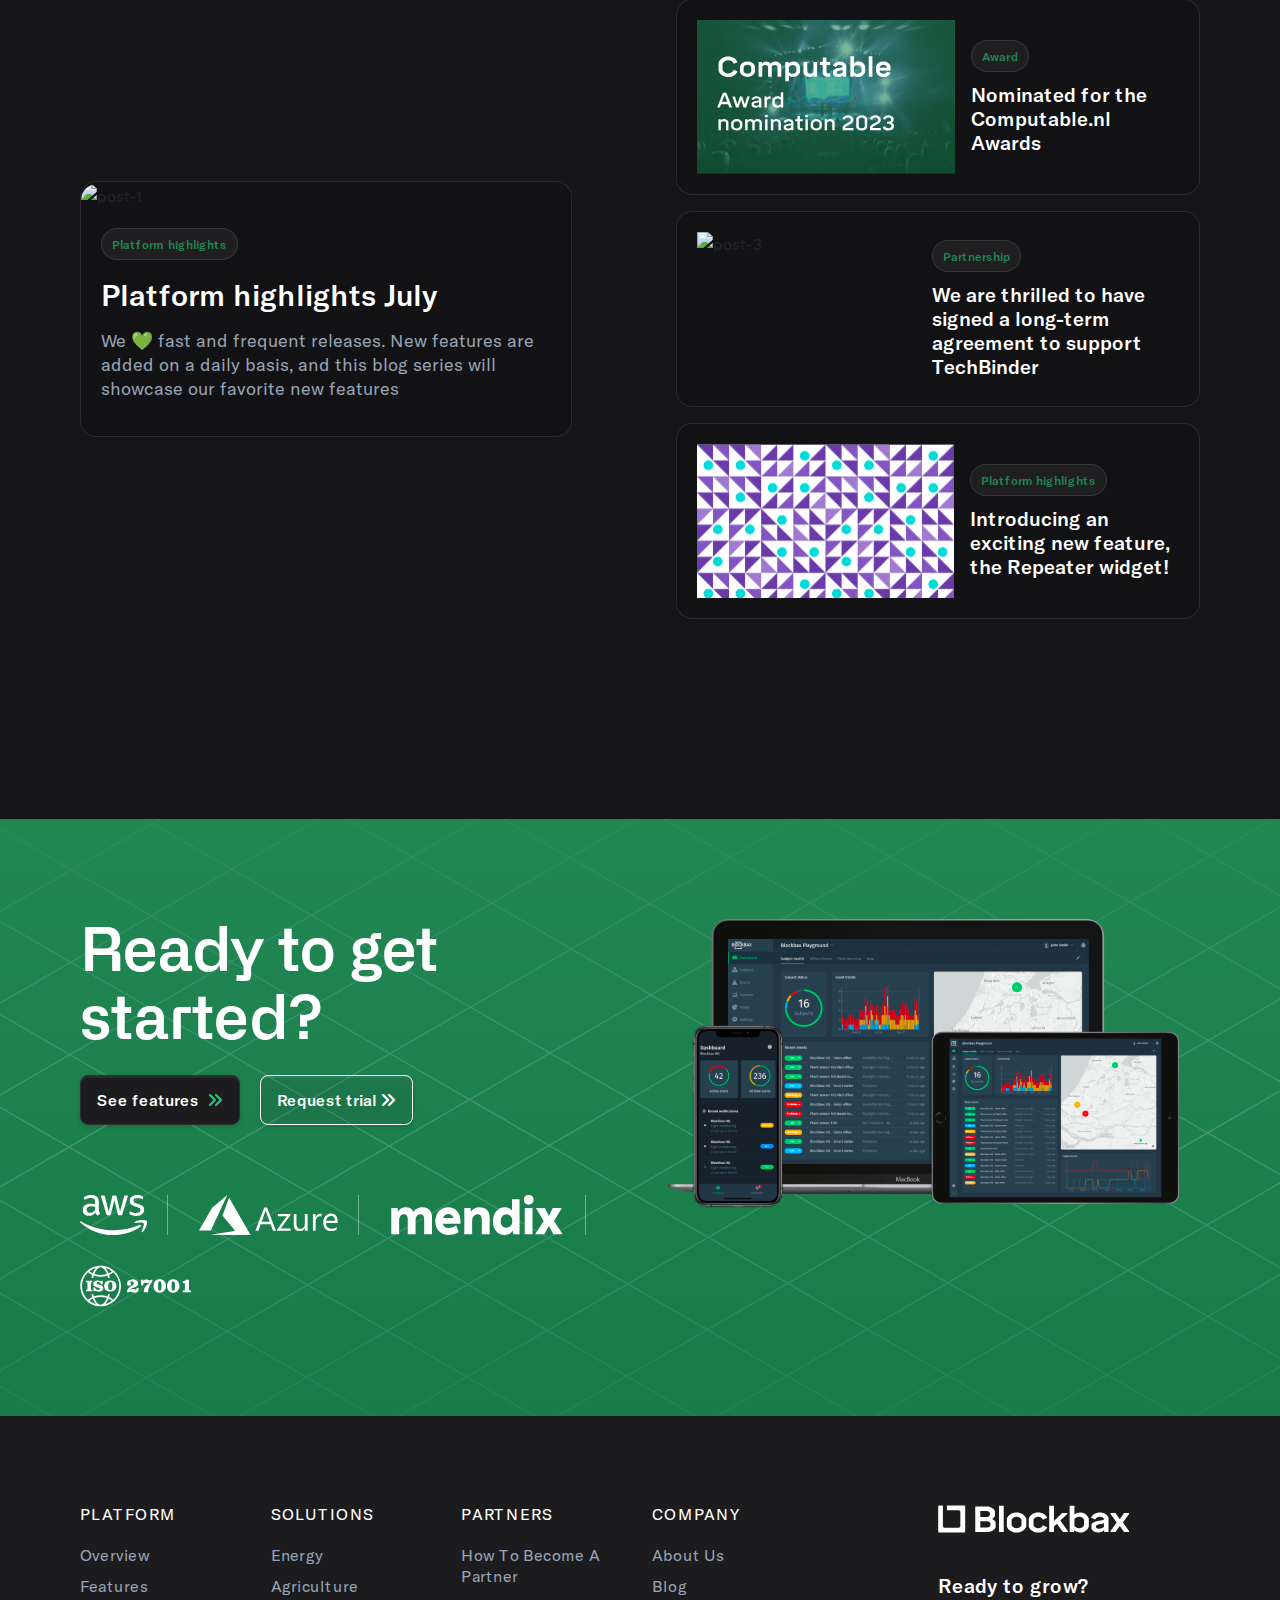
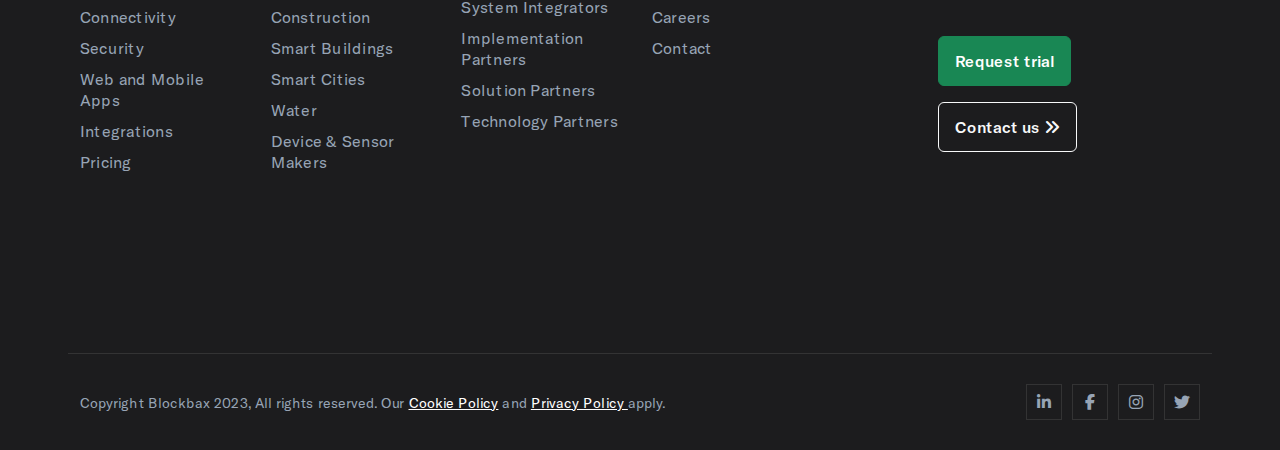
==== commit ca8dbd1f: "update review" ====
--- a/index.html
+++ b/index.html
@@ -116,42 +116,81 @@
                                     solutions
                                     <i class="fa-solid fa-angles-down"></i>
                                 </a>
-                                <ul class="dropdown-menu header_menu1">
+                                <ul class="dropdown-menu header_menu1 header_menu2">
                                     <div class="row gap_12">
                                         <div class="col-sm-6">
+                                            <p class="header_menu_text">by industry</p>
                                             <ul class="header_menu_list">
                                                 <li>
-                                                    <img src="assets/image/header-icon/header-icon-9.svg"
-                                                        alt="header_icon_9">
-                                                    <a href="javascript:void()">
-                                                        About
-                                                    </a>
-                                                </li>
-                                                <li>
-                                                    <img src="assets/image/header-icon/header-icon-10.svg"
-                                                        alt="header_icon_10">
-                                                    <a href="javascript:void()">
-                                                        Careers
+                                                    <img src="assets/image/header-icon/header-icon-13.svg"
+                                                        alt="header_icon_13">
+                                                    <a href="javascript:void()">
+                                                        Agriculture
+                                                    </a>
+                                                </li>
+                                                <li>
+                                                    <img src="assets/image/header-icon/header-icon-14.svg"
+                                                        alt="header_icon_14">
+                                                    <a href="javascript:void()">
+                                                        Construction
+                                                    </a>
+                                                </li>
+                                                <li>
+                                                    <img src="assets/image/header-icon/header-icon-15.svg"
+                                                        alt="header_icon_15">
+                                                    <a href="javascript:void()">
+                                                        Energy
+                                                    </a>
+                                                </li>
+                                                <li>
+                                                    <img src="assets/image/header-icon/header-icon-16.svg"
+                                                        alt="header_icon_16">
+                                                    <a href="javascript:void()">
+                                                        Logistics
+                                                    </a>
+                                                </li>
+                                                <li>
+                                                    <img src="assets/image/header-icon/header-icon-17.svg"
+                                                        alt="header_icon_17">
+                                                    <a href="javascript:void()">
+                                                        Maritime
+                                                    </a>
+                                                </li>
+                                                <li>
+                                                    <img src="assets/image/header-icon/header-icon-18.svg"
+                                                        alt="header_icon_18">
+                                                    <a href="javascript:void()">
+                                                        Manufacturing
+                                                    </a>
+                                                </li>
+                                                <li>
+                                                    <img src="assets/image/header-icon/header-icon-19.svg"
+                                                        alt="header_icon_19">
+                                                    <a href="javascript:void()">
+                                                        Transportation
                                                     </a>
                                                 </li>
                                             </ul>
                                         </div>
                                         <div class="col-sm-6">
+                                            <p class="header_menu_text">by Solution</p>
                                             <ul class="header_menu_list">
-                                                <li>
-                                                    <img src="assets/image/header-icon/header-icon-11.svg"
-                                                        alt="header_icon_11">
-                                                    <a href="javascript:void()">
-                                                        Blog
-                                                    </a>
-                                                </li>
-                                                <li>
-                                                    <img src="assets/image/header-icon/header-icon-12.svg"
-                                                        alt="header_icon_12">
-                                                    <a href="javascript:void()">
-                                                        Contact
-                                                    </a>
-                                                </li>
+                                                <li><a href="javascript:void()">Greenhouse Climate Monitoring</a>
+                                                </li>
+                                                <li><a href="javascript:void()">Water Meter Monitoring</a></li>
+                                                <li><a href="javascript:void()">Water Quality Monitoring</a></li>
+                                                <li><a href="javascript:void()">Heat Pump & Energy Storage
+                                                        Monitoring</a></li>
+                                                <li><a href="javascript:void()">Construction & Road Monitoring</a>
+                                                </li>
+                                                <li><a href="javascript:void()">Machine Condition Monitoring</a>
+                                                </li>
+                                                <li><a href="javascript:void()">Machine Condition Monitoring</a>
+                                                </li>
+                                                <li><a href="javascript:void()">Asset Tracking</a></li>
+                                                <li><a href="javascript:void()">Vessel Tracking & Monitoring</a>
+                                                </li>
+                                                <li><a href="javascript:void()">Solar Plant Monitoring</a></li>
                                             </ul>
                                         </div>
                                     </div>
@@ -169,81 +208,42 @@
                                     company
                                     <i class="fa-solid fa-angles-down"></i>
                                 </a>
-                                <ul class="dropdown-menu header_menu1 header_menu2">
+                                <ul class="dropdown-menu header_menu1">
                                     <div class="row gap_12">
                                         <div class="col-sm-6">
-                                            <p class="header_menu_text">by industry</p>
                                             <ul class="header_menu_list">
                                                 <li>
-                                                    <img src="assets/image/header-icon/header-icon-13.svg"
-                                                        alt="header_icon_13">
-                                                    <a href="javascript:void()">
-                                                        Agriculture
-                                                    </a>
-                                                </li>
-                                                <li>
-                                                    <img src="assets/image/header-icon/header-icon-14.svg"
-                                                        alt="header_icon_14">
-                                                    <a href="javascript:void()">
-                                                        Construction
-                                                    </a>
-                                                </li>
-                                                <li>
-                                                    <img src="assets/image/header-icon/header-icon-15.svg"
-                                                        alt="header_icon_15">
-                                                    <a href="javascript:void()">
-                                                        Energy
-                                                    </a>
-                                                </li>
-                                                <li>
-                                                    <img src="assets/image/header-icon/header-icon-16.svg"
-                                                        alt="header_icon_16">
-                                                    <a href="javascript:void()">
-                                                        Logistics
-                                                    </a>
-                                                </li>
-                                                <li>
-                                                    <img src="assets/image/header-icon/header-icon-17.svg"
-                                                        alt="header_icon_17">
-                                                    <a href="javascript:void()">
-                                                        Maritime
-                                                    </a>
-                                                </li>
-                                                <li>
-                                                    <img src="assets/image/header-icon/header-icon-18.svg"
-                                                        alt="header_icon_18">
-                                                    <a href="javascript:void()">
-                                                        Manufacturing
-                                                    </a>
-                                                </li>
-                                                <li>
-                                                    <img src="assets/image/header-icon/header-icon-19.svg"
-                                                        alt="header_icon_19">
-                                                    <a href="javascript:void()">
-                                                        Transportation
+                                                    <img src="assets/image/header-icon/header-icon-9.svg"
+                                                        alt="header_icon_9">
+                                                    <a href="javascript:void()">
+                                                        About
+                                                    </a>
+                                                </li>
+                                                <li>
+                                                    <img src="assets/image/header-icon/header-icon-10.svg"
+                                                        alt="header_icon_10">
+                                                    <a href="javascript:void()">
+                                                        Careers
                                                     </a>
                                                 </li>
                                             </ul>
                                         </div>
                                         <div class="col-sm-6">
-                                            <p class="header_menu_text">by Solution</p>
                                             <ul class="header_menu_list">
-                                                <li><a href="javascript:void()">Greenhouse Climate Monitoring</a>
-                                                </li>
-                                                <li><a href="javascript:void()">Water Meter Monitoring</a></li>
-                                                <li><a href="javascript:void()">Water Quality Monitoring</a></li>
-                                                <li><a href="javascript:void()">Heat Pump & Energy Storage
-                                                        Monitoring</a></li>
-                                                <li><a href="javascript:void()">Construction & Road Monitoring</a>
-                                                </li>
-                                                <li><a href="javascript:void()">Machine Condition Monitoring</a>
-                                                </li>
-                                                <li><a href="javascript:void()">Machine Condition Monitoring</a>
-                                                </li>
-                                                <li><a href="javascript:void()">Asset Tracking</a></li>
-                                                <li><a href="javascript:void()">Vessel Tracking & Monitoring</a>
-                                                </li>
-                                                <li><a href="javascript:void()">Solar Plant Monitoring</a></li>
+                                                <li>
+                                                    <img src="assets/image/header-icon/header-icon-11.svg"
+                                                        alt="header_icon_11">
+                                                    <a href="javascript:void()">
+                                                        Blog
+                                                    </a>
+                                                </li>
+                                                <li>
+                                                    <img src="assets/image/header-icon/header-icon-12.svg"
+                                                        alt="header_icon_12">
+                                                    <a href="javascript:void()">
+                                                        Contact
+                                                    </a>
+                                                </li>
                                             </ul>
                                         </div>
                                     </div>
@@ -272,10 +272,17 @@
                         <i class="fa-solid fa-circle-play me-2"></i>Watch video</button>
                 </div>
             </div>
-            <video class="w-100 banner_video z-1 position-relative" loop autoplay muted controls preload="auto">
-                <source src="http://media.w3.org/2010/05/sintel/trailer.mp4" type="video/mp4">
-                <source src="http://media.w3.org/2010/05/sintel/trailer.ogv" type="video/ogg">
-            </video>
+            <div class="w-100 banner_video z-1 position-relative">
+                <div class="dot_line w-100">
+                    <div class="dot"></div>
+                    <div class="dot"></div>
+                    <div class="dot"></div>
+                </div>
+                <video class="w-100" loop autoplay muted controls preload="auto">
+                    <source src="http://media.w3.org/2010/05/sintel/trailer.mp4" type="video/mp4">
+                    <source src="http://media.w3.org/2010/05/sintel/trailer.ogv" type="video/ogg">
+                </video>
+            </div>
             <div class="bg-round d-none d-xl-block"></div>
         </div>
     </div>
--- a/assets/css/style.css
+++ b/assets/css/style.css
@@ -8,7 +8,7 @@
   font-family: "GT America Regular";
 }
 
-.long_container ,
+.long_container,
 .custom_container {
   padding: 0px 80px;
 }
@@ -201,6 +201,26 @@
 
 .banner_video {
   background-color: #000;
+}
+
+.banner_video .dot_line {
+  display: flex;
+  align-items: center;
+  height: 29px;
+  background: linear-gradient(0deg, rgba(0,0,0,1) 0%, rgba(5,19,12,1) 100%);
+}
+
+.banner_video .dot{
+  background-color: #000;
+  width: 10px;
+  height: 10px;
+  border-radius: 10px;
+  margin-left: 4px;
+}
+.banner_video .dot:first-child{
+  margin-left: 15px;
+}
+.banner_video video {
   height: 720px;
 }
 
@@ -416,10 +436,7 @@
   padding: 40px 15px 10px;
   border-radius: 16px;
   border: 1px solid #303030;
-  background: var(
-    --Gradient-Card-Dark,
-    linear-gradient(180deg, #2b2b2b 0%, #1a1a1a 100%)
-  );
+  background: linear-gradient(180deg, #2b2b2b 0%, #1a1a1a 100%);
   box-shadow: 0px 1px 4px 0px rgba(37, 39, 59, 0.1);
   max-width: 385px;
 }
--- a/assets/css/media.css
+++ b/assets/css/media.css
@@ -350,7 +350,7 @@
     line-height: 34px;
   }
 
-  .banner_video {
+  .banner_video video{
     height: 500px;
   }
 
@@ -451,7 +451,7 @@
     margin: 20px auto 32px;
   }
 
-  .banner_video {
+  .banner_video video{
     height: 350px;
   }
 
@@ -519,6 +519,10 @@
     padding: 60px 0px;
   }
 
+  .logo_box_section  {
+    padding: 0px 16px;
+  }
+
   .designed_text h1 {
     font-size: 32px;
     line-height: 40px;
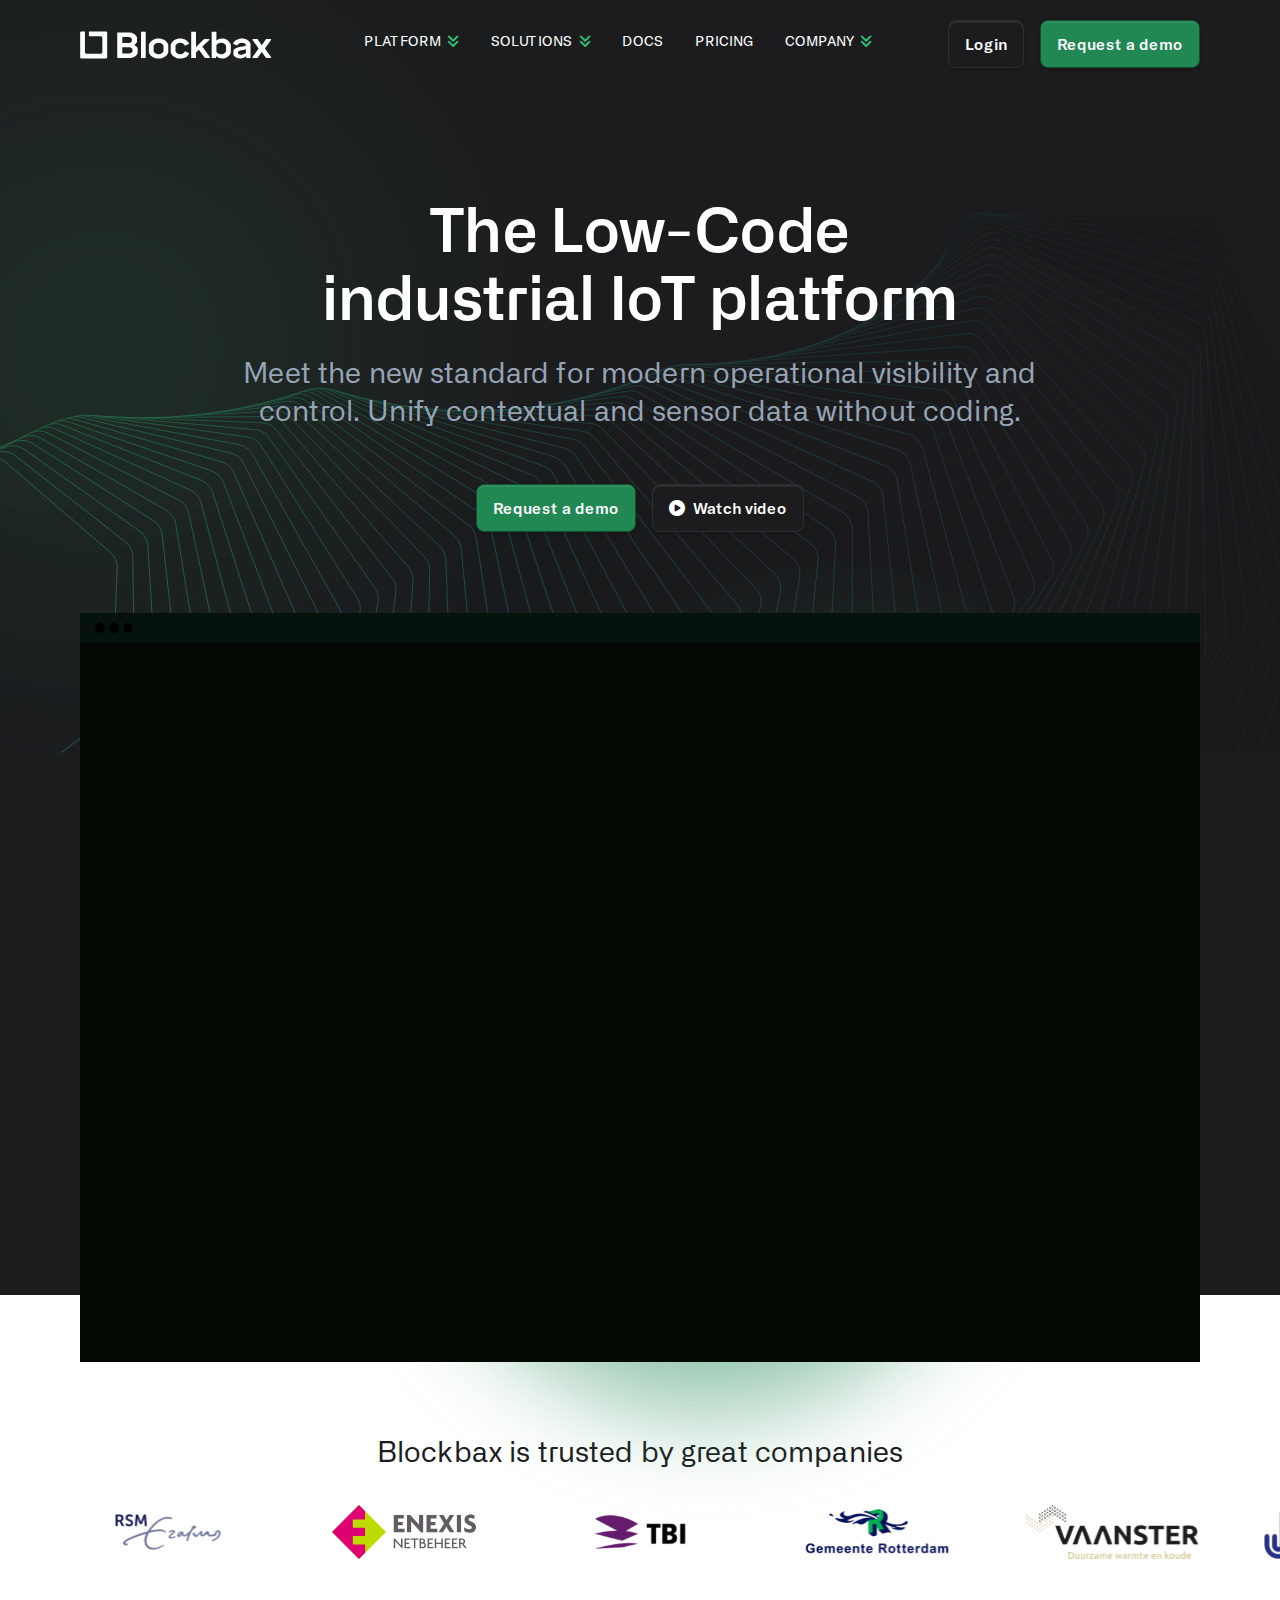
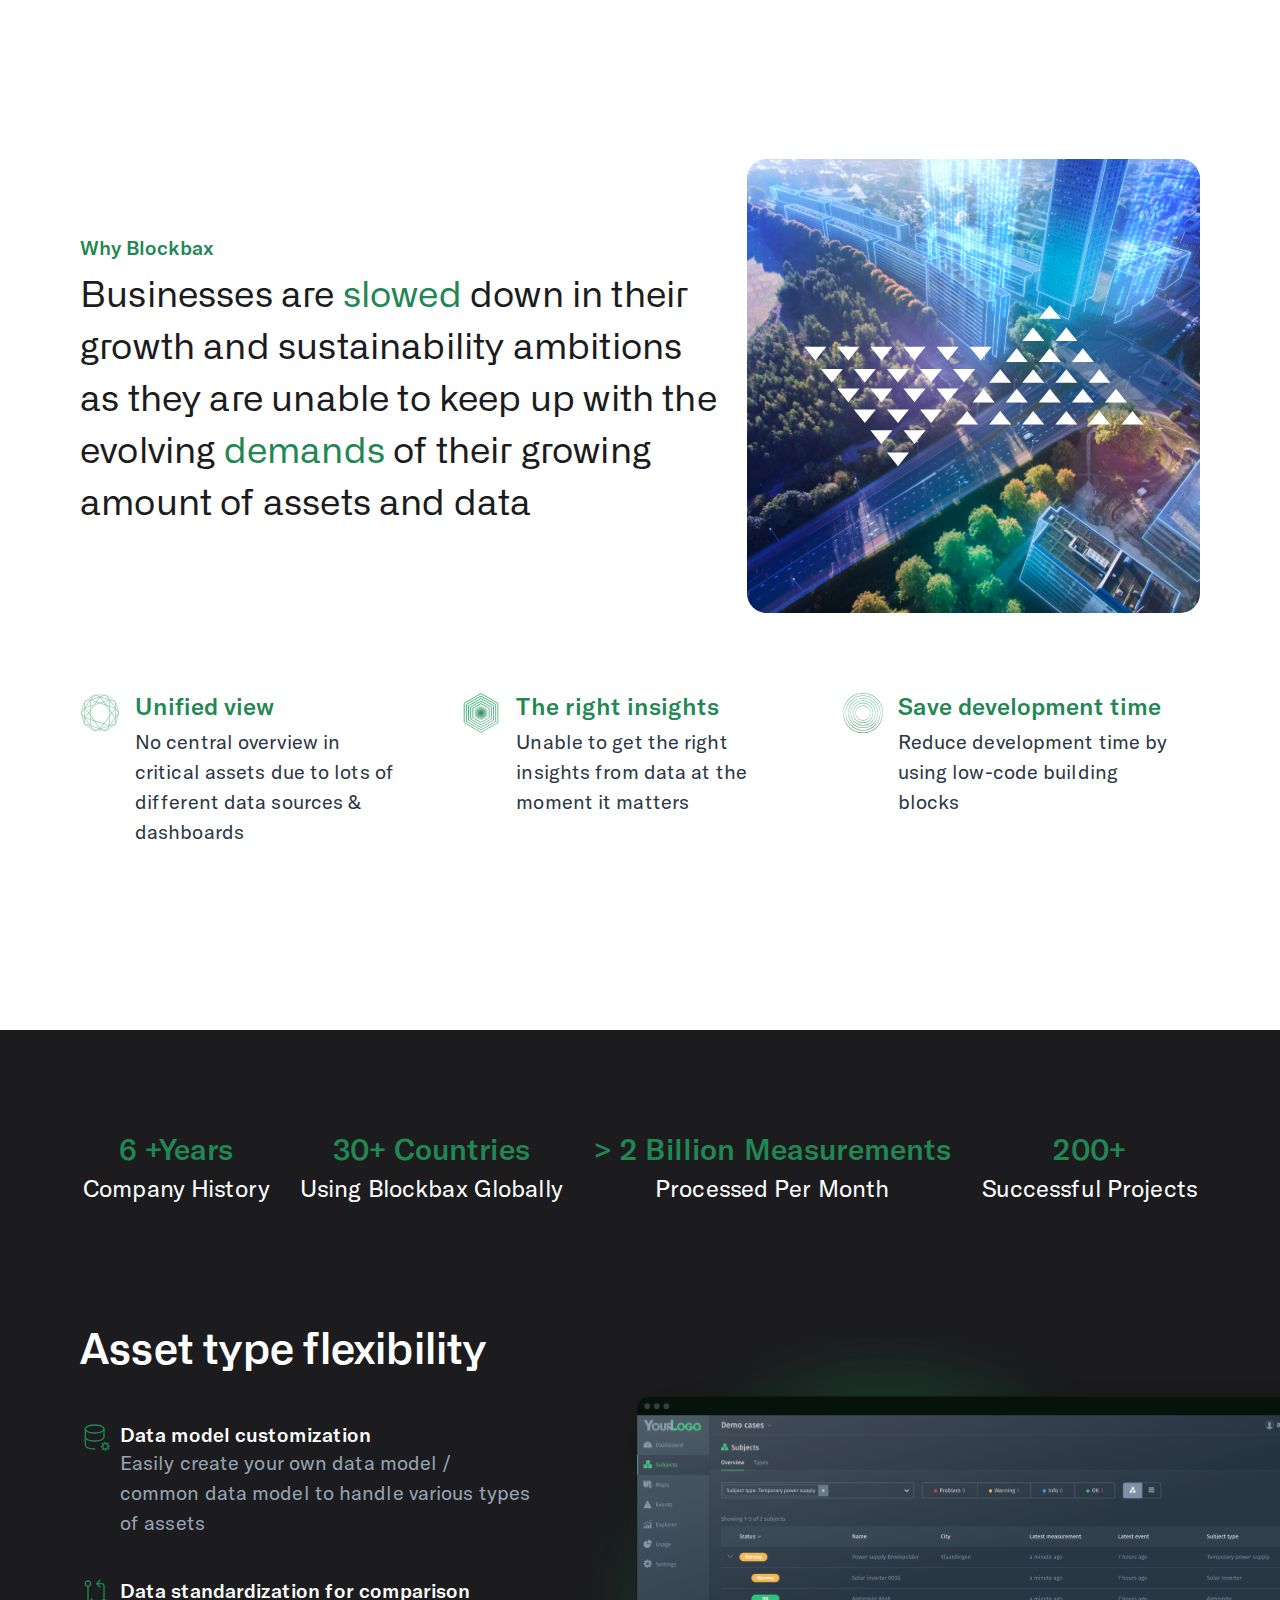
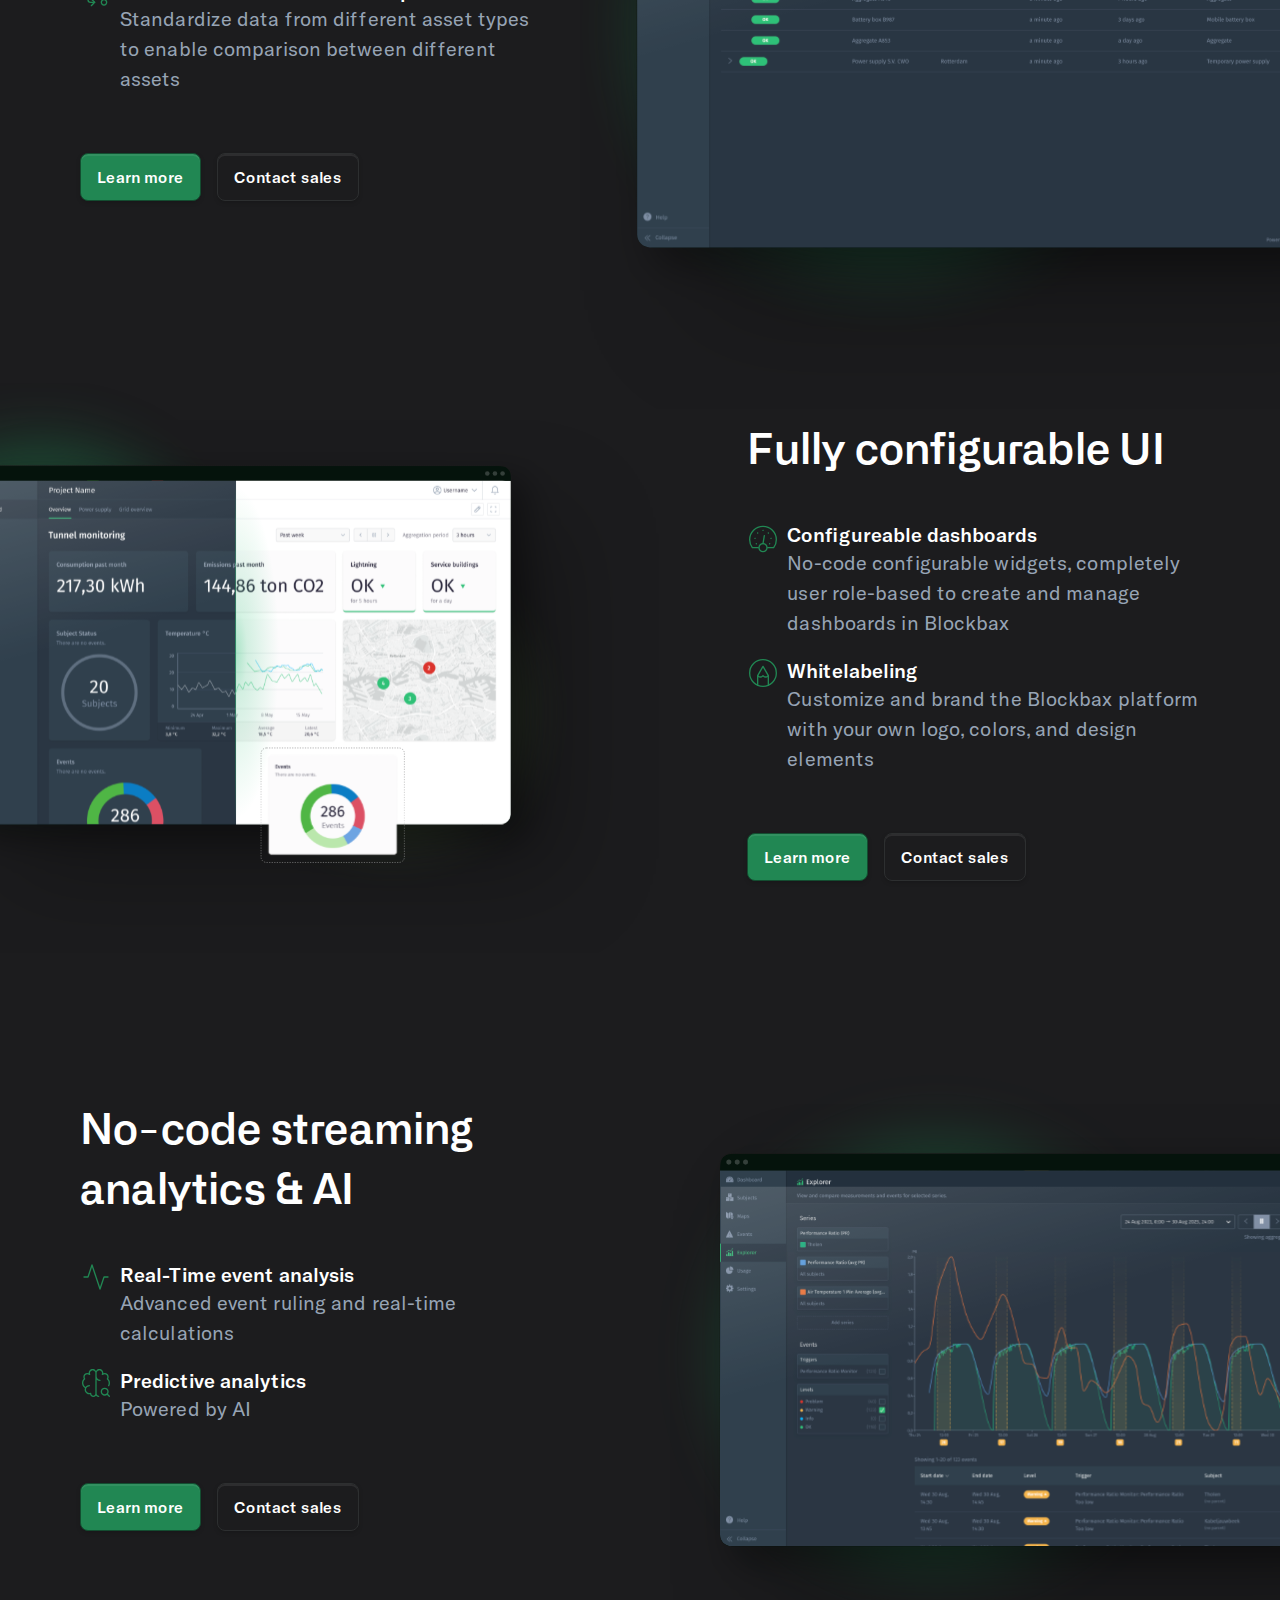
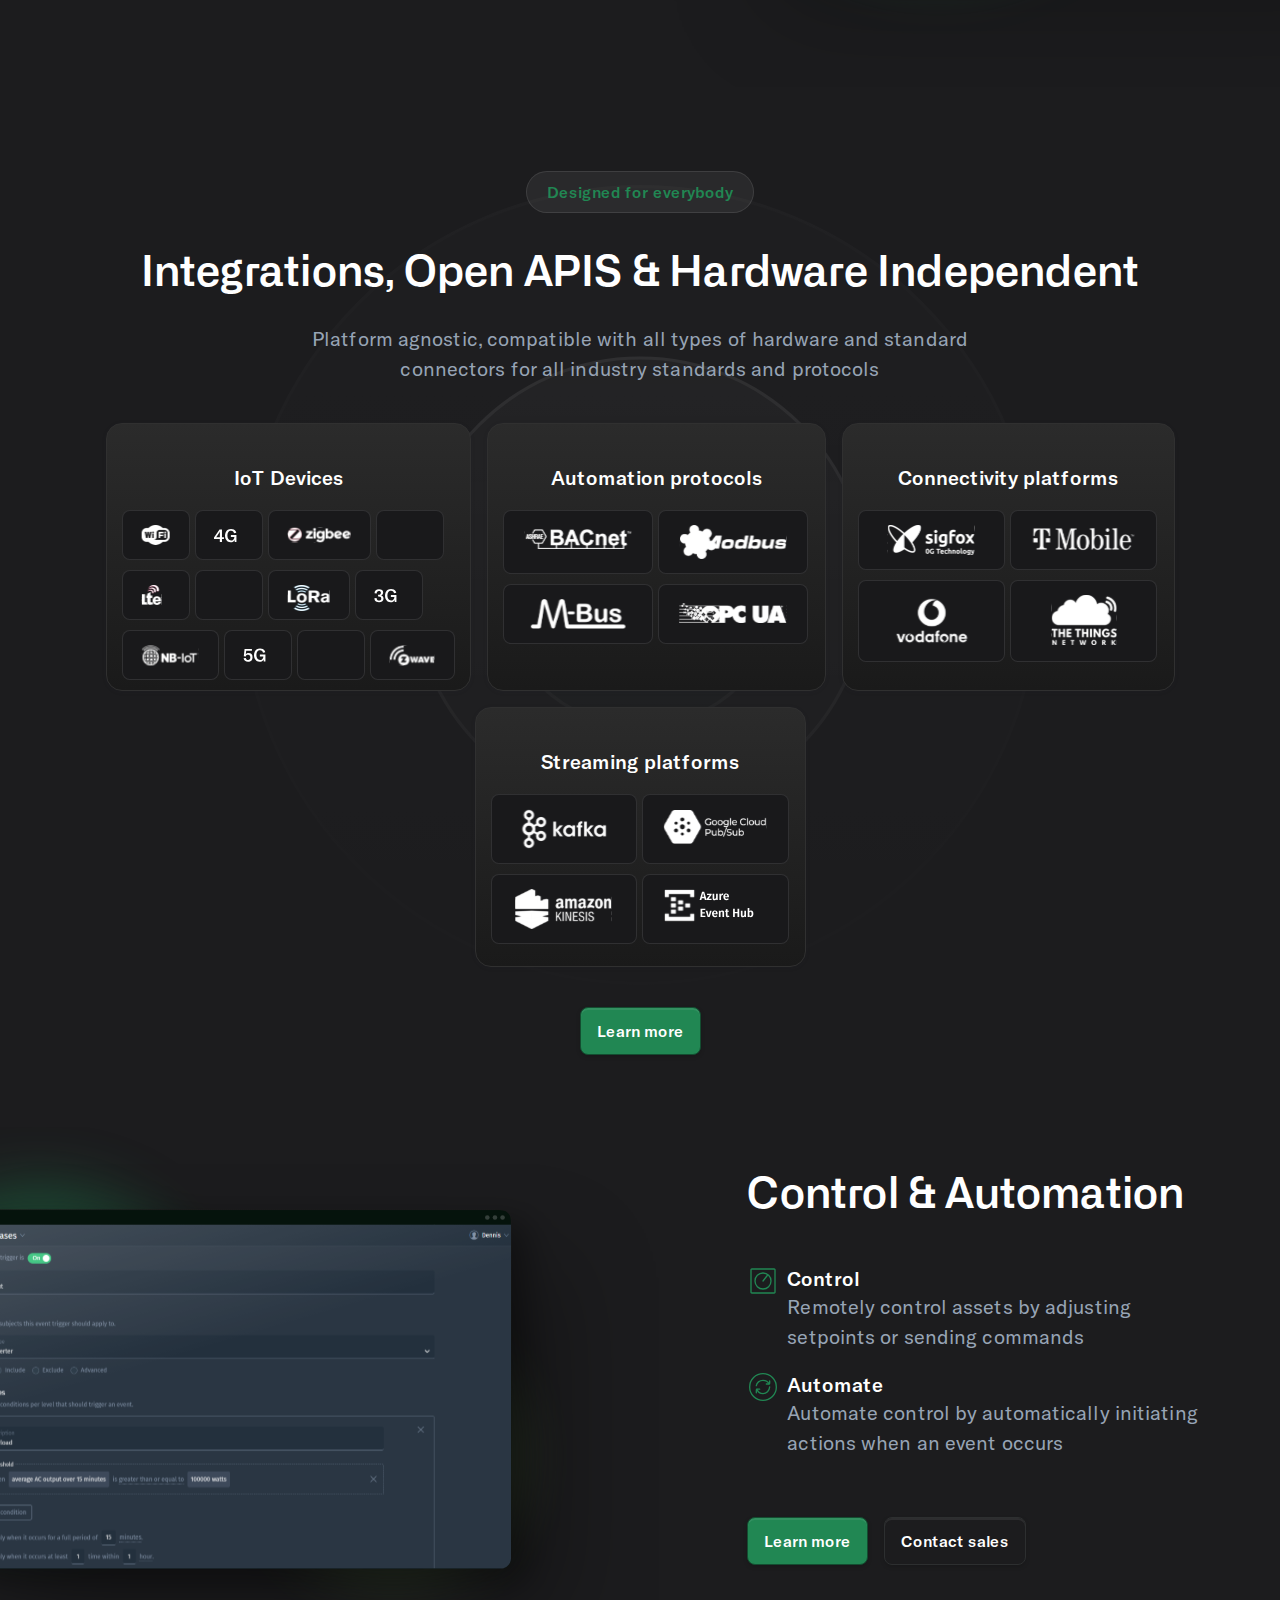
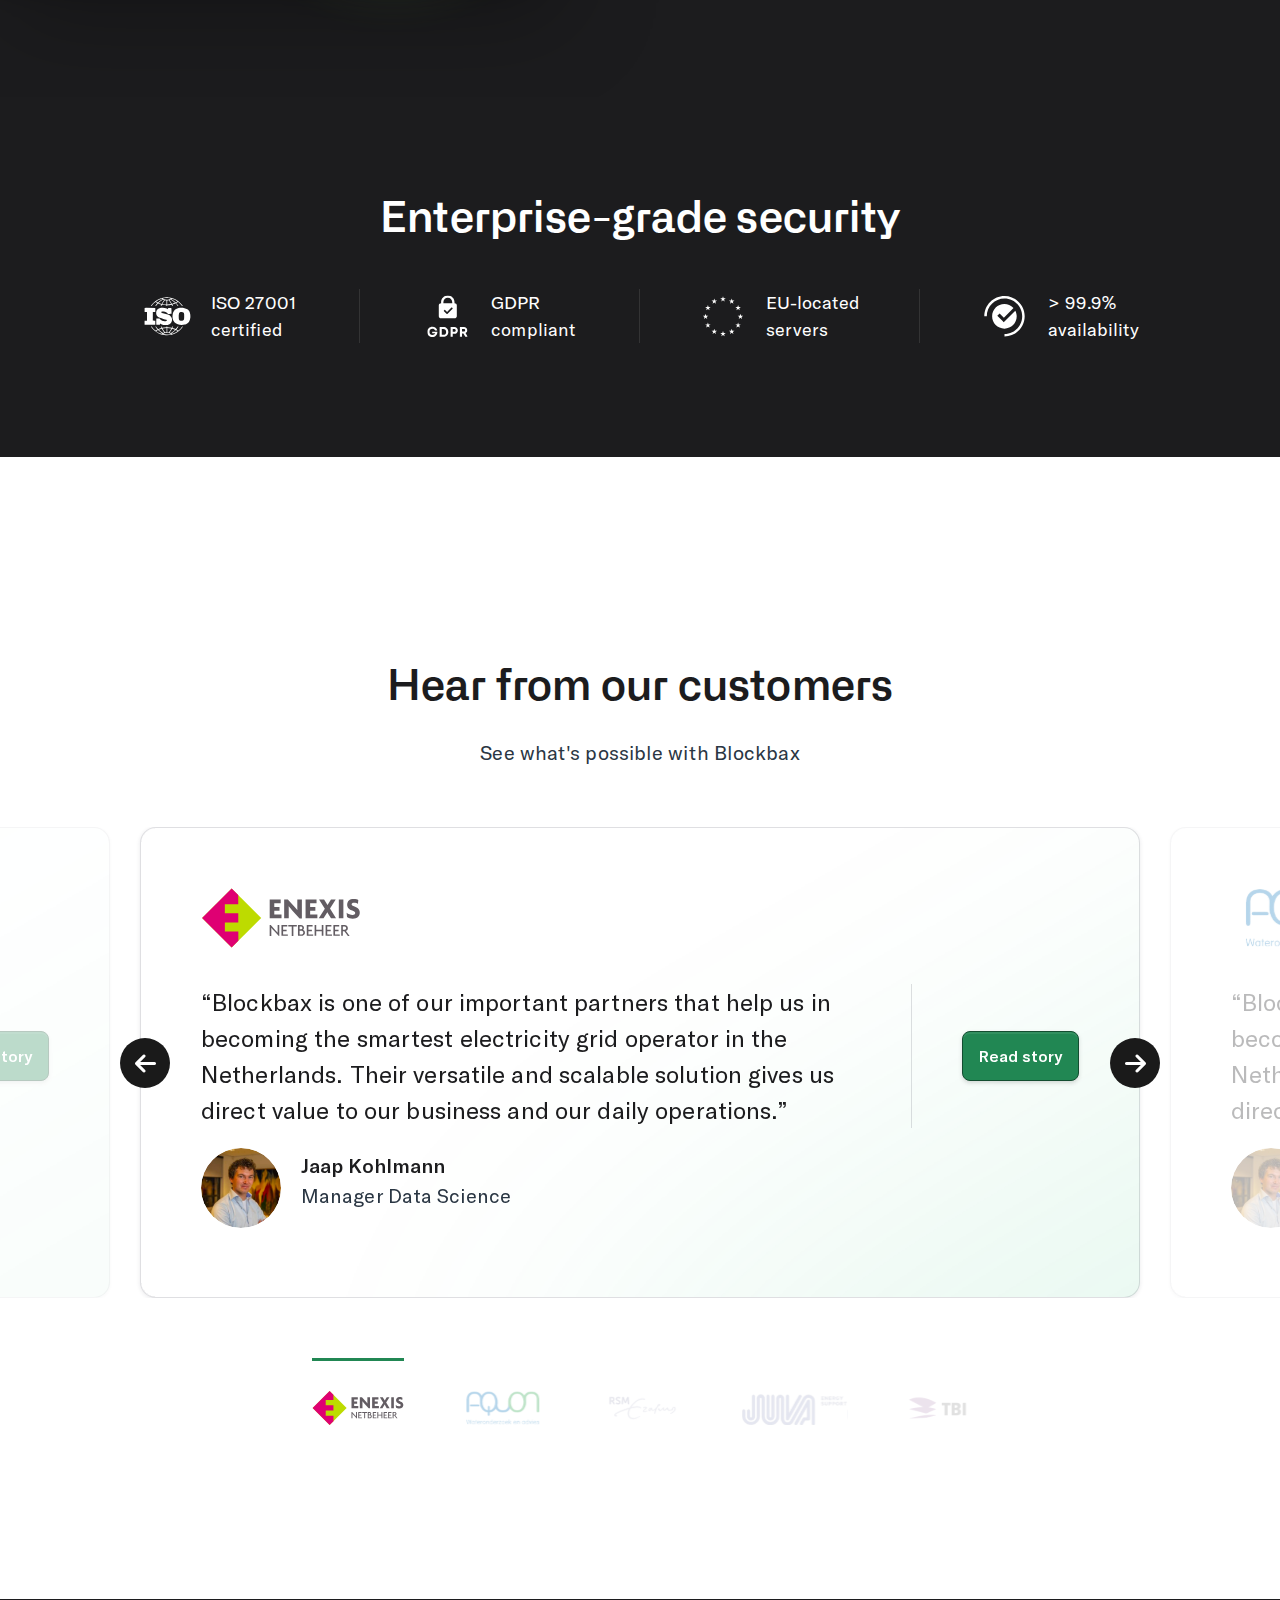
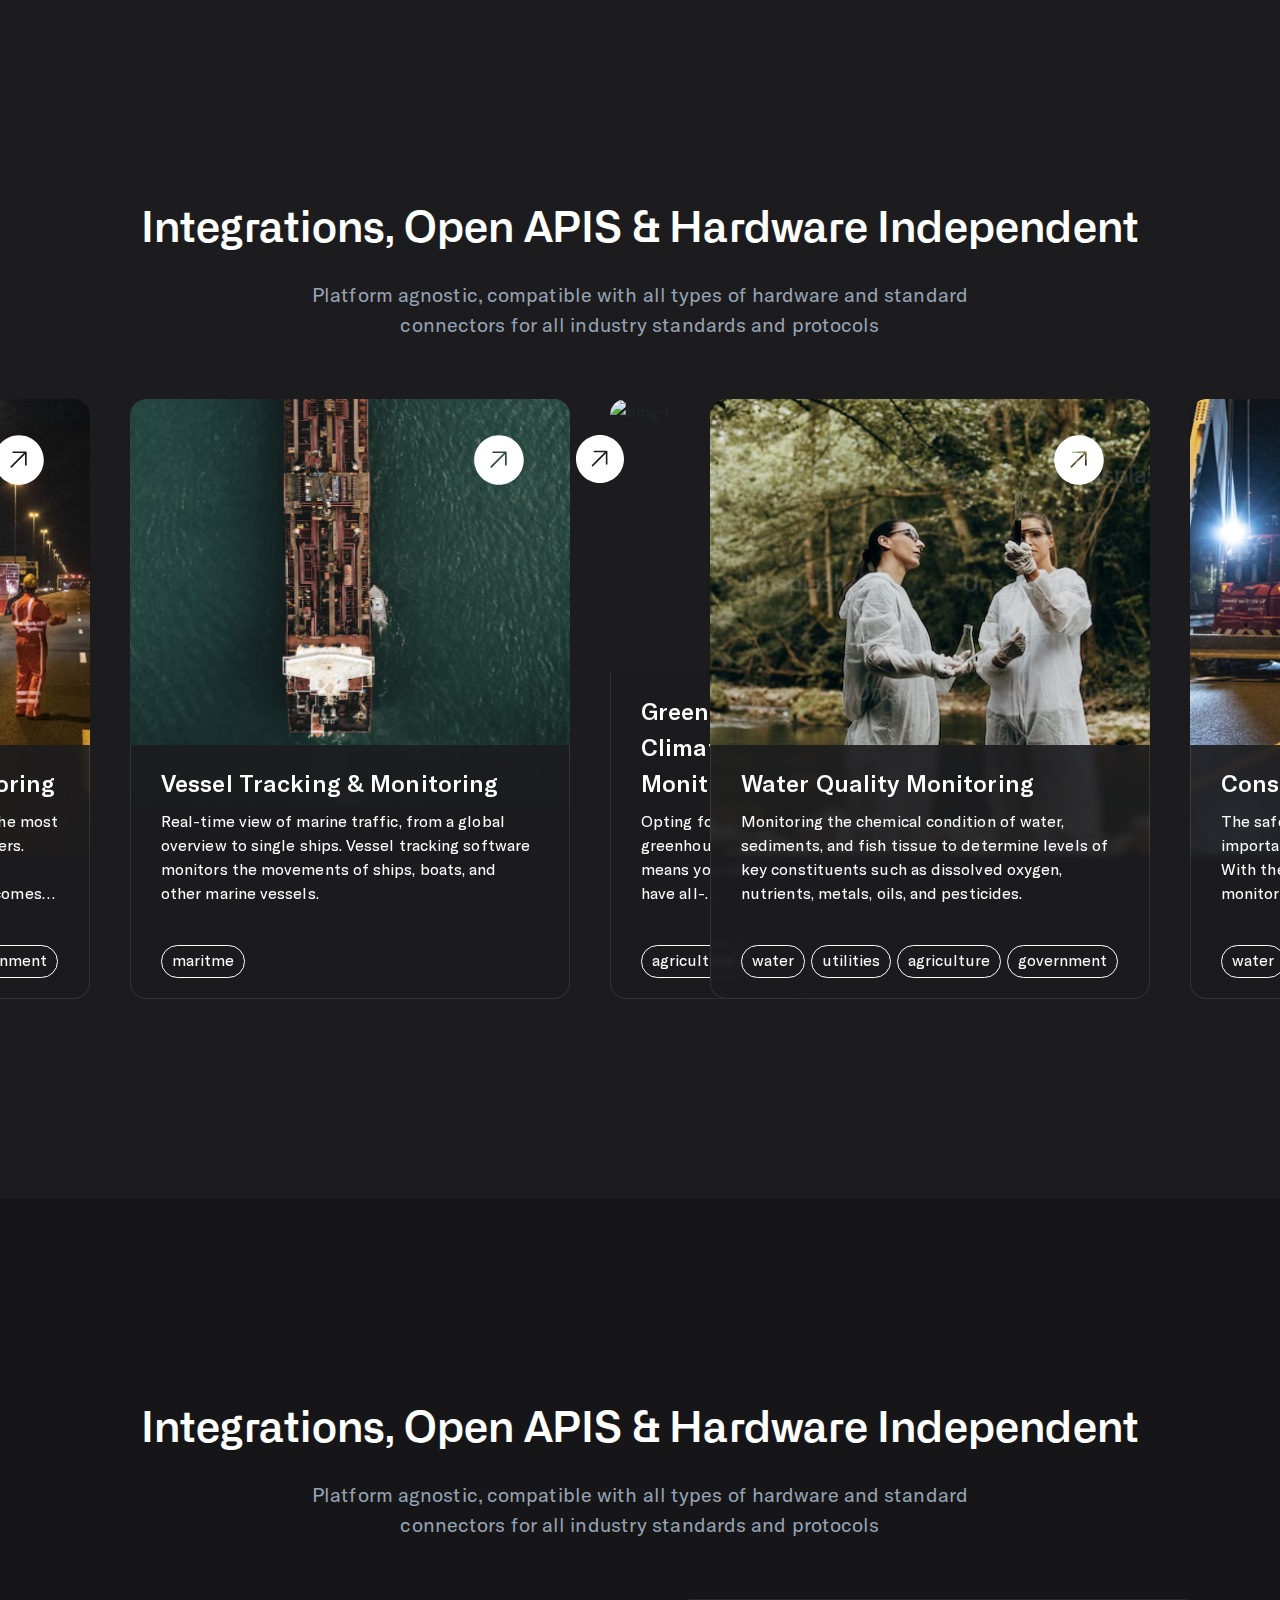
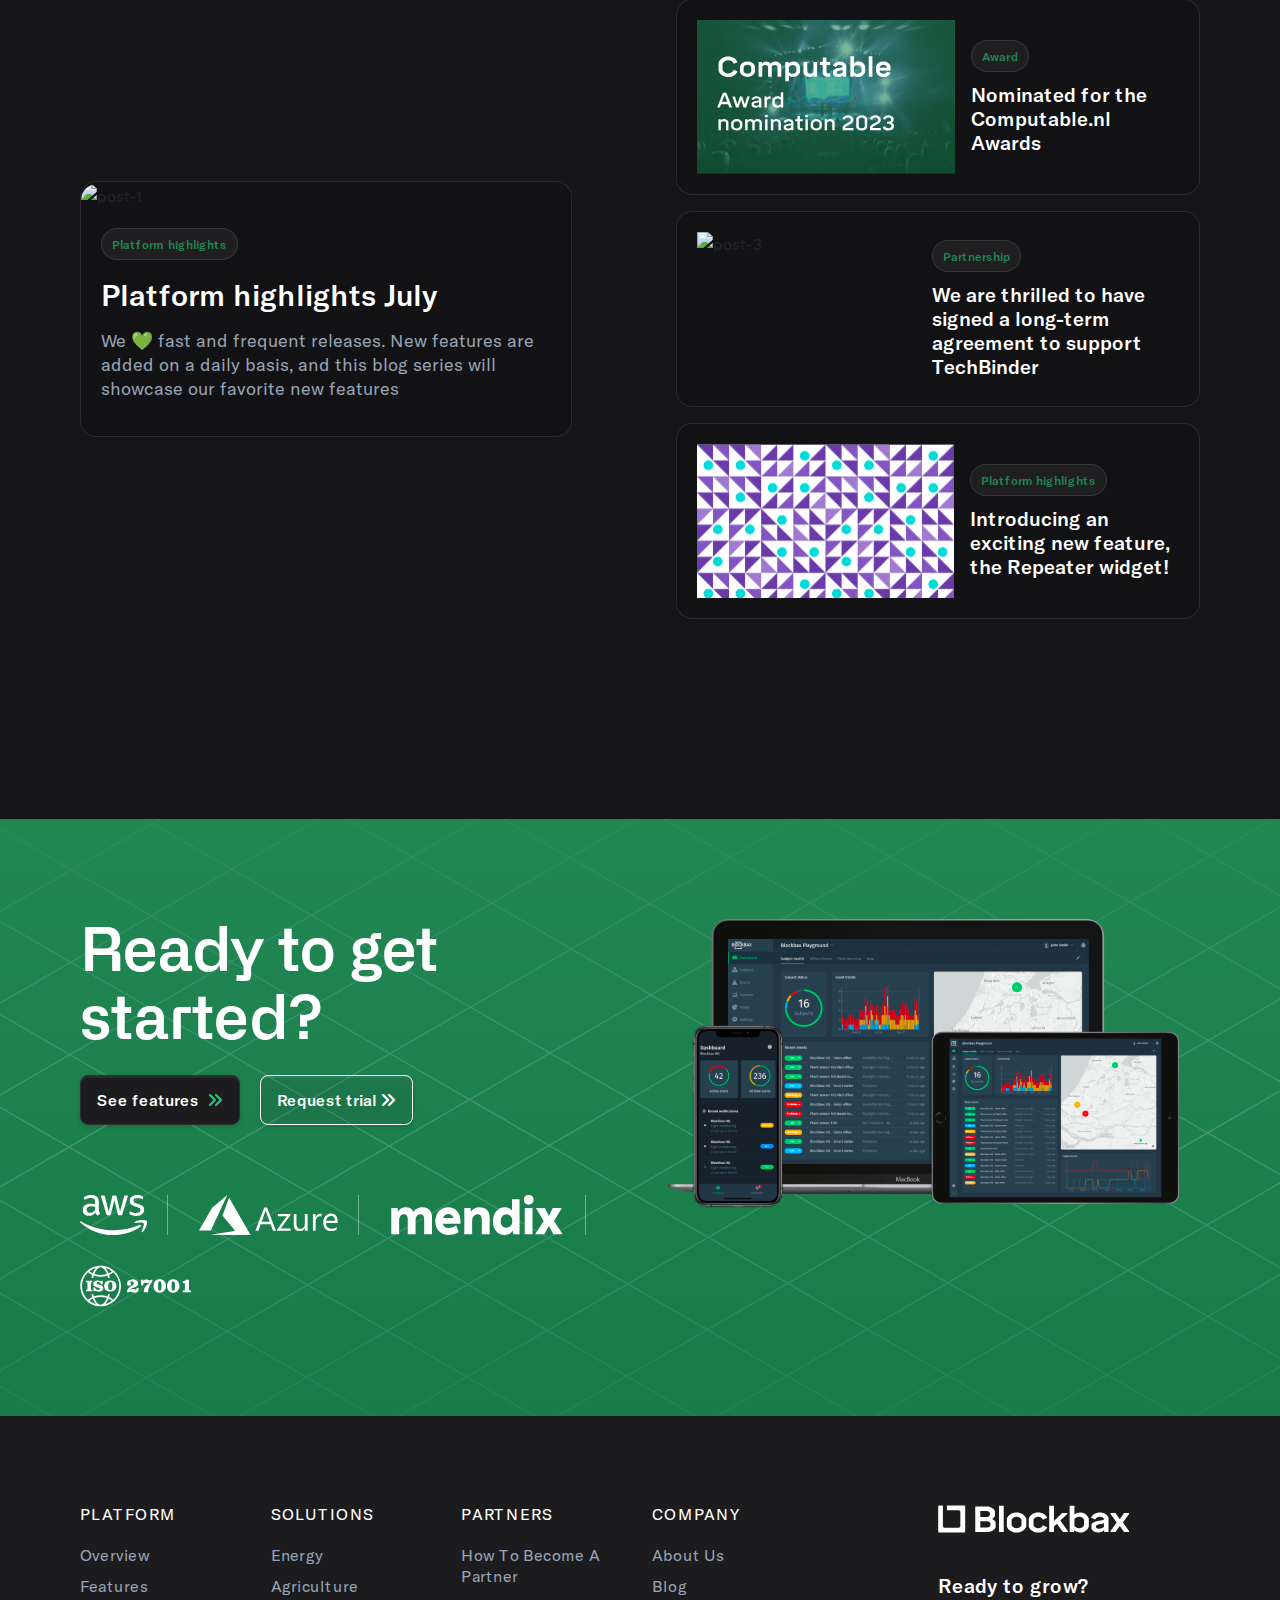
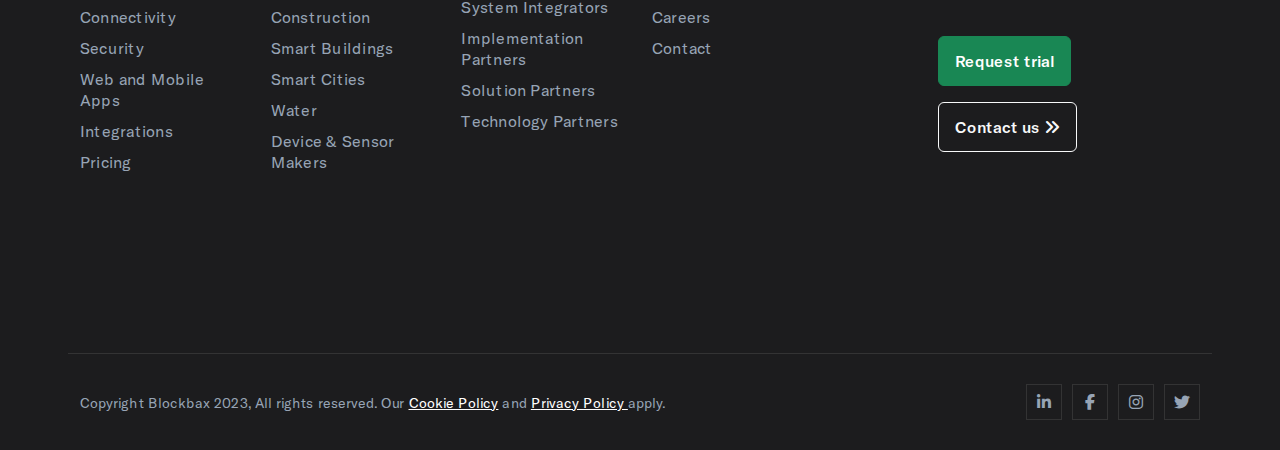
==== commit 788f4ab6: "remove video" ====
--- a/index.html
+++ b/index.html
@@ -1,1100 +1,1307 @@
 <!DOCTYPE html>
 <html lang="en">
-
-<head>
-    <meta charset="UTF-8">
-    <meta name="viewport" content="width=device-width, initial-scale=1.0">
-    <title> Blockbax | The Low-Code industrial IoT platform</title>
-    <link rel="shortcut icon" href="assets/image/favicon.png" type="image/x-icon">
-    <link rel="stylesheet" href="assets/css/bootstrap.min.css">
-    <link rel="stylesheet" href="https://cdnjs.cloudflare.com/ajax/libs/font-awesome/6.5.1/css/all.min.css" />
-    <link rel="stylesheet" href="assets/css/slick.css">
-    <link rel="stylesheet" href="assets/css/style.css">
-    <link rel="stylesheet" href="assets/css/font.css">
-    <link rel="stylesheet" href="assets/css/media.css">
+  <head>
+    <meta charset="UTF-8" />
+    <meta name="viewport" content="width=device-width, initial-scale=1.0" />
+    <title>Blockbax | The Low-Code industrial IoT platform</title>
+    <link
+      rel="shortcut icon"
+      href="assets/image/favicon.png"
+      type="image/x-icon"
+    />
+    <link rel="stylesheet" href="assets/css/bootstrap.min.css" />
+    <link
+      rel="stylesheet"
+      href="https://cdnjs.cloudflare.com/ajax/libs/font-awesome/6.5.1/css/all.min.css"
+    />
+    <link rel="stylesheet" href="assets/css/slick.css" />
+    <link rel="stylesheet" href="assets/css/style.css" />
+    <link rel="stylesheet" href="assets/css/font.css" />
+    <link rel="stylesheet" href="assets/css/media.css" />
     <script src="https://cdnjs.cloudflare.com/ajax/libs/jquery/3.7.1/jquery.min.js"></script>
-
-</head>
-
-<body>
-
+  </head>
+
+  <body>
     <!-- start header section -->
     <div class="bg_img">
-        <header class="header_wrap">
-            <nav class="navbar navbar-expand-lg">
-                <div class="container-fluid align-items-center px-0">
-                    <a class="navbar-brand" href="#">
-                        <img src="assets/image/logo.svg" alt="logo">
-                    </a>
-                    <button class="navbar-toggler" type="button" data-bs-toggle="collapse"
-                        data-bs-target="#navbarSupportedContent" aria-controls="navbarSupportedContent"
-                        aria-expanded="false" aria-label="Toggle navigation">
-                        <!-- <i class="fa-solid fa-bars"></i> -->
-                        <div id="toggle"></div>
-                        <div id="sidebar"></div>
-                    </button>
-                    <div class="collapse navbar-collapse" id="navbarSupportedContent">
-                        <ul class="navbar-nav mx-auto mb-4 mb-lg-2 mb-lg-0">
-                            <li class="nav-item dropdown">
-                                <a class="nav-link dropdown-toggle" href="#" role="button" data-bs-toggle="dropdown"
-                                    aria-expanded="false">
-                                    platform
-                                    <i class="fa-solid fa-angles-down"></i>
-                                </a>
-                                <ul class="dropdown-menu header_menu1">
-                                    <div class="row gap_12">
-                                        <div class="col-sm-6">
-                                            <ul class="header_menu_list">
-                                                <li>
-                                                    <img src="assets/image/header-icon/header-icon-1.svg"
-                                                        alt="header_icon_1">
-                                                    <a href="javascript:void()">
-                                                        Overview
-                                                    </a>
-                                                </li>
-                                                <li>
-                                                    <img src="assets/image/header-icon/header-icon-2.svg"
-                                                        alt="header_icon_2">
-                                                    <a href="javascript:void()">
-                                                        Features
-                                                    </a>
-                                                </li>
-                                                <li>
-                                                    <img src="assets/image/header-icon/header-icon-3.svg"
-                                                        alt="header_icon_3">
-                                                    <a href="javascript:void()">
-                                                        Connectivity
-                                                    </a>
-                                                </li>
-                                                <li>
-                                                    <img src="assets/image/header-icon/header-icon-4.svg"
-                                                        alt="header_icon_4">
-                                                    <a href="javascript:void()">
-                                                        Security
-                                                    </a>
-                                                </li>
-                                            </ul>
-                                        </div>
-                                        <div class="col-sm-6">
-                                            <ul class="header_menu_list">
-                                                <li>
-                                                    <img src="assets/image/header-icon/header-icon-5.svg"
-                                                        alt="header_icon_5">
-                                                    <a href="javascript:void()">
-                                                        Web and Mobile Apps
-                                                    </a>
-                                                </li>
-                                                <li>
-                                                    <img src="assets/image/header-icon/header-icon-6.svg"
-                                                        alt="header_icon_6">
-                                                    <a href="javascript:void()">
-                                                        Integrations
-                                                    </a>
-                                                </li>
-                                                <li>
-                                                    <img src="assets/image/header-icon/header-icon-7.svg"
-                                                        alt="header_icon_7">
-                                                    <a href="javascript:void()">
-                                                        Pricing
-                                                    </a>
-                                                </li>
-                                                <li>
-                                                    <img src="assets/image/header-icon/header-icon-8.svg"
-                                                        alt="header_icon_8">
-                                                    <a href="javascript:void()">
-                                                        Sensors
-                                                    </a>
-                                                </li>
-                                            </ul>
-                                        </div>
-                                    </div>
-                                </ul>
-                            </li>
-                            <li class="nav-item dropdown">
-                                <a class="nav-link dropdown-toggle" href="#" role="button" data-bs-toggle="dropdown"
-                                    aria-expanded="false">
-                                    solutions
-                                    <i class="fa-solid fa-angles-down"></i>
-                                </a>
-                                <ul class="dropdown-menu header_menu1 header_menu2">
-                                    <div class="row gap_12">
-                                        <div class="col-sm-6">
-                                            <p class="header_menu_text">by industry</p>
-                                            <ul class="header_menu_list">
-                                                <li>
-                                                    <img src="assets/image/header-icon/header-icon-13.svg"
-                                                        alt="header_icon_13">
-                                                    <a href="javascript:void()">
-                                                        Agriculture
-                                                    </a>
-                                                </li>
-                                                <li>
-                                                    <img src="assets/image/header-icon/header-icon-14.svg"
-                                                        alt="header_icon_14">
-                                                    <a href="javascript:void()">
-                                                        Construction
-                                                    </a>
-                                                </li>
-                                                <li>
-                                                    <img src="assets/image/header-icon/header-icon-15.svg"
-                                                        alt="header_icon_15">
-                                                    <a href="javascript:void()">
-                                                        Energy
-                                                    </a>
-                                                </li>
-                                                <li>
-                                                    <img src="assets/image/header-icon/header-icon-16.svg"
-                                                        alt="header_icon_16">
-                                                    <a href="javascript:void()">
-                                                        Logistics
-                                                    </a>
-                                                </li>
-                                                <li>
-                                                    <img src="assets/image/header-icon/header-icon-17.svg"
-                                                        alt="header_icon_17">
-                                                    <a href="javascript:void()">
-                                                        Maritime
-                                                    </a>
-                                                </li>
-                                                <li>
-                                                    <img src="assets/image/header-icon/header-icon-18.svg"
-                                                        alt="header_icon_18">
-                                                    <a href="javascript:void()">
-                                                        Manufacturing
-                                                    </a>
-                                                </li>
-                                                <li>
-                                                    <img src="assets/image/header-icon/header-icon-19.svg"
-                                                        alt="header_icon_19">
-                                                    <a href="javascript:void()">
-                                                        Transportation
-                                                    </a>
-                                                </li>
-                                            </ul>
-                                        </div>
-                                        <div class="col-sm-6">
-                                            <p class="header_menu_text">by Solution</p>
-                                            <ul class="header_menu_list">
-                                                <li><a href="javascript:void()">Greenhouse Climate Monitoring</a>
-                                                </li>
-                                                <li><a href="javascript:void()">Water Meter Monitoring</a></li>
-                                                <li><a href="javascript:void()">Water Quality Monitoring</a></li>
-                                                <li><a href="javascript:void()">Heat Pump & Energy Storage
-                                                        Monitoring</a></li>
-                                                <li><a href="javascript:void()">Construction & Road Monitoring</a>
-                                                </li>
-                                                <li><a href="javascript:void()">Machine Condition Monitoring</a>
-                                                </li>
-                                                <li><a href="javascript:void()">Machine Condition Monitoring</a>
-                                                </li>
-                                                <li><a href="javascript:void()">Asset Tracking</a></li>
-                                                <li><a href="javascript:void()">Vessel Tracking & Monitoring</a>
-                                                </li>
-                                                <li><a href="javascript:void()">Solar Plant Monitoring</a></li>
-                                            </ul>
-                                        </div>
-                                    </div>
-                                </ul>
-                            </li>
-                            <li class="nav-item">
-                                <a class="nav-link" href="#">docs</a>
-                            </li>
-                            <li class="nav-item">
-                                <a class="nav-link" href="#">pricing</a>
-                            </li>
-                            <li class="nav-item dropdown">
-                                <a class="nav-link dropdown-toggle" href="#" role="button" data-bs-toggle="dropdown"
-                                    aria-expanded="false">
-                                    company
-                                    <i class="fa-solid fa-angles-down"></i>
-                                </a>
-                                <ul class="dropdown-menu header_menu1">
-                                    <div class="row gap_12">
-                                        <div class="col-sm-6">
-                                            <ul class="header_menu_list">
-                                                <li>
-                                                    <img src="assets/image/header-icon/header-icon-9.svg"
-                                                        alt="header_icon_9">
-                                                    <a href="javascript:void()">
-                                                        About
-                                                    </a>
-                                                </li>
-                                                <li>
-                                                    <img src="assets/image/header-icon/header-icon-10.svg"
-                                                        alt="header_icon_10">
-                                                    <a href="javascript:void()">
-                                                        Careers
-                                                    </a>
-                                                </li>
-                                            </ul>
-                                        </div>
-                                        <div class="col-sm-6">
-                                            <ul class="header_menu_list">
-                                                <li>
-                                                    <img src="assets/image/header-icon/header-icon-11.svg"
-                                                        alt="header_icon_11">
-                                                    <a href="javascript:void()">
-                                                        Blog
-                                                    </a>
-                                                </li>
-                                                <li>
-                                                    <img src="assets/image/header-icon/header-icon-12.svg"
-                                                        alt="header_icon_12">
-                                                    <a href="javascript:void()">
-                                                        Contact
-                                                    </a>
-                                                </li>
-                                            </ul>
-                                        </div>
-                                    </div>
-                                </ul>
-                            </li>
+      <header class="header_wrap">
+        <nav class="navbar navbar-expand-lg">
+          <div class="container-fluid align-items-center px-0">
+            <a class="navbar-brand" href="#">
+              <img src="assets/image/logo.svg" alt="logo" />
+            </a>
+            <button
+              class="navbar-toggler"
+              type="button"
+              data-bs-toggle="collapse"
+              data-bs-target="#navbarSupportedContent"
+              aria-controls="navbarSupportedContent"
+              aria-expanded="false"
+              aria-label="Toggle navigation"
+            >
+              <!-- <i class="fa-solid fa-bars"></i> -->
+              <div id="toggle"></div>
+              <div id="sidebar"></div>
+            </button>
+            <div class="collapse navbar-collapse" id="navbarSupportedContent">
+              <ul class="navbar-nav mx-auto mb-4 mb-lg-2 mb-lg-0">
+                <li class="nav-item dropdown">
+                  <a
+                    class="nav-link dropdown-toggle"
+                    href="#"
+                    role="button"
+                    data-bs-toggle="dropdown"
+                    aria-expanded="false"
+                  >
+                    platform
+                    <i class="fa-solid fa-angles-down"></i>
+                  </a>
+                  <ul class="dropdown-menu header_menu1">
+                    <div class="row gap_12">
+                      <div class="col-sm-6">
+                        <ul class="header_menu_list">
+                          <li>
+                            <img
+                              src="assets/image/header-icon/header-icon-1.svg"
+                              alt="header_icon_1"
+                            />
+                            <a href="javascript:void()"> Overview </a>
+                          </li>
+                          <li>
+                            <img
+                              src="assets/image/header-icon/header-icon-2.svg"
+                              alt="header_icon_2"
+                            />
+                            <a href="javascript:void()"> Features </a>
+                          </li>
+                          <li>
+                            <img
+                              src="assets/image/header-icon/header-icon-3.svg"
+                              alt="header_icon_3"
+                            />
+                            <a href="javascript:void()"> Connectivity </a>
+                          </li>
+                          <li>
+                            <img
+                              src="assets/image/header-icon/header-icon-4.svg"
+                              alt="header_icon_4"
+                            />
+                            <a href="javascript:void()"> Security </a>
+                          </li>
                         </ul>
-                        <form class="d-flex align-items-center gap-3">
-                            <button class="common_btn common_btn1">Login</button>
-                            <button class="common_btn">Request a demo</button>
-                        </form>
-                    </div>
-                </div>
-            </nav>
-        </header>
-
-        <!-- start banner section -->
-        <div class="custom_container position-relative">
-            <div class="banner_section ">
-                <h1>The Low-Code industrial IoT platform</h1>
-                <h5>Meet the new standard for modern operational visibility and control. Unify contextual and sensor
-                    data
-                    without coding.</h5>
-                <div class="d-flex align-items-center justify-content-center gap-3">
-                    <button class="common_btn">Request a demo</button>
-                    <button class="common_btn common_btn1 d-flex align-items-center">
-                        <i class="fa-solid fa-circle-play me-2"></i>Watch video</button>
-                </div>
-            </div>
-            <div class="w-100 banner_video z-1 position-relative">
-                <div class="dot_line w-100">
-                    <div class="dot"></div>
-                    <div class="dot"></div>
-                    <div class="dot"></div>
-                </div>
-                <video class="w-100" loop autoplay muted controls preload="auto">
-                    <source src="http://media.w3.org/2010/05/sintel/trailer.mp4" type="video/mp4">
-                    <source src="http://media.w3.org/2010/05/sintel/trailer.ogv" type="video/ogg">
-                </video>
-            </div>
-            <div class="bg-round d-none d-xl-block"></div>
-        </div>
+                      </div>
+                      <div class="col-sm-6">
+                        <ul class="header_menu_list">
+                          <li>
+                            <img
+                              src="assets/image/header-icon/header-icon-5.svg"
+                              alt="header_icon_5"
+                            />
+                            <a href="javascript:void()">
+                              Web and Mobile Apps
+                            </a>
+                          </li>
+                          <li>
+                            <img
+                              src="assets/image/header-icon/header-icon-6.svg"
+                              alt="header_icon_6"
+                            />
+                            <a href="javascript:void()"> Integrations </a>
+                          </li>
+                          <li>
+                            <img
+                              src="assets/image/header-icon/header-icon-7.svg"
+                              alt="header_icon_7"
+                            />
+                            <a href="javascript:void()"> Pricing </a>
+                          </li>
+                          <li>
+                            <img
+                              src="assets/image/header-icon/header-icon-8.svg"
+                              alt="header_icon_8"
+                            />
+                            <a href="javascript:void()"> Sensors </a>
+                          </li>
+                        </ul>
+                      </div>
+                    </div>
+                  </ul>
+                </li>
+                <li class="nav-item dropdown">
+                  <a
+                    class="nav-link dropdown-toggle"
+                    href="#"
+                    role="button"
+                    data-bs-toggle="dropdown"
+                    aria-expanded="false"
+                  >
+                    solutions
+                    <i class="fa-solid fa-angles-down"></i>
+                  </a>
+                  <ul class="dropdown-menu header_menu1 header_menu2">
+                    <div class="row gap_12">
+                      <div class="col-sm-6">
+                        <p class="header_menu_text">by industry</p>
+                        <ul class="header_menu_list">
+                          <li>
+                            <img
+                              src="assets/image/header-icon/header-icon-13.svg"
+                              alt="header_icon_13"
+                            />
+                            <a href="javascript:void()"> Agriculture </a>
+                          </li>
+                          <li>
+                            <img
+                              src="assets/image/header-icon/header-icon-14.svg"
+                              alt="header_icon_14"
+                            />
+                            <a href="javascript:void()"> Construction </a>
+                          </li>
+                          <li>
+                            <img
+                              src="assets/image/header-icon/header-icon-15.svg"
+                              alt="header_icon_15"
+                            />
+                            <a href="javascript:void()"> Energy </a>
+                          </li>
+                          <li>
+                            <img
+                              src="assets/image/header-icon/header-icon-16.svg"
+                              alt="header_icon_16"
+                            />
+                            <a href="javascript:void()"> Logistics </a>
+                          </li>
+                          <li>
+                            <img
+                              src="assets/image/header-icon/header-icon-17.svg"
+                              alt="header_icon_17"
+                            />
+                            <a href="javascript:void()"> Maritime </a>
+                          </li>
+                          <li>
+                            <img
+                              src="assets/image/header-icon/header-icon-18.svg"
+                              alt="header_icon_18"
+                            />
+                            <a href="javascript:void()"> Manufacturing </a>
+                          </li>
+                          <li>
+                            <img
+                              src="assets/image/header-icon/header-icon-19.svg"
+                              alt="header_icon_19"
+                            />
+                            <a href="javascript:void()"> Transportation </a>
+                          </li>
+                        </ul>
+                      </div>
+                      <div class="col-sm-6">
+                        <p class="header_menu_text">by Solution</p>
+                        <ul class="header_menu_list">
+                          <li>
+                            <a href="javascript:void()"
+                              >Greenhouse Climate Monitoring</a
+                            >
+                          </li>
+                          <li>
+                            <a href="javascript:void()"
+                              >Water Meter Monitoring</a
+                            >
+                          </li>
+                          <li>
+                            <a href="javascript:void()"
+                              >Water Quality Monitoring</a
+                            >
+                          </li>
+                          <li>
+                            <a href="javascript:void()"
+                              >Heat Pump & Energy Storage Monitoring</a
+                            >
+                          </li>
+                          <li>
+                            <a href="javascript:void()"
+                              >Construction & Road Monitoring</a
+                            >
+                          </li>
+                          <li>
+                            <a href="javascript:void()"
+                              >Machine Condition Monitoring</a
+                            >
+                          </li>
+                          <li>
+                            <a href="javascript:void()"
+                              >Machine Condition Monitoring</a
+                            >
+                          </li>
+                          <li>
+                            <a href="javascript:void()">Asset Tracking</a>
+                          </li>
+                          <li>
+                            <a href="javascript:void()"
+                              >Vessel Tracking & Monitoring</a
+                            >
+                          </li>
+                          <li>
+                            <a href="javascript:void()"
+                              >Solar Plant Monitoring</a
+                            >
+                          </li>
+                        </ul>
+                      </div>
+                    </div>
+                  </ul>
+                </li>
+                <li class="nav-item">
+                  <a class="nav-link" href="#">docs</a>
+                </li>
+                <li class="nav-item">
+                  <a class="nav-link" href="#">pricing</a>
+                </li>
+                <li class="nav-item dropdown">
+                  <a
+                    class="nav-link dropdown-toggle"
+                    href="#"
+                    role="button"
+                    data-bs-toggle="dropdown"
+                    aria-expanded="false"
+                  >
+                    company
+                    <i class="fa-solid fa-angles-down"></i>
+                  </a>
+                  <ul class="dropdown-menu header_menu1">
+                    <div class="row gap_12">
+                      <div class="col-sm-6">
+                        <ul class="header_menu_list">
+                          <li>
+                            <img
+                              src="assets/image/header-icon/header-icon-9.svg"
+                              alt="header_icon_9"
+                            />
+                            <a href="javascript:void()"> About </a>
+                          </li>
+                          <li>
+                            <img
+                              src="assets/image/header-icon/header-icon-10.svg"
+                              alt="header_icon_10"
+                            />
+                            <a href="javascript:void()"> Careers </a>
+                          </li>
+                        </ul>
+                      </div>
+                      <div class="col-sm-6">
+                        <ul class="header_menu_list">
+                          <li>
+                            <img
+                              src="assets/image/header-icon/header-icon-11.svg"
+                              alt="header_icon_11"
+                            />
+                            <a href="javascript:void()"> Blog </a>
+                          </li>
+                          <li>
+                            <img
+                              src="assets/image/header-icon/header-icon-12.svg"
+                              alt="header_icon_12"
+                            />
+                            <a href="javascript:void()"> Contact </a>
+                          </li>
+                        </ul>
+                      </div>
+                    </div>
+                  </ul>
+                </li>
+              </ul>
+              <form class="d-flex align-items-center gap-3">
+                <button class="common_btn common_btn1">Login</button>
+                <button class="common_btn">Request a demo</button>
+              </form>
+            </div>
+          </div>
+        </nav>
+      </header>
+
+      <!-- start banner section -->
+      <div class="custom_container position-relative">
+        <div class="banner_section">
+          <h1>The Low-Code industrial IoT platform</h1>
+          <h5>
+            Meet the new standard for modern operational visibility and control.
+            Unify contextual and sensor data without coding.
+          </h5>
+          <div class="d-flex align-items-center justify-content-center gap-3">
+            <button class="common_btn">Request a demo</button>
+            <button class="common_btn common_btn1 d-flex align-items-center">
+              <i class="fa-solid fa-circle-play me-2"></i>Watch video
+            </button>
+          </div>
+        </div>
+        <div class="w-100 banner_video z-1 position-relative">
+          <div class="dot_line w-100">
+            <div class="dot"></div>
+            <div class="dot"></div>
+            <div class="dot"></div>
+          </div>
+          <div class="video">
+            <!-- <video class="w-100" loop autoplay muted controls preload="auto">
+              <source
+                src="http://media.w3.org/2010/05/sintel/trailer.mp4"
+                type="video/mp4"
+              />
+              <source
+                src="http://media.w3.org/2010/05/sintel/trailer.ogv"
+                type="video/ogg"
+              />
+            </video> -->
+          </div>
+        </div>
+        <div class="bg-round d-none d-xl-block"></div>
+      </div>
     </div>
 
     <!-- start logo section -->
     <div class="companies_section">
-        <h3>Blockbax is trusted by great companies</h3>
-        <div class="autoplay">
-            <div class="d-flex align-items-center justify-content-center">
-                <img src="assets/image/companies-4.svg" alt="companies-4">
-            </div>
-            <div class="d-flex align-items-center justify-content-center">
-                <img src="assets/image/companies-5.svg" alt="companies-5">
-            </div>
-            <div class="d-flex align-items-center justify-content-center">
-                <img src="assets/image/companies-6.svg" alt="companies-6">
-            </div>
-            <div class="d-flex align-items-center justify-content-center">
-                <img src="assets/image/companies-7.svg" alt="companies-7">
-            </div>
-            <div class="d-flex align-items-center justify-content-center">
-                <img src="assets/image/companies-1.svg" alt="companies-1">
-            </div>
-            <div class="d-flex align-items-center justify-content-center">
-                <img src="assets/image/companies-2.svg" alt="companies-2">
-            </div>
-            <div class="d-flex align-items-center justify-content-center">
-                <img src="assets/image/companies-3.svg" alt="companies-3">
-            </div>
-        </div>
+      <h3>Blockbax is trusted by great companies</h3>
+      <div class="autoplay">
+        <div class="d-flex align-items-center justify-content-center">
+          <img src="assets/image/companies-4.svg" alt="companies-4" />
+        </div>
+        <div class="d-flex align-items-center justify-content-center">
+          <img src="assets/image/companies-5.svg" alt="companies-5" />
+        </div>
+        <div class="d-flex align-items-center justify-content-center">
+          <img src="assets/image/companies-6.svg" alt="companies-6" />
+        </div>
+        <div class="d-flex align-items-center justify-content-center">
+          <img src="assets/image/companies-7.svg" alt="companies-7" />
+        </div>
+        <div class="d-flex align-items-center justify-content-center">
+          <img src="assets/image/companies-1.svg" alt="companies-1" />
+        </div>
+        <div class="d-flex align-items-center justify-content-center">
+          <img src="assets/image/companies-2.svg" alt="companies-2" />
+        </div>
+        <div class="d-flex align-items-center justify-content-center">
+          <img src="assets/image/companies-3.svg" alt="companies-3" />
+        </div>
+      </div>
     </div>
 
     <!-- start why blockbax section -->
     <div class="blockbax_section">
-        <div class="custom_container">
-            <div class="row align-items-center">
-                <div class="col-lg-7 col-md-6">
-                    <div class="why_blockbax_section">
-                        <p>Why Blockbax</p>
-                        <h2>Businesses are <span>slowed</span> down in their growth and
-                            sustainability ambitions as they are unable to keep
-                            up with the evolving <span>demands</span> of their growing amount of assets and data</h2>
-                    </div>
+      <div class="custom_container">
+        <div class="row align-items-center">
+          <div class="col-lg-7 col-md-6">
+            <div class="why_blockbax_section">
+              <p>Why Blockbax</p>
+              <h2>
+                Businesses are <span>slowed</span> down in their growth and
+                sustainability ambitions as they are unable to keep up with the
+                evolving <span>demands</span> of their growing amount of assets
+                and data
+              </h2>
+            </div>
+          </div>
+          <div class="col-lg-5 col-md-6">
+            <img
+              src="assets/image/blockbax-img.svg"
+              alt="blockbax_img"
+              class="d-block mx_auto"
+            />
+          </div>
+        </div>
+        <div class="pt_80">
+          <div class="row row-gap-4">
+            <div class="col-lg-4 col-md-6">
+              <div class="d-flex align-items-start">
+                <img src="assets/image/icon-1.svg" alt="icon_1" />
+                <div class="icon_box">
+                  <h4>Unified view</h4>
+                  <h5 class="mb-0">
+                    No central overview in critical assets due to lots of
+                    different data sources & dashboards
+                  </h5>
                 </div>
-                <div class="col-lg-5 col-md-6">
-                    <img src="assets/image/blockbax-img.svg" alt="blockbax_img" class="d-block mx_auto">
+              </div>
+            </div>
+            <div class="col-lg-4 col-md-6">
+              <div class="d-flex align-items-start">
+                <img src="assets/image/icon-2.svg" alt="icon_2" />
+                <div class="icon_box">
+                  <h4>The right insights</h4>
+                  <h5 class="mb-0">
+                    Unable to get the right insights from data at the moment it
+                    matters
+                  </h5>
                 </div>
-            </div>
-            <div class="pt_80">
-                <div class="row row-gap-4">
-                    <div class="col-lg-4 col-md-6">
-                        <div class="d-flex align-items-start">
-                            <img src="assets/image/icon-1.svg" alt="icon_1">
-                            <div class="icon_box">
-                                <h4>Unified view</h4>
-                                <h5 class="mb-0">No central overview in critical assets due to lots of different data
-                                    sources &
-                                    dashboards</h5>
-                            </div>
-                        </div>
-                    </div>
-                    <div class="col-lg-4 col-md-6">
-                        <div class="d-flex align-items-start">
-                            <img src="assets/image/icon-2.svg" alt="icon_2">
-                            <div class="icon_box">
-                                <h4>The right insights</h4>
-                                <h5 class="mb-0">Unable to get the right insights from data at the moment it matters
-                                </h5>
-                            </div>
-                        </div>
-                    </div>
-                    <div class="col-lg-4 col-md-6">
-                        <div class="d-flex align-items-start">
-                            <img src="assets/image/icon-3.svg" alt="icon_3">
-                            <div class="icon_box">
-                                <h4>Save development time</h4>
-                                <h5 class="mb-0">Reduce development time by using low-code building blocks</h5>
-                            </div>
-                        </div>
-                    </div>
+              </div>
+            </div>
+            <div class="col-lg-4 col-md-6">
+              <div class="d-flex align-items-start">
+                <img src="assets/image/icon-3.svg" alt="icon_3" />
+                <div class="icon_box">
+                  <h4>Save development time</h4>
+                  <h5 class="mb-0">
+                    Reduce development time by using low-code building blocks
+                  </h5>
                 </div>
-            </div>
-        </div>
+              </div>
+            </div>
+          </div>
+        </div>
+      </div>
     </div>
 
     <!-- start black theme section -->
     <div class="bg_black">
-        <div class="long_container">
-            <div class="py_100 pb-0">
-                <!-- row row-gap-4 -->
-                <div class="counter d-flex justify-content-around gap-4">
-                    <!-- <div class="col-lg-3 col-sm-6"> -->
-                    <div class="counter_section text-center">
-                        <h3>6 +Years</h3>
-                        <h4>Company History</h4>
-                    </div>
-                    <!-- </div> -->
-                    <!-- <div class="col-lg-3 col-sm-6"> -->
-                    <div class="counter_section text-center">
-                        <h3>30+ Countries</h3>
-                        <h4>Using Blockbax Globally</h4>
-                    </div>
-                    <!-- </div> -->
-                    <!-- <div class="col-lg-3 col-sm-6"> -->
-                    <div class="counter_section text-center">
-                        <h3>> 2 Billion Measurements</h3>
-                        <h4>Processed Per Month</h4>
-                    </div>
-                    <!-- </div> -->
-                    <!-- <div class="col-lg-3 col-sm-6"> -->
-                    <div class="counter_section text-center">
-                        <h3>200+</h3>
-                        <h4>Successful Projects</h4>
-                    </div>
-                    <!-- </div> -->
+      <div class="long_container">
+        <div class="py_100 pb-0">
+          <!-- row row-gap-4 -->
+          <div class="counter d-flex justify-content-around gap-4">
+            <!-- <div class="col-lg-3 col-sm-6"> -->
+            <div class="counter_section text-center">
+              <h3>6 +Years</h3>
+              <h4>Company History</h4>
+            </div>
+            <!-- </div> -->
+            <!-- <div class="col-lg-3 col-sm-6"> -->
+            <div class="counter_section text-center">
+              <h3>30+ Countries</h3>
+              <h4>Using Blockbax Globally</h4>
+            </div>
+            <!-- </div> -->
+            <!-- <div class="col-lg-3 col-sm-6"> -->
+            <div class="counter_section text-center">
+              <h3>> 2 Billion Measurements</h3>
+              <h4>Processed Per Month</h4>
+            </div>
+            <!-- </div> -->
+            <!-- <div class="col-lg-3 col-sm-6"> -->
+            <div class="counter_section text-center">
+              <h3>200+</h3>
+              <h4>Successful Projects</h4>
+            </div>
+            <!-- </div> -->
+          </div>
+        </div>
+
+        <!-- start flexibility section -->
+        <div class="position-relative">
+          <div class="browser_img1 d-lg-none d-block">
+            <img src="assets/image/browser-1.svg" alt="browser_1" />
+          </div>
+          <div class="py_281">
+            <div class="row align-items-center">
+              <div class="col-xl-5 col-lg-6">
+                <div class="common_section ps-3 ps-xl-0 position-relative">
+                  <h2 class="text_white mb_40">Asset type flexibility</h2>
+                  <div class="common-box d-flex align-items-start gap-2 mb_40">
+                    <img src="assets/image/icon-4.svg" alt="icon_4" />
+                    <div>
+                      <h5 class="mb-0">Data model customization</h5>
+                      <p class="mb-0">
+                        Easily create your own data model / common data model to
+                        handle various types of assets
+                      </p>
+                    </div>
+                  </div>
+                  <div class="common-box d-flex align-items-start gap-2 mb_60">
+                    <img src="assets/image/icon-5.svg" alt="icon_5" />
+                    <div>
+                      <h5 class="mb-0">Data standardization for comparison</h5>
+                      <p class="mb-0">
+                        Standardize data from different asset types to enable
+                        comparison between different assets
+                      </p>
+                    </div>
+                  </div>
+                  <div class="d-flex align-items-center gap-3">
+                    <button class="common_btn">Learn more</button>
+                    <button class="common_btn common_btn1">
+                      Contact sales
+                    </button>
+                  </div>
                 </div>
-            </div>
-
-            <!-- start flexibility section -->
-            <div class="position-relative">
-                <div class="browser_img1 d-lg-none d-block">
-                    <img src="assets/image/browser-1.svg" alt="browser_1">
+              </div>
+            </div>
+          </div>
+          <div class="browser_img1 d-none d-lg-block">
+            <img src="assets/image/browser-1.svg" alt="browser_1" />
+          </div>
+        </div>
+
+        <!-- start configurable ui section -->
+        <div class="position-relative">
+          <div class="browser_img2">
+            <img src="assets/image/browser-2.svg" alt="browser_2" />
+          </div>
+          <div class="py_281">
+            <div class="row align-items-center">
+              <div class="col-xl-5 col-lg-7 offset-lg-5 offset-xl-7">
+                <div class="common_section ps-3 ps-xl-0 position-relative">
+                  <h2 class="text_white mb_40">Fully configurable UI</h2>
+                  <div class="common-box d-flex align-items-start gap-2 mb_20">
+                    <img src="assets/image/icon-6.svg" alt="icon_6" />
+                    <div>
+                      <h5 class="mb-0">Configureable dashboards</h5>
+                      <p class="mb-0">
+                        No-code configurable widgets, completely user role-based
+                        to create and manage dashboards in Blockbax
+                      </p>
+                    </div>
+                  </div>
+                  <div class="common-box d-flex align-items-start gap-2 mb_60">
+                    <img src="assets/image/icon-7.svg" alt="icon_7" />
+                    <div>
+                      <h5 class="mb-0">Whitelabeling</h5>
+                      <p class="mb-0">
+                        Customize and brand the Blockbax platform with your own
+                        logo, colors, and design elements
+                      </p>
+                    </div>
+                  </div>
+                  <div class="d-flex align-items-center gap-3">
+                    <button class="common_btn">Learn more</button>
+                    <button class="common_btn common_btn1">
+                      Contact sales
+                    </button>
+                  </div>
                 </div>
-                <div class="py_281">
-                    <div class="row align-items-center">
-                        <div class="col-xl-5 col-lg-6 ">
-                            <div class="common_section ps-3 ps-xl-0 position-relative">
-                                <h2 class="text_white mb_40">Asset type flexibility</h2>
-                                <div class="common-box d-flex align-items-start gap-2 mb_40">
-                                    <img src="assets/image/icon-4.svg" alt="icon_4">
-                                    <div>
-                                        <h5 class="mb-0">Data model customization</h5>
-                                        <p class="mb-0">Easily create your own data model / common data model to handle
-                                            various types of
-                                            assets</p>
-                                    </div>
-                                </div>
-                                <div class="common-box d-flex align-items-start gap-2 mb_60">
-                                    <img src="assets/image/icon-5.svg" alt="icon_5">
-                                    <div>
-                                        <h5 class="mb-0">Data standardization for comparison</h5>
-                                        <p class="mb-0">Standardize data from different asset types to enable comparison
-                                            between different assets</p>
-                                    </div>
-                                </div>
-                                <div class="d-flex align-items-center gap-3">
-                                    <button class="common_btn">Learn more</button>
-                                    <button class="common_btn common_btn1">Contact sales</button>
-                                </div>
-                            </div>
-                        </div>
-                    </div>
+              </div>
+            </div>
+          </div>
+        </div>
+
+        <!-- start streaming analytics section -->
+        <div class="position-relative">
+          <div class="browser_img3 d-block d-xl-none">
+            <img src="assets/image/browser-sm-3.svg" alt="browser_sm_3" />
+          </div>
+          <div class="py_281">
+            <div class="row align-items-center">
+              <div class="col-xl-5 col-lg-6">
+                <div class="common_section ps-3 ps-xl-0 position-relative">
+                  <h2 class="text_white mb_40">
+                    No-code streaming <br class="d-none d-lg-block" />
+                    analytics & AI
+                  </h2>
+                  <div class="common-box d-flex align-items-start gap-2 mb_20">
+                    <img src="assets/image/icon-8.svg" alt="icon_8" />
+                    <div>
+                      <h5 class="mb-0">Real-Time event analysis</h5>
+                      <p class="mb-0">
+                        Advanced event ruling and real-time calculations
+                      </p>
+                    </div>
+                  </div>
+                  <div class="common-box d-flex align-items-start gap-2 mb_60">
+                    <img src="assets/image/icon-9.svg" alt="icon_9" />
+                    <div>
+                      <h5 class="mb-0">Predictive analytics</h5>
+                      <p class="mb-0">Powered by AI</p>
+                    </div>
+                  </div>
+                  <div class="d-flex align-items-center gap-3">
+                    <button class="common_btn">Learn more</button>
+                    <button class="common_btn common_btn1">
+                      Contact sales
+                    </button>
+                  </div>
                 </div>
-                <div class="browser_img1 d-none d-lg-block">
-                    <img src="assets/image/browser-1.svg" alt="browser_1">
+              </div>
+            </div>
+          </div>
+          <div class="browser_img3 d-none d-xl-block">
+            <img src="assets/image/browser-3.svg" alt="browser_3" />
+          </div>
+        </div>
+
+        <!-- start designed section -->
+        <div class="bg_img_circle">
+          <div class="circle_background">
+            <div class="text-center mb_40">
+              <div class="success_badge">Designed for everybody</div>
+              <div class="designed_text">
+                <h1 class="mb_20">
+                  Integrations, Open APIS & Hardware Independent
+                </h1>
+                <p>
+                  Platform agnostic, compatible with all types of hardware and
+                  standard connectors for all industry standards and protocols
+                </p>
+              </div>
+            </div>
+
+            <div
+              class="logo_box_section d-flex flex-wrap justify-content-center mb_40"
+            >
+              <div class="w_100">
+                <div class="main_logo_box">
+                  <h5 class="text-center">IoT Devices</h5>
+                  <div class="d-flex flex-wrap gap_5">
+                    <div class="logo_box">
+                      <img src="assets/image/logo/wifi.svg" alt="wifi" />
+                    </div>
+                    <div class="logo_box">
+                      <img src="assets/image/logo/4G.svg" alt="wifi" />
+                    </div>
+                    <div class="logo_box">
+                      <img src="assets/image/logo/zigbee.svg" alt="wifi" />
+                    </div>
+                    <div class="logo_box">
+                      <!-- <img src="assets/image/logo/wifi.svg" alt="wifi"> -->
+                    </div>
+                    <div class="logo_box">
+                      <img src="assets/image/logo/lte.svg" alt="wifi" />
+                    </div>
+                    <div class="logo_box">
+                      <!-- <img src="assets/image/logo/wifi.svg" alt="wifi"> -->
+                    </div>
+                    <div class="logo_box">
+                      <img src="assets/image/logo/lora.svg" alt="wifi" />
+                    </div>
+                    <div class="logo_box">
+                      <img src="assets/image/logo/3G.svg" alt="wifi" />
+                    </div>
+                    <div class="logo_box">
+                      <img src="assets/image/logo/nb-iot.svg" alt="wifi" />
+                    </div>
+                    <div class="logo_box">
+                      <img src="assets/image/logo/5G.svg" alt="wifi" />
+                    </div>
+                    <div class="logo_box">
+                      <!-- <img src="assets/image/logo/wifi.svg" alt="wifi"> -->
+                    </div>
+                    <div class="logo_box">
+                      <img src="assets/image/logo/wave.svg" alt="wifi" />
+                    </div>
+                  </div>
                 </div>
-            </div>
-
-            <!-- start configurable ui section -->
-            <div class="position-relative">
-                <div class="browser_img2">
-                    <img src="assets/image/browser-2.svg" alt="browser_2">
+              </div>
+              <div class="w_100">
+                <div class="main_logo_box">
+                  <h5 class="text-center">Automation protocols</h5>
+                  <div class="d-flex flex-wrap gap_5 mb_10">
+                    <div class="lg_logo_box">
+                      <img src="assets/image/logo/bacnet.svg" alt="bacnet" />
+                    </div>
+                    <div class="lg_logo_box">
+                      <img src="assets/image/logo/modbus.svg" alt="modbus" />
+                    </div>
+                  </div>
+                  <div class="d-flex flex-wrap gap_5 mb_10">
+                    <div class="lg_logo_box">
+                      <img src="assets/image/logo/mbus.svg" alt="mbus" />
+                    </div>
+                    <div class="lg_logo_box">
+                      <img src="assets/image/logo/opcua.svg" alt="opcua" />
+                    </div>
+                  </div>
                 </div>
-                <div class="py_281">
-                    <div class="row align-items-center">
-                        <div class="col-xl-5 col-lg-7 offset-lg-5 offset-xl-7 ">
-                            <div class="common_section ps-3 ps-xl-0 position-relative">
-                                <h2 class="text_white mb_40">Fully configurable UI</h2>
-                                <div class="common-box d-flex align-items-start gap-2 mb_20">
-                                    <img src="assets/image/icon-6.svg" alt="icon_6">
-                                    <div>
-                                        <h5 class="mb-0">Configureable dashboards</h5>
-                                        <p class="mb-0">No-code configurable widgets, completely user role-based to
-                                            create and manage dashboards in Blockbax</p>
-                                    </div>
-                                </div>
-                                <div class="common-box d-flex align-items-start gap-2 mb_60">
-                                    <img src="assets/image/icon-7.svg" alt="icon_7">
-                                    <div>
-                                        <h5 class="mb-0">Whitelabeling</h5>
-                                        <p class="mb-0">Customize and brand the Blockbax platform with your own logo,
-                                            colors, and design elements</p>
-                                    </div>
-                                </div>
-                                <div class="d-flex align-items-center gap-3">
-                                    <button class="common_btn">Learn more</button>
-                                    <button class="common_btn common_btn1">Contact sales</button>
-                                </div>
-                            </div>
-                        </div>
-                    </div>
+              </div>
+              <div class="w_100">
+                <div class="main_logo_box">
+                  <h5 class="text-center">Connectivity platforms</h5>
+                  <div class="d-flex flex-wrap gap_5 mb_10">
+                    <div class="lg_logo_box">
+                      <img src="assets/image/logo/sigfox.svg" alt="sigfox" />
+                    </div>
+                    <div class="lg_logo_box">
+                      <img
+                        src="assets/image/logo/t-mobile.svg"
+                        alt="t-mobile"
+                      />
+                    </div>
+                  </div>
+                  <div class="d-flex flex-wrap gap_5 mb_10">
+                    <div class="lg_logo_box">
+                      <img
+                        src="assets/image/logo/vodafone.svg"
+                        alt="vodafone"
+                      />
+                    </div>
+                    <div class="lg_logo_box">
+                      <img
+                        src="assets/image/logo/things-network.svg"
+                        alt="things-network"
+                      />
+                    </div>
+                  </div>
                 </div>
-            </div>
-
-            <!-- start streaming analytics section -->
-            <div class="position-relative">
-                <div class="browser_img3 d-block d-xl-none">
-                    <img src="assets/image/browser-sm-3.svg" alt="browser_sm_3">
+              </div>
+              <div class="w_100">
+                <div class="main_logo_box">
+                  <h5 class="text-center">Streaming platforms</h5>
+                  <div class="d-flex flex-wrap gap_5 mb_10">
+                    <div class="lg_logo_box">
+                      <img src="assets/image/logo/kafka.svg" alt="kafka" />
+                    </div>
+                    <div class="lg_logo_box">
+                      <img src="assets/image/logo/cloud-pub.svg" alt="cloud" />
+                    </div>
+                  </div>
+                  <div class="d-flex flex-wrap gap_5 mb_10">
+                    <div class="lg_logo_box">
+                      <img src="assets/image/logo/amazon.svg" alt="amazon" />
+                    </div>
+                    <div class="lg_logo_box">
+                      <img src="assets/image/logo/azure.svg" alt="azure" />
+                    </div>
+                  </div>
                 </div>
-                <div class="py_281">
-                    <div class="row align-items-center">
-                        <div class="col-xl-5 col-lg-6 ">
-                            <div class="common_section ps-3 ps-xl-0 position-relative">
-                                <h2 class="text_white mb_40">No-code streaming <br class="d-none d-lg-block" />
-                                    analytics & AI</h2>
-                                <div class="common-box d-flex align-items-start gap-2 mb_20">
-                                    <img src="assets/image/icon-8.svg" alt="icon_8">
-                                    <div>
-                                        <h5 class="mb-0">Real-Time event analysis</h5>
-                                        <p class="mb-0">Advanced event ruling and real-time calculations</p>
-                                    </div>
-                                </div>
-                                <div class="common-box d-flex align-items-start gap-2 mb_60">
-                                    <img src="assets/image/icon-9.svg" alt="icon_9">
-                                    <div>
-                                        <h5 class="mb-0">Predictive analytics</h5>
-                                        <p class="mb-0">Powered by AI</p>
-                                    </div>
-                                </div>
-                                <div class="d-flex align-items-center gap-3">
-                                    <button class="common_btn">Learn more</button>
-                                    <button class="common_btn common_btn1">Contact sales</button>
-                                </div>
-                            </div>
-                        </div>
-                    </div>
+              </div>
+            </div>
+
+            <div class="text-center">
+              <button class="common_btn">Learn more</button>
+            </div>
+          </div>
+        </div>
+
+        <div class="position-relative">
+          <div class="browser_img2">
+            <img src="assets/image/browser-4.svg" alt="browser_4" />
+          </div>
+          <div class="py_281">
+            <div class="row align-items-center">
+              <div class="col-xl-5 col-lg-7 offset-lg-5 offset-xl-7">
+                <div class="common_section ps-3 ps-xl-0 position-relative">
+                  <h2 class="text_white mb_40">Control & Automation</h2>
+                  <div class="common-box d-flex align-items-start gap-2 mb_20">
+                    <img src="assets/image/icon-10.svg" alt="icon_10" />
+                    <div>
+                      <h5 class="mb-0">Control</h5>
+                      <p class="mb-0">
+                        Remotely control assets by adjusting setpoints or
+                        sending commands
+                      </p>
+                    </div>
+                  </div>
+                  <div class="common-box d-flex align-items-start gap-2 mb_60">
+                    <img src="assets/image/icon-11.svg" alt="icon_11" />
+                    <div>
+                      <h5 class="mb-0">Automate</h5>
+                      <p class="mb-0">
+                        Automate control by automatically initiating actions
+                        when an event occurs
+                      </p>
+                    </div>
+                  </div>
+                  <div class="d-flex align-items-center gap-3">
+                    <button class="common_btn">Learn more</button>
+                    <button class="common_btn common_btn1">
+                      Contact sales
+                    </button>
+                  </div>
                 </div>
-                <div class="browser_img3 d-none d-xl-block">
-                    <img src="assets/image/browser-3.svg" alt="browser_3">
-                </div>
-            </div>
-
-            <!-- start designed section -->
-            <div class="bg_img_circle">
-                <div class="circle_background">
-                    <div class="text-center mb_40">
-                        <div class="success_badge">
-                            Designed for everybody
-                        </div>
-                        <div class="designed_text">
-                            <h1 class="mb_20">Integrations, Open APIS & Hardware Independent</h1>
-                            <p>Platform agnostic, compatible with all types of hardware and standard connectors for all
-                                industry
-                                standards and protocols</p>
-                        </div>
-                    </div>
-
-                    <div class="logo_box_section d-flex flex-wrap justify-content-center mb_40">
-                        <div class="w_100">
-                            <div class="main_logo_box">
-                                <h5 class="text-center">IoT Devices</h5>
-                                <div class="d-flex flex-wrap gap_5">
-                                    <div class="logo_box">
-                                        <img src="assets/image/logo/wifi.svg" alt="wifi">
-                                    </div>
-                                    <div class="logo_box">
-                                        <img src="assets/image/logo/4G.svg" alt="wifi">
-                                    </div>
-                                    <div class="logo_box">
-                                        <img src="assets/image/logo/zigbee.svg" alt="wifi">
-                                    </div>
-                                    <div class="logo_box">
-                                        <!-- <img src="assets/image/logo/wifi.svg" alt="wifi"> -->
-                                    </div>
-                                    <div class="logo_box">
-                                        <img src="assets/image/logo/lte.svg" alt="wifi">
-                                    </div>
-                                    <div class="logo_box">
-                                        <!-- <img src="assets/image/logo/wifi.svg" alt="wifi"> -->
-                                    </div>
-                                    <div class="logo_box">
-                                        <img src="assets/image/logo/lora.svg" alt="wifi">
-                                    </div>
-                                    <div class="logo_box">
-                                        <img src="assets/image/logo/3G.svg" alt="wifi">
-                                    </div>
-                                    <div class="logo_box">
-                                        <img src="assets/image/logo/nb-iot.svg" alt="wifi">
-                                    </div>
-                                    <div class="logo_box">
-                                        <img src="assets/image/logo/5G.svg" alt="wifi">
-                                    </div>
-                                    <div class="logo_box">
-                                        <!-- <img src="assets/image/logo/wifi.svg" alt="wifi"> -->
-                                    </div>
-                                    <div class="logo_box">
-                                        <img src="assets/image/logo/wave.svg" alt="wifi">
-                                    </div>
-                                </div>
-                            </div>
-                        </div>
-                        <div class="w_100">
-                            <div class="main_logo_box">
-                                <h5 class="text-center">Automation protocols</h5>
-                                <div class="d-flex flex-wrap gap_5 mb_10">
-                                    <div class="lg_logo_box">
-                                        <img src="assets/image/logo/bacnet.svg" alt="bacnet">
-                                    </div>
-                                    <div class="lg_logo_box">
-                                        <img src="assets/image/logo/modbus.svg" alt="modbus">
-                                    </div>
-                                </div>
-                                <div class="d-flex flex-wrap gap_5 mb_10">
-                                    <div class="lg_logo_box">
-                                        <img src="assets/image/logo/mbus.svg" alt="mbus">
-                                    </div>
-                                    <div class="lg_logo_box">
-                                        <img src="assets/image/logo/opcua.svg" alt="opcua">
-                                    </div>
-                                </div>
-                            </div>
-                        </div>
-                        <div class="w_100">
-                            <div class="main_logo_box">
-                                <h5 class="text-center">Connectivity platforms</h5>
-                                <div class="d-flex flex-wrap gap_5 mb_10">
-                                    <div class="lg_logo_box">
-                                        <img src="assets/image/logo/sigfox.svg" alt="sigfox">
-                                    </div>
-                                    <div class="lg_logo_box">
-                                        <img src="assets/image/logo/t-mobile.svg" alt="t-mobile">
-                                    </div>
-                                </div>
-                                <div class="d-flex flex-wrap gap_5 mb_10">
-                                    <div class="lg_logo_box">
-                                        <img src="assets/image/logo/vodafone.svg" alt="vodafone">
-                                    </div>
-                                    <div class="lg_logo_box">
-                                        <img src="assets/image/logo/things-network.svg" alt="things-network">
-                                    </div>
-                                </div>
-                            </div>
-                        </div>
-                        <div class="w_100">
-                            <div class="main_logo_box">
-                                <h5 class="text-center">Streaming platforms</h5>
-                                <div class="d-flex flex-wrap gap_5 mb_10">
-                                    <div class="lg_logo_box">
-                                        <img src="assets/image/logo/kafka.svg" alt="kafka">
-                                    </div>
-                                    <div class="lg_logo_box">
-                                        <img src="assets/image/logo/cloud-pub.svg" alt="cloud">
-                                    </div>
-                                </div>
-                                <div class="d-flex flex-wrap gap_5 mb_10">
-                                    <div class="lg_logo_box">
-                                        <img src="assets/image/logo/amazon.svg" alt="amazon">
-                                    </div>
-                                    <div class="lg_logo_box">
-                                        <img src="assets/image/logo/azure.svg" alt="azure">
-                                    </div>
-                                </div>
-                            </div>
-                        </div>
-                    </div>
-
-                    <div class="text-center">
-                        <button class="common_btn">Learn more</button>
-                    </div>
-                </div>
-            </div>
-
-            <div class="position-relative">
-                <div class="browser_img2">
-                    <img src="assets/image/browser-4.svg" alt="browser_4">
-                </div>
-                <div class="py_281">
-                    <div class="row align-items-center">
-                        <div class="col-xl-5 col-lg-7 offset-lg-5 offset-xl-7 ">
-                            <div class="common_section ps-3 ps-xl-0 position-relative">
-                                <h2 class="text_white mb_40">Control & Automation</h2>
-                                <div class="common-box d-flex align-items-start gap-2 mb_20">
-                                    <img src="assets/image/icon-10.svg" alt="icon_10">
-                                    <div>
-                                        <h5 class="mb-0">Control</h5>
-                                        <p class="mb-0">Remotely control assets by adjusting setpoints or sending
-                                            commands</p>
-                                    </div>
-                                </div>
-                                <div class="common-box d-flex align-items-start gap-2 mb_60">
-                                    <img src="assets/image/icon-11.svg" alt="icon_11">
-                                    <div>
-                                        <h5 class="mb-0">Automate</h5>
-                                        <p class="mb-0">Automate control by automatically initiating actions
-                                            when an event occurs</p>
-                                    </div>
-                                </div>
-                                <div class="d-flex align-items-center gap-3">
-                                    <button class="common_btn">Learn more</button>
-                                    <button class="common_btn common_btn1">Contact sales</button>
-                                </div>
-                            </div>
-                        </div>
-                    </div>
-                </div>
-            </div>
-
-            <div class="py_214">
-                <div class="enterprise_box text_white">
-                    <h2 class="text-center mb_40">Enterprise-grade security</h2>
-                    <div class="row-line mx-auto justify-content-center row">
-                        <div class="col-6 col-lg-3">
-                            <img src="assets/image/iso.svg" alt="iso">
-                            <p>ISO 27001 <br>
-                                certified</p>
-                        </div>
-                        <div class="col-6 col-lg-3">
-                            <img src="assets/image/gdpr.svg" alt="gdpr">
-                            <p>GDPR <br>
-                                compliant</p>
-                        </div>
-                        <div class="col-6 col-lg-3">
-                            <img src="assets/image/eu-located.svg" alt="eu-located">
-                            <p>EU-located <br>
-                                servers</p>
-                        </div>
-                        <div class="col-6 col-lg-3 border-0">
-                            <img src="assets/image/check-round.svg" alt="check-round">
-                            <p>> 99.9% <br> availability</p>
-                        </div>
-                    </div>
-                </div>
-            </div>
-        </div>
+              </div>
+            </div>
+          </div>
+        </div>
+
+        <div class="py_214">
+          <div class="enterprise_box text_white">
+            <h2 class="text-center mb_40">Enterprise-grade security</h2>
+            <div class="row-line mx-auto justify-content-center row">
+              <div class="col-6 col-lg-3">
+                <img src="assets/image/iso.svg" alt="iso" />
+                <p>
+                  ISO 27001 <br />
+                  certified
+                </p>
+              </div>
+              <div class="col-6 col-lg-3">
+                <img src="assets/image/gdpr.svg" alt="gdpr" />
+                <p>
+                  GDPR <br />
+                  compliant
+                </p>
+              </div>
+              <div class="col-6 col-lg-3">
+                <img src="assets/image/eu-located.svg" alt="eu-located" />
+                <p>
+                  EU-located <br />
+                  servers
+                </p>
+              </div>
+              <div class="col-6 col-lg-3 border-0">
+                <img src="assets/image/check-round.svg" alt="check-round" />
+                <p>
+                  > 99.9% <br />
+                  availability
+                </p>
+              </div>
+            </div>
+          </div>
+        </div>
+      </div>
     </div>
 
     <!-- start review slider section -->
     <div class="review_box">
-        <div class="head">
-            <h2 class="text-center mb_20">Hear from our customers</h2>
-            <p class="text-center">See what's possible with Blockbax</p>
-        </div>
-
-        <div class="position-relative">
-            <div class="slider-nav">
-                <div class="review-card">
-                    <img src="assets/image/slider-1.svg" alt="slider-1" class="slider-logo">
-                    <div class="d-flex flex-column flex-lg-row align-items-lg-center  justify-content-between mb_20">
-                        <p class="main_text">“Blockbax is one of our important partners that help us in becoming the
-                            smartest
-                            electricity grid
-                            operator in the Netherlands. Their versatile and scalable solution gives us direct value to
-                            our
-                            business and our daily operations.”</p>
-                        <button class="read-btn">Read story</button>
-                    </div>
-                    <div class="avatar-box">
-                        <img src="assets/image/avatar.svg" alt="avatar">
-                        <div>
-                            <h4>Jaap Kohlmann</h4>
-                            <p>Manager Data Science</p>
-                        </div>
-                    </div>
-                </div>
-                <div class="review-card">
-                    <img src="assets/image/slider-2.svg" alt="slider-2" class="slider-logo">
-                    <div class="d-flex flex-column flex-lg-row align-items-lg-center  justify-content-between mb_20">
-                        <p class="main_text">“Blockbax is one of our important partners that help us in becoming the
-                            smartest
-                            electricity grid
-                            operator in the Netherlands. Their versatile and scalable solution gives us direct value to
-                            our
-                            business and our daily operations.”</p>
-                        <button class="read-btn">Read story</button>
-                    </div>
-                    <div class="avatar-box">
-                        <img src="assets/image/avatar.svg" alt="avatar">
-                        <div>
-                            <h4>Jaap Kohlmann</h4>
-                            <p>Manager Data Science</p>
-                        </div>
-                    </div>
-                </div>
-                <div class="review-card">
-                    <img src="assets/image/slider-3.svg" alt="slider-3" class="slider-logo">
-                    <div class="d-flex flex-column flex-lg-row align-items-lg-center justify-content-between mb_20">
-                        <p class="main_text">“Blockbax is one of our important partners that help us in becoming the
-                            smartest
-                            electricity grid
-                            operator in the Netherlands. Their versatile and scalable solution gives us direct value to
-                            our
-                            business and our daily operations.”</p>
-                        <button class="read-btn">Read story</button>
-                    </div>
-                    <div class="avatar-box">
-                        <img src="assets/image/avatar.svg" alt="avatar">
-                        <div>
-                            <h4>Jaap Kohlmann</h4>
-                            <p>Manager Data Science</p>
-                        </div>
-                    </div>
-                </div>
-                <div class="review-card">
-                    <img src="assets/image/slider-4.svg" alt="slider-4" class="slider-logo">
-                    <div class="d-flex flex-column flex-lg-row align-items-lg-center  justify-content-between mb_20">
-                        <p class="main_text">“Blockbax is one of our important partners that help us in becoming the
-                            smartest
-                            electricity grid
-                            operator in the Netherlands. Their versatile and scalable solution gives us direct value to
-                            our
-                            business and our daily operations.”</p>
-                        <button class="read-btn">Read story</button>
-                    </div>
-                    <div class="avatar-box">
-                        <img src="assets/image/avatar.svg" alt="avatar">
-                        <div>
-                            <h4>Jaap Kohlmann</h4>
-                            <p>Manager Data Science</p>
-                        </div>
-                    </div>
-                </div>
-                <div class="review-card">
-                    <img src="assets/image/slider-5.svg" alt="slider-5" class="slider-logo">
-                    <div class="d-flex flex-column flex-lg-row align-items-lg-center  justify-content-between mb_20">
-                        <p class="main_text">“Blockbax is one of our important partners that help us in becoming the
-                            smartest
-                            electricity grid
-                            operator in the Netherlands. Their versatile and scalable solution gives us direct value to
-                            our
-                            business and our daily operations.”</p>
-                        <button class="read-btn">Read story</button>
-                    </div>
-                    <div class="avatar-box">
-                        <img src="assets/image/avatar.svg" alt="avatar">
-                        <div>
-                            <h4>Jaap Kohlmann</h4>
-                            <p>Manager Data Science</p>
-                        </div>
-                    </div>
-                </div>
-            </div>
-            <div class="slick-arrow">
-                <i class="slick-prev fas fa-arrow-left" id="prev"></i>
-                <i class="slick-next fas fa-arrow-right" id="next"></i>
-            </div>
-        </div>
-
-        <div class="slider-for">
-            <div class="nav_slider_logo">
-                <img src="assets/image/slider-1.svg" alt="slider-1">
-            </div>
-            <div class="nav_slider_logo">
-                <img src="assets/image/slider-2.svg" alt="slider-2">
-            </div>
-            <div class="nav_slider_logo">
-                <img src="assets/image/slider-3.svg" alt="slider-3">
-            </div>
-            <div class="nav_slider_logo">
-                <img src="assets/image/slider-4.svg" alt="slider-4">
-            </div>
-            <div class="nav_slider_logo">
-                <img src="assets/image/slider-5.svg" alt="slider-5">
-            </div>
-        </div>
+      <div class="head">
+        <h2 class="text-center mb_20">Hear from our customers</h2>
+        <p class="text-center">See what's possible with Blockbax</p>
+      </div>
+
+      <div class="position-relative">
+        <div class="slider-nav">
+          <div class="review-card">
+            <img
+              src="assets/image/slider-1.svg"
+              alt="slider-1"
+              class="slider-logo"
+            />
+            <div
+              class="d-flex flex-column flex-lg-row align-items-lg-center justify-content-between mb_20"
+            >
+              <p class="main_text">
+                “Blockbax is one of our important partners that help us in
+                becoming the smartest electricity grid operator in the
+                Netherlands. Their versatile and scalable solution gives us
+                direct value to our business and our daily operations.”
+              </p>
+              <button class="read-btn">Read story</button>
+            </div>
+            <div class="avatar-box">
+              <img src="assets/image/avatar.svg" alt="avatar" />
+              <div>
+                <h4>Jaap Kohlmann</h4>
+                <p>Manager Data Science</p>
+              </div>
+            </div>
+          </div>
+          <div class="review-card">
+            <img
+              src="assets/image/slider-2.svg"
+              alt="slider-2"
+              class="slider-logo"
+            />
+            <div
+              class="d-flex flex-column flex-lg-row align-items-lg-center justify-content-between mb_20"
+            >
+              <p class="main_text">
+                “Blockbax is one of our important partners that help us in
+                becoming the smartest electricity grid operator in the
+                Netherlands. Their versatile and scalable solution gives us
+                direct value to our business and our daily operations.”
+              </p>
+              <button class="read-btn">Read story</button>
+            </div>
+            <div class="avatar-box">
+              <img src="assets/image/avatar.svg" alt="avatar" />
+              <div>
+                <h4>Jaap Kohlmann</h4>
+                <p>Manager Data Science</p>
+              </div>
+            </div>
+          </div>
+          <div class="review-card">
+            <img
+              src="assets/image/slider-3.svg"
+              alt="slider-3"
+              class="slider-logo"
+            />
+            <div
+              class="d-flex flex-column flex-lg-row align-items-lg-center justify-content-between mb_20"
+            >
+              <p class="main_text">
+                “Blockbax is one of our important partners that help us in
+                becoming the smartest electricity grid operator in the
+                Netherlands. Their versatile and scalable solution gives us
+                direct value to our business and our daily operations.”
+              </p>
+              <button class="read-btn">Read story</button>
+            </div>
+            <div class="avatar-box">
+              <img src="assets/image/avatar.svg" alt="avatar" />
+              <div>
+                <h4>Jaap Kohlmann</h4>
+                <p>Manager Data Science</p>
+              </div>
+            </div>
+          </div>
+          <div class="review-card">
+            <img
+              src="assets/image/slider-4.svg"
+              alt="slider-4"
+              class="slider-logo"
+            />
+            <div
+              class="d-flex flex-column flex-lg-row align-items-lg-center justify-content-between mb_20"
+            >
+              <p class="main_text">
+                “Blockbax is one of our important partners that help us in
+                becoming the smartest electricity grid operator in the
+                Netherlands. Their versatile and scalable solution gives us
+                direct value to our business and our daily operations.”
+              </p>
+              <button class="read-btn">Read story</button>
+            </div>
+            <div class="avatar-box">
+              <img src="assets/image/avatar.svg" alt="avatar" />
+              <div>
+                <h4>Jaap Kohlmann</h4>
+                <p>Manager Data Science</p>
+              </div>
+            </div>
+          </div>
+          <div class="review-card">
+            <img
+              src="assets/image/slider-5.svg"
+              alt="slider-5"
+              class="slider-logo"
+            />
+            <div
+              class="d-flex flex-column flex-lg-row align-items-lg-center justify-content-between mb_20"
+            >
+              <p class="main_text">
+                “Blockbax is one of our important partners that help us in
+                becoming the smartest electricity grid operator in the
+                Netherlands. Their versatile and scalable solution gives us
+                direct value to our business and our daily operations.”
+              </p>
+              <button class="read-btn">Read story</button>
+            </div>
+            <div class="avatar-box">
+              <img src="assets/image/avatar.svg" alt="avatar" />
+              <div>
+                <h4>Jaap Kohlmann</h4>
+                <p>Manager Data Science</p>
+              </div>
+            </div>
+          </div>
+        </div>
+        <div class="slick-arrow">
+          <i class="slick-prev fas fa-arrow-left" id="prev"></i>
+          <i class="slick-next fas fa-arrow-right" id="next"></i>
+        </div>
+      </div>
+
+      <div class="slider-for">
+        <div class="nav_slider_logo">
+          <img src="assets/image/slider-1.svg" alt="slider-1" />
+        </div>
+        <div class="nav_slider_logo">
+          <img src="assets/image/slider-2.svg" alt="slider-2" />
+        </div>
+        <div class="nav_slider_logo">
+          <img src="assets/image/slider-3.svg" alt="slider-3" />
+        </div>
+        <div class="nav_slider_logo">
+          <img src="assets/image/slider-4.svg" alt="slider-4" />
+        </div>
+        <div class="nav_slider_logo">
+          <img src="assets/image/slider-5.svg" alt="slider-5" />
+        </div>
+      </div>
     </div>
 
     <!-- start integration slider section -->
     <div class="integrations_box bg_black">
-        <div class="custom_container">
-            <div class="head mx-auto">
-                <h2 class="text-center text_white mb_20">Integrations, Open APIS & Hardware Independent</h2>
-                <p class="text-center mx-auto">Platform agnostic, compatible with all types of hardware and standard
-                    connectors
-                    for all industry standards and protocols</p>
-            </div>
-        </div>
-        <div class="slider-blog">
-            <div class="blog_card">
-                <img src="assets/image/check-blog.svg" alt="check-blog" class="check">
-                <!-- <i class="check fas fa-arrow-right-long"></i> -->
-                <img src="assets/image/blog-1.svg" alt="blog-1" class="main-img">
-                <div class="body">
-                    <h4 class="text_white">Greenhouse Climate Monitoring</h4>
-                    <p class="main_text text_white">Opting for a smart greenhouse means you will have
-                        all-encompassing control over your
-                        greenhouse climate, and the more control you have, the better your crop will grow.</p>
-                    <div class="tag_line">
-                        <p>agriculture</p>
-                    </div>
-                </div>
-            </div>
-            <div class="blog_card">
-                <img src="assets/image/check-blog.svg" alt="check-blog" class="check">
-                <!-- <i class="check fas fa-arrow-right-long"></i> -->
-                <img src="assets/image/blog-2.svg" alt="blog-2" class="main-img">
-                <div class="body">
-                    <h4 class="text_white">Water Quality Monitoring</h4>
-                    <p class="main_text text_white">Monitoring the chemical condition of water, sediments, and fish
-                        tissue to determine levels of
-                        key constituents such as dissolved oxygen, nutrients, metals, oils, and pesticides.</p>
-                    <div class="tag_line">
-                        <p>water</p>
-                        <p>utilities</p>
-                        <p>agriculture</p>
-                        <p>government</p>
-                    </div>
-                </div>
-            </div>
-            <div class="blog_card">
-                <img src="assets/image/check-blog.svg" alt="check-blog" class="check">
-                <!-- <i class="check fas fa-arrow-right-long"></i> -->
-                <img src="assets/image/blog-3.svg" alt="blog-3" class="main-img">
-                <div class="body">
-                    <h4 class="text_white">Construction & Road Monitoring</h4>
-                    <p class="main_text text_white">The safety of road construction is one of the most important
-                        concerns of construction
-                        managers. With the fast development of UAV and AI, monitoring safety of road construction
-                        becomes accessible.</p>
-                    <div class="tag_line">
-                        <p>water</p>
-                        <p>utilities</p>
-                        <p>agriculture</p>
-                        <p>government</p>
-                    </div>
-                </div>
-            </div>
-            <div class="blog_card">
-                <img src="assets/image/check-blog.svg" alt="check-blog" class="check">
-                <!-- <i class="check fas fa-arrow-right-long"></i> -->
-                <img src="assets/image/blog-4.svg" alt="blog-4" class="main-img">
-                <div class="body">
-                    <h4 class="text_white">Vessel Tracking & Monitoring</h4>
-                    <p class="main_text text_white">Real-time view of marine traffic, from a global overview to
-                        single ships. Vessel tracking
-                        software monitors the movements of ships, boats, and other marine vessels.</p>
-                    <div class="tag_line">
-                        <p>maritme</p>
-                    </div>
-                </div>
-            </div>
-        </div>
+      <div class="custom_container">
+        <div class="head mx-auto">
+          <h2 class="text-center text_white mb_20">
+            Integrations, Open APIS & Hardware Independent
+          </h2>
+          <p class="text-center mx-auto">
+            Platform agnostic, compatible with all types of hardware and
+            standard connectors for all industry standards and protocols
+          </p>
+        </div>
+      </div>
+      <div class="slider-blog">
+        <div class="blog_card">
+          <img
+            src="assets/image/check-blog.svg"
+            alt="check-blog"
+            class="check"
+          />
+          <!-- <i class="check fas fa-arrow-right-long"></i> -->
+          <img src="assets/image/blog-1.svg" alt="blog-1" class="main-img" />
+          <div class="body">
+            <h4 class="text_white">Greenhouse Climate Monitoring</h4>
+            <p class="main_text text_white">
+              Opting for a smart greenhouse means you will have all-encompassing
+              control over your greenhouse climate, and the more control you
+              have, the better your crop will grow.
+            </p>
+            <div class="tag_line">
+              <p>agriculture</p>
+            </div>
+          </div>
+        </div>
+        <div class="blog_card">
+          <img
+            src="assets/image/check-blog.svg"
+            alt="check-blog"
+            class="check"
+          />
+          <!-- <i class="check fas fa-arrow-right-long"></i> -->
+          <img src="assets/image/blog-2.svg" alt="blog-2" class="main-img" />
+          <div class="body">
+            <h4 class="text_white">Water Quality Monitoring</h4>
+            <p class="main_text text_white">
+              Monitoring the chemical condition of water, sediments, and fish
+              tissue to determine levels of key constituents such as dissolved
+              oxygen, nutrients, metals, oils, and pesticides.
+            </p>
+            <div class="tag_line">
+              <p>water</p>
+              <p>utilities</p>
+              <p>agriculture</p>
+              <p>government</p>
+            </div>
+          </div>
+        </div>
+        <div class="blog_card">
+          <img
+            src="assets/image/check-blog.svg"
+            alt="check-blog"
+            class="check"
+          />
+          <!-- <i class="check fas fa-arrow-right-long"></i> -->
+          <img src="assets/image/blog-3.svg" alt="blog-3" class="main-img" />
+          <div class="body">
+            <h4 class="text_white">Construction & Road Monitoring</h4>
+            <p class="main_text text_white">
+              The safety of road construction is one of the most important
+              concerns of construction managers. With the fast development of
+              UAV and AI, monitoring safety of road construction becomes
+              accessible.
+            </p>
+            <div class="tag_line">
+              <p>water</p>
+              <p>utilities</p>
+              <p>agriculture</p>
+              <p>government</p>
+            </div>
+          </div>
+        </div>
+        <div class="blog_card">
+          <img
+            src="assets/image/check-blog.svg"
+            alt="check-blog"
+            class="check"
+          />
+          <!-- <i class="check fas fa-arrow-right-long"></i> -->
+          <img src="assets/image/blog-4.svg" alt="blog-4" class="main-img" />
+          <div class="body">
+            <h4 class="text_white">Vessel Tracking & Monitoring</h4>
+            <p class="main_text text_white">
+              Real-time view of marine traffic, from a global overview to single
+              ships. Vessel tracking software monitors the movements of ships,
+              boats, and other marine vessels.
+            </p>
+            <div class="tag_line">
+              <p>maritme</p>
+            </div>
+          </div>
+        </div>
+      </div>
     </div>
 
     <!-- start integration section -->
     <div class="integrations_box bg_dark">
-        <div class="custom_container">
-            <div class="head mx-auto">
-                <h2 class="text-center text_white mb_20">Integrations, Open APIS & Hardware Independent</h2>
-                <p class="text-center mx-auto">Platform agnostic, compatible with all types of hardware and standard
-                    connectors for all industry standards and protocols</p>
-            </div>
-            <div class="row row-gap-3 align-items-center justify-content-center">
-                <div class="col-lg-5 col-xl-6">
-                    <div class="main_post">
-                        <img src="assets/image/post-1.svg" alt="post-1">
-                        <div class="body">
-                            <div class="teg mb-3">
-                                Platform highlights
-                            </div>
-                            <h3 class="text_white mb-3">Platform highlights July</h3>
-                            <p class="">We 💚 fast and frequent releases. New features are added on a <br
-                                    class="d-none d-xxl-block">
-                                daily basis, and this blog series will showcase our favorite new features</p>
-                        </div>
-                    </div>
+      <div class="custom_container">
+        <div class="head mx-auto">
+          <h2 class="text-center text_white mb_20">
+            Integrations, Open APIS & Hardware Independent
+          </h2>
+          <p class="text-center mx-auto">
+            Platform agnostic, compatible with all types of hardware and
+            standard connectors for all industry standards and protocols
+          </p>
+        </div>
+        <div class="row row-gap-3 align-items-center justify-content-center">
+          <div class="col-lg-5 col-xl-6">
+            <div class="main_post">
+              <img src="assets/image/post-1.svg" alt="post-1" />
+              <div class="body">
+                <div class="teg mb-3">Platform highlights</div>
+                <h3 class="text_white mb-3">Platform highlights July</h3>
+                <p class="">
+                  We 💚 fast and frequent releases. New features are added on a
+                  <br class="d-none d-xxl-block" />
+                  daily basis, and this blog series will showcase our favorite
+                  new features
+                </p>
+              </div>
+            </div>
+          </div>
+          <div class="col-lg-7 col-xl-6">
+            <div class="d-flex flex-column align-iems-center gap-3 ms-xl-4">
+              <div class="post_card">
+                <img src="assets/image/post-2.svg" alt="post-2" />
+                <div class="body">
+                  <div class="teg">Award</div>
+                  <h3 class="text_white mb-0">
+                    Nominated for the Computable.nl Awards
+                  </h3>
                 </div>
-                <div class="col-lg-7 col-xl-6">
-                    <div class="d-flex flex-column align-iems-center gap-3 ms-xl-4">
-                        <div class="post_card">
-                            <img src="assets/image/post-2.svg" alt="post-2">
-                            <div class="body">
-                                <div class="teg">
-                                    Award
-                                </div>
-                                <h3 class="text_white mb-0">Nominated for the
-                                    Computable.nl Awards</h3>
-                            </div>
-                        </div>
-                        <div class="post_card">
-                            <img src="assets/image/post-3.svg" alt="post-3">
-                            <div class="body">
-                                <div class="teg">
-                                    Partnership
-                                </div>
-                                <h3 class="text_white mb-0">We are thrilled to have signed a long-term agreement to
-                                    support
-                                    TechBinder</h3>
-                            </div>
-                        </div>
-                        <div class="post_card">
-                            <img src="assets/image/post-4.svg" alt="post-4">
-                            <div class="body">
-                                <div class="teg">
-                                    Platform highlights
-                                </div>
-                                <h3 class="text_white mb-0">Introducing an exciting new feature, the Repeater widget!
-                                </h3>
-                            </div>
-                        </div>
-                    </div>
+              </div>
+              <div class="post_card">
+                <img src="assets/image/post-3.svg" alt="post-3" />
+                <div class="body">
+                  <div class="teg">Partnership</div>
+                  <h3 class="text_white mb-0">
+                    We are thrilled to have signed a long-term agreement to
+                    support TechBinder
+                  </h3>
                 </div>
-            </div>
-        </div>
+              </div>
+              <div class="post_card">
+                <img src="assets/image/post-4.svg" alt="post-4" />
+                <div class="body">
+                  <div class="teg">Platform highlights</div>
+                  <h3 class="text_white mb-0">
+                    Introducing an exciting new feature, the Repeater widget!
+                  </h3>
+                </div>
+              </div>
+            </div>
+          </div>
+        </div>
+      </div>
     </div>
 
     <!-- start started section -->
     <div class="start_box">
-        <div class="custom_container">
-            <div class="row row-gap-5">
-                <div class="col-lg-6">
-                    <h1 class="mb_20">Ready to get <br class="d-none d-lg-block"> started?</h1>
-                    <div class="d-flex align-items-center">
-                        <button class="features_btn">See features <i class="fas fa-angles-right"></i></button>
-                        <button class="trial_btn">Request trial <i class="fas fa-angles-right"></i></button>
-                    </div>
-                    <div class="logo_line">
-                        <div>
-                            <img src="assets/image/aws.svg" alt="aws">
-                        </div>
-                        <div>
-                            <img src="assets/image/azure.svg" alt="azure">
-                        </div>
-                        <div>
-                            <img src="assets/image/mendix.svg" alt="mendix">
-                        </div>
-                        <div class="border-0">
-                            <img src="assets/image/iso-27001.svg" alt="iso-27001">
-                        </div>
-                    </div>
-                </div>
-                <div class="col-lg-6">
-                    <div class="text-center">
-                        <img src="assets/image/start-main.svg" alt="start-main">
-                    </div>
-                </div>
-            </div>
-        </div>
+      <div class="custom_container">
+        <div class="row row-gap-5">
+          <div class="col-lg-6">
+            <h1 class="mb_20">
+              Ready to get <br class="d-none d-lg-block" />
+              started?
+            </h1>
+            <div class="d-flex align-items-center">
+              <button class="features_btn">
+                See features <i class="fas fa-angles-right"></i>
+              </button>
+              <button class="trial_btn">
+                Request trial <i class="fas fa-angles-right"></i>
+              </button>
+            </div>
+            <div class="logo_line">
+              <div>
+                <img src="assets/image/aws.svg" alt="aws" />
+              </div>
+              <div>
+                <img src="assets/image/azure.svg" alt="azure" />
+              </div>
+              <div>
+                <img src="assets/image/mendix.svg" alt="mendix" />
+              </div>
+              <div class="border-0">
+                <img src="assets/image/iso-27001.svg" alt="iso-27001" />
+              </div>
+            </div>
+          </div>
+          <div class="col-lg-6">
+            <div class="text-center">
+              <img src="assets/image/start-main.svg" alt="start-main" />
+            </div>
+          </div>
+        </div>
+      </div>
     </div>
 
     <!-- start footer section -->
     <footer class="footer">
-        <div class="custom_container">
-            <div class="row row-gap-3 justify-content-between">
-                <div class="col-md-8">
-                    <div class="row row-gap-3">
-                        <div class="col-md-6 col-lg-3">
-                            <h5 class="text-uppercase">Platform</h5>
-                            <ul class="list-unstyled">
-                                <li><a href="#" class="footer-link">Overview</a></li>
-                                <li><a href="#" class="footer-link">Features</a></li>
-                                <li><a href="#" class="footer-link">Connectivity</a></li>
-                                <li><a href="#" class="footer-link">Security</a></li>
-                                <li><a href="#" class="footer-link">Web and Mobile Apps</a></li>
-                                <li><a href="#" class="footer-link">Integrations</a></li>
-                                <li><a href="#" class="footer-link mb-0">Pricing</a></li>
-                            </ul>
-                        </div>
-                        <div class="col-md-6 col-lg-3">
-                            <h5 class="text-uppercase">Solutions</h5>
-                            <ul class="list-unstyled">
-                                <li><a href="#" class="footer-link">Energy</a></li>
-                                <li><a href="#" class="footer-link">Agriculture</a></li>
-                                <li><a href="#" class="footer-link">Construction</a></li>
-                                <li><a href="#" class="footer-link">Smart Buildings</a></li>
-                                <li><a href="#" class="footer-link">Smart Cities</a></li>
-                                <li><a href="#" class="footer-link">Water</a></li>
-                                <li><a href="#" class="footer-link mb-0">Device & Sensor Makers</a></li>
-                            </ul>
-                        </div>
-                        <div class="col-md-6 col-lg-3">
-                            <h5 class="text-uppercase">Partners</h5>
-                            <ul class="list-unstyled">
-                                <li><a href="#" class="footer-link">How To Become A Partner</a></li>
-                                <li><a href="#" class="footer-link">System Integrators</a></li>
-                                <li><a href="#" class="footer-link">Implementation Partners</a></li>
-                                <li><a href="#" class="footer-link">Solution Partners</a></li>
-                                <li><a href="#" class="footer-link mb-0">Technology Partners</a></li>
-                            </ul>
-                        </div>
-                        <div class="col-md-6 col-lg-3">
-                            <h5 class="text-uppercase">Company</h5>
-                            <ul class="list-unstyled">
-                                <li><a href="#" class="footer-link">About Us</a></li>
-                                <li><a href="#" class="footer-link">Blog</a></li>
-                                <li><a href="#" class="footer-link">Careers</a></li>
-                                <li><a href="#" class="footer-link mb-0">Contact</a></li>
-                            </ul>
-                        </div>
-                    </div>
-                </div>
-                <div class="col-md-3">
-                    <div class="company-section text_white ">
-                        <img src="assets/image/logo.svg" alt="logo" class="mb_40">
-                        <p class="lead mb_40">Ready to grow?</p>
-                        <div class="d-flex align-items-center row-gap-3 flex-wrap">
-                            <button class="btn btn-success ">Request trial</button>
-                            <button class="btn btn-outline-light ">Contact us <i
-                                    class="fas fa-angles-right"></i></button>
-                        </div>
-                    </div>
-                </div>
-                <div
-                    class="d-flex align-items-center flex-column flex-md-row justify-content-between row-gap-4 bottom_line">
-                    <p class=" mb-0">Copyright Blockbax 2023, All rights reserved. Our <a href="#"
-                            class="text_white">Cookie
-                            Policy</a> and <a href="#" class="text_white">Privacy Policy
-                        </a> apply.</p>
-                    <div class="social-icons">
-                        <a href="#"><i class="fab fa-linkedin-in"></i></a>
-                        <a href="#"><i class="fab fa-facebook-f"></i></a>
-                        <a href="#"><i class="fab fa-instagram"></i></a>
-                        <a href="#"><i class="fab fa-twitter"></i></a>
-                    </div>
-                </div>
-            </div>
-        </div>
+      <div class="custom_container">
+        <div class="row row-gap-3 justify-content-between">
+          <div class="col-md-8">
+            <div class="row row-gap-3">
+              <div class="col-md-6 col-lg-3">
+                <h5 class="text-uppercase">Platform</h5>
+                <ul class="list-unstyled">
+                  <li><a href="#" class="footer-link">Overview</a></li>
+                  <li><a href="#" class="footer-link">Features</a></li>
+                  <li><a href="#" class="footer-link">Connectivity</a></li>
+                  <li><a href="#" class="footer-link">Security</a></li>
+                  <li>
+                    <a href="#" class="footer-link">Web and Mobile Apps</a>
+                  </li>
+                  <li><a href="#" class="footer-link">Integrations</a></li>
+                  <li><a href="#" class="footer-link mb-0">Pricing</a></li>
+                </ul>
+              </div>
+              <div class="col-md-6 col-lg-3">
+                <h5 class="text-uppercase">Solutions</h5>
+                <ul class="list-unstyled">
+                  <li><a href="#" class="footer-link">Energy</a></li>
+                  <li><a href="#" class="footer-link">Agriculture</a></li>
+                  <li><a href="#" class="footer-link">Construction</a></li>
+                  <li><a href="#" class="footer-link">Smart Buildings</a></li>
+                  <li><a href="#" class="footer-link">Smart Cities</a></li>
+                  <li><a href="#" class="footer-link">Water</a></li>
+                  <li>
+                    <a href="#" class="footer-link mb-0"
+                      >Device & Sensor Makers</a
+                    >
+                  </li>
+                </ul>
+              </div>
+              <div class="col-md-6 col-lg-3">
+                <h5 class="text-uppercase">Partners</h5>
+                <ul class="list-unstyled">
+                  <li>
+                    <a href="#" class="footer-link">How To Become A Partner</a>
+                  </li>
+                  <li>
+                    <a href="#" class="footer-link">System Integrators</a>
+                  </li>
+                  <li>
+                    <a href="#" class="footer-link">Implementation Partners</a>
+                  </li>
+                  <li><a href="#" class="footer-link">Solution Partners</a></li>
+                  <li>
+                    <a href="#" class="footer-link mb-0">Technology Partners</a>
+                  </li>
+                </ul>
+              </div>
+              <div class="col-md-6 col-lg-3">
+                <h5 class="text-uppercase">Company</h5>
+                <ul class="list-unstyled">
+                  <li><a href="#" class="footer-link">About Us</a></li>
+                  <li><a href="#" class="footer-link">Blog</a></li>
+                  <li><a href="#" class="footer-link">Careers</a></li>
+                  <li><a href="#" class="footer-link mb-0">Contact</a></li>
+                </ul>
+              </div>
+            </div>
+          </div>
+          <div class="col-md-3">
+            <div class="company-section text_white">
+              <img src="assets/image/logo.svg" alt="logo" class="mb_40" />
+              <p class="lead mb_40">Ready to grow?</p>
+              <div class="d-flex align-items-center row-gap-3 flex-wrap">
+                <button class="btn btn-success">Request trial</button>
+                <button class="btn btn-outline-light">
+                  Contact us <i class="fas fa-angles-right"></i>
+                </button>
+              </div>
+            </div>
+          </div>
+          <div
+            class="d-flex align-items-center flex-column flex-md-row justify-content-between row-gap-4 bottom_line"
+          >
+            <p class="mb-0">
+              Copyright Blockbax 2023, All rights reserved. Our
+              <a href="#" class="text_white">Cookie Policy</a> and
+              <a href="#" class="text_white">Privacy Policy </a> apply.
+            </p>
+            <div class="social-icons">
+              <a href="#"><i class="fab fa-linkedin-in"></i></a>
+              <a href="#"><i class="fab fa-facebook-f"></i></a>
+              <a href="#"><i class="fab fa-instagram"></i></a>
+              <a href="#"><i class="fab fa-twitter"></i></a>
+            </div>
+          </div>
+        </div>
+      </div>
     </footer>
 
     <script src="assets/js/popper.min.js"></script>
     <script src="assets/js/bootstrap.min.js"></script>
     <script src="assets/js/slick.min.js"></script>
     <script src="assets/js/scripts.js"></script>
-</body>
-
-</html>+  </body>
+</html>
--- a/assets/css/style.css
+++ b/assets/css/style.css
@@ -200,14 +200,14 @@
 }
 
 .banner_video {
-  background-color: #000;
+  background-color: #040803;
 }
 
 .banner_video .dot_line {
   display: flex;
   align-items: center;
   height: 29px;
-  background: linear-gradient(0deg, rgba(0,0,0,1) 0%, rgba(5,19,12,1) 100%);
+  background: #05130C;
 }
 
 .banner_video .dot{
@@ -220,7 +220,7 @@
 .banner_video .dot:first-child{
   margin-left: 15px;
 }
-.banner_video video {
+.banner_video .video {
   height: 720px;
 }
 
--- a/assets/css/media.css
+++ b/assets/css/media.css
@@ -271,6 +271,10 @@
     line-height: 32px;
   }
 
+  .banner_video .video{
+    height: 660px;
+  }
+
   .counter {
     flex-wrap: wrap;
   }
@@ -350,7 +354,7 @@
     line-height: 34px;
   }
 
-  .banner_video video{
+  .banner_video .video{
     height: 500px;
   }
 
@@ -451,7 +455,7 @@
     margin: 20px auto 32px;
   }
 
-  .banner_video video{
+  .banner_video .video{
     height: 350px;
   }
 
@@ -661,4 +665,7 @@
   .blog_card {
     max-width: 320px;
   }
-}
+  .banner_video .video{
+    height: 300px;
+  }
+}
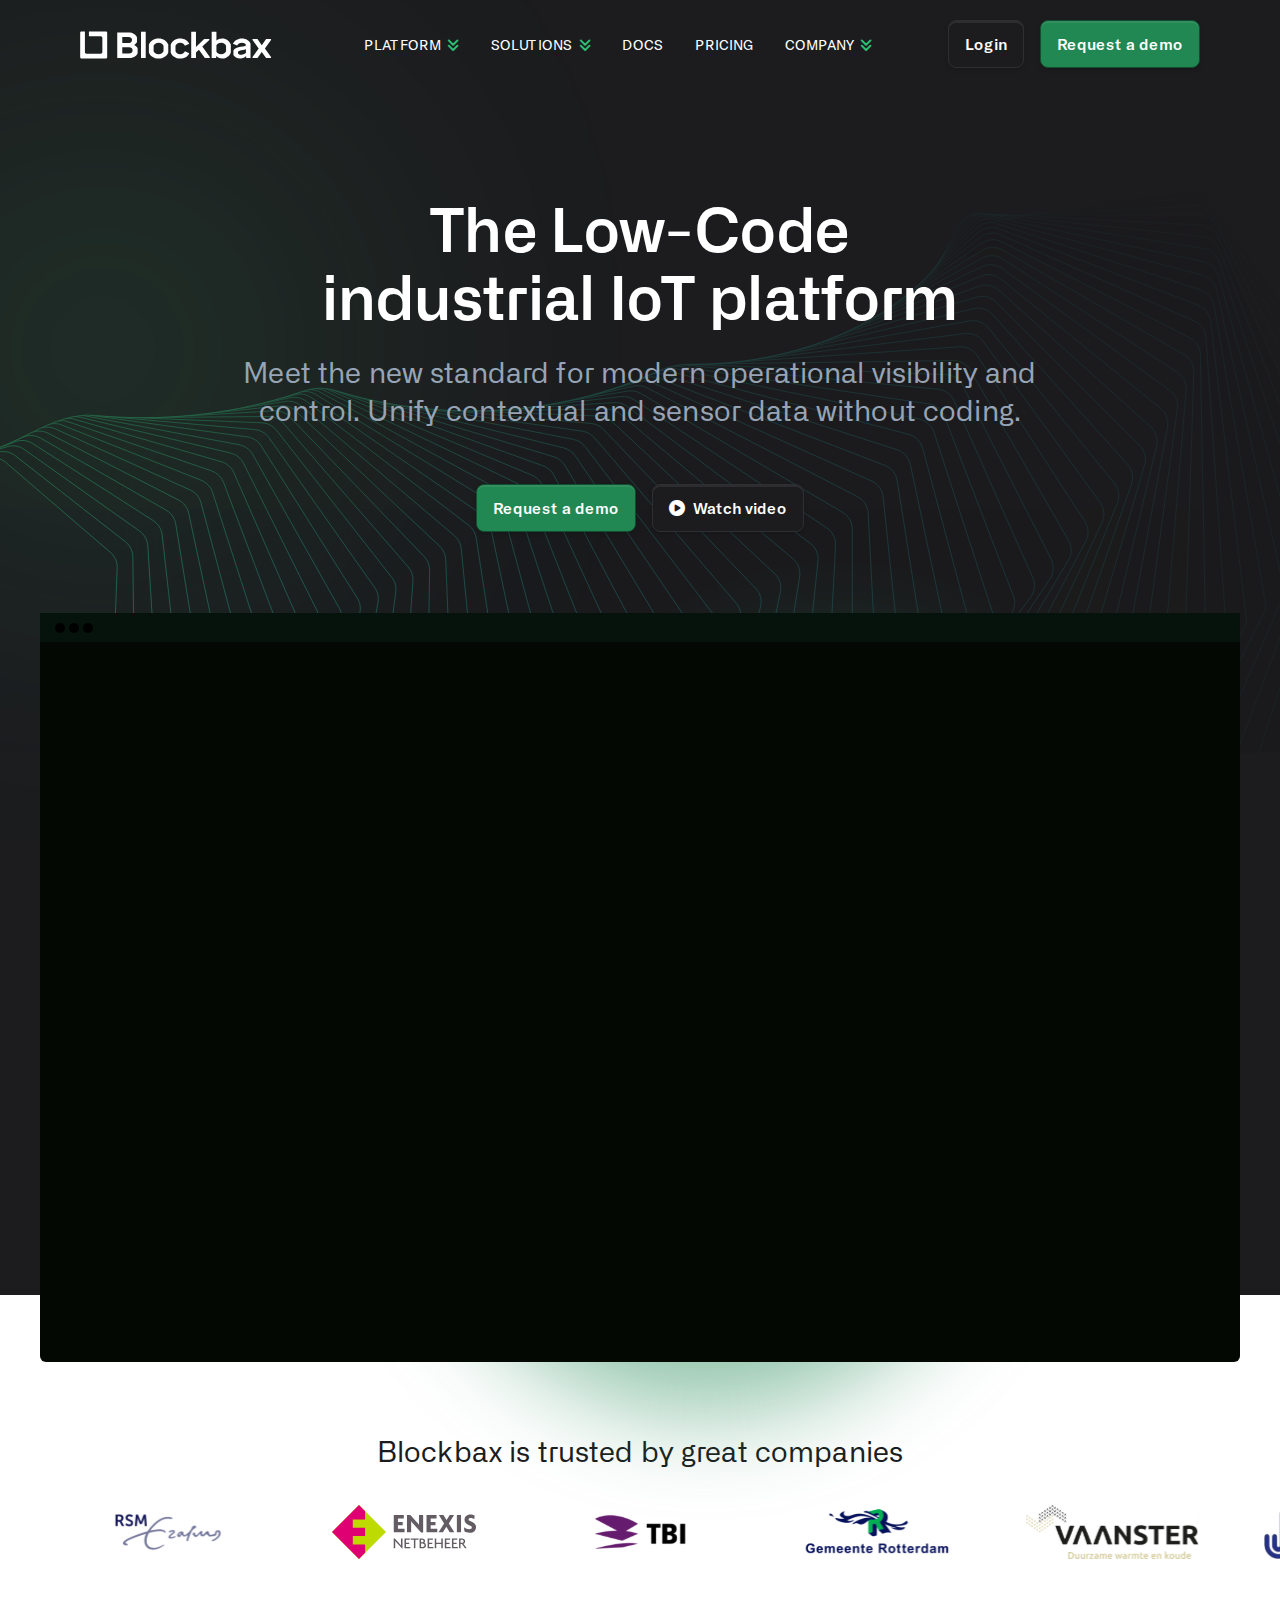
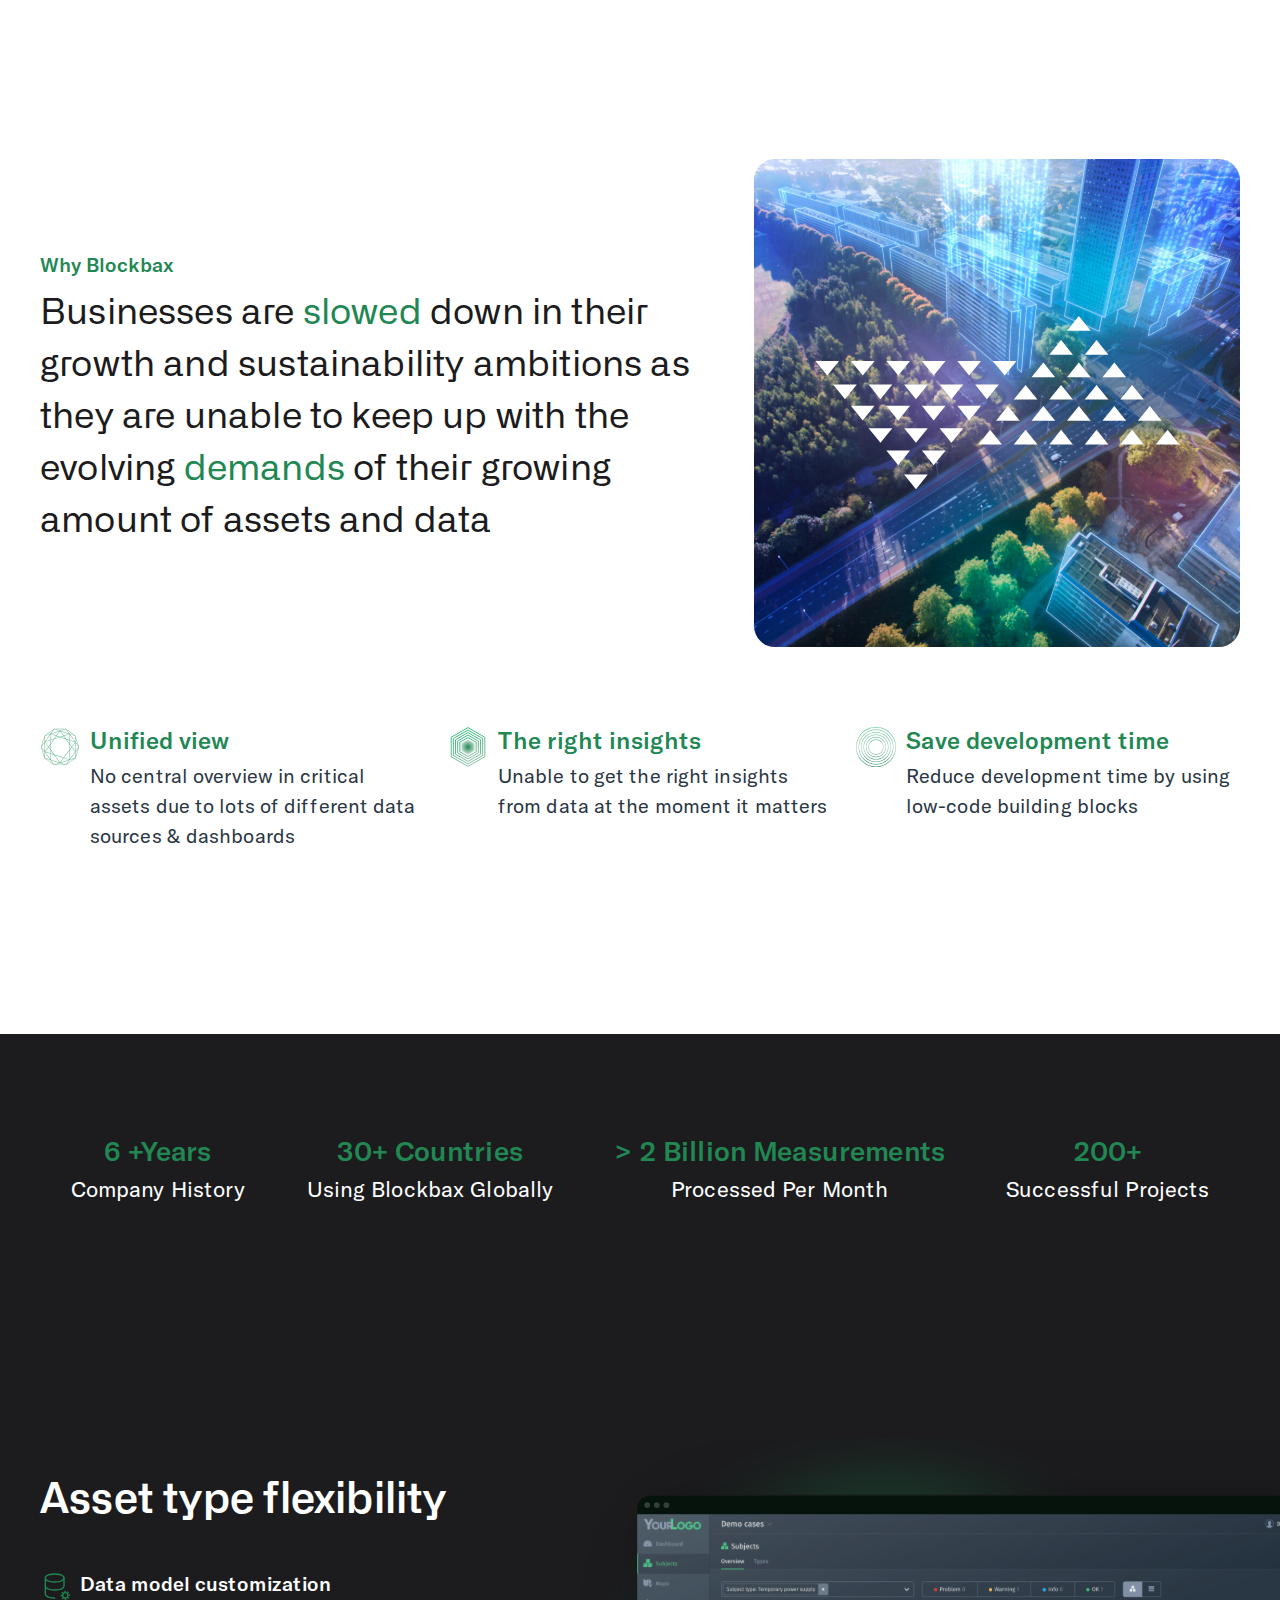
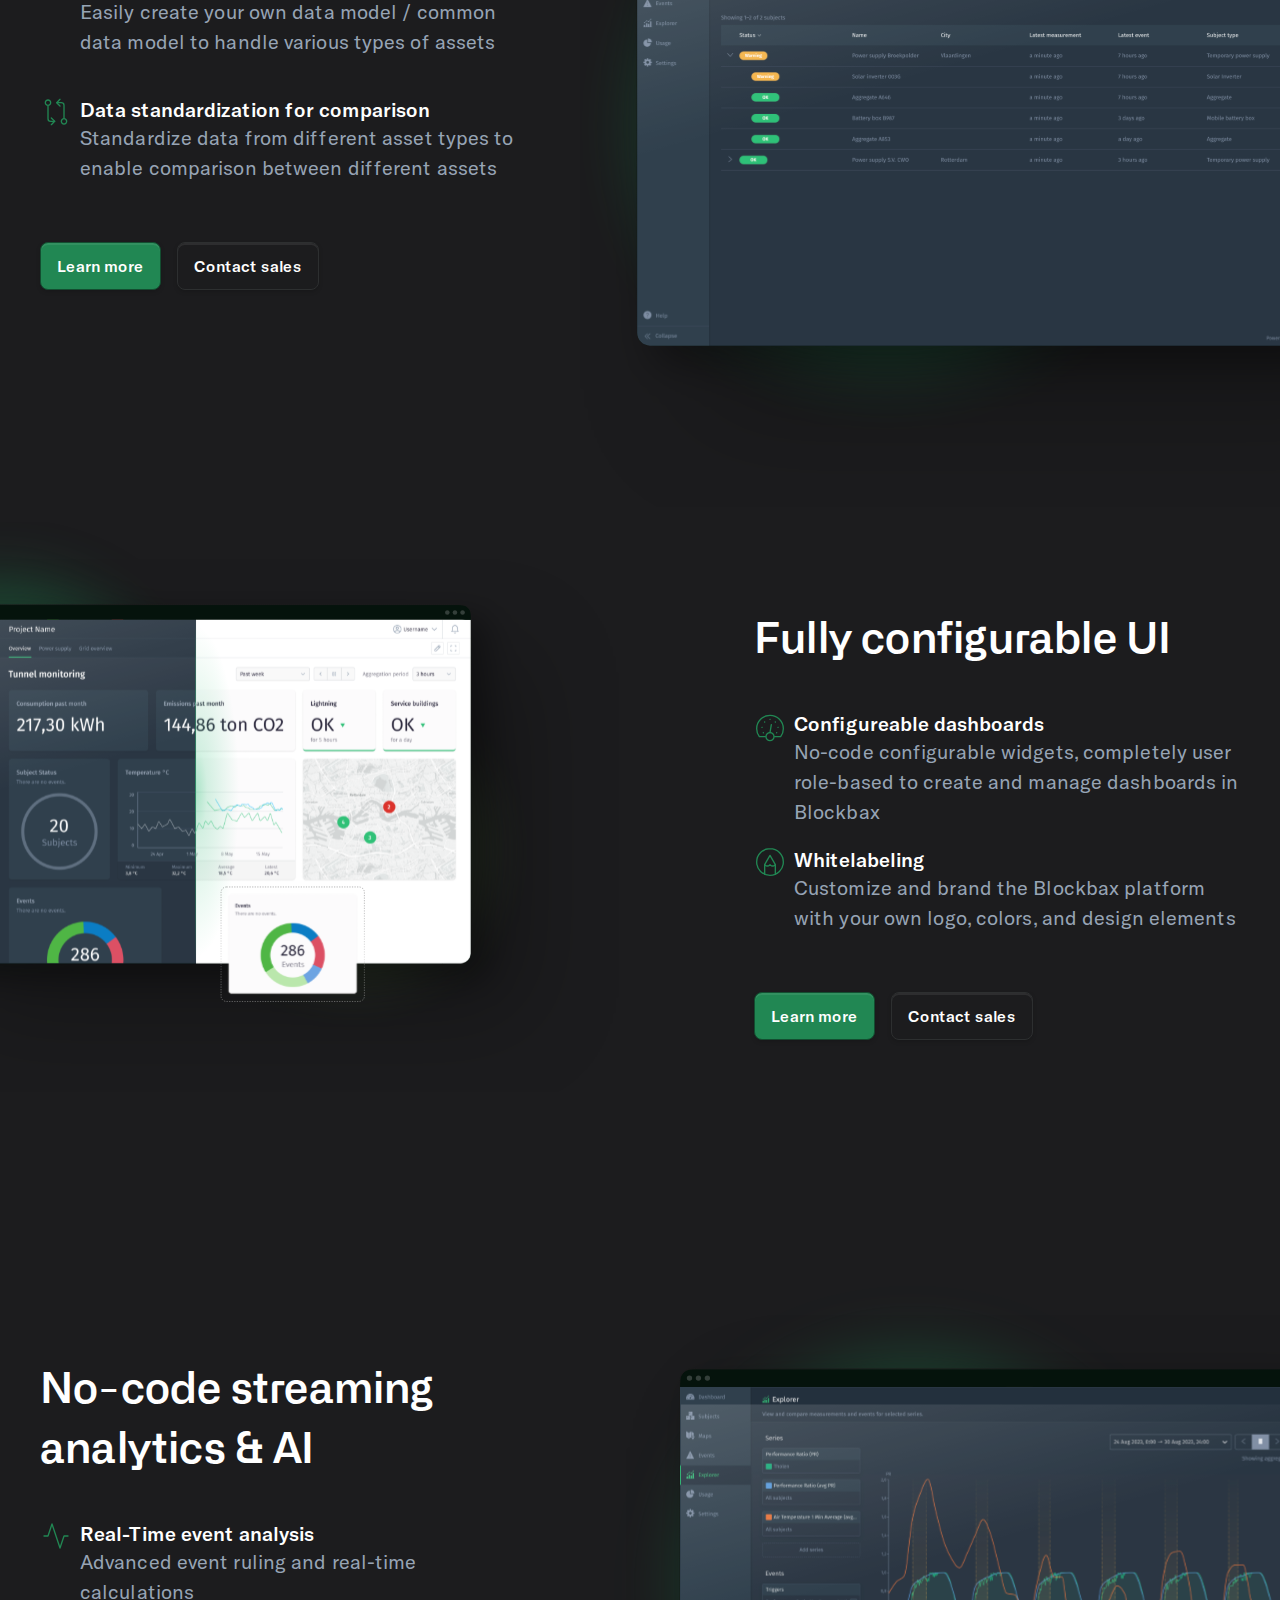
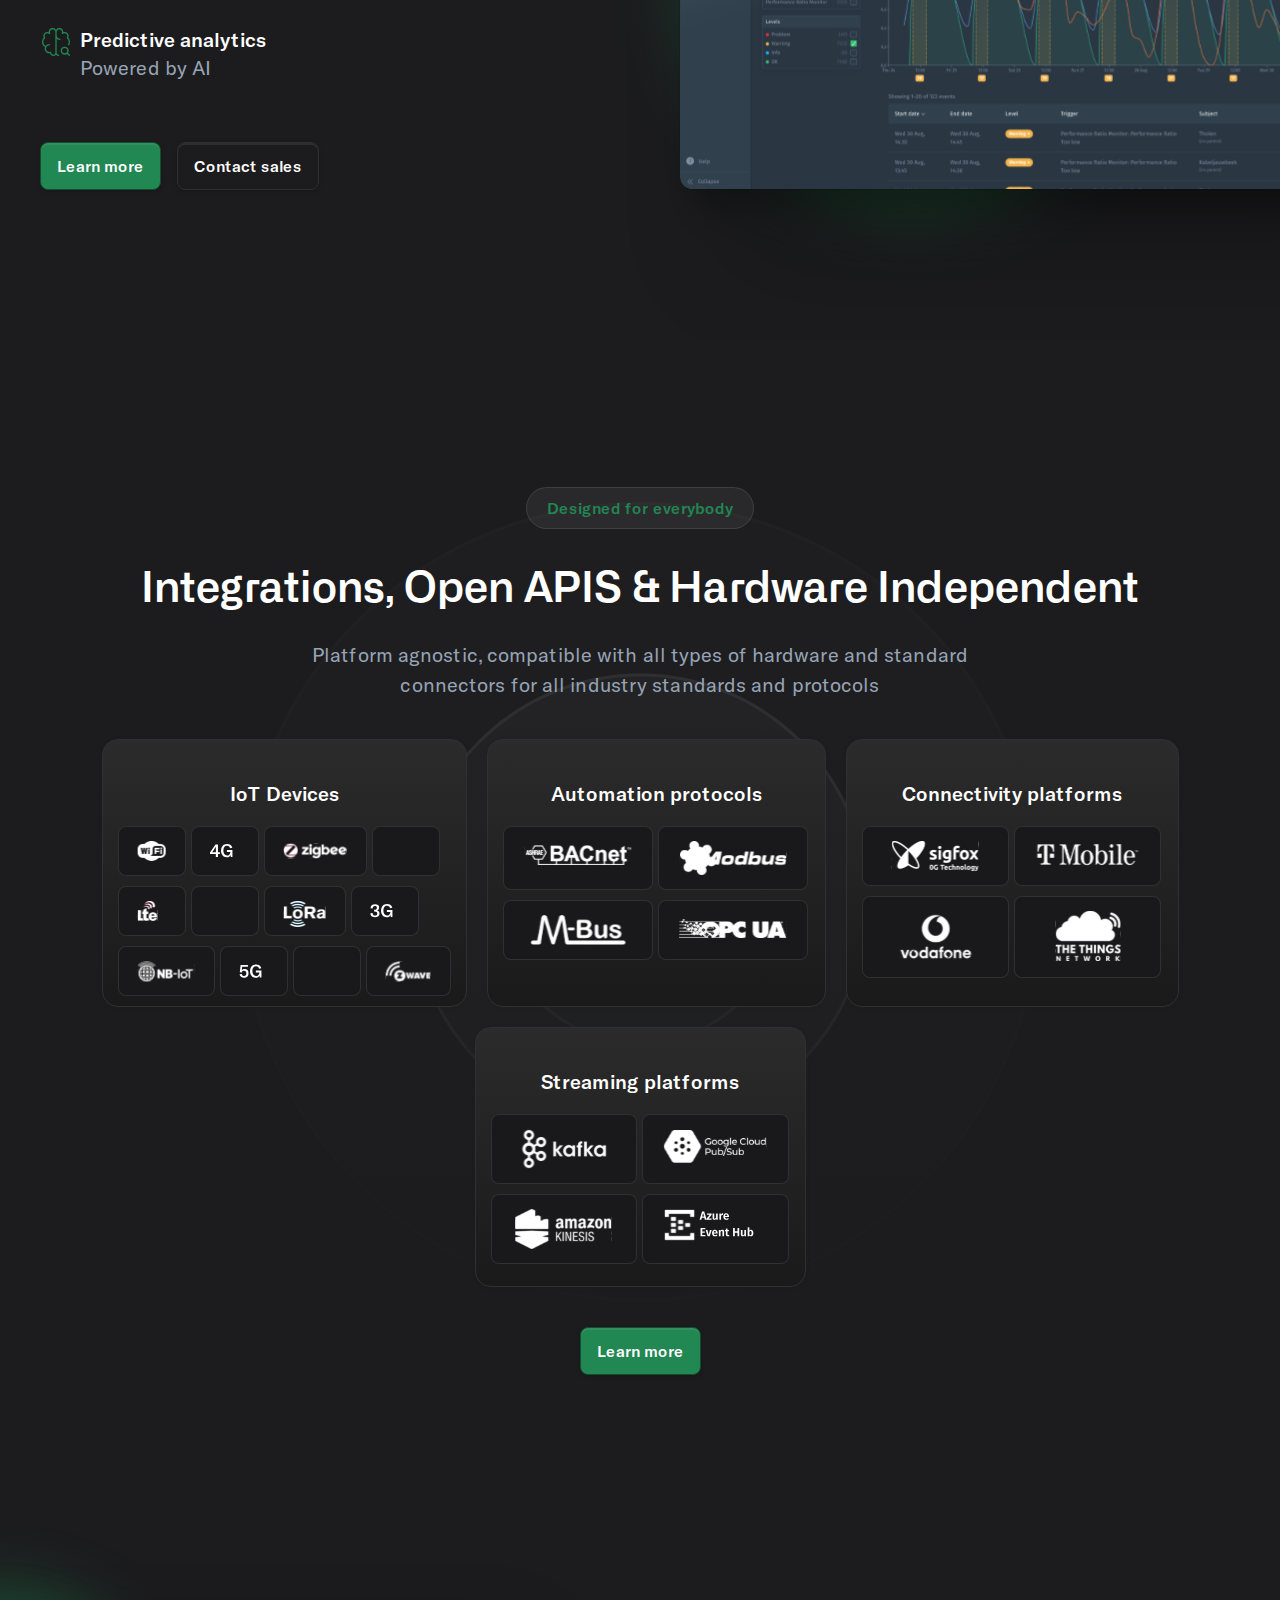
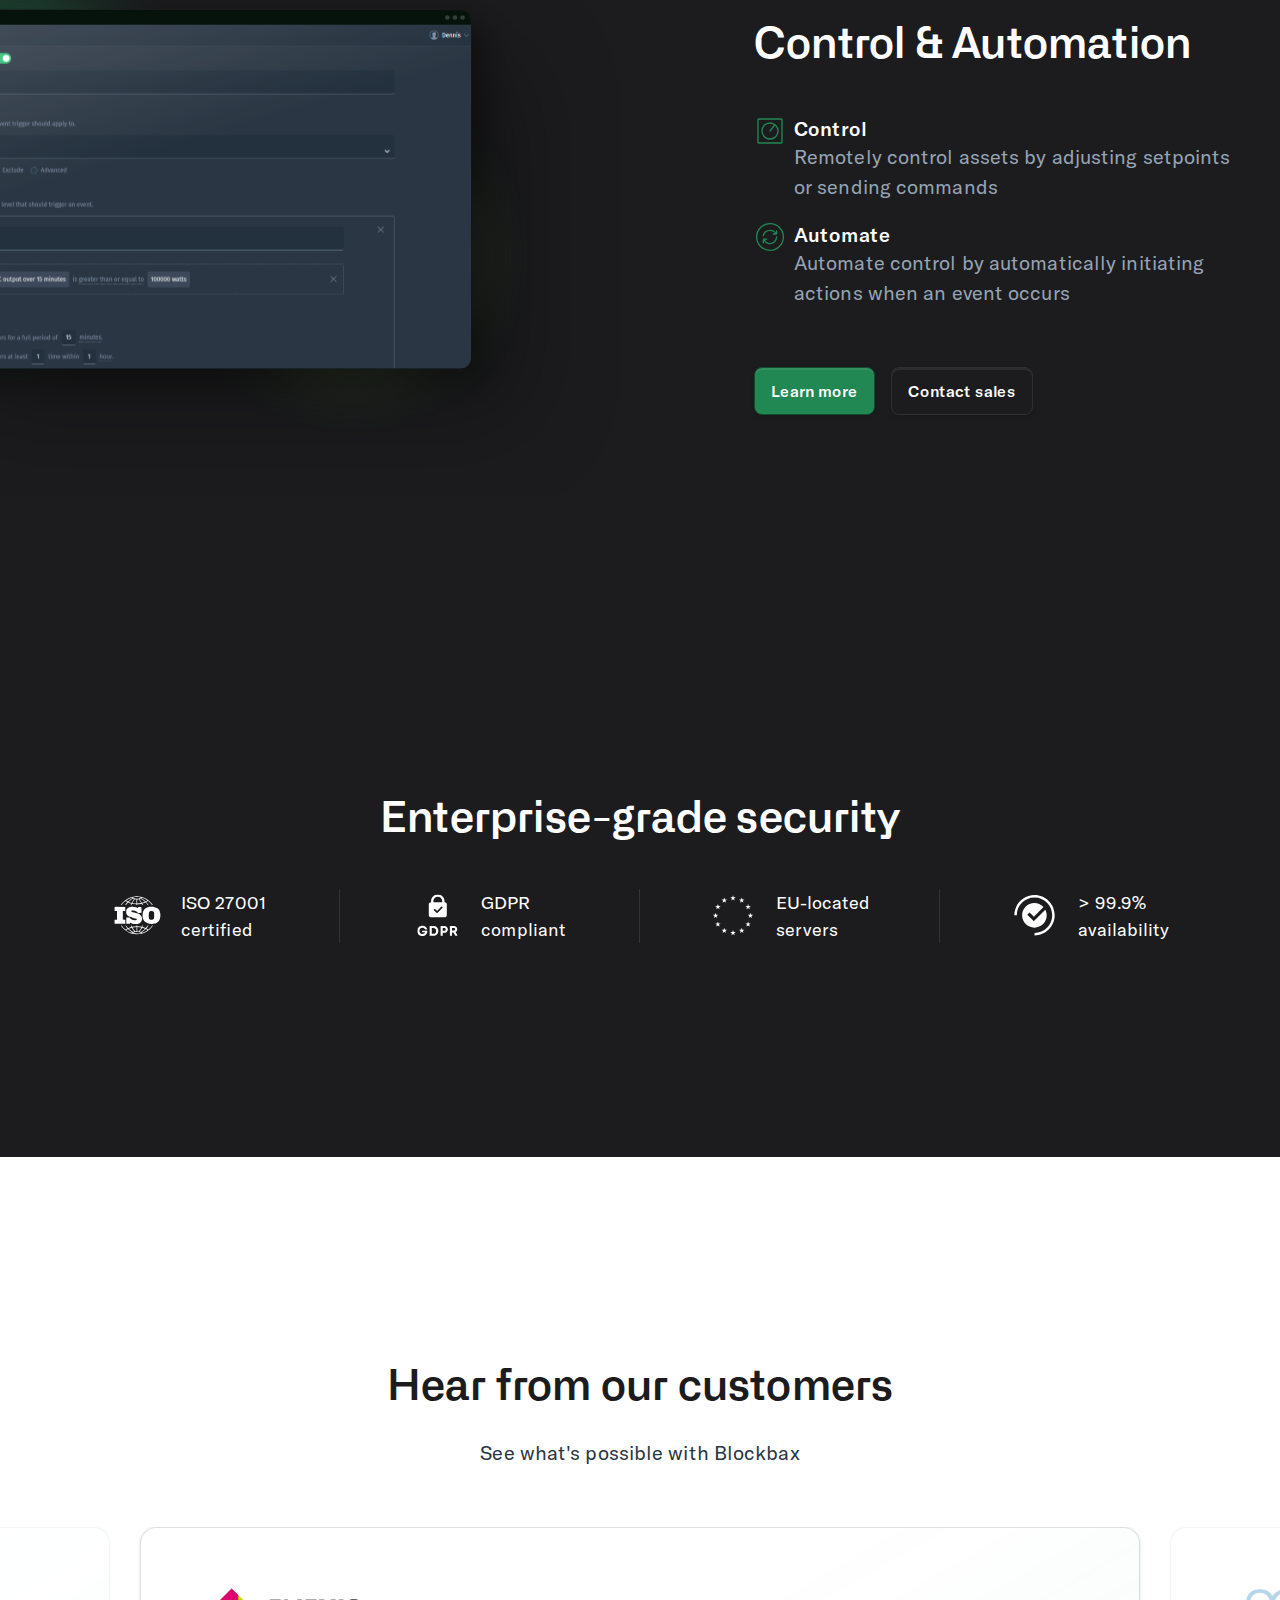
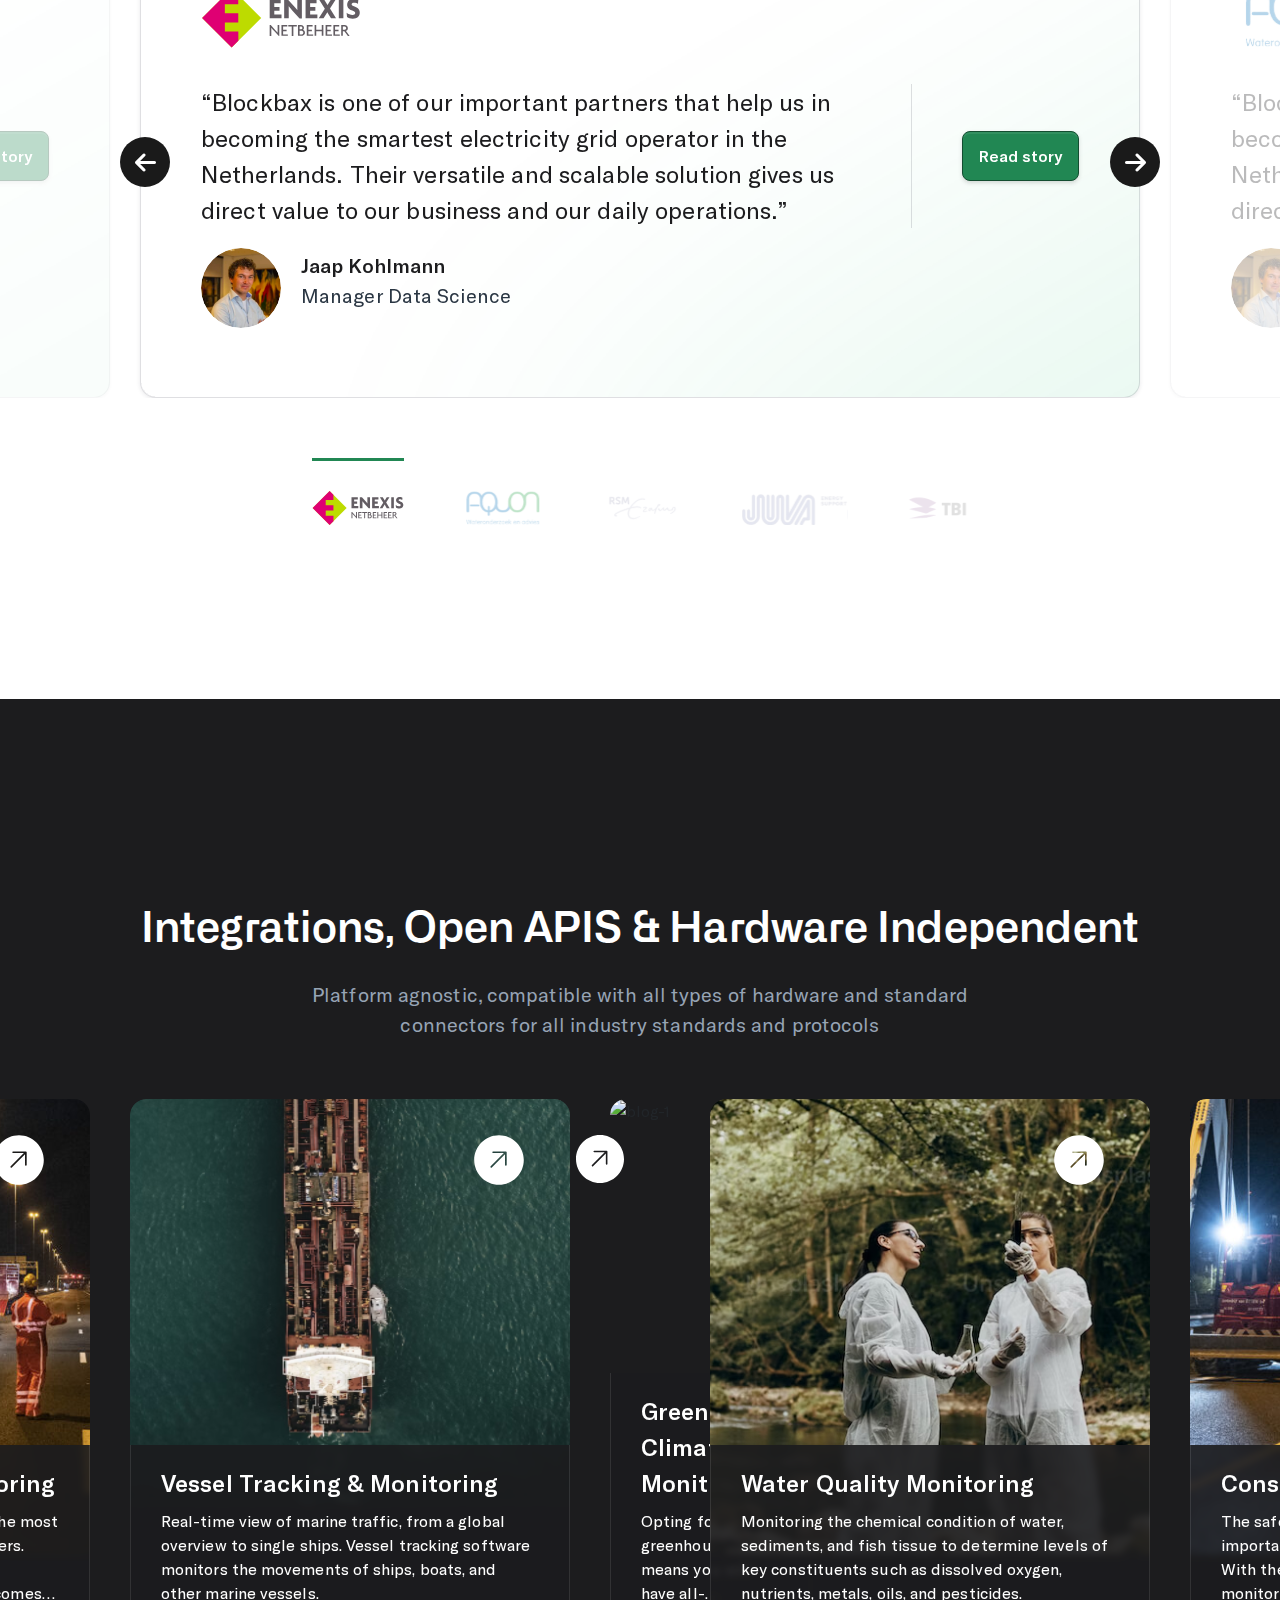
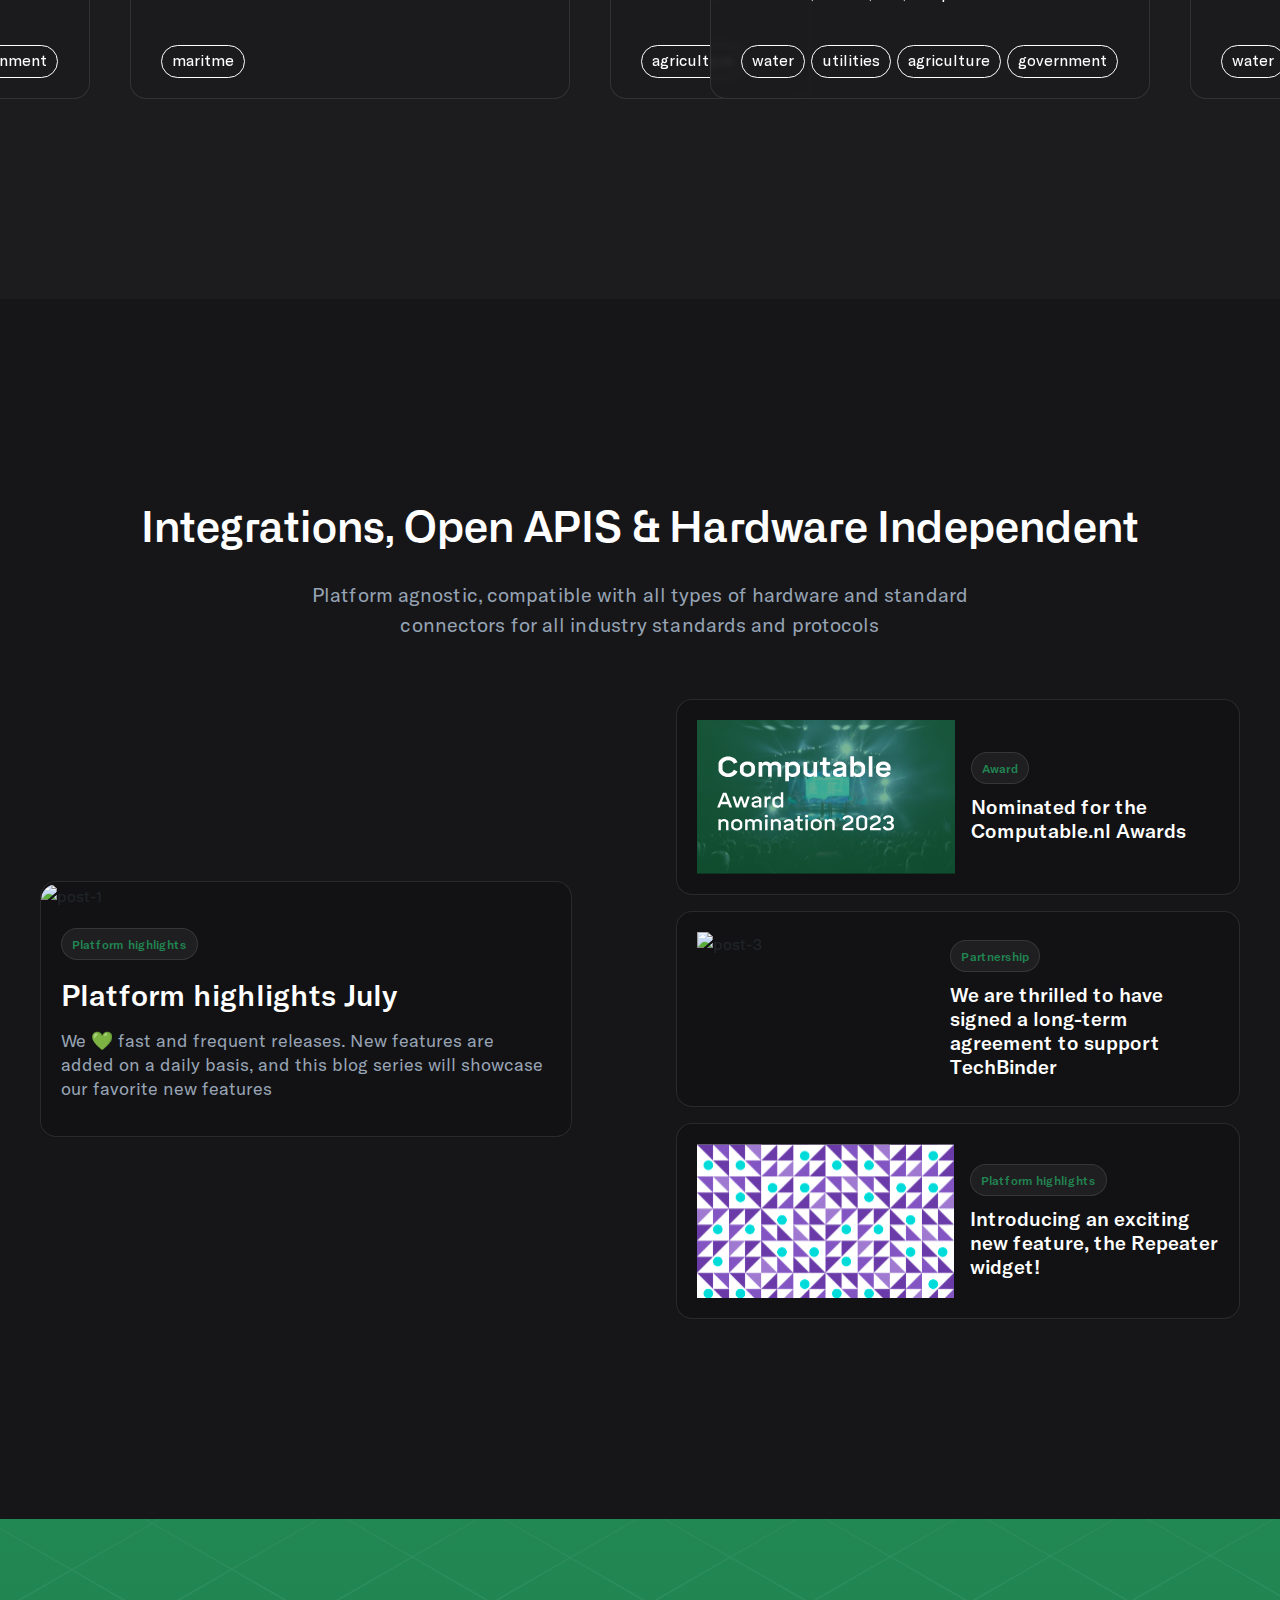
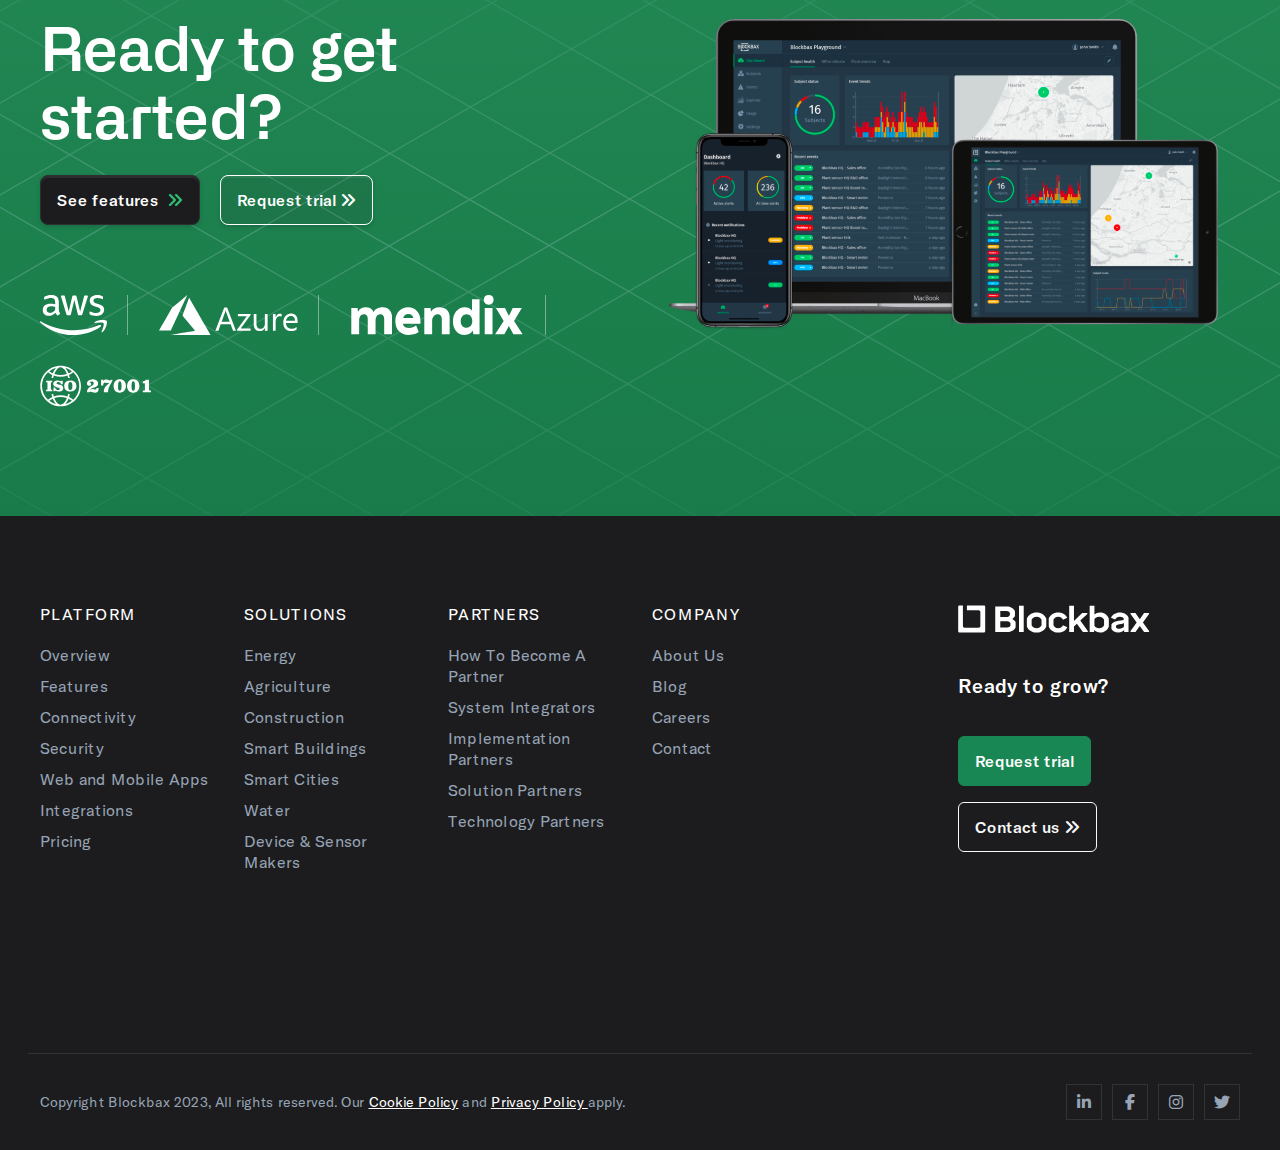
==== commit 6621fe48: "update changes" ====
--- a/index.html
+++ b/index.html
@@ -3,11 +3,11 @@
   <head>
     <meta charset="UTF-8" />
     <meta name="viewport" content="width=device-width, initial-scale=1.0" />
-    <title>Blockbax | The Low-Code industrial IoT platform</title>
+    <title>BlockBax | The Low-Code industrial IoT platform</title>
     <link
-      rel="shortcut icon"
-      href="assets/image/favicon.png"
+      rel="icon"
       type="image/x-icon"
+      href="assets/image/blockbax-icon-green.svg"
     />
     <link rel="stylesheet" href="assets/css/bootstrap.min.css" />
     <link
@@ -44,7 +44,7 @@
               <div id="sidebar"></div>
             </button>
             <div class="collapse navbar-collapse" id="navbarSupportedContent">
-              <ul class="navbar-nav mx-auto mb-4 mb-lg-2 mb-lg-0">
+              <ul class="navbar-nav mx-auto mb-2 mb-lg-0">
                 <li class="nav-item dropdown">
                   <a
                     class="nav-link dropdown-toggle"
@@ -256,6 +256,7 @@
                 <li class="nav-item">
                   <a class="nav-link" href="#">pricing</a>
                 </li>
+
                 <li class="nav-item dropdown">
                   <a
                     class="nav-link dropdown-toggle"
@@ -309,7 +310,9 @@
                   </ul>
                 </li>
               </ul>
-              <form class="d-flex align-items-center gap-3">
+              <form
+                class="d-flex align-items-center gap-3 mt-lg-0 mt-3 ms-3 ms-lg-0"
+              >
                 <button class="common_btn common_btn1">Login</button>
                 <button class="common_btn">Request a demo</button>
               </form>
@@ -352,7 +355,7 @@
             </video> -->
           </div>
         </div>
-        <div class="bg-round d-none d-xl-block"></div>
+        <div class="bg_round d-none d-xl-block"></div>
       </div>
     </div>
 
@@ -451,10 +454,10 @@
 
     <!-- start black theme section -->
     <div class="bg_black">
-      <div class="long_container">
-        <div class="py_100 pb-0">
+      <div class="custom_container">
+        <div class="py_100">
           <!-- row row-gap-4 -->
-          <div class="counter d-flex justify-content-around gap-4">
+          <div class="counter d-flex justify-content-around row-gap-4">
             <!-- <div class="col-lg-3 col-sm-6"> -->
             <div class="counter_section text-center">
               <h3>6 +Years</h3>
@@ -487,10 +490,10 @@
           <div class="browser_img1 d-lg-none d-block">
             <img src="assets/image/browser-1.svg" alt="browser_1" />
           </div>
-          <div class="py_281">
+          <div class="py_160">
             <div class="row align-items-center">
               <div class="col-xl-5 col-lg-6">
-                <div class="common_section ps-3 ps-xl-0 position-relative">
+                <div class="common_section">
                   <h2 class="text_white mb_40">Asset type flexibility</h2>
                   <div class="common-box d-flex align-items-start gap-2 mb_40">
                     <img src="assets/image/icon-4.svg" alt="icon_4" />
@@ -532,10 +535,10 @@
           <div class="browser_img2">
             <img src="assets/image/browser-2.svg" alt="browser_2" />
           </div>
-          <div class="py_281">
+          <div class="py_160">
             <div class="row align-items-center">
               <div class="col-xl-5 col-lg-7 offset-lg-5 offset-xl-7">
-                <div class="common_section ps-3 ps-xl-0 position-relative">
+                <div class="common_section">
                   <h2 class="text_white mb_40">Fully configurable UI</h2>
                   <div class="common-box d-flex align-items-start gap-2 mb_20">
                     <img src="assets/image/icon-6.svg" alt="icon_6" />
@@ -574,10 +577,10 @@
           <div class="browser_img3 d-block d-xl-none">
             <img src="assets/image/browser-sm-3.svg" alt="browser_sm_3" />
           </div>
-          <div class="py_281">
+          <div class="py_160">
             <div class="row align-items-center">
               <div class="col-xl-5 col-lg-6">
-                <div class="common_section ps-3 ps-xl-0 position-relative">
+                <div class="common_section">
                   <h2 class="text_white mb_40">
                     No-code streaming <br class="d-none d-lg-block" />
                     analytics & AI
@@ -759,10 +762,10 @@
           <div class="browser_img2">
             <img src="assets/image/browser-4.svg" alt="browser_4" />
           </div>
-          <div class="py_281">
+          <div class="py_160">
             <div class="row align-items-center">
               <div class="col-xl-5 col-lg-7 offset-lg-5 offset-xl-7">
-                <div class="common_section ps-3 ps-xl-0 position-relative">
+                <div class="common_section">
                   <h2 class="text_white mb_40">Control & Automation</h2>
                   <div class="common-box d-flex align-items-start gap-2 mb_20">
                     <img src="assets/image/icon-10.svg" alt="icon_10" />
--- a/assets/css/style.css
+++ b/assets/css/style.css
@@ -8,7 +8,6 @@
   font-family: "GT America Regular";
 }
 
-.long_container,
 .custom_container {
   padding: 0px 80px;
 }
@@ -32,6 +31,15 @@
   position: relative;
 }
 
+::-webkit-scrollbar {
+  width: 6px;
+}
+
+::-webkit-scrollbar-thumb {
+  border-radius: 10px;
+  background-color: #1c1c1e;
+}
+
 /* start header css */
 .header_wrap {
   position: absolute;
@@ -70,12 +78,6 @@
 
 .header_wrap .dropdown-toggle::after {
   display: none;
-}
-.header_wrap .dropdown-toggle .fa-angles-down {
-  transition: all ease 0.2s;
-}
-.header_wrap .dropdown-toggle.show .fa-angles-down {
-  transform: rotate(180deg);
 }
 
 .header_wrap .header_menu1 {
@@ -201,6 +203,7 @@
 
 .banner_video {
   background-color: #040803;
+  border-radius: 6px;
 }
 
 .banner_video .dot_line {
@@ -278,7 +281,7 @@
 }
 
 .icon_box {
-  margin: 0px 30px 0px 15px;
+  margin-left: 10px;
 }
 
 .icon_box h4 {
@@ -331,8 +334,12 @@
 }
 
 /* start flexibility css */
-.py_281 {
-  padding: 180px 0px;
+.py_160 {
+  padding: 160px 0px;
+}
+
+.common_section {
+  padding-top: 81px;
 }
 
 .browser_img1 img {
@@ -384,13 +391,13 @@
 
 /* start designed css */
 .bg_img_circle {
-  padding: 73px 0px 0px;
+  padding: 80px 0px;
 }
 
 .circle_background {
   background-image: url(../../assets/image/circle.svg);
   width: 100%;
-  min-height: 890px;
+  min-height: 800px;
   background-repeat: no-repeat;
   background-position: center;
   padding-top: 57px;
@@ -436,7 +443,10 @@
   padding: 40px 15px 10px;
   border-radius: 16px;
   border: 1px solid #303030;
-  background: linear-gradient(180deg, #2b2b2b 0%, #1a1a1a 100%);
+  background: var(
+    --Gradient-Card-Dark,
+    linear-gradient(180deg, #2b2b2b 0%, #1a1a1a 100%)
+  );
   box-shadow: 0px 1px 4px 0px rgba(37, 39, 59, 0.1);
   max-width: 385px;
 }
@@ -479,11 +489,11 @@
 }
 
 .logo_box_section {
-  gap: 16px;
+  gap: 20px;
 }
 
 .py_214 {
-  padding: 114px 0px;
+  padding: 214px 0px;
 }
 
 .enterprise_box .row-line {
@@ -1038,7 +1048,7 @@
   letter-spacing: 0.07px;
 }
 
-.bg-round {
+.bg_round {
   width: 583px;
   height: 583px;
   border-radius: 999px;
--- a/assets/css/media.css
+++ b/assets/css/media.css
@@ -14,24 +14,48 @@
 }
 
 /* ---------------------------- 
+      (max-width:1299px)
+------------------------------ */
+@media only screen and (max-width: 1499px) {
+  .common_section {
+    padding-top: 0px;
+  }
+}
+
+/* ---------------------------- 
+      (max-width:1299px)
+------------------------------ */
+@media only screen and (max-width: 1299px) {
+  .custom_container {
+    padding: 0px 40px;
+  }
+  .counter .counter_section h3 {
+    font-size: 28px;
+  }
+  .counter .counter_section h4 {
+    font-size: 22px;
+  }
+  .browser_img1 img,
+  .browser_img3 img {
+    right: -40px;
+  }
+}
+
+/* ---------------------------- 
       (max-width:1199px)
 ------------------------------ */
 @media only screen and (max-width: 1199px) {
-  .long_container {
-    padding: 0px 0px;
-  }
   .custom_container {
     padding: 0px 16px;
   }
 
-  .py_281 {
-    padding: 80px 0px;
-    overflow-x: hidden;
+  .py_160 {
+    padding: 60px 0px;
   }
 
   .browser_img1 img,
   .browser_img3 img {
-    right: 0px;
+    right: -16px;
   }
 
   .browser_img1 img {
@@ -39,7 +63,7 @@
   }
 
   .browser_img2 img {
-    left: 0px;
+    left: -16px;
   }
 
   .enterprise_2 {
@@ -69,7 +93,7 @@
 
   .review-card {
     margin: 0px 15px 0px;
-    padding: 34px;
+    padding: 30px;
   }
 
   .review-card .main_text {
@@ -95,9 +119,6 @@
   .browser_img1 img,
   .browser_img2 img {
     max-width: 800px;
-  }
-  .py_281 {
-    padding: 150px 0px;
   }
 }
 /* --------------------------------------- 
@@ -108,13 +129,10 @@
   .browser_img2 img {
     max-width: 700px;
   }
-  .py_281 {
-    padding: 110px 0px;
-  }
 }
 
 /* --------------------------------------- 
-   (min-width:991px) & (max-width:1199px)
+   (min-width:992px) & (max-width:1199px)
 ------------------------------------------ */
 @media (min-width: 992px) and (max-width: 1199px) {
   .header_wrap .navbar {
@@ -136,7 +154,7 @@
   .browser_img1 img,
   .browser_img2 img,
   .browser_img3 img {
-    max-width: 500px;
+    max-width: 540px;
   }
 }
 
@@ -161,11 +179,8 @@
     padding: 20px 6px;
     background-color: #1c1c1e;
     margin-top: 16px;
-    height: 100%;
-  }
-
-  .icon_box {
-    margin: 0px 0px 0px 10px;
+    max-height: 400px;
+    overflow-y: auto;
   }
 
   .header_wrap .navbar-expand-lg .navbar-nav .nav-link {
@@ -181,27 +196,8 @@
     transform: none;
     margin-top: 10px;
     padding: 20px;
-  }
-  .header_wrap .dropdown-menu.header_menu1 .row{
-    max-height: 266px;
+    max-height: 250px;
     overflow-y: auto;
-  }
-
-  .header_wrap .dropdown-menu.header_menu1 .row::-webkit-scrollbar-track {
-    border-radius: 10px;
-    margin-right: 5px;
-  }
-
-  .header_wrap .dropdown-menu.header_menu1 .row::-webkit-scrollbar {
-    width: 6px;
-    margin-right: 5px;
-    /* background-color: transparent; */
-  }
-
-  .header_wrap .dropdown-menu.header_menu1 .row::-webkit-scrollbar-thumb {
-    border-radius: 10px;
-    -webkit-box-shadow: inset 0 0 6px #218753;
-    background-color: #218753;
   }
 
   .header_wrap .header_menu2 {
@@ -211,7 +207,7 @@
   .header_wrap .navbar-nav {
     display: flex;
     flex-direction: column;
-    gap: 20px;
+    gap: 16px;
   }
 
   #toggle {
@@ -283,7 +279,7 @@
     width: 48%;
   }
 
-  .py_281 {
+  .py_160 {
     padding: 0px;
   }
 
@@ -310,7 +306,7 @@
   }
 
   .review_box {
-    padding: 100px 0px;
+    padding: 100px 16px;
   }
 
   .integrations_box,
@@ -523,10 +519,6 @@
     padding: 60px 0px;
   }
 
-  .logo_box_section  {
-    padding: 0px 16px;
-  }
-
   .designed_text h1 {
     font-size: 32px;
     line-height: 40px;
@@ -644,6 +636,9 @@
   .start_box {
     padding: 50px 0px;
   }
+  .banner_video .video{
+    height: 300px;
+  }
 }
 
 /* ---------------------------- 
@@ -665,7 +660,4 @@
   .blog_card {
     max-width: 320px;
   }
-  .banner_video .video{
-    height: 300px;
-  }
-}
+}
